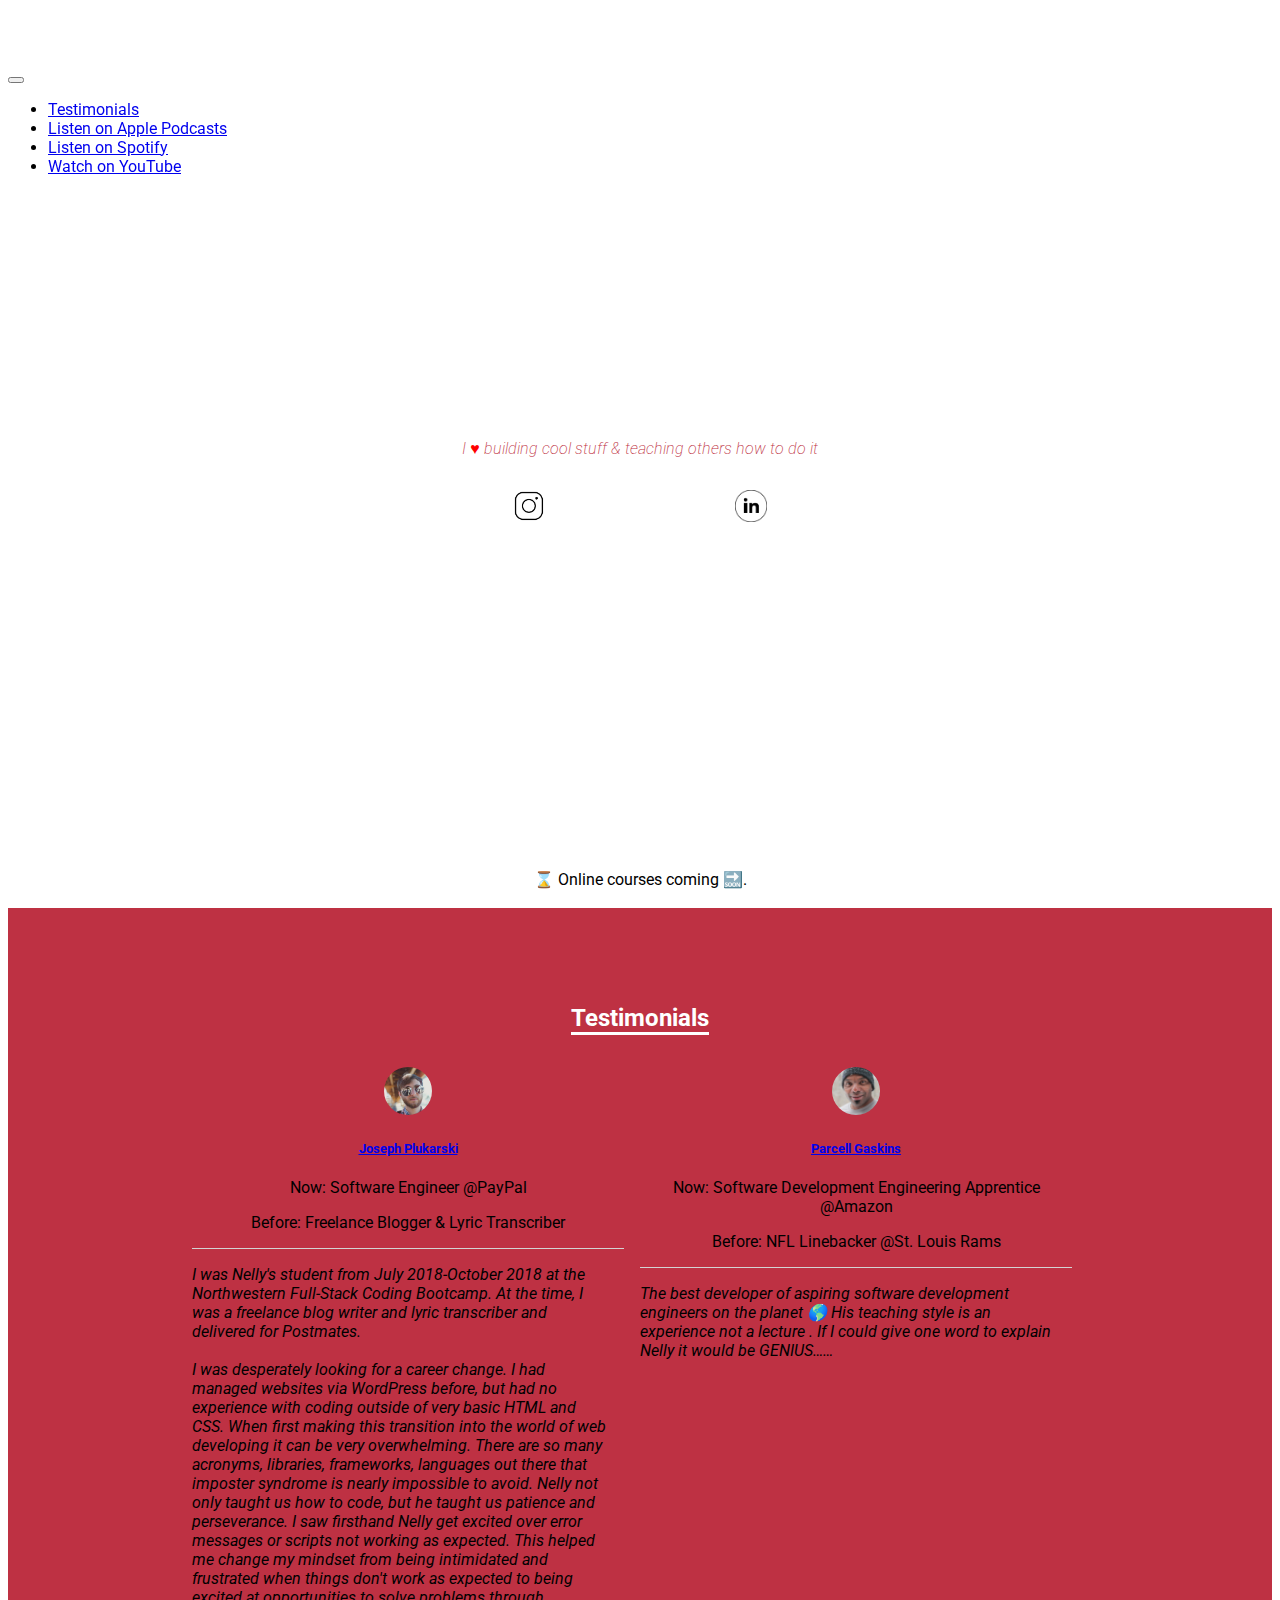
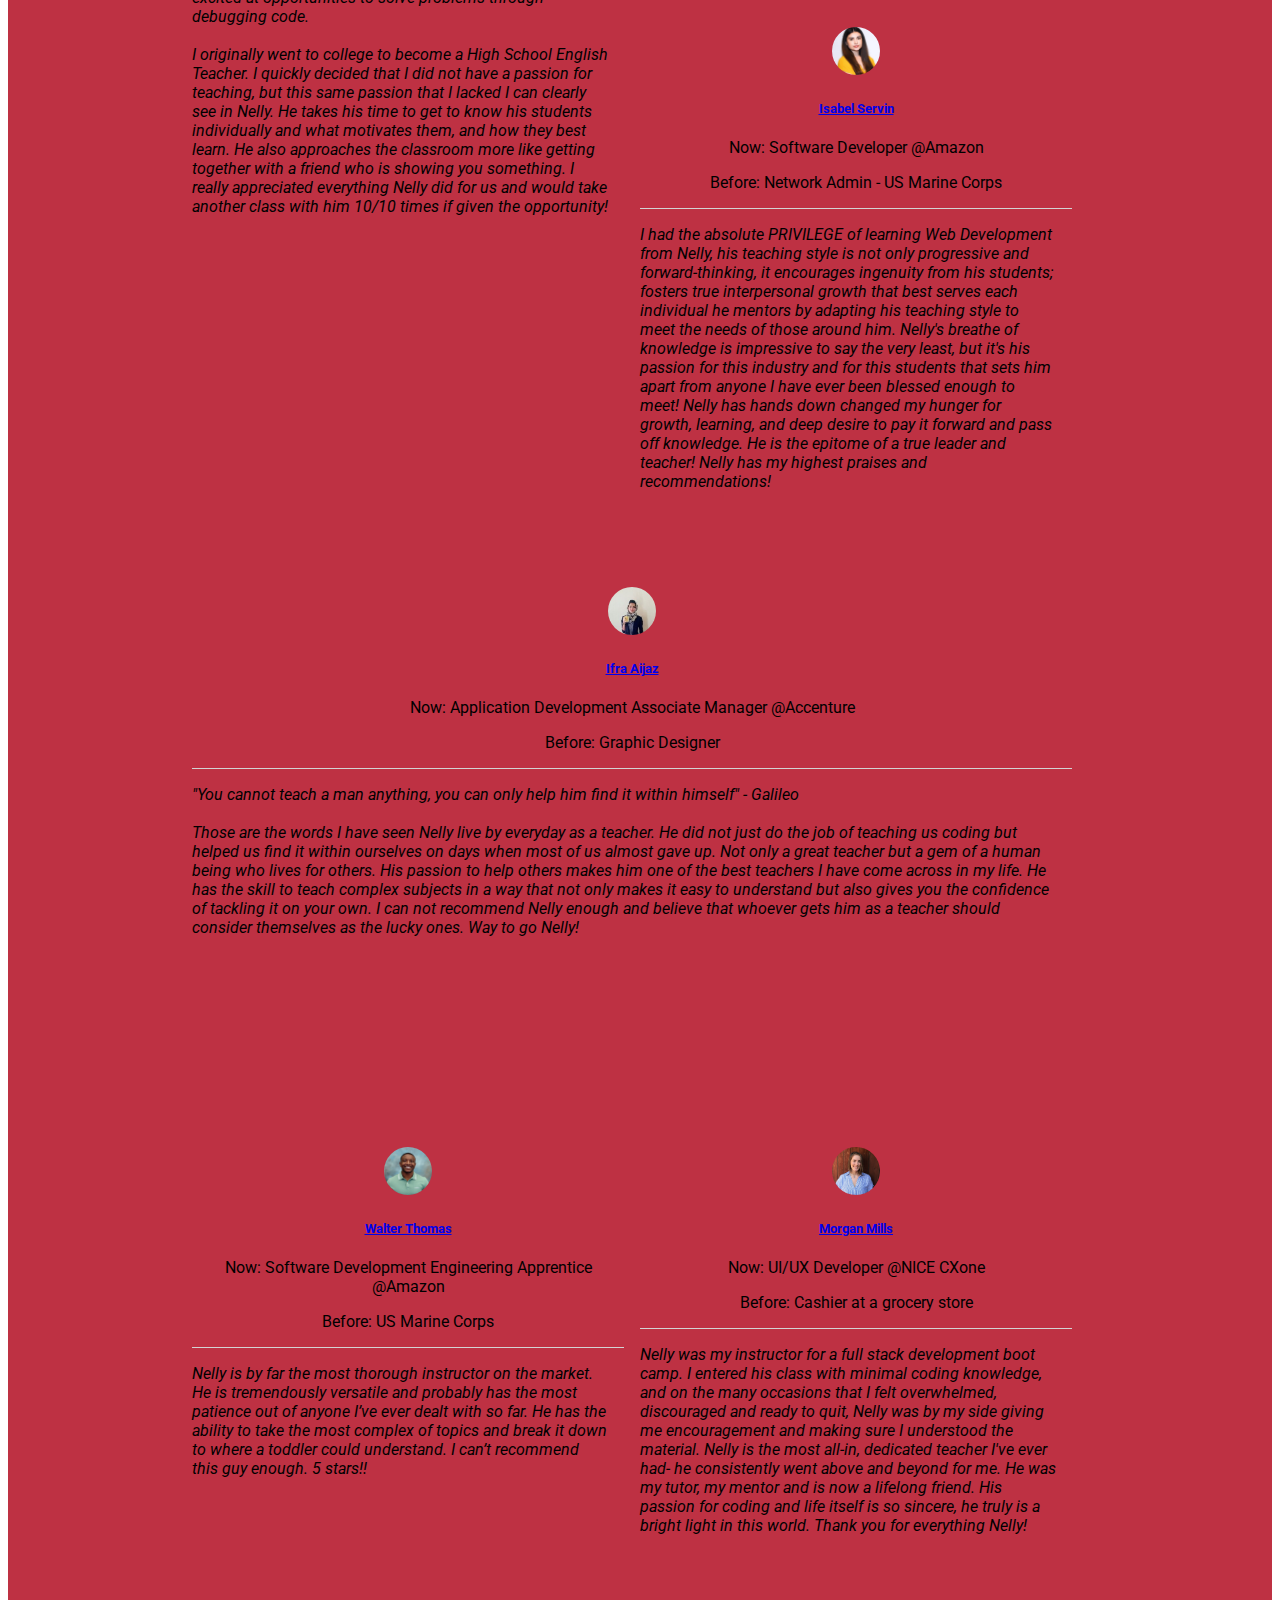
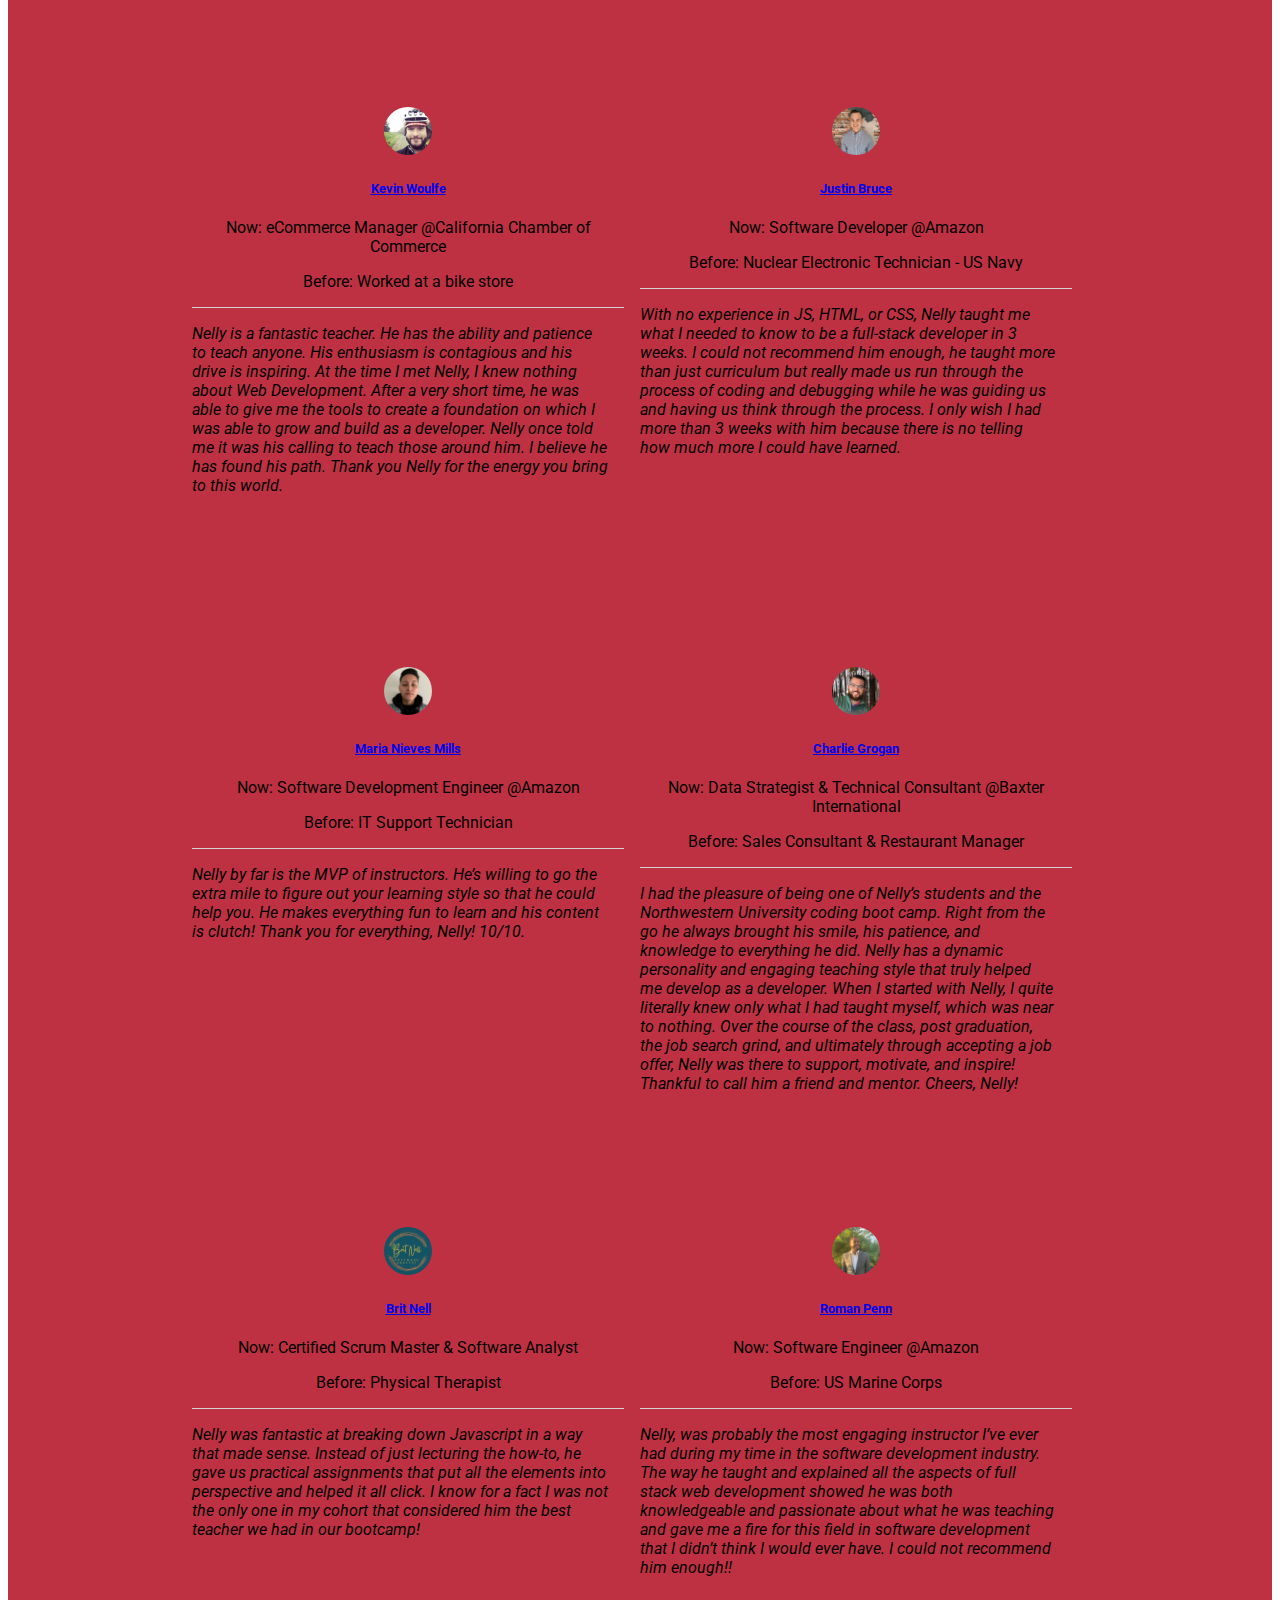
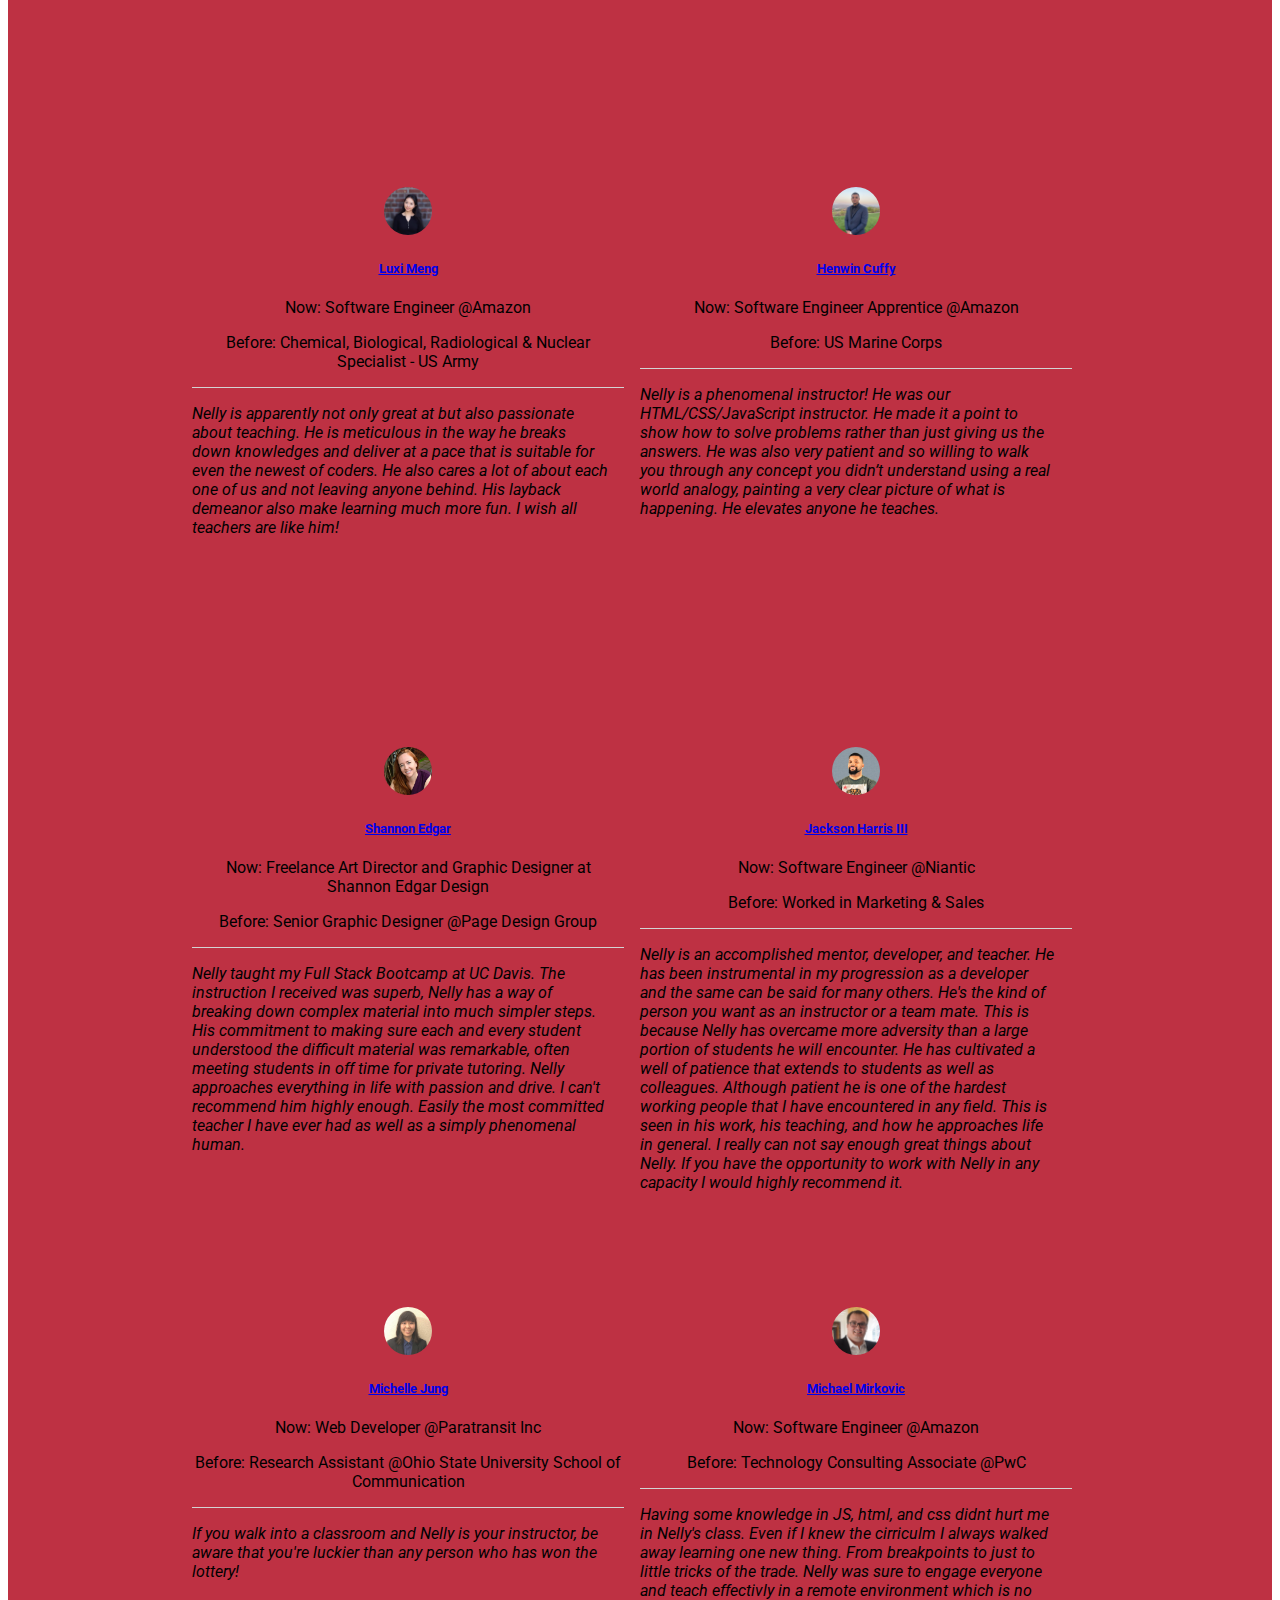
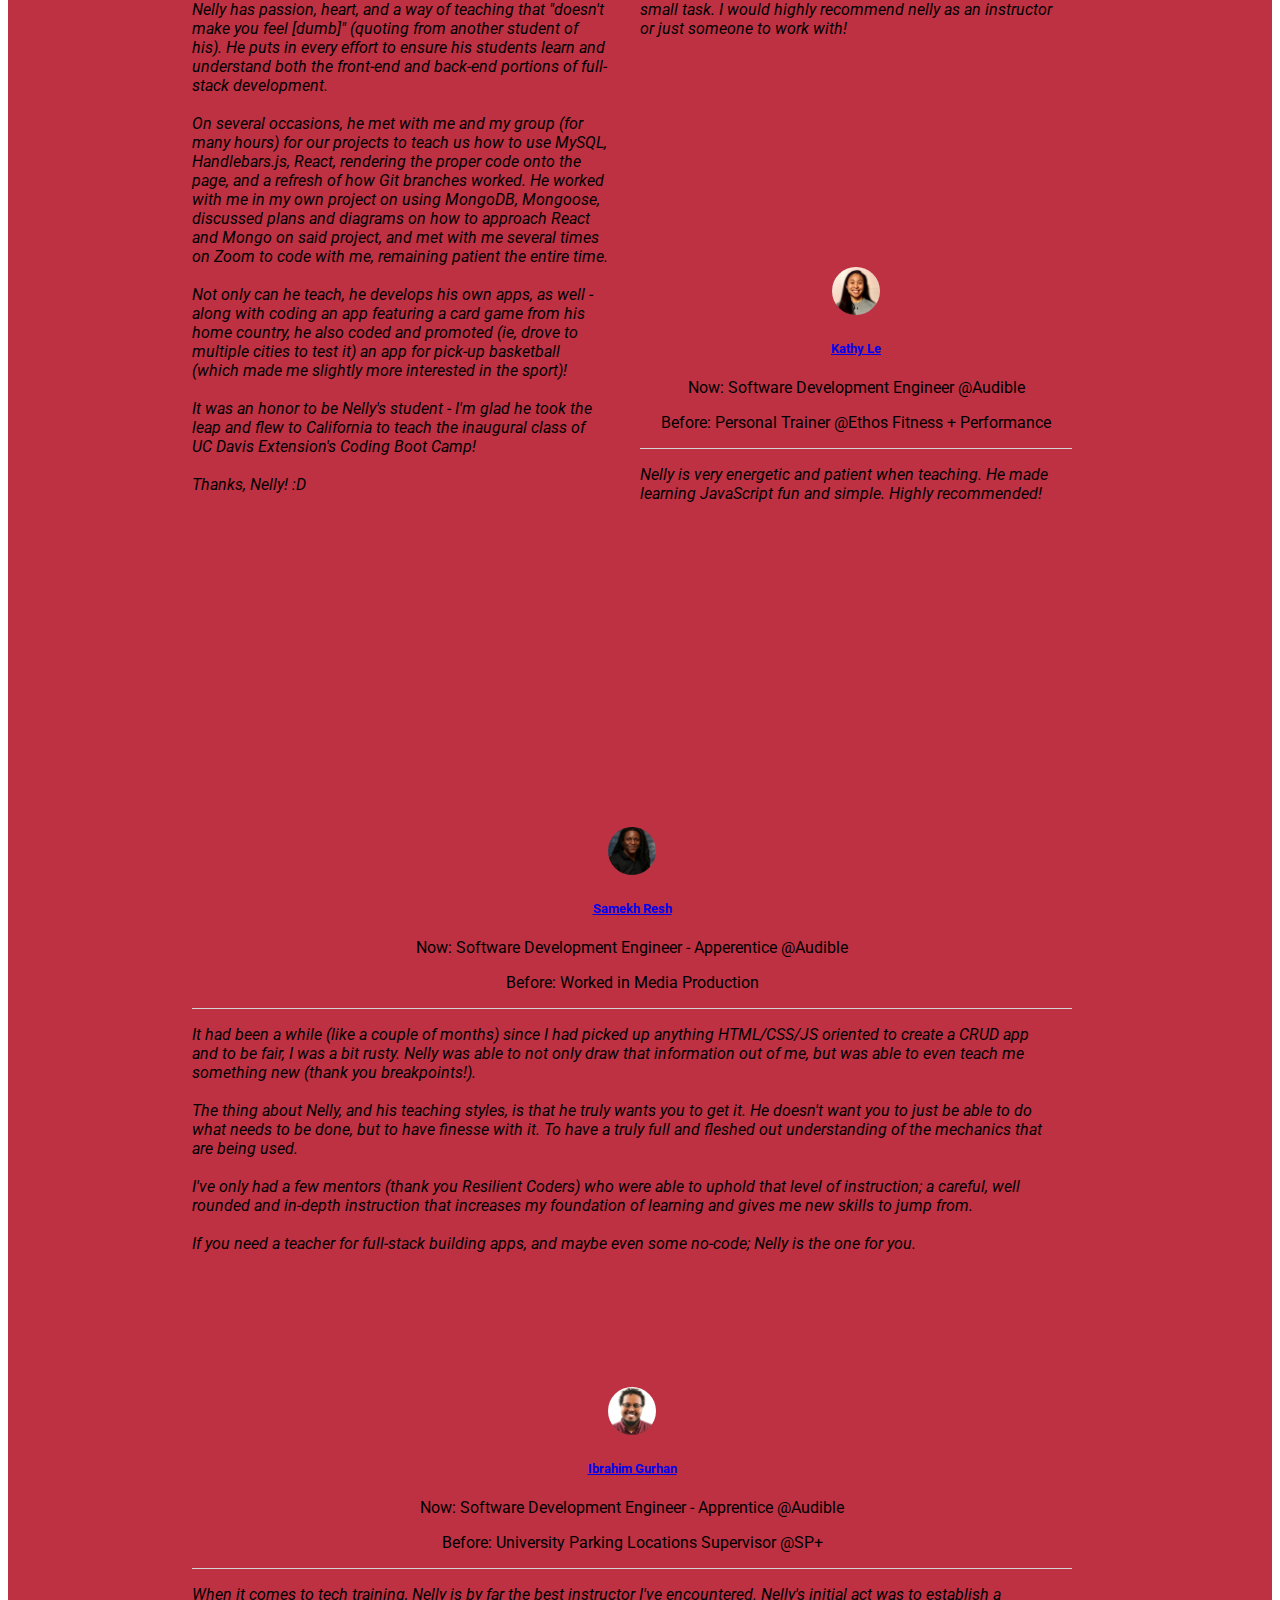
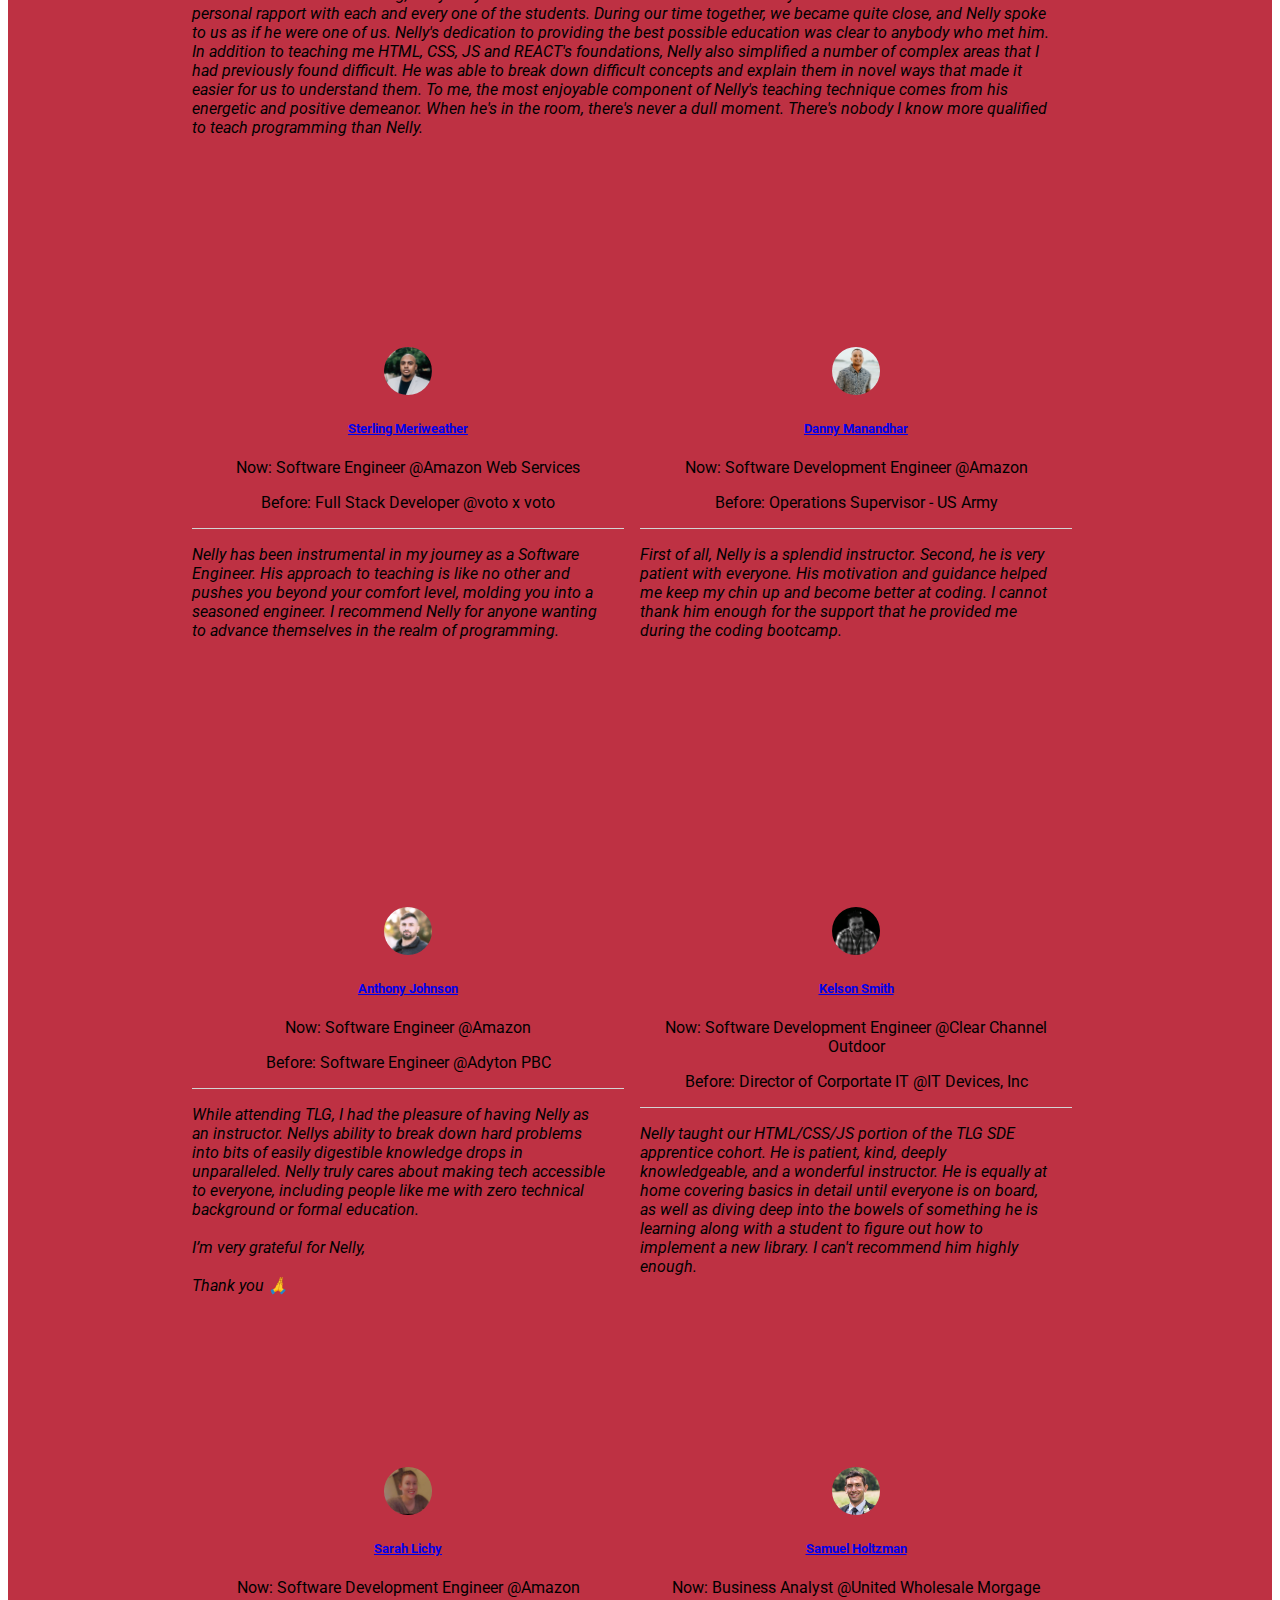
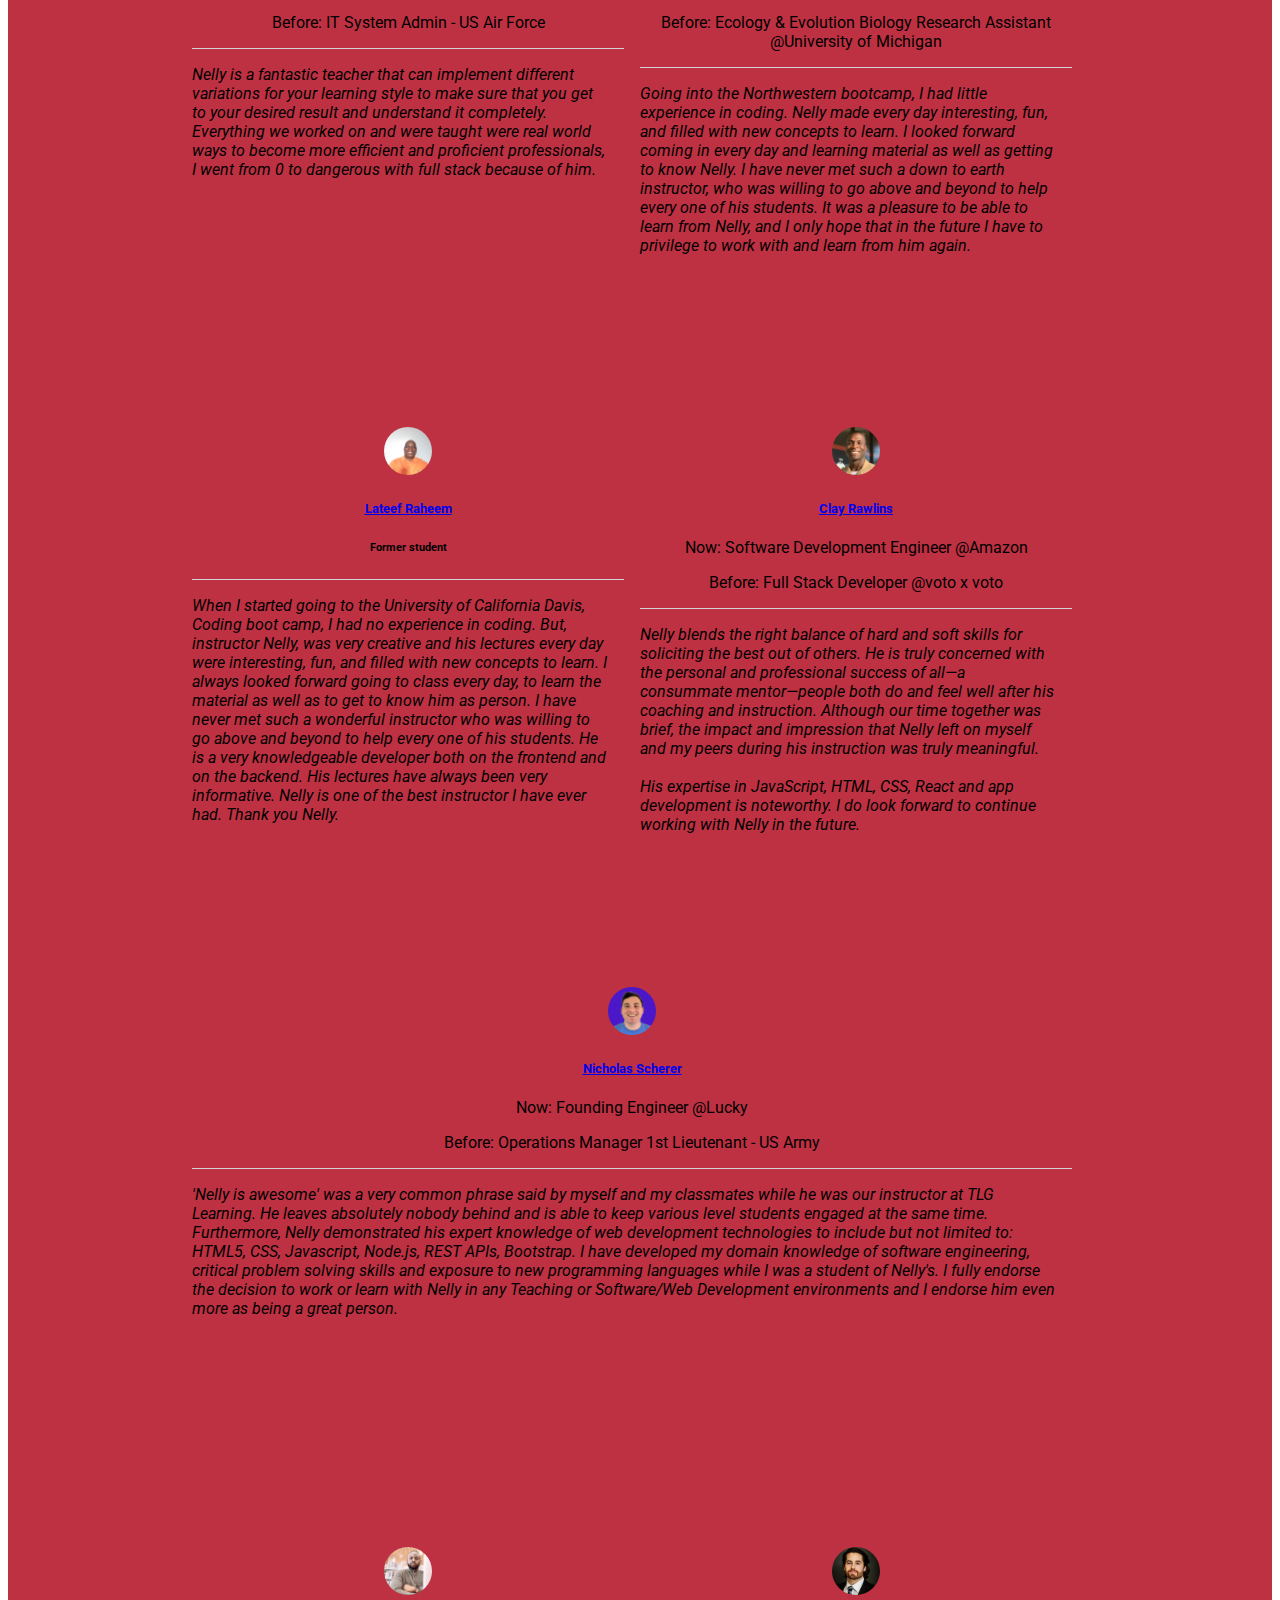
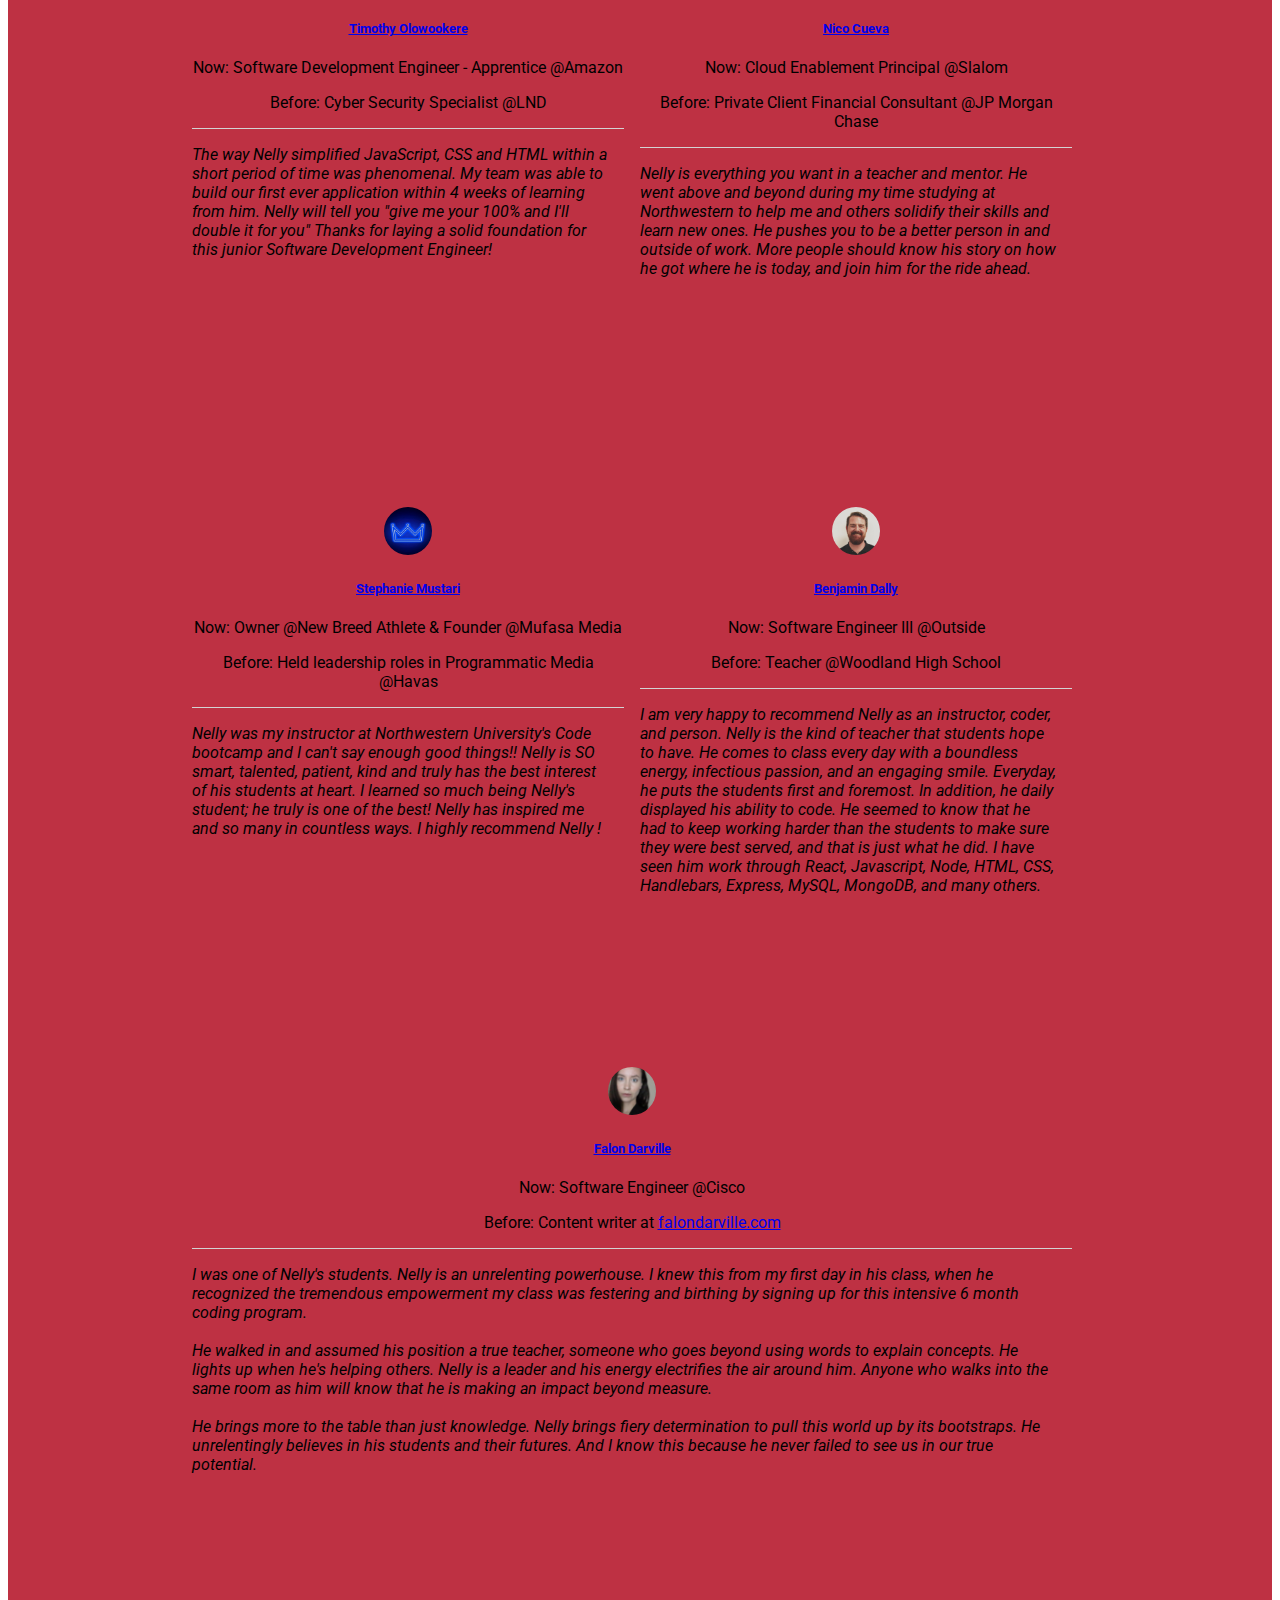
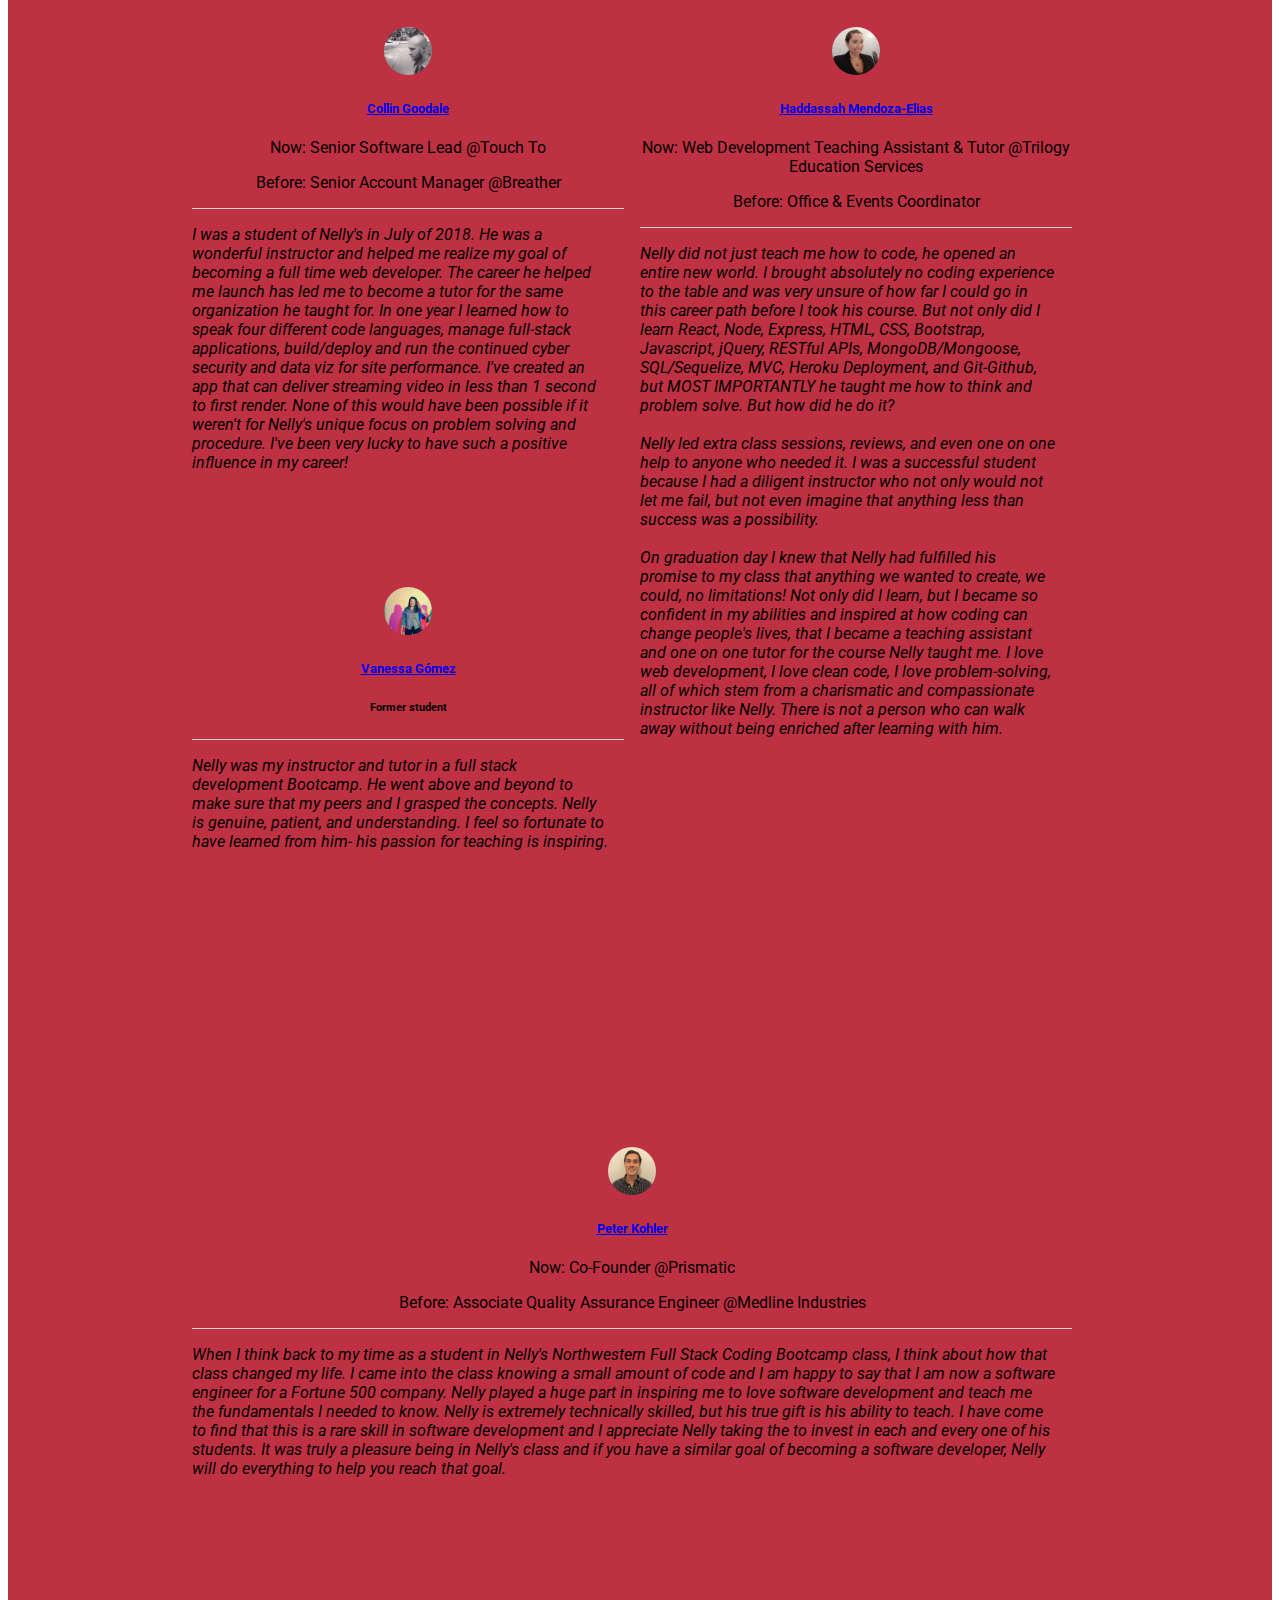
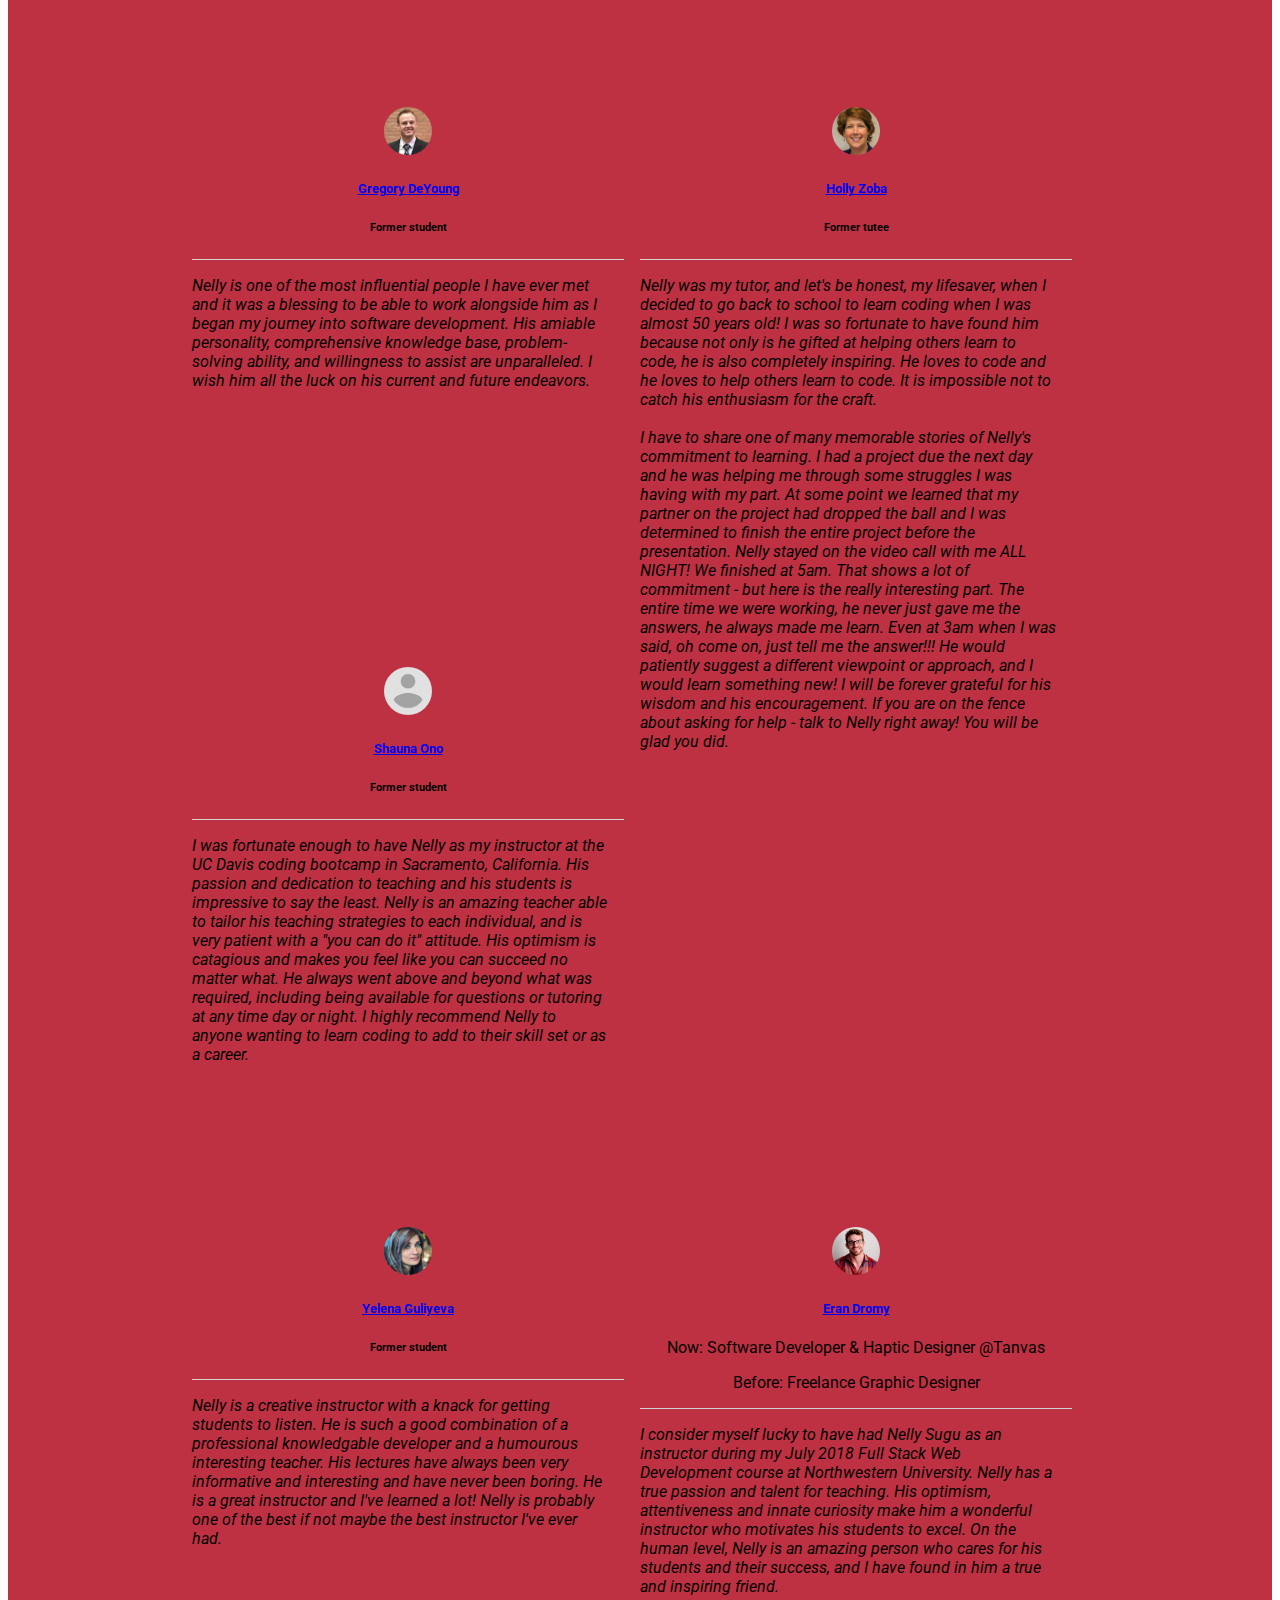
==== index.html @ 80b00a35 "added podcast & yt channel bitly links" ====
<!DOCTYPE html>
<html lang="en">
  <head>
    <meta charset="UTF-8" />
    <meta name="viewport" content="width=device-width, initial-scale=1.0" />
    <meta http-equiv="X-UA-Compatible" content="ie=edge" />

    <!--Bootstrap CSS-->
    <link
      href="https://cdn.jsdelivr.net/npm/bootstrap@5.2.0-beta1/dist/css/bootstrap.min.css"
      rel="stylesheet"
      integrity="sha384-0evHe/X+R7YkIZDRvuzKMRqM+OrBnVFBL6DOitfPri4tjfHxaWutUpFmBp4vmVor"
      crossorigin="anonymous"
    />

    <!--Google Font CSS-->
    <link
      href="https://fonts.googleapis.com/css?family=Raleway+Dots|Roboto&display=swap"
      rel="stylesheet"
    />

    <!--Our own CSS-->
    <link rel="stylesheet" href="styles.css" />

    <title>Nelly Sugu - Web Development Instructor for Beginners</title>
  </head>

  <body>
    <!--Navigation-->
    <nav class="navbar navbar-expand-lg navbar-dark bg-dark" id="nav-bar">
      <div class="navbar-brand" id="brand-container">
        <a style="color: white; text-decoration: none" href="#">
          <p>Nelly Sugu</p>
          <p id="brand-work">Web Development Instructor for Beginners</p>
        </a>
      </div>
      <button
        class="navbar-toggler"
        type="button"
        data-bs-toggle="collapse"
        data-bs-target="#navbarSupportedContent"
        aria-controls="navbarSupportedContent"
        aria-expanded="false"
        aria-label="Toggle navigation"
      >
        <span class="navbar-toggler-icon"></span>
      </button>

      <div class="collapse navbar-collapse justify-content-end menu_items" id="navbarSupportedContent">
        <ul class="navbar-nav ml-auto">
          <!-- <li class="nav-item">
            <a class="nav-link" href="#">About </a>
          </li> -->
          <li class="nav-item">
            <a class="nav-link" href="#testimonials">Testimonials</a>
          </li>
          <li class="nav-item">
            <a class="nav-link" href="https://walkthetalkteacher.nellysugu.com/apple">Listen on Apple Podcasts</a>
          </li>
          <li class="nav-item">
            <a class="nav-link" href="https://walkthetalkteacher.nellysugu.com/spotify">Listen on Spotify</a>
          </li>
          <li class="nav-item">
            <a class="nav-link" href="https://walkthetalkteacher.nellysugu.com/youtube">Watch on YouTube</a>
          </li>
          <!-- <li class="nav-item">
            <a class="nav-link" href="#projects">Projects</a>
          </li> -->

          <!-- <li class="nav-item">
            <a class="nav-link" href="#contact">Contact</a>
          </li> -->
          
        </ul>
      </div>
    </nav>

    <!--About-->
    <section id="about">
<p></p>
      
      <!-- <p class="about-name">Hi,</p>
      <p class="about-name">I am Nelly</p> -->
      <p id="about-tagline">
        I <span id="about-heart">&hearts;</span> building cool stuff & teaching
        others how to do it
      </p>
      <div id="about-social-media">
        <a
          target="_blank"
          rel="noopener noreferrer"
          href="https://www.instagram.com/nellysugu/"
        >
          <img
            class="social-media-icon"
            src="./resources/instagram-logo.png"
            alt="instagram logo"
          />
        </a>
        <a
          target="_blank"
          rel="noopener noreferrer"
          href="https://www.linkedin.com/in/nellysugu/"
        >
          <img
            class="social-media-icon"
            src="./resources/linkedin-logo.png"
            alt="linkedin logo"
            srcset=""
          />
        </a>
      </div>

      <!-- <div class="numbers">
        <div id="total_students">
          <p class="number">250+</p>
          <p class="number_desc">Beginners turned web developers</p>
        </div>
        <div id="amazon_engineers">
          <p class="number">130+</p>
          <p class="number_desc">are now Software Engineers at Amazon</p>
        </div>
      </div> -->
      <div class="cta">
      <div class="alert alert-success" role="alert">
        <strong>&#8987;</strong> Online courses coming &#128284;.
        
      </div>
    </div>

      <!-- <div class="learn_call_to_action">
        <a
          href="#contact"
          class="btn"
          style="
            color: white;
            text-decoration: none;
            margin: 5px;
            border-color: #b1365b;
            background-color: #b1365b;
          "
        >
          Learn how to build websites and apps from scratch with me
        </a> -->
      </div>
    </section>

    <!--Reviews-->
    <section id="testimonials">
      
      <h2 class="section-header">Testimonials</h2>
      <!-- <div class="section-carousel"> -->
        <div id="testimonials-container">
          <!-- Joe Plukarski -->
          <div class="card span_2_row">
            <div class="card-body card_content">
              <div class="reviewer">
                <img
                  class="reviewer-img-thumbnail"
                  src="./resources/joeplukarski.jpeg"
                  alt="Joe profile picture"
                />
                <h5 class="card-title">
                  <a
                    target="_blank"
                    rel="noopener noreferrer"
                    href="https://www.linkedin.com/in/josephplukarski/"
                    >Joseph Plukarski</a
                  >
                </h5>

                <p class="card-subtitle mb-2 fw-bold">
                  Now: Software Engineer @PayPal
                </p>
                <p class="card-subtitle mb-2 text-muted font-monospace">
                  Before: Freelance Blogger & Lyric Transcriber
                </p>
              </div>
              <p class="card-text review-quote">
                I was Nelly's student from July 2018-October 2018 at the
                Northwestern Full-Stack Coding Bootcamp. At the time, I was a
                freelance blog writer and lyric transcriber and delivered for
                Postmates. 
                <br />
                <br />
                I was desperately looking for a career change. I had
                managed websites via WordPress before, but had no experience
                with coding outside of very basic HTML and CSS. When first
                making this transition into the world of web developing it can
                be very overwhelming. There are so many acronyms, libraries,
                frameworks, languages out there that imposter syndrome is nearly
                impossible to avoid. Nelly not only taught us how to code, but
                he taught us patience and perseverance. I saw firsthand Nelly
                get excited over error messages or scripts not working as
                expected. This helped me change my mindset from being
                intimidated and frustrated when things don't work as expected to
                being excited at opportunities to solve problems through
                debugging code.
                <br />
                <br />
                I originally went to college to become a High School English
                Teacher. I quickly decided that I did not have a passion for
                teaching, but this same passion that I lacked I can clearly see
                in Nelly. He takes his time to get to know his students
                individually and what motivates them, and how they best learn.
                He also approaches the classroom more like getting together with
                a friend who is showing you something. I really appreciated
                everything Nelly did for us and would take another class with
                him 10/10 times if given the opportunity!
              </p>
            </div>
          </div>
          <!-- Parcell Gaskins -->
          <div class="card">
            <div class="card-body card_content">
              <div class="reviewer">
                <img
                  class="reviewer-img-thumbnail"
                  src="./resources/percell-gaskins.jpeg"
                  alt="Parcell Gaskins profile picture"
                />
                <h5 class="card-title">
                  <a
                    target="_blank"
                    rel="noopener noreferrer"
                    href="https://www.linkedin.com/in/percell-gaskins-8a644014b/"
                    >Parcell Gaskins</a
                  >
                </h5>

                <p class="card-subtitle mb-2 fw-bold">
                  Now: Software Development Engineering Apprentice @Amazon
                </p>
                <p class="card-subtitle mb-2 text-muted font-monospace">
                  Before: NFL Linebacker @St. Louis Rams
                </p>
              </div>
              <p class="card-text review-quote">
                The best developer of aspiring software development engineers on the planet 🌎 His teaching style is an experience not a lecture . If I could give one word to explain Nelly it would be GENIUS……
              </p>
            </div>
          </div>
          
          <!-- Ifra -->
          <div class="card span_2_col">
            <div class="card-body card_content">
              <div class="reviewer">
                <img
                  class="reviewer-img-thumbnail"
                  src="./resources/ifra.jpeg"
                  alt="Ifra profile picture"
                />
                <h5 class="card-title">
                  <a
                    target="_blank"
                    rel="noopener noreferrer"
                    href="https://www.linkedin.com/in/ifraaijaz/"
                    >Ifra Aijaz</a
                  >
                </h5>

                <p class="card-subtitle mb-2 fw-bold">
                  Now: Application Development Associate Manager @Accenture
                </p>
                <p class="card-subtitle mb-2 text-muted font-monospace">
                  Before: Graphic Designer
                </p>
              </div>
              <p class="card-text review-quote">
                "You cannot teach a man anything, you can only help him find it
                within himself" - Galileo
                <br />
                <br />
                Those are the words I have seen Nelly live by everyday as a
                teacher. He did not just do the job of teaching us coding but
                helped us find it within ourselves on days when most of us
                almost gave up. Not only a great teacher but a gem of a human
                being who lives for others. His passion to help others makes him
                one of the best teachers I have come across in my life. He has
                the skill to teach complex subjects in a way that not only makes
                it easy to understand but also gives you the confidence of
                tackling it on your own. I can not recommend Nelly enough and
                believe that whoever gets him as a teacher should consider
                themselves as the lucky ones. Way to go Nelly!
              </p>
            </div>
          </div>
          
          <!-- Izzy -->
          <div class="card">
            <div class="card-body card_content">
              <div class="reviewer">
                <img
                  class="reviewer-img-thumbnail"
                  src="./resources/izzy.jpeg"
                  alt="Isabel Servin profile picture"
                />
                <h5 class="card-title">
                  <a
                    target="_blank"
                    rel="noopener noreferrer"
                    href="https://www.linkedin.com/in/isabel-servin/"
                    >Isabel Servin</a
                  >
                </h5>

                <p class="card-subtitle mb-2 fw-bold">
                  Now: Software Developer @Amazon
                </p>
                <p class="card-subtitle mb-2 text-muted font-monospace">
                  Before: Network Admin - US Marine Corps
                </p>
              </div>
              <p class="card-text review-quote">
                I had the absolute PRIVILEGE of learning Web Development from
                Nelly, his teaching style is not only progressive and
                forward-thinking, it encourages ingenuity from his students;
                fosters true interpersonal growth that best serves each
                individual he mentors by adapting his teaching style to meet the
                needs of those around him. Nelly's breathe of knowledge is
                impressive to say the very least, but it's his passion for this
                industry and for this students that sets him apart from anyone I
                have ever been blessed enough to meet! Nelly has hands down
                changed my hunger for growth, learning, and deep desire to pay
                it forward and pass off knowledge. He is the epitome of a true
                leader and teacher! Nelly has my highest praises and
                recommendations!
              </p>
            </div>
          </div>
          <!-- Walter -->
          <div class="card">
            <div class="card-body card_content">
              <div class="reviewer">
                <img
                  class="reviewer-img-thumbnail"
                  src="./resources/walter-thomas.jpeg"
                  alt="Walter Thomas profile picture"
                />
                <h5 class="card-title">
                  <a
                    target="_blank"
                    rel="noopener noreferrer"
                    href="https://www.linkedin.com/in/walterlthomas/"
                    >Walter Thomas</a
                  >
                </h5>

                <p class="card-subtitle mb-2 fw-bold">
                  Now: Software Development Engineering Apprentice @Amazon
                </p>
                <p class="card-subtitle mb-2 text-muted font-monospace">
                  Before: US Marine Corps
                </p>
              </div>
              <p class="card-text review-quote">
                Nelly is by far the most thorough instructor on the market. He is tremendously versatile and probably has the most patience out of anyone I’ve ever dealt with so far. He has the ability to take the most complex of topics and break it down to where a toddler could understand. I can’t recommend this guy enough. 5 stars!!
              </p>
            </div>
          </div>
          <!-- Morgan -->
          <div class="card">
            <div class="card-body card_content">
              <div class="reviewer">
                <img
                  class="reviewer-img-thumbnail"
                  src="./resources/morgan.jpeg"
                  alt="Morgan profile picture"
                />
                <h5 class="card-title">
                  <a
                    target="_blank"
                    rel="noopener noreferrer"
                    href="https://www.linkedin.com/in/morganelimills/"
                    >Morgan Mills</a
                  >
                </h5>

                <p class="card-subtitle mb-2 fw-bold">
                  Now: UI/UX Developer @NICE CXone
                </p>
                <p class="card-subtitle mb-2 text-muted font-monospace">
                  Before: Cashier at a grocery store
                </p>
              </div>
              <p class="card-text review-quote">
                Nelly was my instructor for a full stack development boot camp.
                I entered his class with minimal coding knowledge, and on the
                many occasions that I felt overwhelmed, discouraged and ready to
                quit, Nelly was by my side giving me encouragement and making
                sure I understood the material. Nelly is the most all-in,
                dedicated teacher I've ever had- he consistently went above and
                beyond for me. He was my tutor, my mentor and is now a lifelong
                friend. His passion for coding and life itself is so sincere, he
                truly is a bright light in this world. Thank you for everything
                Nelly!
              </p>
            </div>
          </div>

          <!-- Kevin Woulfe -->
          <div class="card">
            <div class="card-body card_content">
              <div class="reviewer">
                <img
                  class="reviewer-img-thumbnail"
                  src="./resources/kevin.jpeg"
                  alt="Kevin profile picture"
                />
                <h5 class="card-title">
                  <a
                    target="_blank"
                    rel="noopener noreferrer"
                    href="https://www.linkedin.com/in/kevin-woulfe/"
                    >Kevin Woulfe</a
                  >
                </h5>

                <p class="card-subtitle mb-2 fw-bold">
                  Now: eCommerce Manager @California Chamber of Commerce
                </p>
                <p class="card-subtitle mb-2 text-muted font-monospace">
                  Before: Worked at a bike store
                </p>
              </div>
              <p class="card-text review-quote">
                Nelly is a fantastic teacher. He has the ability and patience to
                teach anyone. His enthusiasm is contagious and his drive is
                inspiring. At the time I met Nelly, I knew nothing about Web
                Development. After a very short time, he was able to give me the
                tools to create a foundation on which I was able to grow and
                build as a developer. Nelly once told me it was his calling to
                teach those around him. I believe he has found his path. Thank
                you Nelly for the energy you bring to this world.
              </p>
            </div>
          </div>
          <!-- Justin Bruce -->
          <div class="card">
            <div class="card-body card_content">
              <div class="reviewer">
                <img
                  class="reviewer-img-thumbnail"
                  src="./resources/justin-bruce.jpeg"
                  alt="Justin Bruce profile picture"
                />
                <h5 class="card-title">
                  <a
                    target="_blank"
                    rel="noopener noreferrer"
                    href="https://www.linkedin.com/in/justin-n-bruce/"
                    >Justin Bruce</a
                  >
                </h5>

                <p class="card-subtitle mb-2 fw-bold">
                  Now: Software Developer @Amazon
                </p>
                <p class="card-subtitle mb-2 text-muted font-monospace">
                  Before: Nuclear Electronic Technician - US Navy
                </p>
              </div>
              <p class="card-text review-quote">
                With no experience in JS, HTML, or CSS, Nelly taught me what I
                needed to know to be a full-stack developer in 3 weeks. I could
                not recommend him enough, he taught more than just curriculum
                but really made us run through the process of coding and
                debugging while he was guiding us and having us think through
                the process. I only wish I had more than 3 weeks with him
                because there is no telling how much more I could have learned.
              </p>
            </div>
          </div>
          <!-- Maria Neeves -->
          <div class="card">
            <div class="card-body card_content">
              <div class="reviewer">
                <img
                  class="reviewer-img-thumbnail"
                  src="./resources/maria-nieves.jpeg"
                  alt="Maria Nieves profile picture"
                />
                <h5 class="card-title">
                  <a
                    target="_blank"
                    rel="noopener noreferrer"
                    href="https://www.linkedin.com/in/maria-nieves-40b932192/"
                    >Maria Nieves Mills</a
                  >
                </h5>

                <p class="card-subtitle mb-2 fw-bold">
                  Now: Software Development Engineer @Amazon
                </p>
                <p class="card-subtitle mb-2 text-muted font-monospace">
                  Before: IT Support Technician
                </p>
              </div>
              <p class="card-text review-quote">
                Nelly by far is the MVP of instructors. He’s willing to go the extra mile to figure out your learning style so that he could help you. He makes everything fun to learn and his content is clutch! Thank you for everything, Nelly! 10/10.
              </p>
            </div>
          </div>
          <!-- Charlie Grogan -->
          <div class="card">
            <div class="card-body card_content">
              <div class="reviewer">
                <img
                  class="reviewer-img-thumbnail"
                  src="./resources/charlie.jpeg"
                  alt="Charlie profile picture"
                />
                <h5 class="card-title">
                  <a
                    target="_blank"
                    rel="noopener noreferrer"
                    href="https://www.linkedin.com/in/charles-grogan/"
                    >Charlie Grogan</a
                  >
                </h5>

                <p class="card-subtitle mb-2 fw-bold">
                  Now: Data Strategist & Technical Consultant @Baxter International
                </p>
                <p class="card-subtitle mb-2 text-muted font-monospace">
                  Before: Sales Consultant & Restaurant Manager
                </p>
              </div>
              <p class="card-text review-quote">
                I had the pleasure of being one of Nelly’s students and the
                Northwestern University coding boot camp. Right from the go he
                always brought his smile, his patience, and knowledge to
                everything he did. Nelly has a dynamic personality and engaging
                teaching style that truly helped me develop as a developer. When
                I started with Nelly, I quite literally knew only what I had
                taught myself, which was near to nothing. Over the course of the
                class, post graduation, the job search grind, and ultimately
                through accepting a job offer, Nelly was there to support,
                motivate, and inspire! Thankful to call him a friend and mentor.
                Cheers, Nelly!
              </p>
            </div>
          </div>
          
          <!-- Brit Nell -->
          <div class="card">
            <div class="card-body card_content">
              <div class="reviewer">
                <img
                  class="reviewer-img-thumbnail"
                  src="./resources/brit-nell.jpeg"
                  alt="Brit Nell profile picture"
                />
                <h5 class="card-title">
                  <a
                    target="_blank"
                    rel="noopener noreferrer"
                    href="https://www.linkedin.com/in/britnell/"
                    >Brit Nell</a
                  >
                </h5>

                <p class="card-subtitle mb-2 fw-bold">
                  Now: Certified Scrum Master & Software Analyst
                </p>
                <p class="card-subtitle mb-2 text-muted font-monospace">
                  Before: Physical Therapist
                </p>
              </div>
              <p class="card-text review-quote">
                Nelly was fantastic at breaking down Javascript in a way that
                made sense. Instead of just lecturing the how-to, he gave us
                practical assignments that put all the elements into perspective
                and helped it all click. I know for a fact I was not the only
                one in my cohort that considered him the best teacher we had in
                our bootcamp!
              </p>
            </div>
          </div>
          <!-- Roman Penn -->
          <div class="card">
            <div class="card-body card_content">
              <div class="reviewer">
                <img
                  class="reviewer-img-thumbnail"
                  src="./resources/roman-penn.jpeg"
                  alt="Roman Penn profile picture"
                />
                <h5 class="card-title">
                  <a
                    target="_blank"
                    rel="noopener noreferrer"
                    href="https://www.linkedin.com/in/romanpennwebmc/"
                    >Roman Penn</a
                  >
                </h5>

                <p class="card-subtitle mb-2 fw-bold">
                  Now: Software Engineer @Amazon
                </p>
                <p class="card-subtitle mb-2 text-muted font-monospace">
                  Before: US Marine Corps
                </p>
              </div>
              <p class="card-text review-quote">
                Nelly, was probably the most engaging instructor I’ve ever had during my time in the software development industry. The way he taught and explained all the aspects of full stack web development showed he was both knowledgeable and passionate about what he was teaching and gave me a fire for this field in software development that I didn’t think I would ever have. I could not recommend him enough!!  
              </p>
            </div>
          </div>
          <!-- Luxi Meng -->
          <div class="card">
            <div class="card-body card_content">
              <div class="reviewer">
                <img
                  class="reviewer-img-thumbnail"
                  src="./resources/luxi-meng.jpeg"
                  alt="Luxi Meng profile picture"
                />
                <h5 class="card-title">
                  <a
                    target="_blank"
                    rel="noopener noreferrer"
                    href="https://www.linkedin.com/in/luximeng"
                    >Luxi Meng</a
                  >
                </h5>

                <p class="card-subtitle mb-2 fw-bold">
                  Now: Software Engineer @Amazon
                </p>
                <p class="card-subtitle mb-2 text-muted font-monospace">
                  Before: Chemical, Biological, Radiological & Nuclear Specialist - US Army
                </p>
              </div>
              <p class="card-text review-quote">
                Nelly is apparently not only great at but also passionate about teaching. He is meticulous in the way he breaks down knowledges and deliver at a pace that is suitable for even the newest of coders. He also cares a lot of about each one of us and not leaving anyone behind. His layback demeanor also make learning much more fun. I wish all teachers are like him! 
              </p>
            </div>
          </div>

          <!-- Henwin Cuffy -->
          <div class="card">
            <div class="card-body card_content">
              <div class="reviewer">
                <img
                  class="reviewer-img-thumbnail"
                  src="./resources/henwin.jpeg"
                  alt="Henwin Cuffy profile picture"
                />
                <h5 class="card-title">
                  <a
                    target="_blank"
                    rel="noopener noreferrer"
                    href="https://www.linkedin.com/in/henwin-cuffy/"
                    >Henwin Cuffy</a
                  >
                </h5>

                <p class="card-subtitle mb-2 fw-bold">
                  Now: Software Engineer Apprentice @Amazon
                </p>
                <p class="card-subtitle mb-2 text-muted font-monospace">
                  Before: US Marine Corps
                </p>
              </div>
              <p class="card-text review-quote">
                Nelly is a phenomenal instructor! He was our HTML/CSS/JavaScript
                instructor. He made it a point to show how to solve problems
                rather than just giving us the answers. He was also very patient
                and so willing to walk you through any concept you didn’t
                understand using a real world analogy, painting a very clear
                picture of what is happening. He elevates anyone he teaches.
              </p>
            </div>
          </div>
          <!-- Shannon Edgar -->
          <div class="card">
            <div class="card-body card_content">
              <div class="reviewer">
                <img
                  class="reviewer-img-thumbnail"
                  src="./resources/shannon.jpeg"
                  alt="Shannon profile picture"
                />
                <h5 class="card-title">
                  <a
                    target="_blank"
                    rel="noopener noreferrer"
                    href="https://www.linkedin.com/in/shannonleeedgar/"
                    >Shannon Edgar</a
                  >
                </h5>

                <p class="card-subtitle mb-2 fw-bold">
                  Now: Freelance Art Director and Graphic Designer at Shannon Edgar Design
                </p>
                <p class="card-subtitle mb-2 text-muted font-monospace">
                  Before: Senior Graphic Designer @Page Design Group
                </p>
              </div>
              <p class="card-text review-quote">
                Nelly taught my Full Stack Bootcamp at UC Davis. The instruction
                I received was superb, Nelly has a way of breaking down complex
                material into much simpler steps. His commitment to making sure
                each and every student understood the difficult material was
                remarkable, often meeting students in off time for private
                tutoring. Nelly approaches everything in life with passion and
                drive. I can't recommend him highly enough. Easily the most
                committed teacher I have ever had as well as a simply phenomenal
                human.
              </p>
            </div>
          </div>
          <!-- Jackson Harris III -->
          <div class="card">
            <div class="card-body card_content">
              <div class="reviewer">
                <img
                  class="reviewer-img-thumbnail"
                  src="./resources/jackson.jpeg"
                  alt="Jackson profile picture"
                />
                <h5 class="card-title">
                  <a
                    target="_blank"
                    rel="noopener noreferrer"
                    href="https://www.linkedin.com/in/jackson-harris-iii-a2546845/"
                    >Jackson Harris III</a
                  >
                </h5>

                <p class="card-subtitle mb-2 fw-bold">
                  Now: Software Engineer @Niantic
                </p>
                <p class="card-subtitle mb-2 text-muted font-monospace">
                  Before: Worked in Marketing & Sales
                </p>
              </div>
              <p class="card-text review-quote">
                Nelly is an accomplished mentor, developer, and teacher. He has
                been instrumental in my progression as a developer and the same
                can be said for many others. He's the kind of person you want as
                an instructor or a team mate. This is because Nelly has overcame
                more adversity than a large portion of students he will
                encounter. He has cultivated a well of patience that extends to
                students as well as colleagues. Although patient he is one of
                the hardest working people that I have encountered in any field.
                This is seen in his work, his teaching, and how he approaches
                life in general. I really can not say enough great things about
                Nelly. If you have the opportunity to work with Nelly in any
                capacity I would highly recommend it.
              </p>
            </div>
          </div>

          <!-- Michelle Jung -->
          <div class="card span_2_row">
            <div class="card-body card_content">
              <div class="reviewer">
                <img
                  class="reviewer-img-thumbnail"
                  src="./resources/michelle.jpeg"
                  alt="Michelle Jung profile picture"
                />
                <h5 class="card-title">
                  <a
                    target="_blank"
                    rel="noopener noreferrer"
                    href="https://www.linkedin.com/in/hi-michelle/"
                    >Michelle Jung</a
                  >
                </h5>

                <p class="card-subtitle mb-2 fw-bold">
                  Now: Web Developer @Paratransit Inc
                </p>
                <p class="card-subtitle mb-2 text-muted font-monospace">
                  Before: Research Assistant @Ohio State University School of Communication
                </p>
              </div>
              <p class="card-text review-quote">
                If you walk into a classroom and Nelly is your instructor, be
                aware that you're luckier than any person who has won the
                lottery!
                <br />
                <br />
                Nelly has passion, heart, and a way of teaching that "doesn't
                make you feel [dumb]" (quoting from another student of his). He
                puts in every effort to ensure his students learn and understand
                both the front-end and back-end portions of full-stack
                development.
                <br />
                <br />
                On several occasions, he met with me and my group (for many
                hours) for our projects to teach us how to use MySQL,
                Handlebars.js, React, rendering the proper code onto the page,
                and a refresh of how Git branches worked. He worked with me in
                my own project on using MongoDB, Mongoose, discussed plans and
                diagrams on how to approach React and Mongo on said project, and
                met with me several times on Zoom to code with me, remaining
                patient the entire time.
                <br />
                <br />
                Not only can he teach, he develops his own apps, as well - along
                with coding an app featuring a card game from his home country,
                he also coded and promoted (ie, drove to multiple cities to test
                it) an app for pick-up basketball (which made me slightly more
                interested in the sport)!
                <br />
                <br />
                It was an honor to be Nelly's student - I'm glad he took the
                leap and flew to California to teach the inaugural class of UC
                Davis Extension's Coding Boot Camp!
                <br />
                <br />
                Thanks, Nelly! :D
              </p>
            </div>
          </div>
          <!-- Samekh Resh -->
          <div class="card span_2_col">
            <div class="card-body card_content">
              <div class="reviewer">
                <img
                  class="reviewer-img-thumbnail"
                  src="./resources/samekh-resh.jpeg"
                  alt="Samekh Resh profile picture"
                />
                <h5 class="card-title">
                  <a
                    target="_blank"
                    rel="noopener noreferrer"
                    href="https://www.linkedin.com/in/nicolas-nico-cueva-19b4a15a/"
                    >Samekh Resh</a
                  >
                </h5>

                <p class="card-subtitle mb-2 fw-bold">
                  Now: Software Development Engineer - Apperentice @Audible
                </p>
                <p class="card-subtitle mb-2 text-muted font-monospace">
                  Before: Worked in Media Production
                </p>
              </div>
              <p class="card-text review-quote">
                It had been a while (like a couple of months) since I had picked up anything HTML/CSS/JS oriented to create a CRUD app and to be fair, I was a bit rusty. Nelly was able to not only draw that information out of me, but was able to even teach me something new (thank you breakpoints!). 
                <br />
                <br />
                The thing about Nelly, and his teaching styles, is that he truly wants you to get it. He doesn't want you to just be able to do what needs to be done, but to have finesse with it. To have a truly full and fleshed out understanding of the mechanics that are being used.
                <br />
                <br />
                I've only had a few mentors (thank you Resilient Coders) who were able to uphold that level of instruction; a careful, well rounded and in-depth instruction that increases my foundation of learning and gives me new skills to jump from.
                <br />
                <br />
                If you need a teacher for full-stack building apps, and maybe even some no-code; Nelly is the one for you.
              </p>
            </div>
          </div>
          <!-- Michael Mirkovic -->
          <div class="card">
            <div class="card-body card_content">
              <div class="reviewer">
                <img
                  class="reviewer-img-thumbnail"
                  src="./resources/michael-mirk.jpeg"
                  alt="Michael Mirkovic profile picture"
                />
                <h5 class="card-title">
                  <a
                    target="_blank"
                    rel="noopener noreferrer"
                    href="https://www.linkedin.com/in/michael-mirkovic/"
                    >Michael Mirkovic</a
                  >
                </h5>

                <p class="card-subtitle mb-2 fw-bold">
                  Now: Software Engineer @Amazon
                </p>
                <p class="card-subtitle mb-2 text-muted font-monospace">
                  Before: Technology Consulting Associate @PwC
                </p>
              </div>
              <p class="card-text review-quote">
                Having some knowledge in JS, html, and css didnt hurt me in Nelly's class. Even if I knew the cirriculm I always walked away learning one new thing. From breakpoints to just to little tricks of the trade. Nelly was sure to engage everyone and teach effectivly in a remote environment which is no small task. I would highly recommend nelly as an instructor or just someone to work with!
              </p>
            </div>
          </div>
          <!-- Kathy Le -->
          <div class="card">
            <div class="card-body card_content">
              <div class="reviewer">
                <img
                  class="reviewer-img-thumbnail"
                  src="./resources/kathy-le.jpeg"
                  alt="Kathy Le profile picture"
                />
                <h5 class="card-title">
                  <a
                    target="_blank"
                    rel="noopener noreferrer"
                    href="https://www.linkedin.com/in/kathyle-dev/"
                    >Kathy Le</a
                  >
                </h5>

                <p class="card-subtitle mb-2 fw-bold">
                  Now: Software Development Engineer @Audible
                </p>
                <p class="card-subtitle mb-2 text-muted font-monospace">
                  Before: Personal Trainer @Ethos Fitness + Performance
                </p>
              </div>
              <p class="card-text review-quote">
                Nelly is very energetic and patient when teaching. He made learning JavaScript fun and simple. Highly recommended!
              </p>
            </div>
          </div>

          <!-- Ibrahim Gurhan -->
          <div class="card span_2_col">
            <div class="card-body card_content">
              <div class="reviewer">
                <img
                  class="reviewer-img-thumbnail"
                  src="./resources/ibrahim-gurhan.jpeg"
                  alt="Ibrahim Gurhan profile picture"
                />
                <h5 class="card-title">
                  <a
                    target="_blank"
                    rel="noopener noreferrer"
                    href="https://www.linkedin.com/in/ibrahimgurhan/"
                    >Ibrahim Gurhan</a
                  >
                </h5>

                <p class="card-subtitle mb-2 fw-bold">
                  Now: Software Development Engineer - Apprentice @Audible
                </p>
                <p class="card-subtitle mb-2 text-muted font-monospace">
                  Before: University Parking Locations Supervisor @SP+
                </p>
              </div>
              <p class="card-text review-quote">
                When it comes to tech training, Nelly is by far the best instructor I've encountered. Nelly's initial act was to establish a personal rapport with each and every one of the students. During our time together, we became quite close, and Nelly spoke to us as if he were one of us. Nelly's dedication to providing the best possible education was clear to anybody who met him. In addition to teaching me HTML, CSS, JS and REACT's foundations, Nelly also simplified a number of complex areas that I had previously found difficult. He was able to break down difficult concepts and explain them in novel ways that made it easier for us to understand them. To me, the most enjoyable component of Nelly's teaching technique comes from his energetic and positive demeanor. When he's in the room, there's never a dull moment. There's nobody I know more qualified to teach programming than Nelly.
              </p>
            </div>
          </div>

          <!-- Sterling Meriweather -->
          <div class="card">
            <div class="card-body card_content">
              <div class="reviewer">
                <img
                  class="reviewer-img-thumbnail"
                  src="./resources/sterling-meri.jpeg"
                  alt="Sterling Meriweather profile picture"
                />
                <h5 class="card-title">
                  <a
                    target="_blank"
                    rel="noopener noreferrer"
                    href="https://www.linkedin.com/in/sterling-meriweather/"
                    >Sterling Meriweather</a
                  >
                </h5>

                <p class="card-subtitle mb-2 fw-bold">
                  Now: Software Engineer @Amazon Web Services
                </p>
                <p class="card-subtitle mb-2 text-muted font-monospace">
                  Before: Full Stack Developer @voto x voto
                </p>
              </div>
              <p class="card-text review-quote">
                Nelly has been instrumental in my journey as a Software Engineer. His approach to teaching is like no other and pushes you beyond your comfort level, molding you into a seasoned engineer. I recommend Nelly for anyone wanting to advance themselves in the realm of programming.
              </p>
            </div>
          </div>
          <!-- Danny Manandhar -->
          <div class="card">
            <div class="card-body card_content">
              <div class="reviewer">
                <img
                  class="reviewer-img-thumbnail"
                  src="./resources/danny-manandhar.jpeg"
                  alt="Danny Manandhar profile picture"
                />
                <h5 class="card-title">
                  <a
                    target="_blank"
                    rel="noopener noreferrer"
                    href="https://www.linkedin.com/in/dannymanandhar/"
                    >Danny Manandhar</a
                  >
                </h5>

                <p class="card-subtitle mb-2 fw-bold">
                  Now: Software Development Engineer @Amazon
                </p>
                <p class="card-subtitle mb-2 text-muted font-monospace">
                  Before: Operations Supervisor - US Army
                </p>
              </div>
              <p class="card-text review-quote">
                First of all, Nelly is a splendid instructor. Second, he is very patient with everyone. His motivation and guidance helped me keep my chin up and become better at coding. I cannot thank him enough for the support that he provided me during the coding bootcamp. 
              </p>
            </div>
          </div>
          <!-- Anthony Johnson -->
          <div class="card">
            <div class="card-body card_content">
              <div class="reviewer">
                <img
                  class="reviewer-img-thumbnail"
                  src="./resources/anthony-johnson.jpeg"
                  alt="Anthony Johnson profile picture"
                />
                <h5 class="card-title">
                  <a
                    target="_blank"
                    rel="noopener noreferrer"
                    href="https://www.linkedin.com/in/adanieljohnson/"
                    >Anthony Johnson</a
                  >
                </h5>

                <p class="card-subtitle mb-2 fw-bold">
                  Now: Software Engineer @Amazon
                </p>
                <p class="card-subtitle mb-2 text-muted font-monospace">
                  Before: Software Engineer @Adyton PBC
                </p>
              </div>
              <p class="card-text review-quote">
                While attending TLG, I had the pleasure of having Nelly as an instructor. Nellys ability to break down hard problems into bits of easily digestible knowledge drops in unparalleled. Nelly truly cares about making tech accessible to everyone, including people like me with zero technical background or formal education. 
                <br>
                <br>
                I’m very grateful for Nelly,
                <br>
                <br>
                Thank you 🙏 
              </p>
            </div>
          </div>


          <!-- Kelson Smith -->
          <div class="card">
            <div class="card-body card_content">
              <div class="reviewer">
                <img
                  class="reviewer-img-thumbnail"
                  src="./resources/kelson-smith.jpeg"
                  alt="Kelson Smith profile picture"
                />
                <h5 class="card-title">
                  <a
                    target="_blank"
                    rel="noopener noreferrer"
                    href="https://www.linkedin.com/in/kelsonsmith/"
                    >Kelson Smith</a
                  >
                </h5>

                <p class="card-subtitle mb-2 fw-bold">
                  Now: Software Development Engineer @Clear Channel Outdoor
                </p>
                <p class="card-subtitle mb-2 text-muted font-monospace">
                  Before: Director of Corportate IT @IT Devices, Inc
                </p>
              </div>
              <p class="card-text review-quote">
                Nelly taught our HTML/CSS/JS portion of the TLG SDE apprentice cohort. He is patient, kind, deeply knowledgeable, and a wonderful instructor. He is equally at home covering basics in detail until everyone is on board, as well as diving deep into the bowels of something he is learning along with a student to figure out how to implement a new library. I can't recommend him highly enough.
              </p>
            </div>
          </div>
          <!-- Sarah Lichy -->
          <div class="card">
            <div class="card-body card_content">
              <div class="reviewer">
                <img
                  class="reviewer-img-thumbnail"
                  src="./resources/sarah-lichy.jpeg"
                  alt="Sarah Lichy profile picture"
                />
                <h5 class="card-title">
                  <a
                    target="_blank"
                    rel="noopener noreferrer"
                    href="https://www.linkedin.com/in/sarah-lichy-62080118b/"
                    >Sarah Lichy</a
                  >
                </h5>

                <p class="card-subtitle mb-2 fw-bold">
                  Now: Software Development Engineer @Amazon
                </p>
                <p class="card-subtitle mb-2 text-muted font-monospace">
                  Before: IT System Admin - US Air Force
                </p>
              </div>
              <p class="card-text review-quote">
                Nelly is a fantastic teacher that can implement different variations for your learning style to make sure that you get to your desired result and understand it completely. Everything we worked on and were taught were real world ways to become more efficient and proficient professionals, I went from 0 to dangerous with full stack because of him.
              </p>
            </div>
          </div>
          <!-- Samuel Holtzman -->
          <div class="card">
            <div class="card-body card_content">
              <div class="reviewer">
                <img
                  class="reviewer-img-thumbnail"
                  src="./resources/samuel-holtzman.jpeg"
                  alt="Samuel Holtzman profile picture"
                />
                <h5 class="card-title">
                  <a
                    target="_blank"
                    rel="noopener noreferrer"
                    href="https://www.linkedin.com/in/sam-holtzman/"
                    >Samuel Holtzman</a
                  >
                </h5>

                <p class="card-subtitle mb-2 fw-bold">
                  Now: Business Analyst @United Wholesale Morgage
                </p>
                <p class="card-subtitle mb-2 text-muted font-monospace">
                  Before: Ecology & Evolution Biology Research Assistant @University of Michigan
                </p>
              </div>
              <p class="card-text review-quote">
                Going into the Northwestern bootcamp, I had little experience in coding. Nelly made every day interesting, fun, and filled with new concepts to learn. I looked forward coming in every day and learning material as well as getting to know Nelly. I have never met such a down to earth instructor, who was willing to go above and beyond to help every one of his students. It was a pleasure to be able to learn from Nelly, and I only hope that in the future I have to privilege to work with and learn from him again.
              </p>
            </div>
          </div>
          <!-- Lateef Raheem-->
          <div class="card">
            <div class="card-body card_content">
              <div class="reviewer">
                <img
                  class="reviewer-img-thumbnail"
                  src="./resources/lateef.jpeg"
                  alt="Lateef Raheem profile picture"
                />
                <h5 class="card-title">
                  <a
                    target="_blank"
                    rel="noopener noreferrer"
                    href="https://www.linkedin.com/in/lateef-raheem-75577179/"
                    >Lateef Raheem</a
                  >
                </h5>

                <h6 class="card-subtitle mb-2 text-muted">
                  Former student
                </h6>
              </div>
              <p class="card-text review-quote">
                When I started going to the University of California Davis, Coding boot camp, I had no experience in coding. But, instructor Nelly, was very creative and his lectures every day were interesting, fun, and filled with new concepts to learn. I always looked forward going to class every day, to learn the material as well as to get to know him as person. I have never met such a wonderful instructor who was willing to go above and beyond to help every one of his students. He is a very knowledgeable developer both on the frontend and on the backend. His lectures have always been very informative. Nelly is one of the best instructor I have ever had.
Thank you Nelly.
              </p>
            </div>
          </div>

          <!-- Nicholas Scherer -->
          <div class="card span_2_col">
            <div class="card-body card_content">
              <div class="reviewer">
                <img
                  class="reviewer-img-thumbnail"
                  src="./resources/nick-scherer.jpeg"
                  alt="Nicholas Scherer profile picture"
                />
                <h5 class="card-title">
                  <a
                    target="_blank"
                    rel="noopener noreferrer"
                    href="https://www.linkedin.com/in/nicholas-scherer/"
                    >Nicholas Scherer</a
                  >
                </h5>

                <p class="card-subtitle mb-2 fw-bold">
                  Now: Founding Engineer @Lucky
                </p>
                <p class="card-subtitle mb-2 text-muted font-monospace">
                  Before: Operations Manager 1st Lieutenant - US Army
                </p>
              </div>
              <p class="card-text review-quote">
                'Nelly is awesome' was a very common phrase said by myself and my classmates while he was our instructor at TLG Learning. He leaves absolutely nobody behind and is able to keep various level students engaged at the same time. Furthermore, Nelly demonstrated his expert knowledge of web development technologies to include but not limited to: HTML5, CSS, Javascript, Node.js, REST APIs, Bootstrap. I have developed my domain knowledge of software engineering, critical problem solving skills and exposure to new programming languages while I was a student of Nelly's. I fully endorse the decision to work or learn with Nelly in any Teaching or Software/Web Development environments and I endorse him even more as being a great person.
              </p>
            </div>
          </div>
          <!-- Clay Rawlins -->
          <div class="card">
            <div class="card-body card_content">
              <div class="reviewer">
                <img
                  class="reviewer-img-thumbnail"
                  src="./resources/clay-rawlins.jpeg"
                  alt="Clay Rawlins profile picture"
                />
                <h5 class="card-title">
                  <a
                    target="_blank"
                    rel="noopener noreferrer"
                    href="https://www.linkedin.com/in/clayvis-rawlins-28b93b11a/"
                    >Clay Rawlins</a
                  >
                </h5>

                <p class="card-subtitle mb-2 fw-bold">
                  Now: Software Development Engineer @Amazon
                </p>
                <p class="card-subtitle mb-2 text-muted font-monospace">
                  Before: Full Stack Developer @voto x voto
                </p>
              </div>
              <p class="card-text review-quote">
                Nelly blends the right balance of hard and soft skills for soliciting the best out of others. He is truly concerned with the personal and professional success of all—a consummate mentor—people both do and feel well after his coaching and instruction. Although our time together was brief, the impact and impression that Nelly left on myself and my peers during his instruction was truly meaningful. 
                <br>
                <br>
                His expertise in JavaScript, HTML, CSS, React and app development is noteworthy. I do look forward to continue working with Nelly in the future.
              </p>
            </div>
          </div>
          <!-- Timothy Olowookere -->
          <div class="card">
            <div class="card-body card_content">
              <div class="reviewer">
                <img
                  class="reviewer-img-thumbnail"
                  src="./resources/timothy-olo.jpeg"
                  alt="Timothy Olowookere profile picture"
                />
                <h5 class="card-title">
                  <a
                    target="_blank"
                    rel="noopener noreferrer"
                    href="https://www.linkedin.com/in/timothy-olowookere-517265106/"
                    >Timothy Olowookere</a
                  >
                </h5>

                <p class="card-subtitle mb-2 fw-bold">
                  Now: Software Development Engineer - Apprentice @Amazon
                </p>
                <p class="card-subtitle mb-2 text-muted font-monospace">
                  Before: Cyber Security Specialist @LND
                </p>
              </div>
              <p class="card-text review-quote">
                The way Nelly simplified JavaScript, CSS and HTML within a short period of time was phenomenal. My team was able to build our first ever application within 4 weeks of learning from him. Nelly will tell you "give me your 100% and I'll double it for you" Thanks for laying a solid foundation for this junior Software Development Engineer!
              </p>
            </div>
          </div>
          
          

          <!-- Nico Cueva -->
          <div class="card">
            <div class="card-body card_content">
              <div class="reviewer">
                <img
                  class="reviewer-img-thumbnail"
                  src="./resources/nico.jpeg"
                  alt="Nico Cueva profile picture"
                />
                <h5 class="card-title">
                  <a
                    target="_blank"
                    rel="noopener noreferrer"
                    href="https://www.linkedin.com/in/nicolas-nico-cueva-19b4a15a/"
                    >Nico Cueva</a
                  >
                </h5>

                <p class="card-subtitle mb-2 fw-bold">
                  Now: Cloud Enablement Principal @Slalom
                </p>
                <p class="card-subtitle mb-2 text-muted font-monospace">
                  Before: Private Client Financial Consultant @JP Morgan Chase
                </p>
              </div>
              <p class="card-text review-quote">
                Nelly is everything you want in a teacher and mentor. He went
                above and beyond during my time studying at Northwestern to help
                me and others solidify their skills and learn new ones. He
                pushes you to be a better person in and outside of work. More
                people should know his story on how he got where he is today,
                and join him for the ride ahead.
              </p>
            </div>
          </div>
          <!-- Steph -->
          <div class="card">
            <div class="card-body card_content">
              <div class="reviewer">
                <img
                  class="reviewer-img-thumbnail"
                  src="./resources/stephanie.jpeg"
                  alt="Stephanie profile picture"
                />
                <h5 class="card-title">
                  <a
                    target="_blank"
                    rel="noopener noreferrer"
                    href="https://www.linkedin.com/in/mufasaaa/"
                    >Stephanie Mustari</a
                  >
                </h5>

                <p class="card-subtitle mb-2 fw-bold">
                  Now: Owner @New Breed Athlete & Founder @Mufasa Media
                </p>
                <p class="card-subtitle mb-2 text-muted font-monospace">
                  Before: Held leadership roles in Programmatic Media @Havas
                </p>
              </div>
              <p class="card-text review-quote">
                Nelly was my instructor at Northwestern University's Code
                bootcamp and I can't say enough good things!! Nelly is SO smart,
                talented, patient, kind and truly has the best interest of his
                students at heart. I learned so much being Nelly's student; he
                truly is one of the best! Nelly has inspired me and so many in
                countless ways. I highly recommend Nelly !
              </p>
            </div>
          </div>
          
          <!-- Benjamin Dally -->
          <div class="card">
            <div class="card-body card_content">
              <div class="reviewer">
                <img
                  class="reviewer-img-thumbnail"
                  src="./resources/benjamin.jpeg"
                  alt="Benjamin Dally profile picture"
                />
                <h5 class="card-title">
                  <a
                    target="_blank"
                    rel="noopener noreferrer"
                    href="https://www.linkedin.com/in/dallybenjamin/"
                    >Benjamin Dally</a
                  >
                </h5>

                <p class="card-subtitle mb-2 fw-bold">
                  Now: Software Engineer III @Outside
                </p>
                <p class="card-subtitle mb-2 text-muted font-monospace">
                  Before: Teacher @Woodland High School
                </p>
              </div>
              <p class="card-text review-quote">
                I am very happy to recommend Nelly as an instructor, coder, and
                person. Nelly is the kind of teacher that students hope to have.
                He comes to class every day with a boundless energy, infectious
                passion, and an engaging smile. Everyday, he puts the students
                first and foremost. In addition, he daily displayed his ability
                to code. He seemed to know that he had to keep working harder
                than the students to make sure they were best served, and that
                is just what he did. I have seen him work through React,
                Javascript, Node, HTML, CSS, Handlebars, Express, MySQL,
                MongoDB, and many others.
              </p>
            </div>
          </div>
          <!-- Falon -->
          <div class="card span_2_col">
            <div class="card-body card_content">
              <div class="reviewer">
                <img
                  class="reviewer-img-thumbnail"
                  src="./resources/falon.jpeg"
                  alt="Falon profile picture"
                />
                <h5 class="card-title">
                  <a
                    target="_blank"
                    rel="noopener noreferrer"
                    href="https://www.linkedin.com/in/falon-darville/"
                    >Falon Darville</a
                  >
                </h5>

                <p class="card-subtitle mb-2 fw-bold">
                  Now: Software Engineer @Cisco
                </p>
                <p class="card-subtitle mb-2 text-muted font-monospace">
                  Before: Content writer at <a href="https://falondarville.com/" target="_blank" rel="noopener noreferrer">falondarville.com</a>
                </p>
              </div>
              <p class="card-text review-quote">
                I was one of Nelly's students. Nelly is an unrelenting
                powerhouse. I knew this from my first day in his class, when he
                recognized the tremendous empowerment my class was festering and
                birthing by signing up for this intensive 6 month coding
                program.
                <br />
                <br />
                He walked in and assumed his position a true teacher, someone
                who goes beyond using words to explain concepts. He lights up
                when he's helping others. Nelly is a leader and his energy
                electrifies the air around him. Anyone who walks into the same
                room as him will know that he is making an impact beyond
                measure.
                <br />
                <br />
                He brings more to the table than just knowledge. Nelly brings
                fiery determination to pull this world up by its bootstraps. He
                unrelentingly believes in his students and their futures. And I
                know this because he never failed to see us in our true
                potential.
              </p>
            </div>
          </div>

          <!-- Collin Goodale -->
          <div class="card">
            <div class="card-body card_content">
              <div class="reviewer">
                <img
                  class="reviewer-img-thumbnail"
                  src="./resources/colin.jpeg"
                  alt="Collin profile picture"
                />
                <h5 class="card-title">
                  <a
                    target="_blank"
                    rel="noopener noreferrer"
                    href="https://www.linkedin.com/in/colin-g-b551b379/"
                    >Collin Goodale</a
                  >
                </h5>

                <p class="card-subtitle mb-2 fw-bold">
                  Now: Senior Software Lead @Touch To
                </p>
                <p class="card-subtitle mb-2 text-muted font-monospace">
                  Before: Senior Account Manager @Breather
                </p>
              </div>
              <p class="card-text review-quote">
                I was a student of Nelly's in July of 2018. He was a wonderful
                instructor and helped me realize my goal of becoming a full time
                web developer. The career he helped me launch has led me to
                become a tutor for the same organization he taught for. In one
                year I learned how to speak four different code languages,
                manage full-stack applications, build/deploy and run the
                continued cyber security and data viz for site performance. I've
                created an app that can deliver streaming video in less than 1
                second to first render. None of this would have been possible if
                it weren't for Nelly's unique focus on problem solving and
                procedure. I've been very lucky to have such a positive
                influence in my career!
              </p>
            </div>
          </div>
          <!-- Haddassah -->
          <div class="card span_2_row">
            <div class="card-body card_content">
              <div class="reviewer">
                <img
                  class="reviewer-img-thumbnail"
                  src="./resources/haddassah.jpeg"
                  alt="Haddassah profile picture"
                />
                <h5 class="card-title">
                  <a
                    target="_blank"
                    rel="noopener noreferrer"
                    href="https://www.linkedin.com/in/haddassah-mendoza-elias-03273837/"
                    >Haddassah Mendoza-Elias</a
                  >
                </h5>

                <p class="card-subtitle mb-2 fw-bold">
                  Now: Web Development Teaching Assistant & Tutor @Trilogy Education Services
                </p>
                <p class="card-subtitle mb-2 text-muted font-monospace">
                  Before: Office & Events Coordinator
                </p>
              </div>
              <p class="card-text review-quote">
                Nelly did not just teach me how to code, he opened an entire new
                world. I brought absolutely no coding experience to the table
                and was very unsure of how far I could go in this career path
                before I took his course. But not only did I learn React, Node,
                Express, HTML, CSS, Bootstrap, Javascript, jQuery, RESTful APIs,
                MongoDB/Mongoose, SQL/Sequelize, MVC, Heroku Deployment, and
                Git-Github, but MOST IMPORTANTLY he taught me how to think and
                problem solve. But how did he do it?
                <br />
                <br />
                Nelly led extra class sessions, reviews, and even one on one
                help to anyone who needed it. I was a successful student because
                I had a diligent instructor who not only would not let me fail,
                but not even imagine that anything less than success was a
                possibility.
                <br />
                <br />
                On graduation day I knew that Nelly had fulfilled his promise to
                my class that anything we wanted to create, we could, no
                limitations! Not only did I learn, but I became so confident in
                my abilities and inspired at how coding can change people's
                lives, that I became a teaching assistant and one on one tutor
                for the course Nelly taught me. I love web development, I love
                clean code, I love problem-solving, all of which stem from a
                charismatic and compassionate instructor like Nelly. There is
                not a person who can walk away without being enriched after
                learning with him.
              </p>
            </div>
          </div>
          <!-- Peter Kohler -->
          <div class="card span_2_col">
            <div class="card-body card_content">
              <div class="reviewer">
                <img
                  class="reviewer-img-thumbnail"
                  src="./resources/peter.jpeg"
                  alt="Peter profile picture"
                />
                <h5 class="card-title">
                  <a
                    target="_blank"
                    rel="noopener noreferrer"
                    href="https://www.linkedin.com/in/peter-kohler/"
                    >Peter Kohler</a
                  >
                </h5>

                <p class="card-subtitle mb-2 fw-bold">
                  Now: Co-Founder @Prismatic
                </p>
                <p class="card-subtitle mb-2 text-muted font-monospace">
                  Before: Associate Quality Assurance Engineer @Medline Industries
                </p>
              </div>
              <p class="card-text review-quote">
                When I think back to my time as a student in Nelly's
                Northwestern Full Stack Coding Bootcamp class, I think about how
                that class changed my life. I came into the class knowing a
                small amount of code and I am happy to say that I am now a
                software engineer for a Fortune 500 company. Nelly played a huge
                part in inspiring me to love software development and teach me
                the fundamentals I needed to know. Nelly is extremely
                technically skilled, but his true gift is his ability to teach.
                I have come to find that this is a rare skill in software
                development and I appreciate Nelly taking the to invest in each
                and every one of his students. It was truly a pleasure being in
                Nelly's class and if you have a similar goal of becoming a
                software developer, Nelly will do everything to help you reach
                that goal.
              </p>
            </div>
          </div>

          <!-- Vanessa -->
          <div class="card">
            <div class="card-body card_content">
              <div class="reviewer">
                <img
                  class="reviewer-img-thumbnail"
                  src="./resources/vanessa.jpeg"
                  alt="Vanessa profile picture"
                />
                <h5 class="card-title">
                  <a
                    target="_blank"
                    rel="noopener noreferrer"
                    href="https://www.linkedin.com/in/vanessa-g%C3%B3mez-629aa182/"
                    >Vanessa Gómez</a
                  >
                </h5>

                <h6 class="card-subtitle mb-2 text-muted">
                  Former student
                </h6>
              </div>
              <p class="card-text review-quote">
                Nelly was my instructor and tutor in a full stack development
                Bootcamp. He went above and beyond to make sure that my peers
                and I grasped the concepts. Nelly is genuine, patient, and
                understanding. I feel so fortunate to have learned from him- his
                passion for teaching is inspiring.
              </p>
            </div>
          </div>
          <!-- Greg DeYoung -->
          <div class="card">
            <div class="card-body card_content">
              <div class="reviewer">
                <img
                  class="reviewer-img-thumbnail"
                  src="./resources/greg.jpeg"
                  alt="Greg profile picture"
                />
                <h5 class="card-title">
                  <a
                    target="_blank"
                    rel="noopener noreferrer"
                    href="https://www.linkedin.com/in/gregorydeyoung/"
                    >Gregory DeYoung</a
                  >
                </h5>

                <h6 class="card-subtitle mb-2 text-muted">
                  Former student
                </h6>
              </div>
              <p class="card-text review-quote">
                Nelly is one of the most influential people I have ever met and
                it was a blessing to be able to work alongside him as I began my
                journey into software development. His amiable personality,
                comprehensive knowledge base, problem-solving ability, and
                willingness to assist are unparalleled. I wish him all the luck
                on his current and future endeavors.
              </p>
            </div>
          </div>

          <!-- Holly Zoba -->
          <div class="card span_2_row">
            <div class="card-body card_content">
              <div class="reviewer">
                <img
                  class="reviewer-img-thumbnail"
                  src="./resources/hollyzoba.jpeg"
                  alt="Holly profile picture"
                />
                <h5 class="card-title">
                  <a
                    target="_blank"
                    rel="noopener noreferrer"
                    href="https://www.linkedin.com/in/hollyzoba/"
                    >Holly Zoba</a
                  >
                </h5>

                <h6 class="card-subtitle mb-2 text-muted">
                  Former tutee
                </h6>
              </div>
              <p class="card-text review-quote">
                Nelly was my tutor, and let's be honest, my lifesaver, when I
                decided to go back to school to learn coding when I was almost
                50 years old! I was so fortunate to have found him because not
                only is he gifted at helping others learn to code, he is also
                completely inspiring. He loves to code and he loves to help
                others learn to code. It is impossible not to catch his
                enthusiasm for the craft.
                <br />
                <br />
                I have to share one of many memorable stories of Nelly's
                commitment to learning. I had a project due the next day and he
                was helping me through some struggles I was having with my part.
                At some point we learned that my partner on the project had
                dropped the ball and I was determined to finish the entire
                project before the presentation. Nelly stayed on the video call
                with me ALL NIGHT! We finished at 5am. That shows a lot of
                commitment - but here is the really interesting part. The entire
                time we were working, he never just gave me the answers, he
                always made me learn. Even at 3am when I was said, oh come on,
                just tell me the answer!!! He would patiently suggest a
                different viewpoint or approach, and I would learn something
                new! I will be forever grateful for his wisdom and his
                encouragement. If you are on the fence about asking for help -
                talk to Nelly right away! You will be glad you did.
              </p>
            </div>
          </div>
          <!-- Shauna Ono -->
          <div class="card">
            <div class="card-body card_content">
              <div class="reviewer">
                <img
                  class="reviewer-img-thumbnail"
                  src="./resources/placeholder.png"
                  alt="Shauna profile picture"
                />
                <h5 class="card-title">
                  <a
                    target="_blank"
                    rel="noopener noreferrer"
                    href="https://www.linkedin.com/in/shauna-ono-bb410226/"
                    >Shauna Ono</a
                  >
                </h5>

                <h6 class="card-subtitle mb-2 text-muted">
                  Former student
                </h6>
              </div>
              <p class="card-text review-quote">
                I was fortunate enough to have Nelly as my instructor at the UC
                Davis coding bootcamp in Sacramento, California. His passion and
                dedication to teaching and his students is impressive to say the
                least. Nelly is an amazing teacher able to tailor his teaching
                strategies to each individual, and is very patient with a "you
                can do it" attitude. His optimism is catagious and makes you
                feel like you can succeed no matter what. He always went above
                and beyond what was required, including being available for
                questions or tutoring at any time day or night. I highly
                recommend Nelly to anyone wanting to learn coding to add to
                their skill set or as a career.
              </p>
            </div>
          </div>
          <!-- Yelena -->
          <div class="card">
            <div class="card-body card_content">
              <div class="reviewer">
                <img
                  class="reviewer-img-thumbnail"
                  src="./resources/yelena.jpeg"
                  alt="Yelena profile picture"
                />
                <h5 class="card-title">
                  <a
                    target="_blank"
                    rel="noopener noreferrer"
                    href="https://www.linkedin.com/in/yelena-guliyeva/"
                    >Yelena Guliyeva</a
                  >
                </h5>

                <h6 class="card-subtitle mb-2 text-muted">
                  Former student
                </h6>
              </div>
              <p class="card-text review-quote">
                Nelly is a creative instructor with a knack for getting students
                to listen. He is such a good combination of a professional
                knowledgable developer and a humourous interesting teacher. His
                lectures have always been very informative and interesting and
                have never been boring. He is a great instructor and I've
                learned a lot! Nelly is probably one of the best if not maybe
                the best instructor I've ever had.
              </p>
            </div>
          </div>
          <!-- Eran Dromy -->
          <div class="card">
            <div class="card-body card_content">
              <div class="reviewer">
                <img
                  class="reviewer-img-thumbnail"
                  src="./resources/eran.jpeg"
                  alt="Eran profile picture"
                />
                <h5 class="card-title">
                  <a
                    target="_blank"
                    rel="noopener noreferrer"
                    href="https://www.linkedin.com/in/eran-dromy/"
                    >Eran Dromy</a
                  >
                </h5>

                <p class="card-subtitle mb-2 fw-bold">
                  Now: Software Developer & Haptic Designer @Tanvas
                </p>
                <p class="card-subtitle mb-2 text-muted font-monospace">
                  Before: Freelance Graphic Designer
                </p>
              </div>
              <p class="card-text review-quote">
                I consider myself lucky to have had Nelly Sugu as an instructor
                during my July 2018 Full Stack Web Development course at
                Northwestern University. Nelly has a true passion and talent for
                teaching. His optimism, attentiveness and innate curiosity make
                him a wonderful instructor who motivates his students to excel.
                On the human level, Nelly is an amazing person who cares for his
                students and their success, and I have found in him a true and
                inspiring friend.
              </p>
            </div>
          </div>
          <!-- Chris Grant -->
          <div class="card span_2_col">
            <div class="card-body card_content">
              <div class="reviewer">
                <img
                  class="reviewer-img-thumbnail"
                  src="./resources/chrisgrant.jpeg"
                  alt="Chris profile picture"
                />
                <h5 class="card-title">
                  <a
                    target="_blank"
                    rel="noopener noreferrer"
                    href="https://www.linkedin.com/in/chris-grant-8b4314a/"
                    >Chris Grant</a
                  >
                </h5>

                <p class="card-subtitle mb-2 fw-bold">
                  Now: Senior Project Manager @Digital Management, LLC
                </p>
                <p class="card-subtitle mb-2 text-muted font-monospace">
                  Before: Director of Project Management @Dimension Design
                </p>
              </div>
              <p class="card-text review-quote">
                I walked into Northwestern University's Coding Boot Camp in 2018
                with a certain mindset of what kind of experience I should be
                preparing myself for, what I aimed to get out of it, and what I
                expected the next 12 weeks of my life to approximate. Nelly was
                lucky enough to be the point person for me on this experience,
                and he was going to shape what I was able to learn in this
                accelerated time schedule, with very little experience into the
                development world that I was preparing for. Nelly is a great
                teacher, he fundamentally understands what he is trying to help
                you learn (and knows how to search for the answer when he
                doesn't know), and he has the problem solving skills to break
                apart an issue into discrete finite problems that can be solved
                one at a time. Those qualities are to be expected of a great
                teacher, but what made Nelly stand out from anyone else were the
                reasons he chose to stop and spend hours at a time helping you
                solve a single problem. Nelly was able to convince each and
                every one of us, that regardless of your experience, mindset,
                and attitude - everyone was teachable, and everyone could learn.
                The technical details come and go, and search engines go a long
                way - but teachers who leave behind moments are the ones worth
                trusting your time and effort to. Nelly is one of them (thank
                you, Nelly!).
              </p>
            </div>
          </div>
          <!-- Madhav -->
          <div class="card">
            <div class="card-body card_content">
              <div class="reviewer">
                <img
                  class="reviewer-img-thumbnail"
                  src="./resources/madhav.jpeg"
                  alt="Madhav profile picture"
                />
                <h5 class="card-title">
                  <a
                    target="_blank"
                    rel="noopener noreferrer"
                    href="https://www.linkedin.com/in/madhavparekh/"
                    >Madhav Parekh</a
                  >
                </h5>

                <p class="card-subtitle mb-2 fw-bold">
                  Now: Applications Programmer @UC Davis
                </p>
                <p class="card-subtitle mb-2 text-muted font-monospace">
                  Before: Freelance Software Engineer
                </p>
              </div>
              <p class="card-text review-quote">
                As an Instructor, Nelly has amazing ability to break down
                programming languages & concepts, computer technologies, and
                complex algorithms into easy to grasp instructions for entire
                class. I looked forward to attending each and every session and
                learning something new from him. Thank you Nelly.
              </p>
            </div>
          </div>

          <!-- Sherif -->
          <div class="card span_2_col">
            <div class="card-body card_content">
              <div class="reviewer">
                <img
                  class="reviewer-img-thumbnail"
                  src="./resources/sherif.jpeg"
                  alt="Sherif Mahmoud profile picture"
                />
                <h5 class="card-title">
                  <a
                    target="_blank"
                    rel="noopener noreferrer"
                    href="https://www.linkedin.com/in/sherif-mahmoud-93605b2/"
                    >Sherif Mahmoud
                  </a>
                </h5>
                <p class="card-subtitle mb-2 fw-bold">
                  Now: Software Consultant @ThoughtWorks
                </p>
                <p class="card-subtitle mb-2 text-muted font-monospace">
                  Before: Senior Software Engineer @ASSET Technology Group
                </p>
              </div>
              <p class="card-text review-quote">
                Nelly is an amazing Instructor. I was his student for 3 months
                full time camp. I learned a lot from him. He's very
                knowledgeable. He had well thought deep answers to all of my
                questions and my classmates'. He is very patient and thorough
                when it comes to explaining complex material in a simplified
                way. He has a strong ability to keep his students engaged and
                interested in the material he teaches. It was very obvious he
                has a strong deep knowledge of the technologies he taught us and
                of the software development field in general. I worked closely
                with him during my projects and class work and could experience
                how talented he is. He has a very amiable presence and would be
                a great, valuable addition to any place/position he's in. I'm
                grateful to him for all the knowledge he gave me and the hours
                of help he offered me beyond his classroom responsibility. He
                showed the he sincerely cared about us and never left any of us
                no matter what was the level of help we needed.
              </p>
            </div>
          </div>
          <!-- Max -->
          <div class="card">
            <div class="card-body card_content">
              <div class="reviewer">
                <img
                  class="reviewer-img-thumbnail"
                  src="./resources/maksym.jpeg"
                  alt="Max profile picture"
                />
                <h5 class="card-title">
                  <a
                    target="_blank"
                    rel="noopener noreferrer"
                    href="https://www.linkedin.com/in/maksym-galyliak-95464551/"
                    >Maksym Galyliak</a
                  >
                </h5>

                <p class="card-subtitle mb-2 fw-bold">
                  Now: Web Developer @Zennify
                </p>
                <p class="card-subtitle mb-2 text-muted font-monospace">
                  Before: Sales @Toyota
                </p>
              </div>
              <p class="card-text review-quote">
                Nelly has a great ability to teach complex things in
                approachable manner. He explains not only new material, but also
                a way to study it. He is pleasure to work with and I really
                enjoyed being guided and mentored by him.
              </p>
            </div>
          </div>
          <!-- Daniel Feinstat -->
          <div class="card">
            <div class="card-body card_content">
              <div class="reviewer">
                <img
                  class="reviewer-img-thumbnail"
                  src="./resources/dan.jpeg"
                  alt="Daniel Feinstat profile picture"
                />
                <h5 class="card-title">
                  <a
                    target="_blank"
                    rel="noopener noreferrer"
                    href="https://www.linkedin.com/in/daniel-feinstat/"
                    >Daniel Feinstat</a
                  >
                </h5>

                <p class="card-subtitle mb-2 fw-bold">
                  Now: Senior Software Engineer @eHealth, Inc
                </p>
                <p class="card-subtitle mb-2 text-muted font-monospace">
                  Before: College student
                </p>
              </div>
              <p class="card-text review-quote">
                Nelly is a talented teacher and mentor. He has a gift for
                getting others excited about writing code and learning new
                technologies with his infectious positivity and curiosity. They
                say that to teach you have to truly master a skill, and Nelly is
                a skilled teacher of all things web development.
              </p>
            </div>
          </div>

          <!-- Andy Wood -->
          <div class="card">
            <div class="card-body card_content">
              <div class="reviewer">
                <img
                  class="reviewer-img-thumbnail"
                  src="./resources/andywood.jpeg"
                  alt="Andy Wood profile picture"
                />
                <h5 class="card-title">
                  <a
                    target="_blank"
                    rel="noopener noreferrer"
                    href="https://www.linkedin.com/in/andyxwood/"
                    >Andy Wood</a
                  >
                </h5>

                <p class="card-subtitle mb-2 fw-bold">
                  Now: Software Engineer @Audit Sight Inc.
                </p>
                <p class="card-subtitle mb-2 text-muted font-monospace">
                  Before: Genius Bar @Apple
                </p>
              </div>
              <p class="card-text review-quote">
                Nelly was my instructor at Northwestern University's Coding
                Bootcamp, and I couldn't be more grateful for his mentorship and
                expertise. Nelly communicates clearly and effectively, and is
                passionate about the material as well as his students' success.
                Nelly will go above and beyond job requirements to support his
                students, whether it's skipping lunch to work through a problem
                you're having, or helping you via slack late at night.
              </p>
            </div>
          </div>

          <!-- Co-workers -->
          <!-- Joseph Lee -->
          <div class="card span_2_col">
            <div class="card-body card_content">
              <div class="reviewer">
                <img
                  class="reviewer-img-thumbnail"
                  src="./resources/josephlee.jpeg"
                  alt="Joe profile picture"
                />
                <h5 class="card-title">
                  <a
                    target="_blank"
                    rel="noopener noreferrer"
                    href="https://www.linkedin.com/in/josephleecy/"
                    >Joseph Lee</a
                  >
                </h5>

                <h6 class="card-subtitle mb-2 text-muted">
                  Senior Software Engineer @BitSight, former co-worker @Wayfair
                </h6>
              </div>
              <p class="card-text review-quote">
                Nelly is one of the most amicable and inspiring, which are some
                traits of what great instructors need to have, people I have
                ever met. His strong technical background with his outstanding
                communication skills make the most complexed software
                development ideas and methodologies seem simple and fathomable.
                <br />
                <br />
                I was very interested in Full Stack development and did not know
                where to start. Not only did Nelly gave me an abundance of
                resources and directions to get started, but also demonstrated
                creating a web app along with explanations, and he made it seem
                very easy! His interactive and humorous teaching methodologies
                really capture people’s interests and attentions.
                <br />
                <br />
                Therefore, I am very confident that Nelly will be a successful
                engineer, instructor and mentor with his robust technical,
                communication and teaching skills along with his cordial
                personality.
              </p>
            </div>
          </div>

          <!-- Jonathon Hinchley -->
          <div class="card">
            <div class="card-body card_content">
              <div class="reviewer">
                <img
                  class="reviewer-img-thumbnail"
                  src="./resources/jonathon-hinchley.jpeg"
                  alt="Jonathon Hinchley profile picture"
                />
                <h5 class="card-title">
                  <a
                    target="_blank"
                    rel="noopener noreferrer"
                    href="https://www.linkedin.com/in/jonathon-hinchley/"
                    >Jonathon Hinchley</a>
                </h5>

                <h6 class="card-subtitle mb-2 text-muted">
                  Software Engineer 2 @CarMax, former
                  co-worker
                </h6>
              </div>
              <p class="card-text review-quote">
                Nelly is one of the best leaders I have had the pleasure of working for. He is passionate about impacting lives (happy to say I've impacted 35 students through his mentoring) is so inspiring to me. When I first read his story on LinkedIn I knew I wanted the chance to work with him.
                <br>
                <br>
                Nelly really exemplifies the qualities of servant leadership where everything he does is meant to enable the people that work in his teams. I don't really feel like I'm working for Nelly but that we are working on a team that aligns with his vision. Nelly constantly practices a growth mindset and enables instructors and students alike through being open to new ideas and processes. 
              </p>
            </div>
          </div>
          <!-- Stan Crump -->
          <div class="card span_2_col">
            <div class="card-body card_content">
              <div class="reviewer">
                <img
                  class="reviewer-img-thumbnail"
                  src="./resources/stan-crump.jpeg"
                  alt="Stan Crump profile picture"
                />
                <h5 class="card-title">
                  <a
                    target="_blank"
                    rel="noopener noreferrer"
                    href="https://www.linkedin.com/in/stan-crump-freelancer/"
                    >Stan Crump</a>
                </h5>

                <h6 class="card-subtitle mb-2 text-muted">
                  Software Engineer 2 @CarMax, former
                  co-worker
                </h6>
              </div>
              <p class="card-text review-quote">
                I met Nelly a little less than a year ago. He is so energized about life. He seeks accomplishments, not only for himself but for those around him. He sincerely cares about other people and spends his energy building successes.
                <br>
                <br>
                Considering that he is from a country where computers are something others have, he has built a technology (and education) career that surpasses the vast majority of the people I know and work with that grew up around technology. His success comes from the work he's put into learning and sharing with others. 
                He is an living example of "you can do anything you put your mind to".
                He has encouraged me to tackle a new career teaching software development at the college level. My new career comes from Nelly's encouragement and passion for helping others be the best they can be. 
              </p>
            </div>
          </div>

          <!-- Michael Doherty -->
          <div class="card">
            <div class="card-body card_content">
              <div class="reviewer">
                <img
                  class="reviewer-img-thumbnail"
                  src="./resources/placeholder.png"
                  alt="Michael Doherty profile picture"
                />
                <h5 class="card-title">
                  <a
                    target="_blank"
                    rel="noopener noreferrer"
                    href="https://www.linkedin.com/in/michaeldoh/"
                    >Michael Doherty</a>
                </h5>

                <h6 class="card-subtitle mb-2 text-muted">
                  Full Stack Developer & Educator, former
                  co-worker
                </h6>
              </div>
              <p class="card-text review-quote">
                I had the pleasure of working in a support role for Nelly during his time at Northwestern Coding boot camp. Nelly had an amazing ability to engage and energize students. His passion and enthusiasm for code, teaching, and life was absolutely contagious. Nelly played a big part in inspiring me to pursue my own career in teaching. I'm very thankful to have had the opportunity to work with him!
              </p>
            </div>
          </div>
          <!-- Leo -->
          <div class="card">
            <div class="card-body card_content">
              <div class="reviewer">
                <img
                  class="reviewer-img-thumbnail"
                  src="./resources/leoqiu.jpeg"
                  alt="Leo profile picture"
                />
                <h5 class="card-title">
                  <a
                    target="_blank"
                    rel="noopener noreferrer"
                    href="https://www.linkedin.com/in/leo-qiu/"
                    >Leo Qiu</a
                  >
                </h5>

                <h6 class="card-subtitle mb-2 text-muted">
                  Co-Founder @
                  <a
                    href="https://foodnome.com/"
                    target="_blank"
                    rel="noopener noreferrer"
                    >Foodnome</a
                  >, former co-worker
                </h6>
              </div>
              <p class="card-text review-quote">
                I taught under Nelly in a Coding Bootcamp for 6 months, and I
                would say Nelly has the rare talent that glues the entire
                classroom of students together and pushes them forward. He did
                not leave any student behind. He was a great teacher and true
                leader, and any team would be lucky to have him.
              </p>
            </div>
          </div>
          <!-- Treighton -->
          <div class="card">
            <div class="card-body card_content">
              <div class="reviewer">
                <img
                  class="reviewer-img-thumbnail"
                  src="./resources/treighton.jpeg"
                  alt="Treighton profile picture"
                />
                <h5 class="card-title">
                  <a
                    target="_blank"
                    rel="noopener noreferrer"
                    href="https://www.linkedin.com/in/treighton/"
                    >Treighton Mauldin</a
                  >
                </h5>

                <h6 class="card-subtitle mb-2 text-muted">
                  Senior Software Engineer @Pantheon Platform, former
                  co-worker
                </h6>
              </div>
              <p class="card-text review-quote">
                Of all the wonderful things I could say about Nelly, I will only
                say that he was 100% devoted to his role as Instructor, and he
                took to performing his duty of not just lecturing but also
                ensuring that students truly grasped the complex concepts he was
                teaching. Nelly is an amazing teacher, and an even better
                leader.
              </p>
            </div>
          </div>

          <!-- Jordan -->
          <div class="card">
            <div class="card-body card_content">
              <div class="reviewer">
                <img
                  class="reviewer-img-thumbnail"
                  src="./resources/jordan.jpeg"
                  alt="Jordan profile picture"
                />
                <h5 class="card-title">
                  <a
                    target="_blank"
                    rel="noopener noreferrer"
                    href="https://www.linkedin.com/in/carlilejordan/"
                    >Jordan Carlile</a
                  >
                </h5>

                <h6 class="card-subtitle mb-2 text-muted">
                  Software Engineer @Landis, former co-worker
                </h6>
              </div>
              <p class="card-text review-quote">
                Nelly not only has strong technical abilities but is more
                importantly a motivator. He is a very strong and effective
                communicator. This gives him the ability to benefit teams and
                large groups. I believe that Nelly is best placed in leadership
                roles where his skills as a motivator will be most effective.
                Nelly is very ready to share stories of his past experiences and
                provides details and insights that many others are too shy to
                share. This level of transparency and authenticity really helps
                show individuals that they truly do have something to bring to
                the table and urges them to do so. Nelly’s versatility makes him
                a great addition to a variety of teams. I am excited to see what
                he does next!
              </p>
            </div>
          </div>
          <!-- Ryan Canty -->
          <div class="card">
            <div class="card-body card_content">
              <div class="reviewer">
                <img
                  class="reviewer-img-thumbnail"
                  src="./resources/ryancanty.jpeg"
                  alt="Ryan profile picture"
                />
                <h5 class="card-title">
                  <a
                    target="_blank"
                    rel="noopener noreferrer"
                    href="https://www.linkedin.com/in/ryan-canty-a49b9b35/"
                    >Ryan Canty</a
                  >
                </h5>

                <h6 class="card-subtitle mb-2 text-muted">
                  Cloud Security Engineer @Confidential, former classmate
                </h6>
              </div>
              <p class="card-text review-quote">
                Nelly is a very enthusiastic and passionate individual. When he
                is given a task he does everything it takes to go above and
                beyond the requirements. I worked with him on our senior
                capstone project and he has been one of my great friends ever
                since. I would recommend anyone to have Nelly on their team
                because his dedication, eagerness and innovation would benefit
                any project.
              </p>
            </div>
          </div>
        <!-- </div> -->
      <!-- </div> -->
    </section>

    <!-- jQuery JS -->
    <script
      src="https://code.jquery.com/jquery-3.3.1.slim.min.js"
      integrity="sha384-q8i/X+965DzO0rT7abK41JStQIAqVgRVzpbzo5smXKp4YfRvH+8abtTE1Pi6jizo"
      crossorigin="anonymous"
    ></script>
    <!-- Bootstrap JS-->
    <script src="https://cdn.jsdelivr.net/npm/bootstrap@5.2.0-beta1/dist/js/bootstrap.bundle.min.js" integrity="sha384-pprn3073KE6tl6bjs2QrFaJGz5/SUsLqktiwsUTF55Jfv3qYSDhgCecCxMW52nD2" crossorigin="anonymous"></script>

    <script src="./script.js"></script>
  </body>
</html>
---- styles.css ----
* {
  box-sizing: border-box;
}

html {
  scroll-behavior: smooth;
}

body {
  font-family: "Roboto", sans-serif;
}

#nav-bar {
  position: fixed;
  width: 100%;
  z-index: 100;
}

.nav-item {
  border: none;
  outline: none;
  /* padding: 10px 16px;
    background-color: #f1f1f1; */
  cursor: pointer;
  margin-right: 0.5rem;
}

.active,
.nav-item:hover {
  background-color: #666;
  color: white;
}

#brand-container {
  line-height: 0.5;
  margin-left: 20px;
}

.menu_items {
  margin-right: 20px;
}

#brand-work {
  font-size: 0.7em;
}

#about {
  display: flex;
  flex-direction: column;
  justify-content: center;
  align-items: center;
  width: 100%;
  height: 100vh;
  background-color: white;
}

.about-name {
  font-family: "Raleway Dots", cursive;
  font-size: 5rem;
  text-align: center;
}

#about-heart {
  color: red;
}

#about-tagline {
  font-weight: 200;
  font-style: italic;
  color: #be3143;
}

#about-social-media {
  display: flex;
  flex-direction: row;
  justify-content: space-evenly;
  margin-top: 1rem;
  width: 50%;
}

.social-media-icon {
  width: 2rem;
  height: 2rem;
}

.cta {
  position: absolute;
  height: fit-content;
  bottom: 0;
  margin: 0.7rem auto;
  border-color: white;
  display: flex;
  justify-content: space-evenly;
  width: 100%;
}

.number {
  width: 100px;
  height: 100px;
  margin: 0 auto;
  border-radius: 50%;
  border: 1px solid;
  display: flex;
  justify-content: center;
  align-items: center;
}

.number_desc {
  text-align: center;
}

#testimonials,
#projects,
#contact,
#mentor {
  text-align: center;
  padding: 6rem 0rem 2rem 0rem;
  height: fit-content;
}

#testimonials {
  background-color: #be3143;
}

#projects {
  background: #45567d;
}

.section-header {
  color: white;
  width: fit-content;
  margin: 0 auto 2rem auto;
  border-bottom: 0.2rem solid white;
}

.section-carousel {
  width: 100%;
  overflow-x: scroll;
}

#testimonials-container {
  display: grid;
  grid-template-columns: repeat(auto-fit, 28rem);
  grid-auto-flow: dense;
  grid-auto-rows: 35rem;
  justify-content: center;
}

#projects-container {
  display: flex;
  flex-direction: row;
  width: fit-content;
  min-width: 100%;
  justify-content: center;
}

#testimonials-container .card,
#projects-container .card {
  margin-bottom: 2rem;
  margin-right: 1rem;
}

.span_2_col {
  grid-column: span 2;
}

.span_2_row {
  grid-row: span 2;
}

.reviewer {
  border-bottom: 0.1rem solid lightgray;
}

.review-quote {
  margin-top: 1rem;
  padding-bottom: 1rem;
  padding-right: 1rem;
  font-style: italic;
  /* height: 20rem;
  overflow-y: scroll; */
  text-align: start;
}

.reviewer-img-thumbnail {
  width: 3rem;
  height: 3rem;
  border-radius: 50%;
}

.project-title {
  font-size: 1rem;
}

.project-description {
  font-size: 0.8rem;
  padding-bottom: 0.5rem;
}

.project-call-to-action {
  position: absolute;
  bottom: 1rem;
  width: 100%;
  left: 0;
}

#contact {
  background-color: #5a5f73;
}

#mentor {
  background-color: teal;
}

#contact-container,
#mentor-container {
  display: flex;
  justify-content: center;
}

@media only screen and (max-width: 910px) {
  #testimonials-container {
    display: flex;
    flex-wrap: wrap;
    padding: 20px;
  }
}
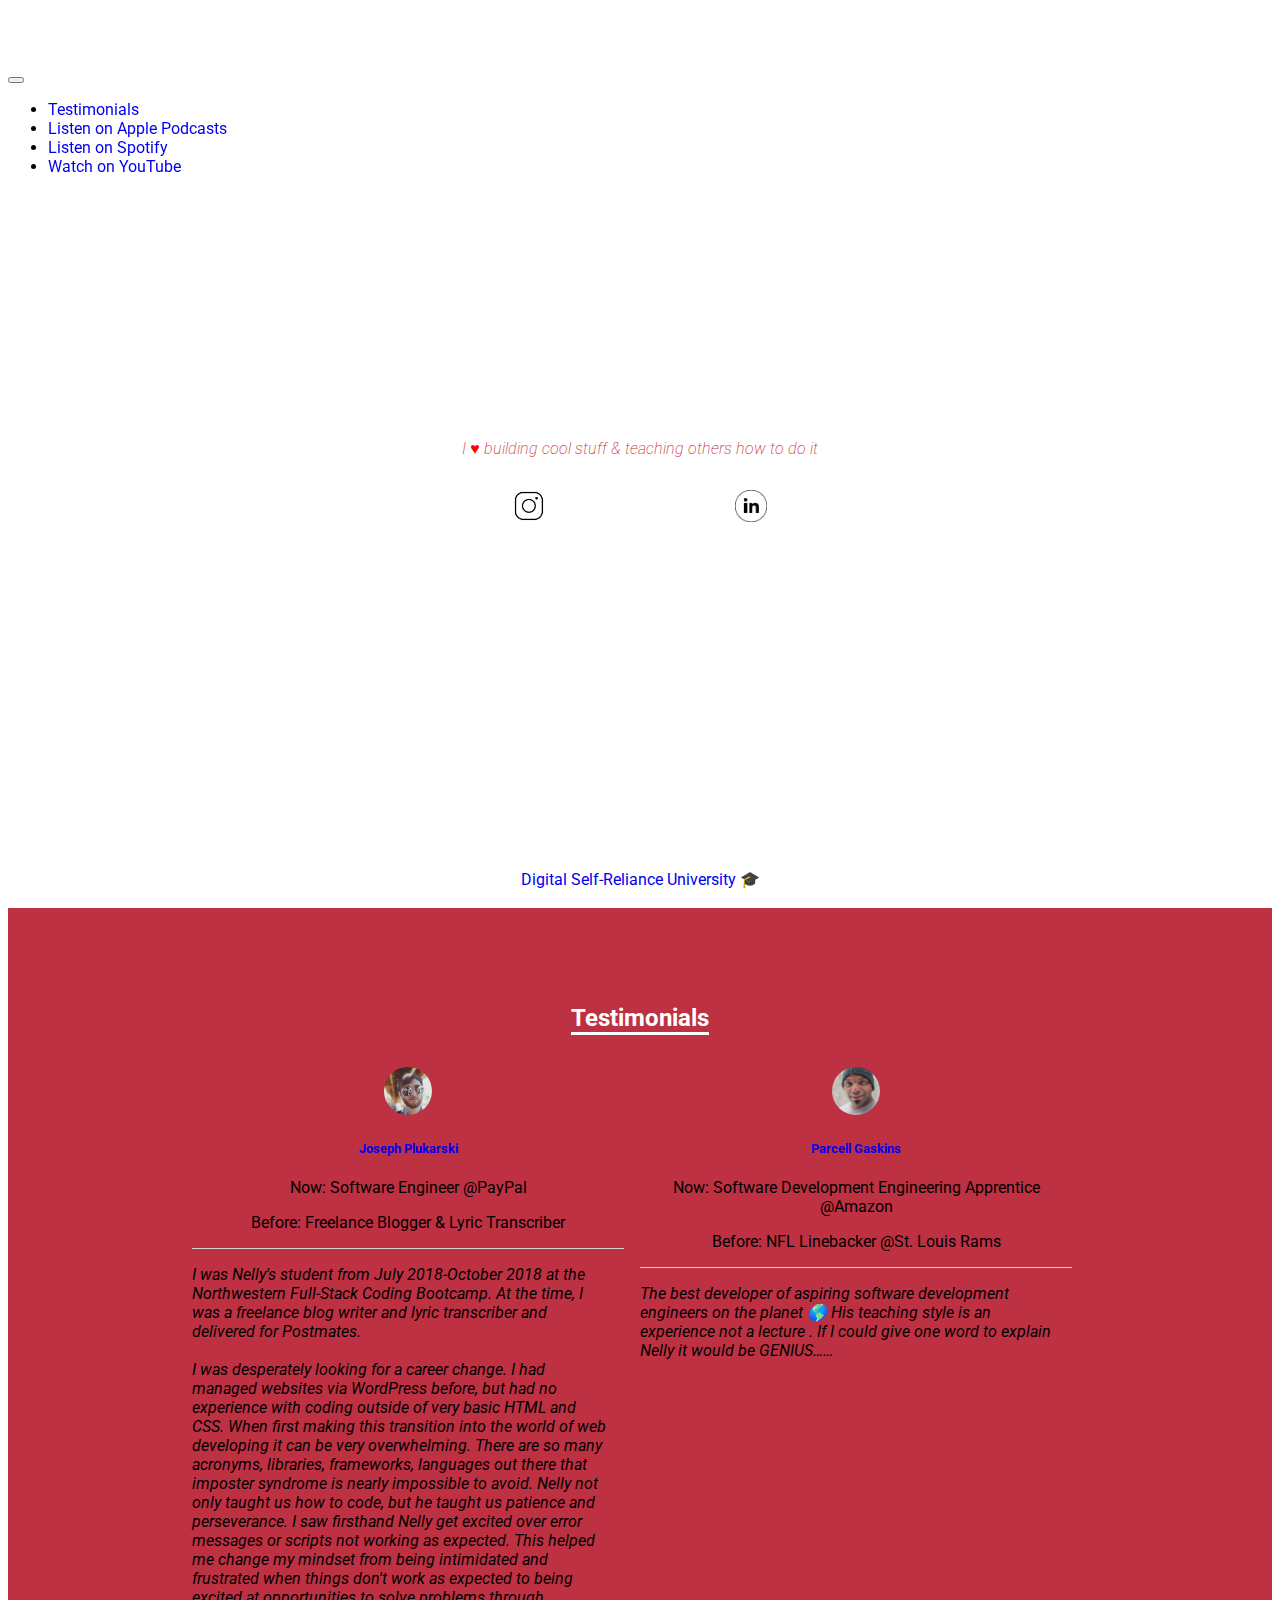
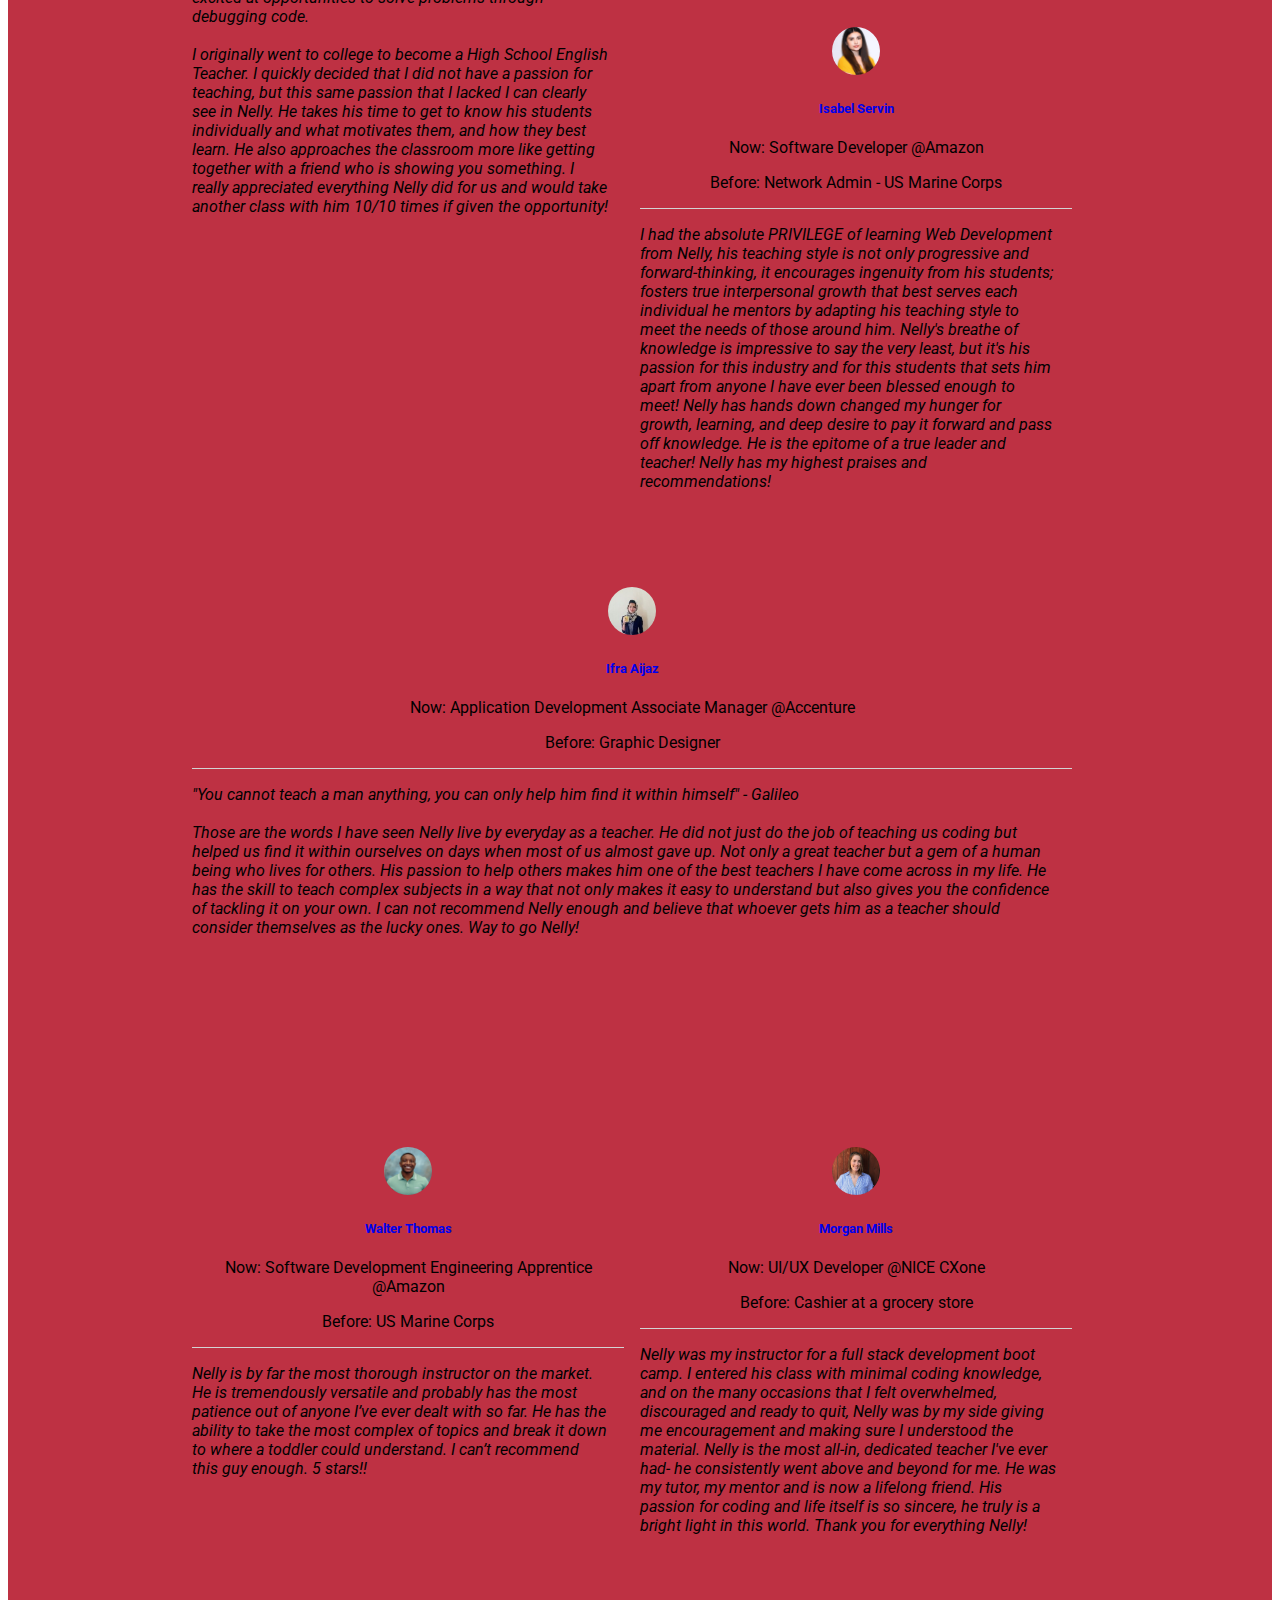
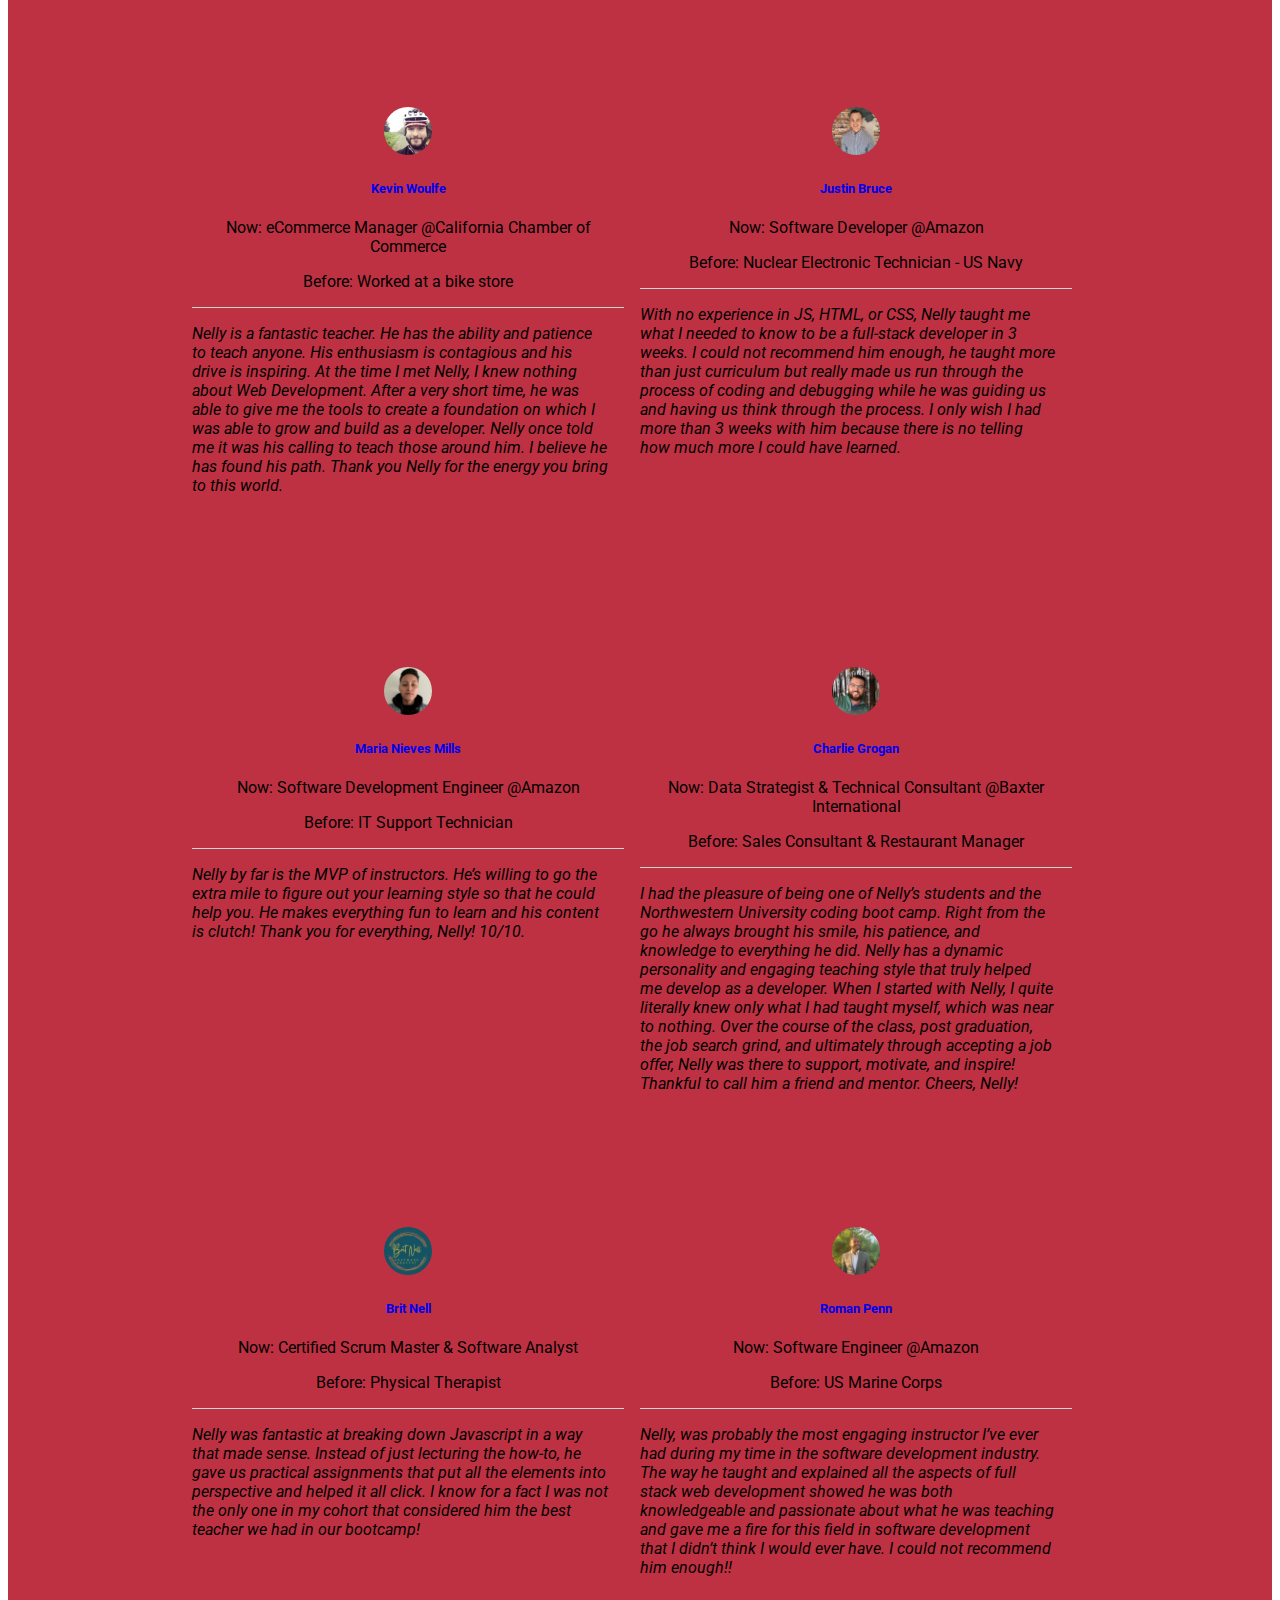
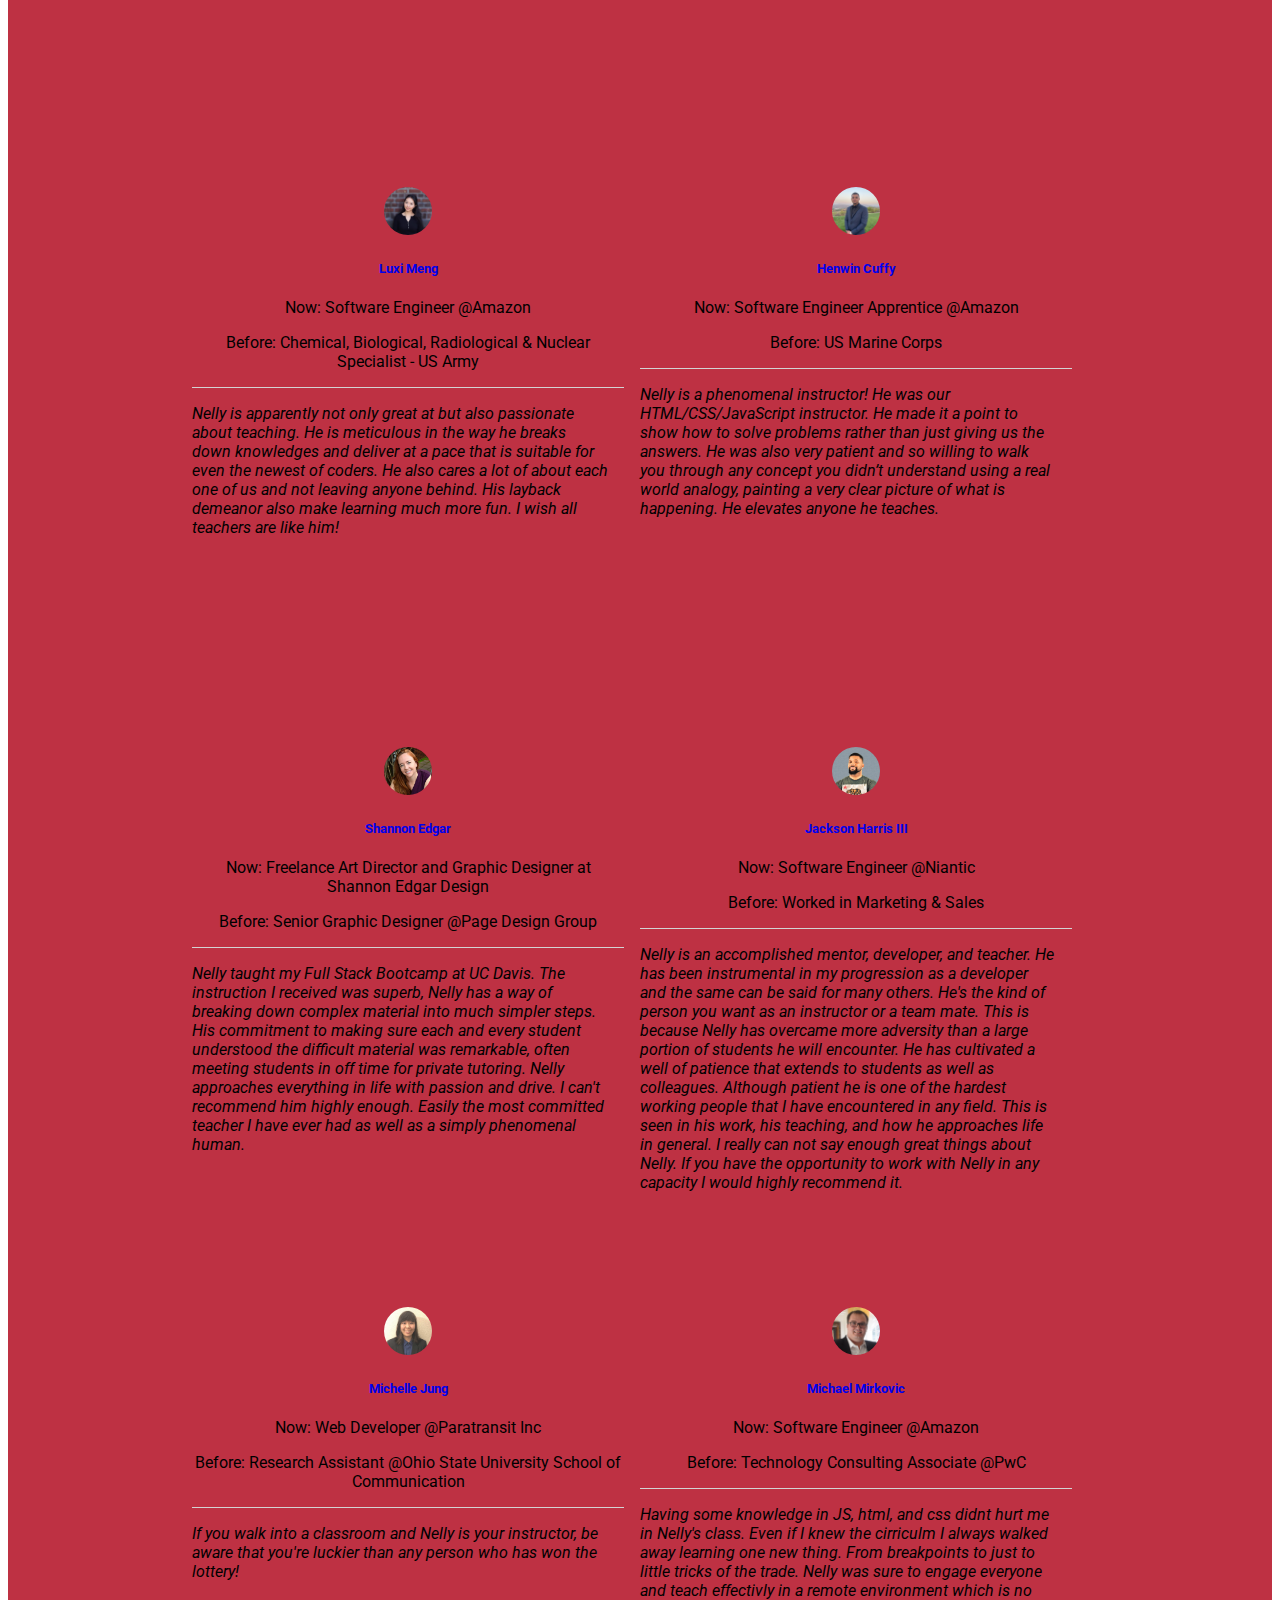
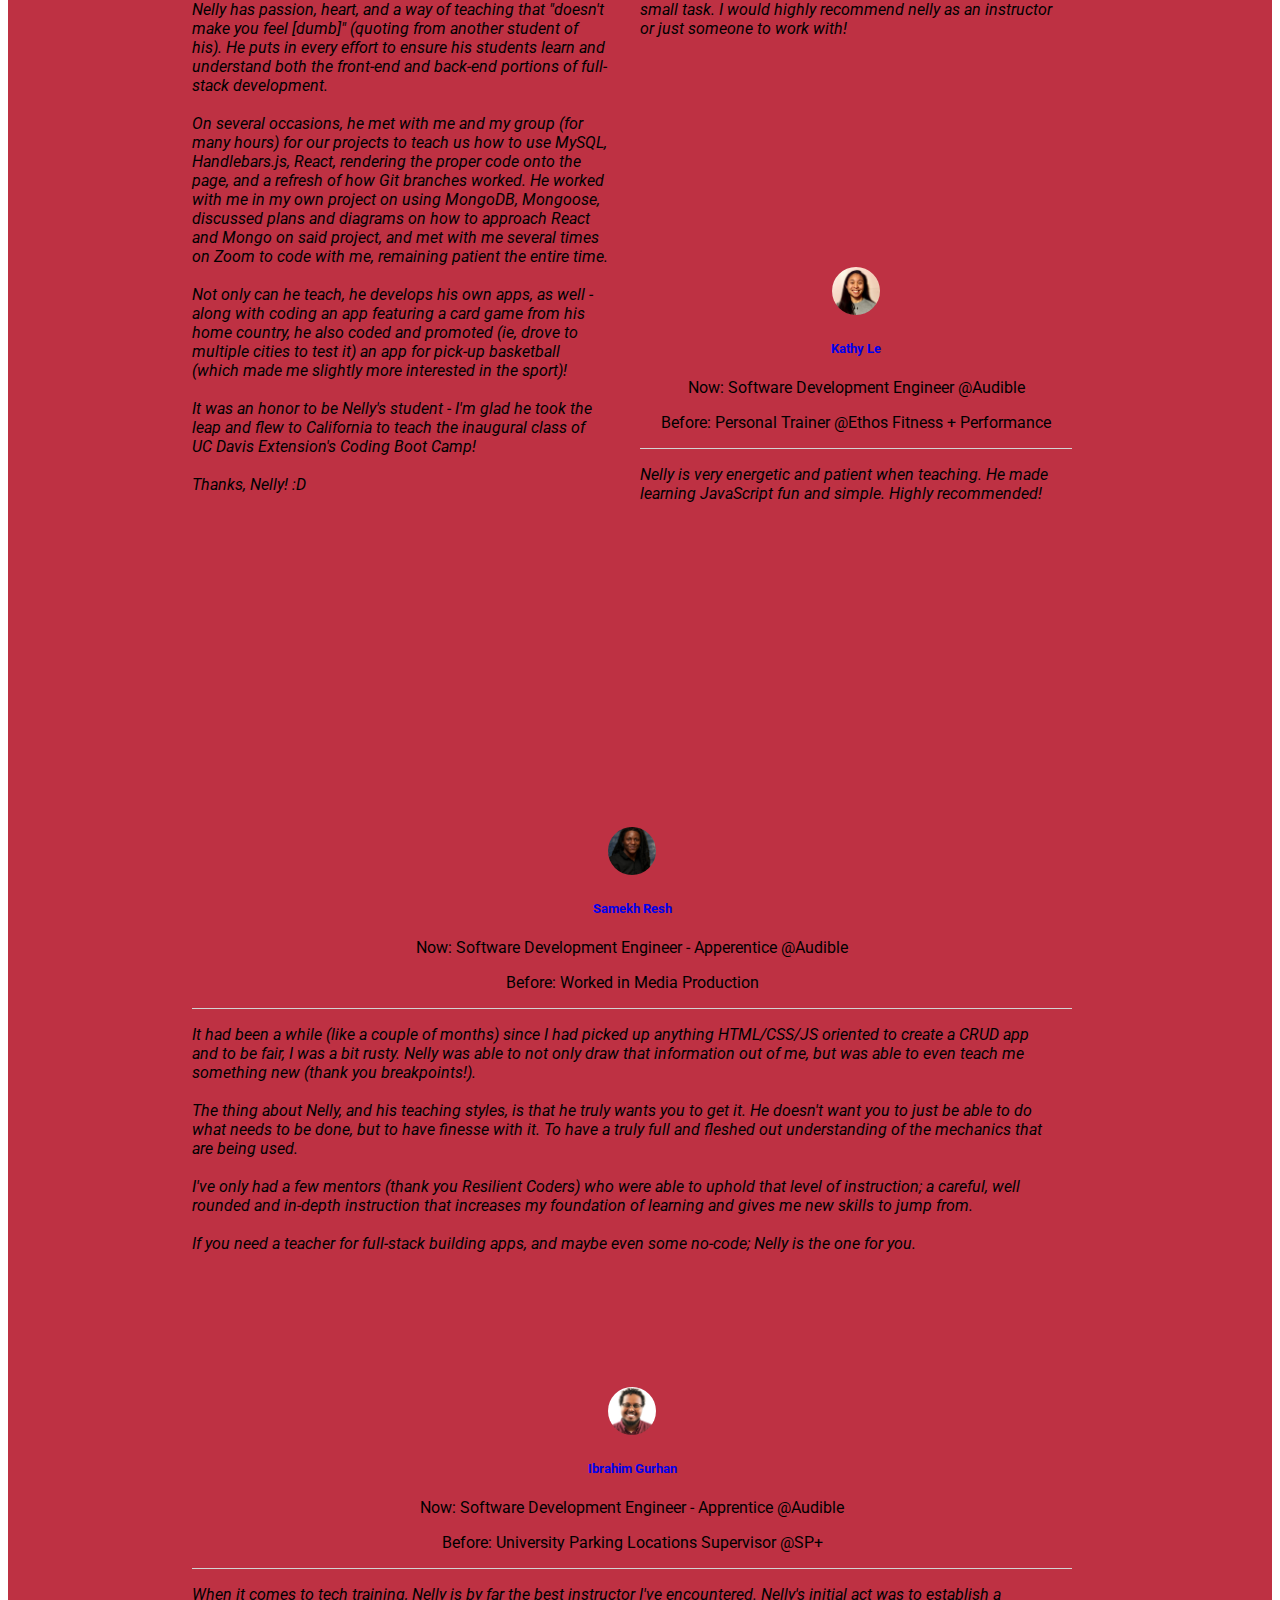
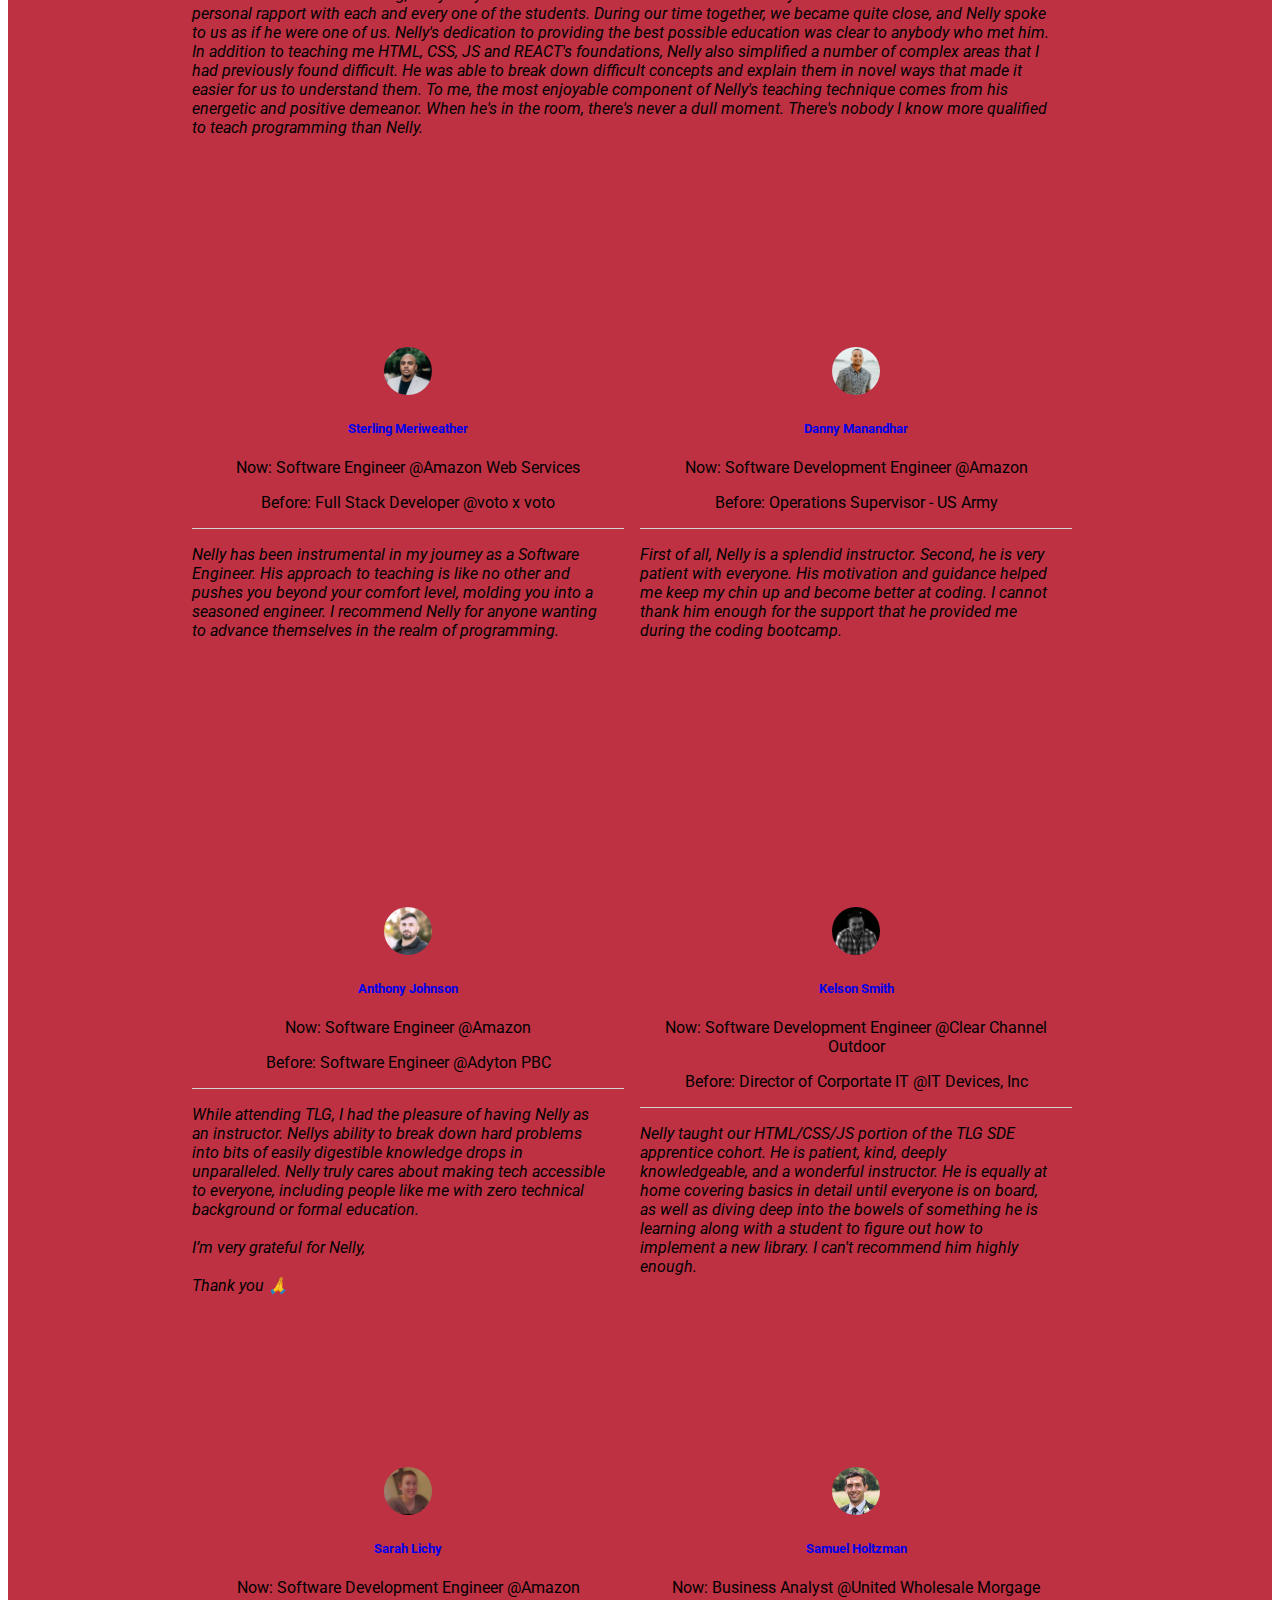
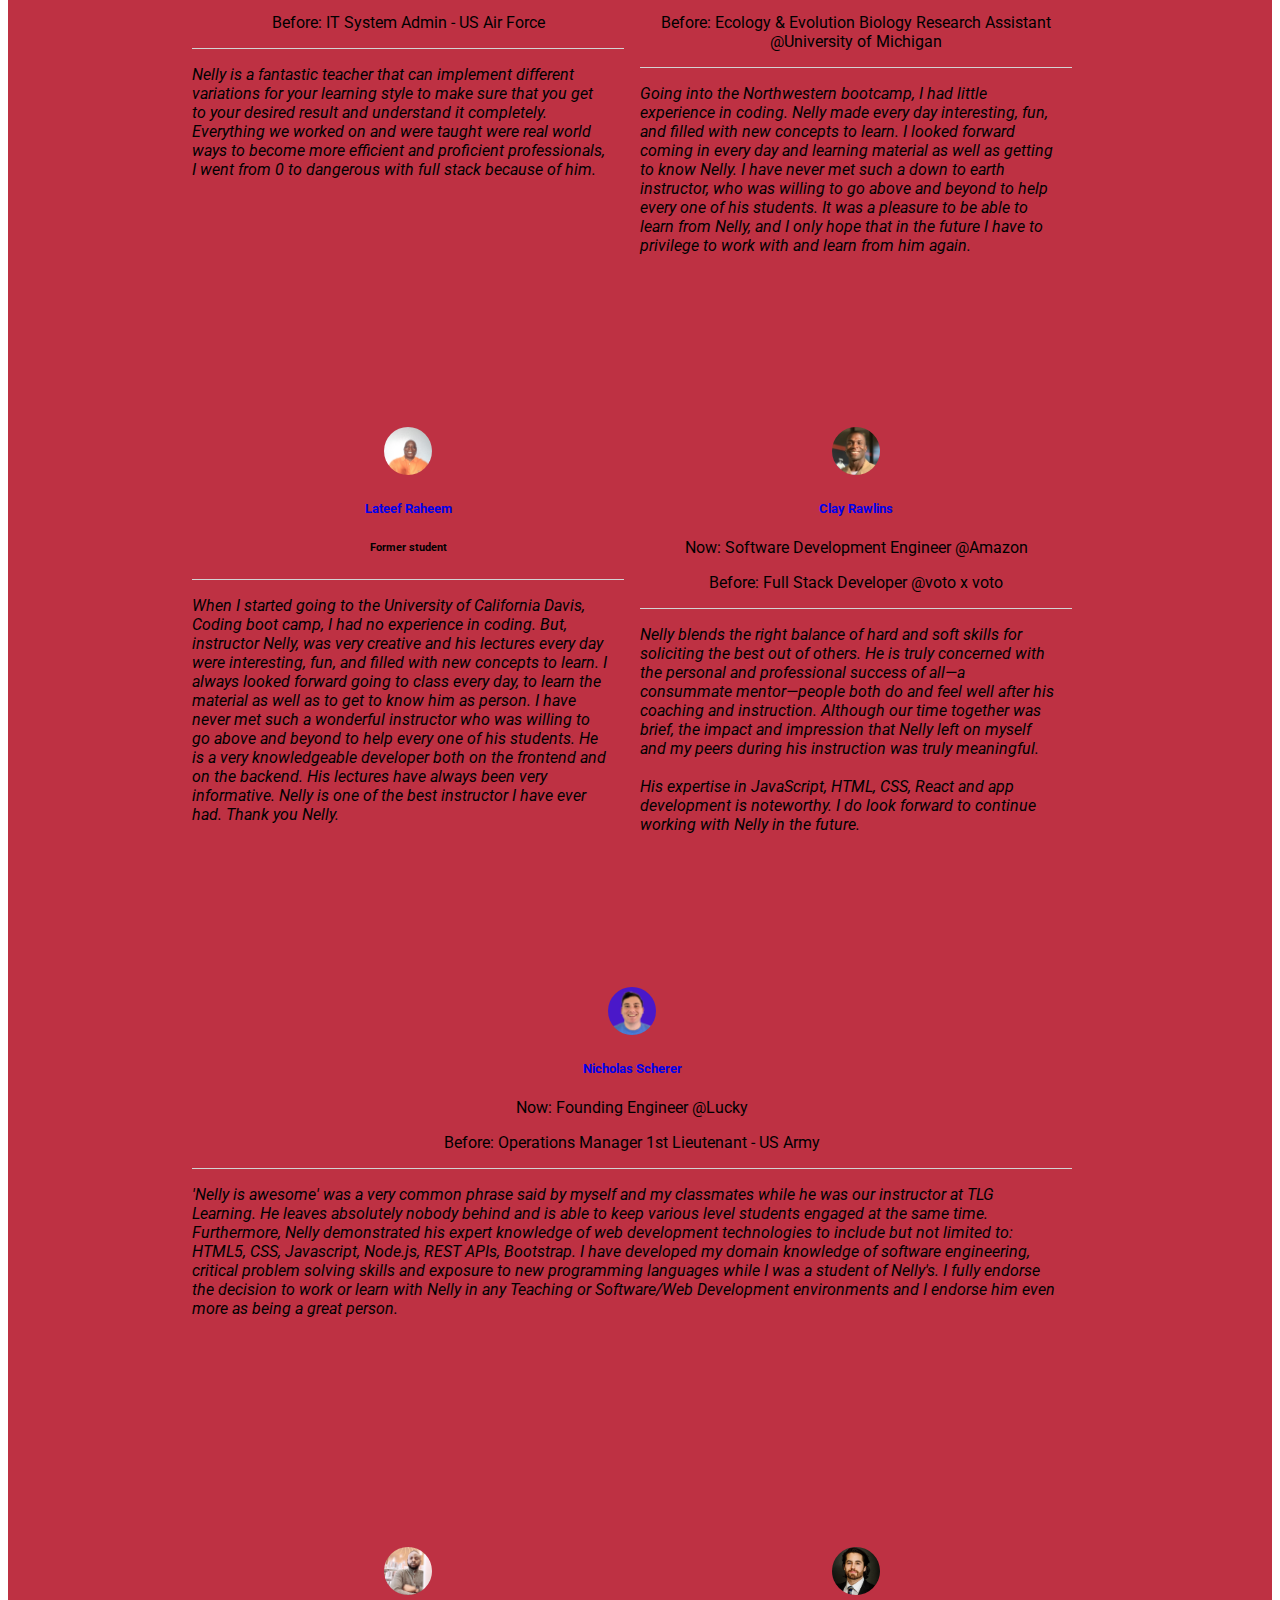
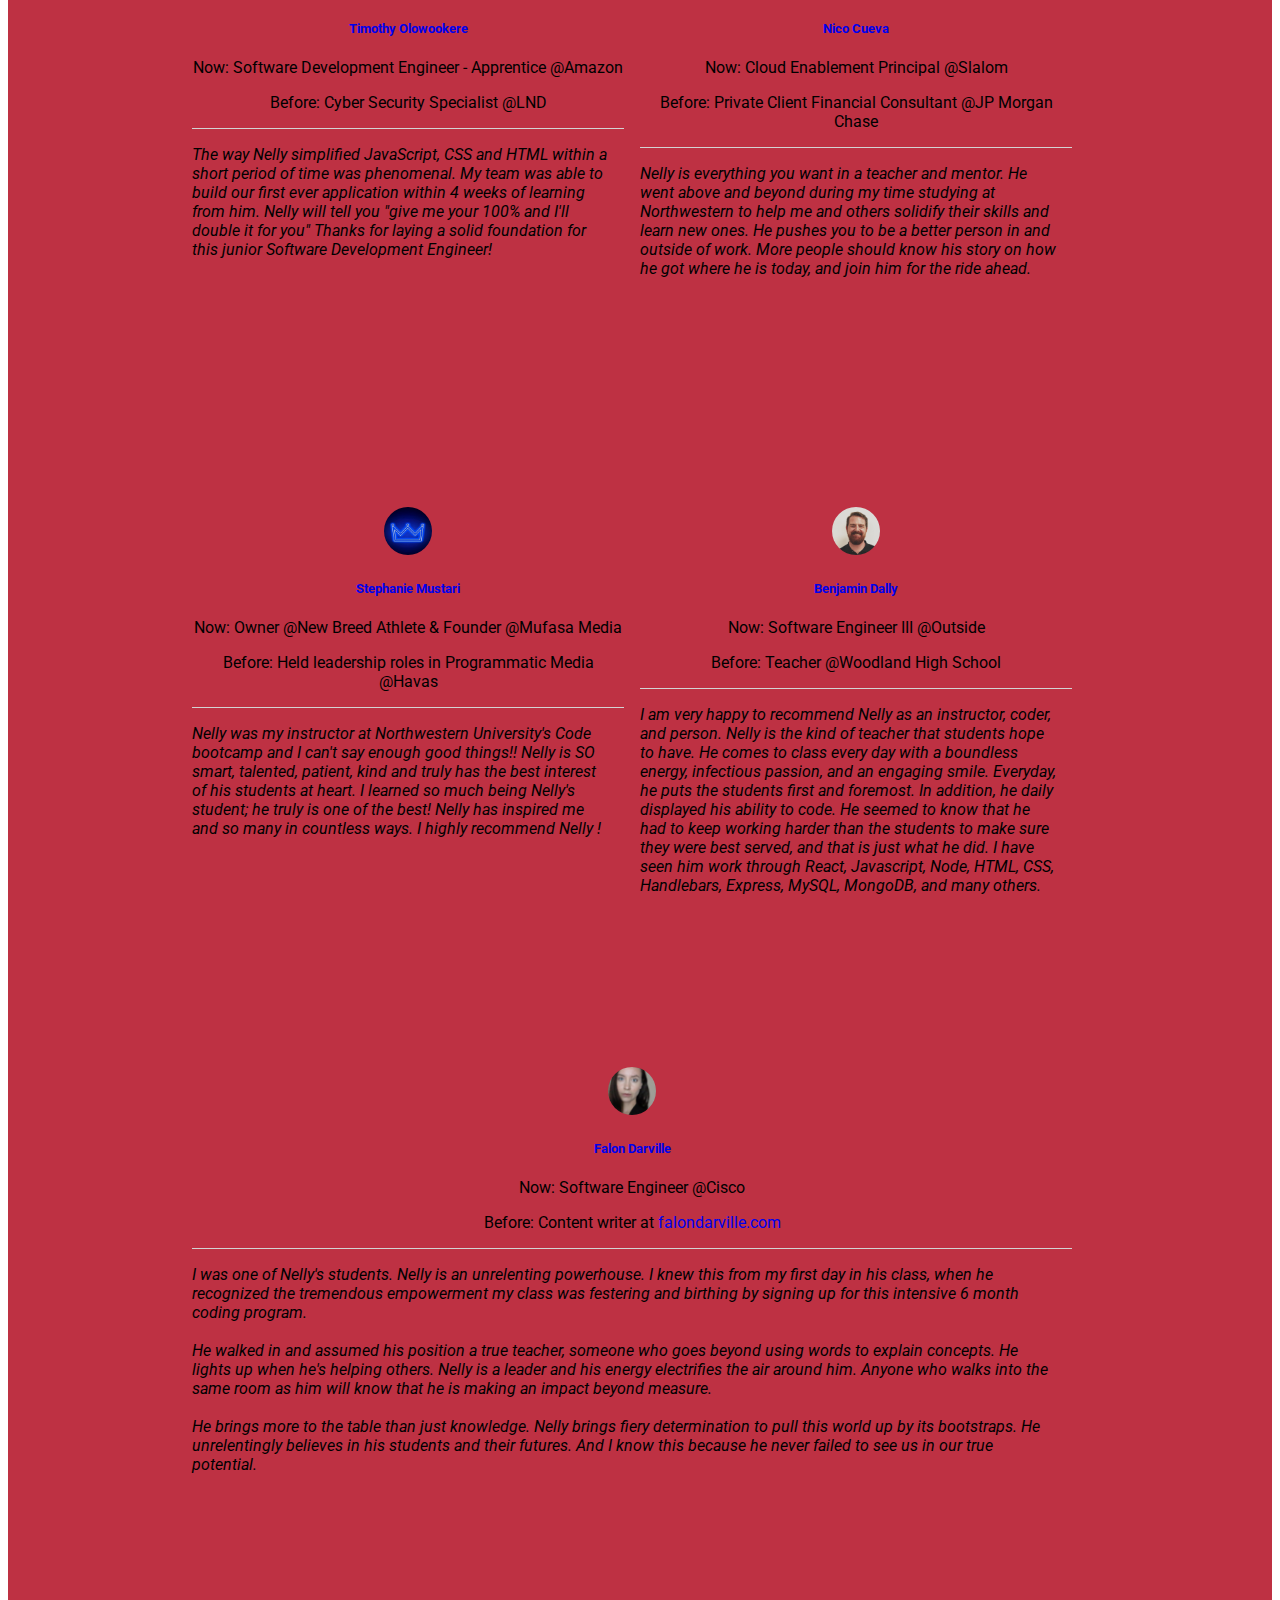
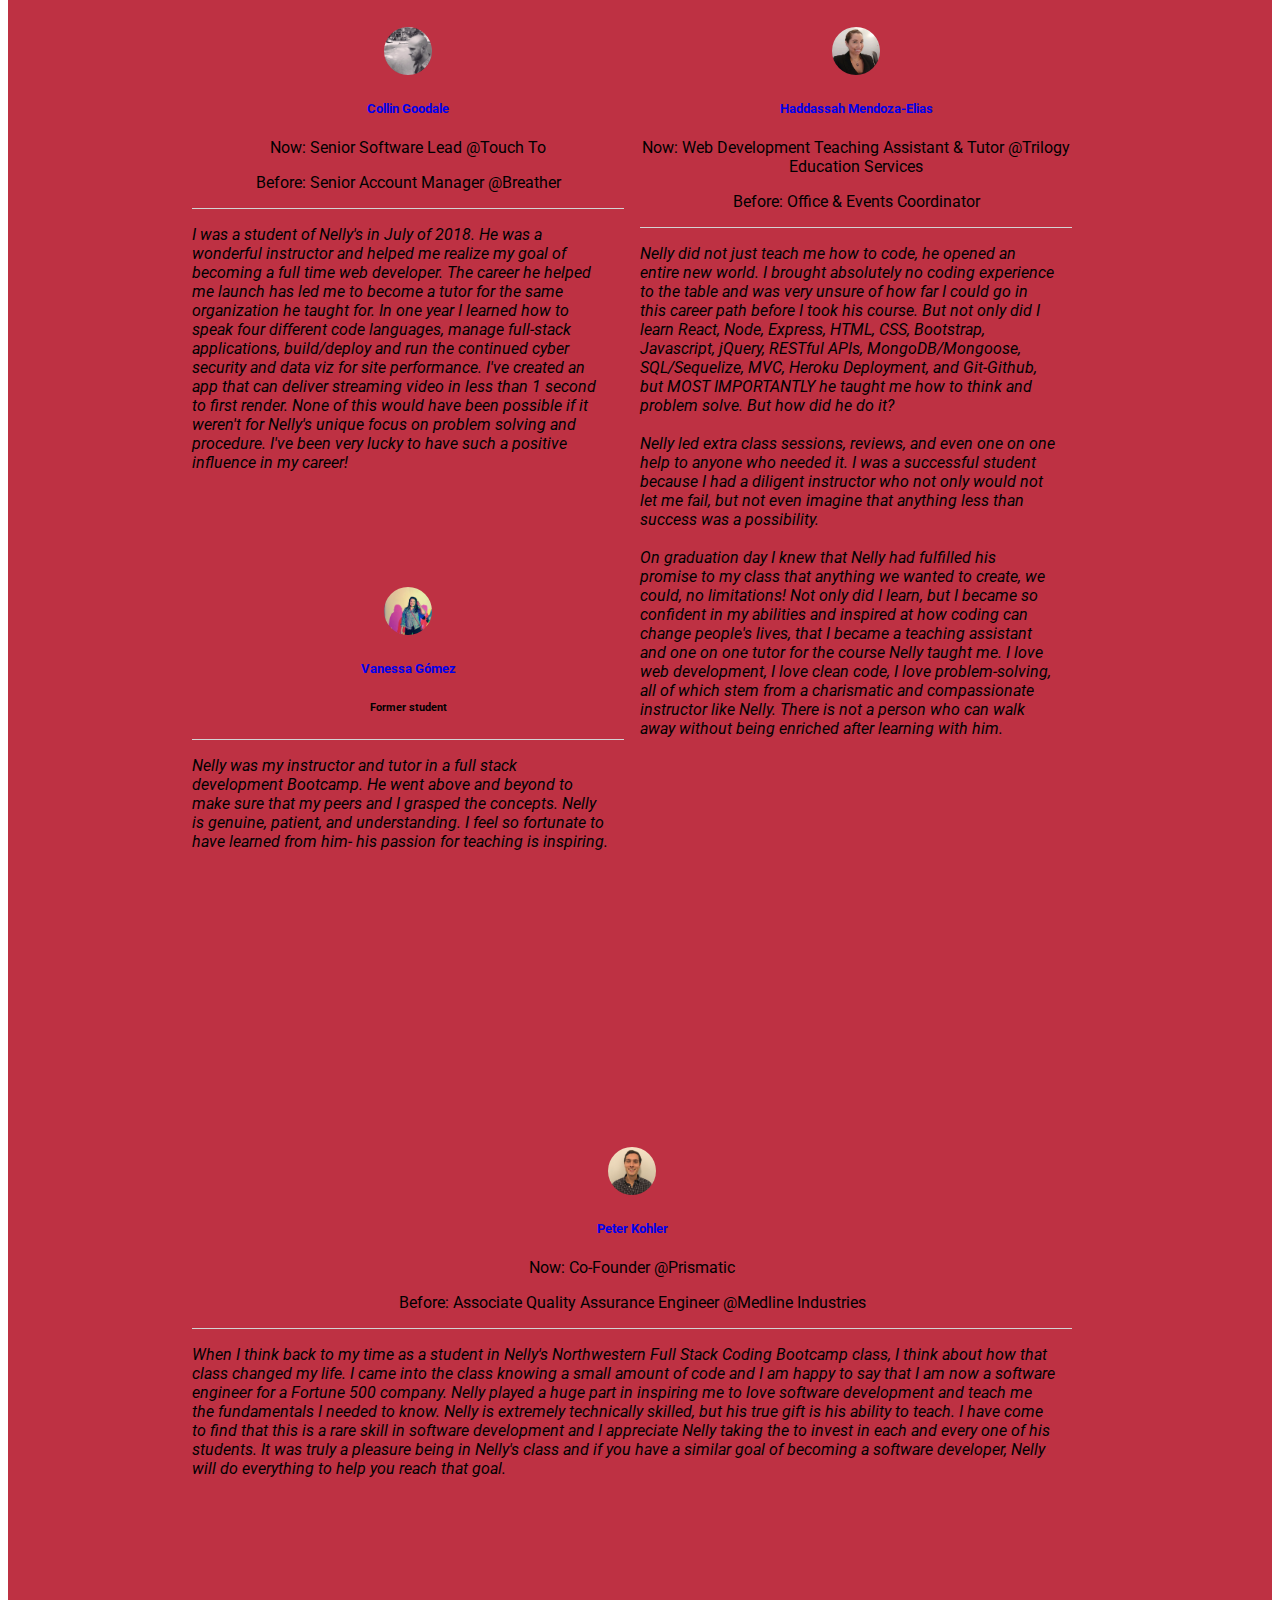
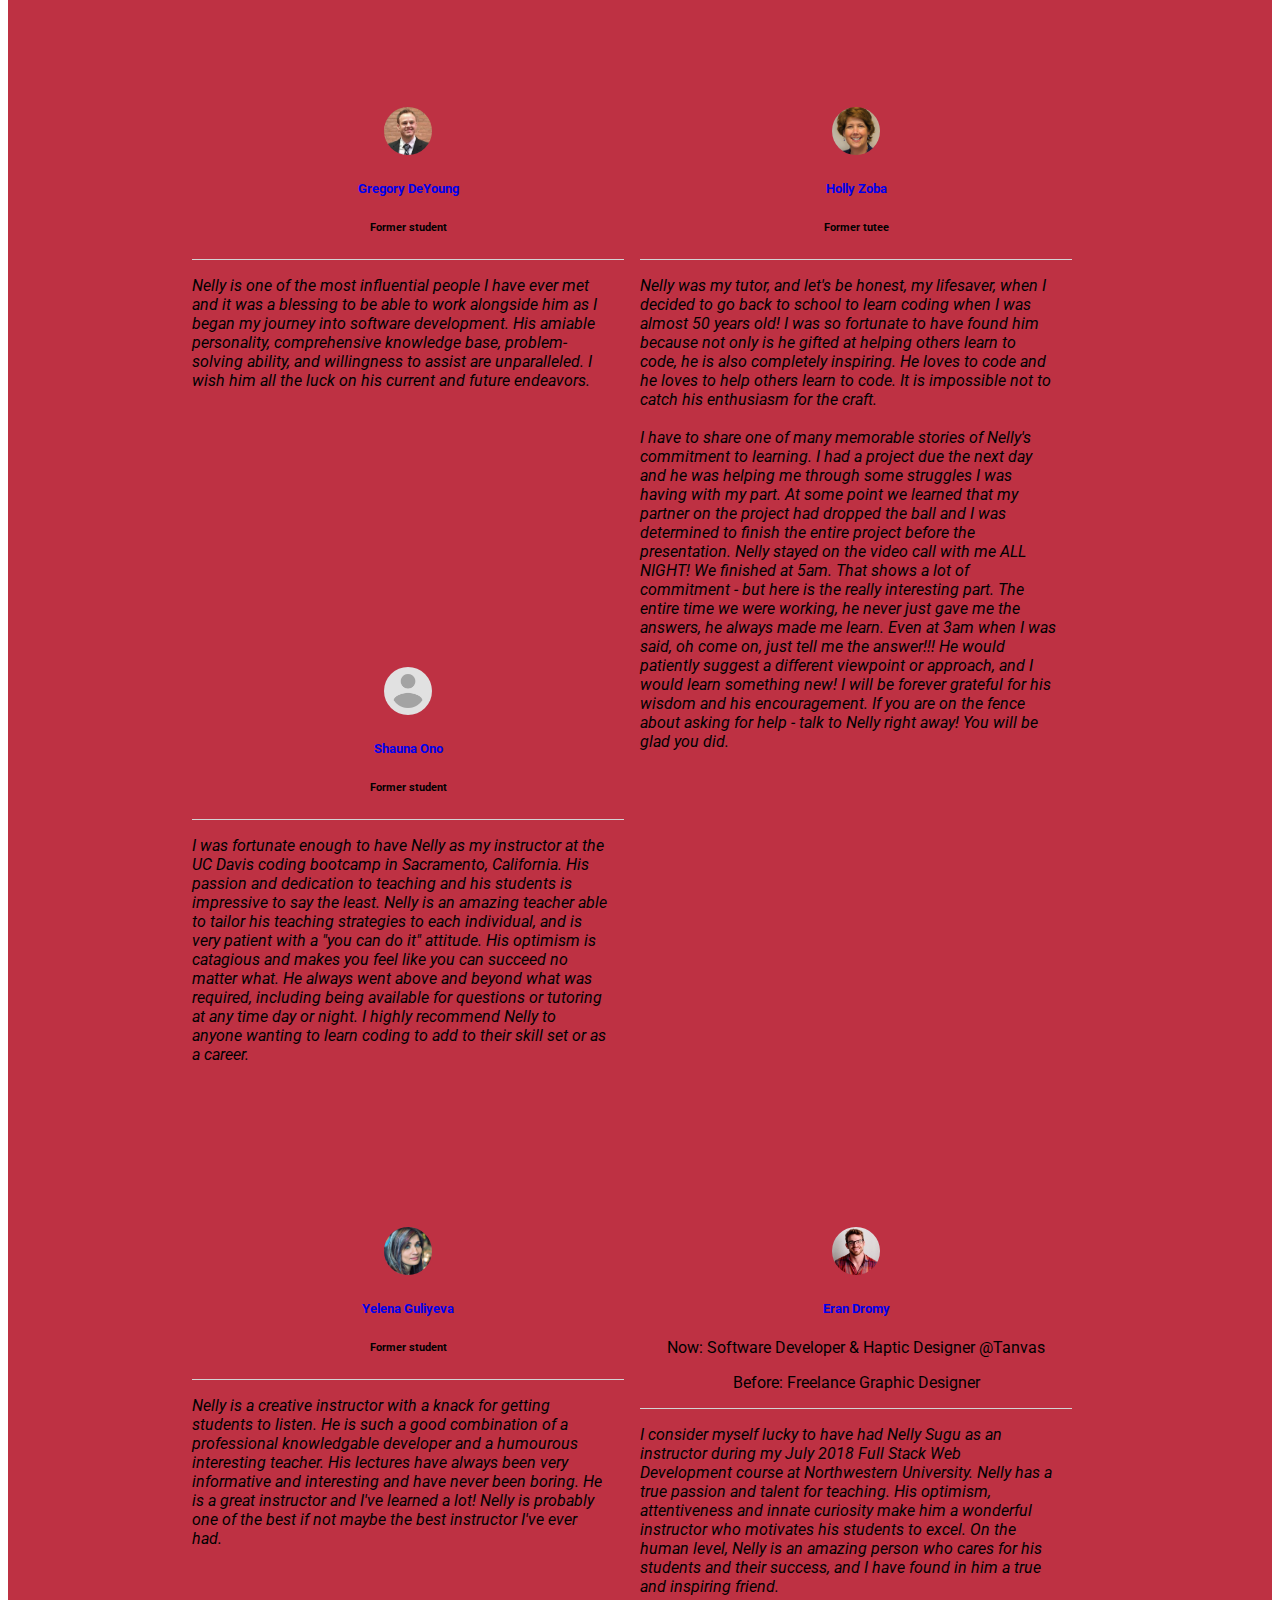
==== commit 6dc98e09: "brand update" ====
--- a/index.html
+++ b/index.html
@@ -22,7 +22,7 @@
     <!--Our own CSS-->
     <link rel="stylesheet" href="styles.css" />
 
-    <title>Nelly Sugu - Web Development Instructor for Beginners</title>
+    <title>👁Nelly👋🏾. U🪨 </title>
   </head>
 
   <body>
@@ -31,7 +31,7 @@
       <div class="navbar-brand" id="brand-container">
         <a style="color: white; text-decoration: none" href="#">
           <p>Nelly Sugu</p>
-          <p id="brand-work">Web Development Instructor for Beginners</p>
+          <p id="brand-work">Digital Self-Reliance Coach</p>
         </a>
       </div>
       <button
@@ -123,7 +123,8 @@
       </div> -->
       <div class="cta">
       <div class="alert alert-success" role="alert">
-        <strong>&#8987;</strong> Online courses coming &#128284;.
+        <a href="https://walkthetalkteacher.nellysugu.com/digital-self-reliance-university" target="_blank" rel="noopener noreferrer">Digital Self-Reliance University 🎓</a>
+        
         
       </div>
     </div>
--- a/styles.css
+++ b/styles.css
@@ -1,5 +1,9 @@
 * {
   box-sizing: border-box;
+  --bs-alert-color: white !important;
+  --bs-alert-bg: #fc9c84 !important;
+  --bs-alert-border-color: #fc9c84 !important;
+  --bs-link-color: white !important;
 }
 
 html {
@@ -8,6 +12,10 @@
 
 body {
   font-family: "Roboto", sans-serif;
+}
+
+a {
+  text-decoration: none;
 }
 
 #nav-bar {
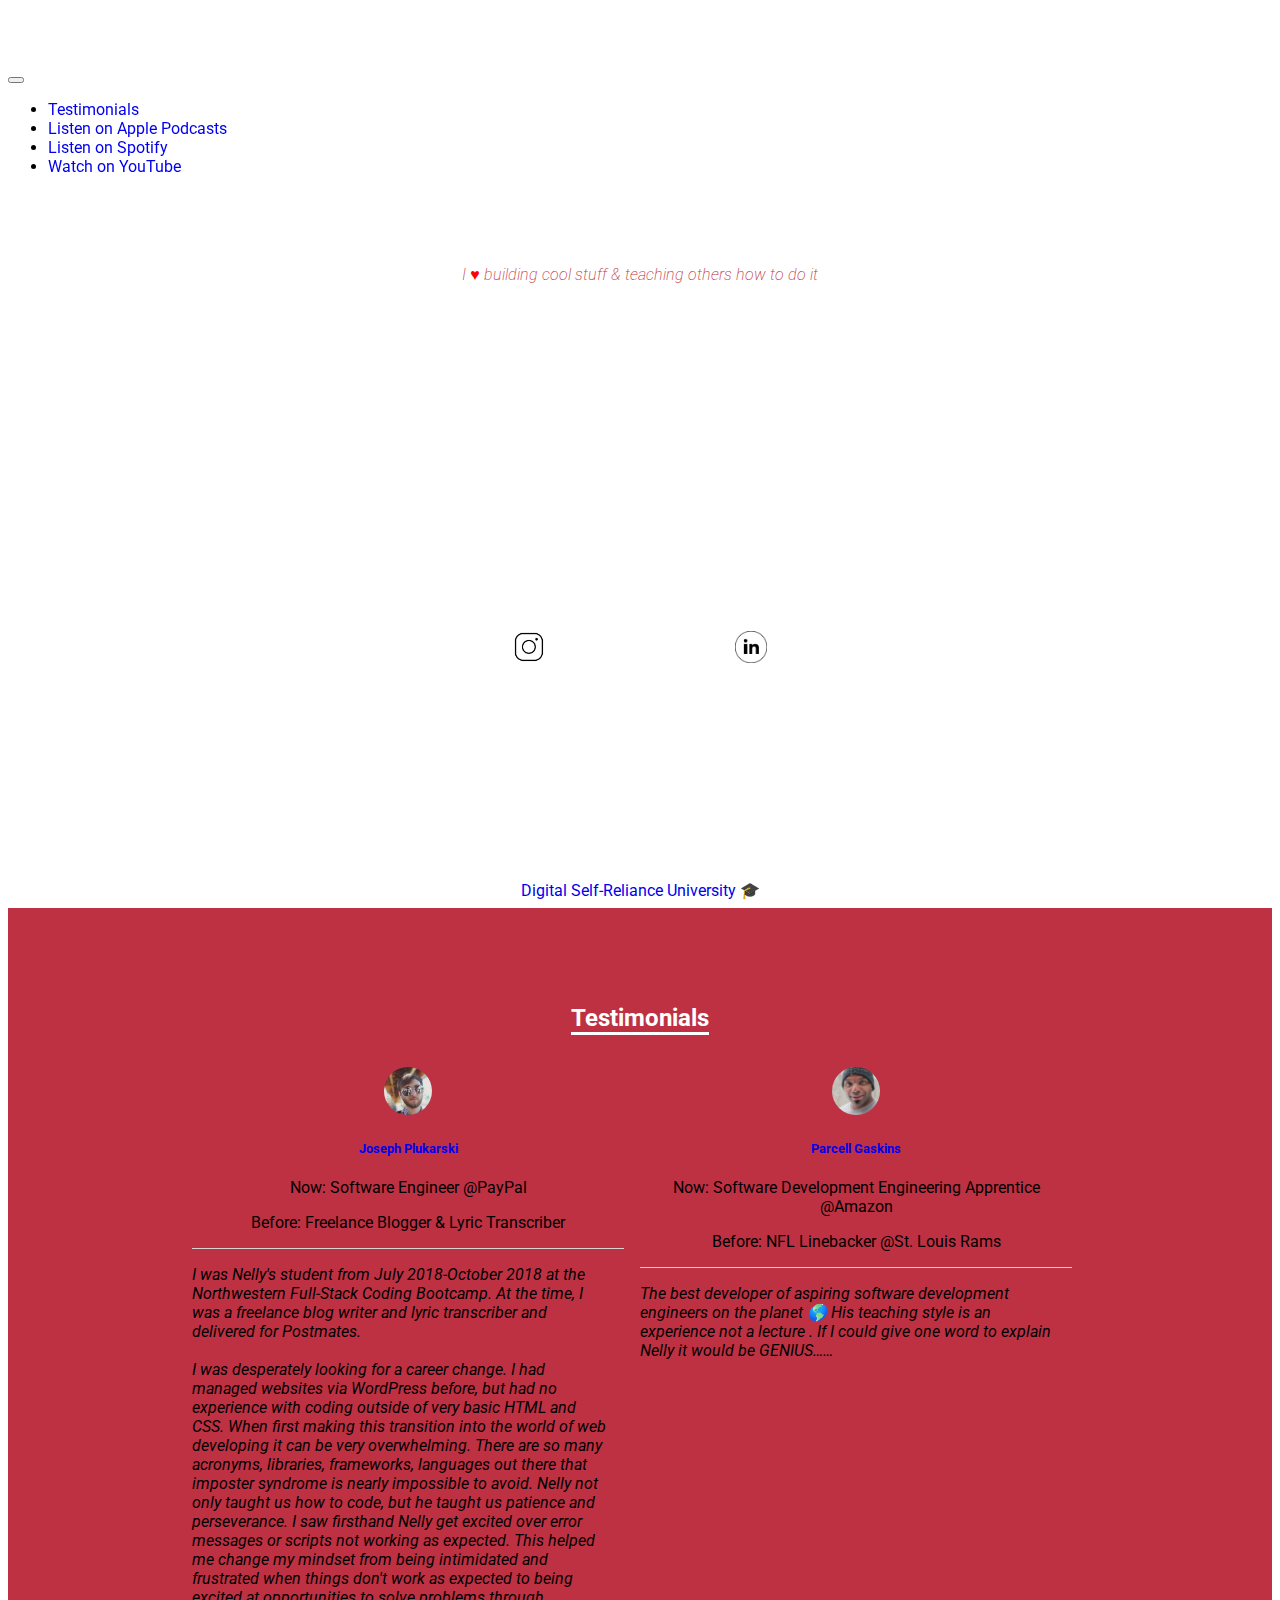
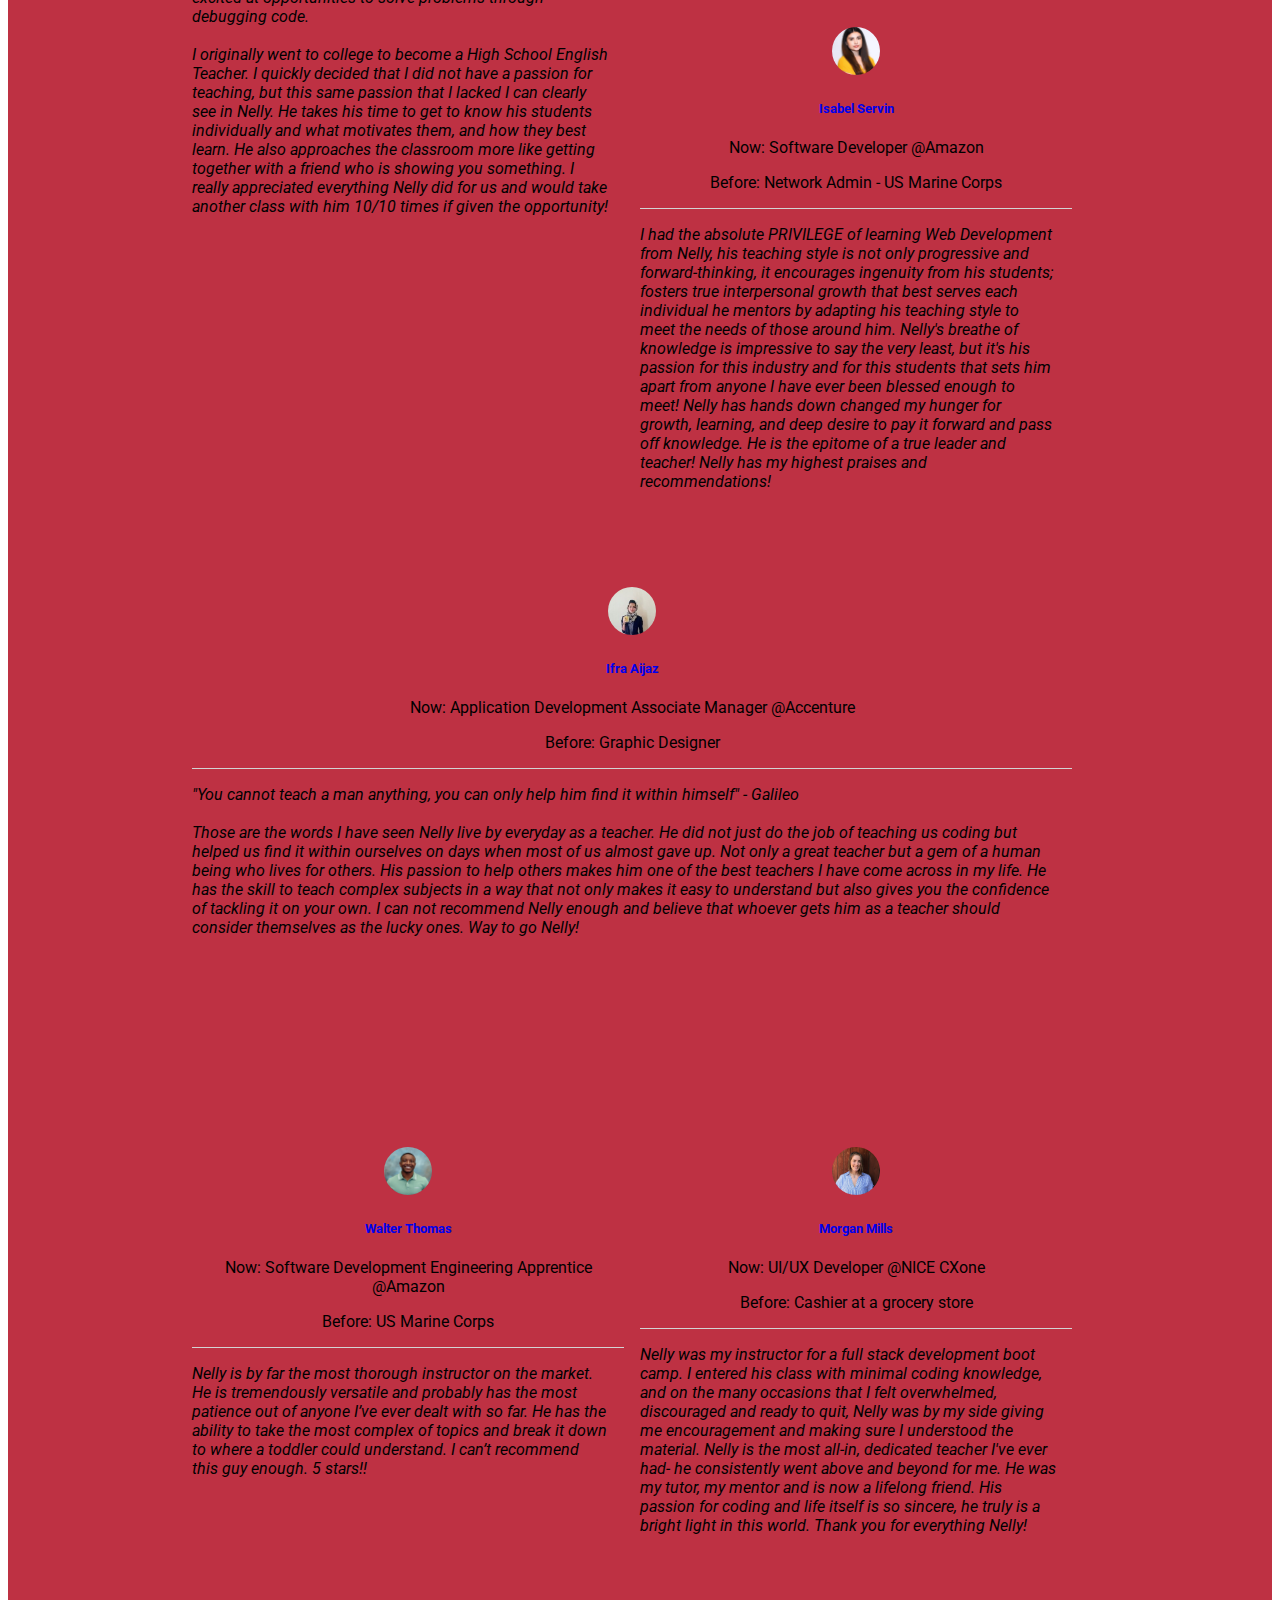
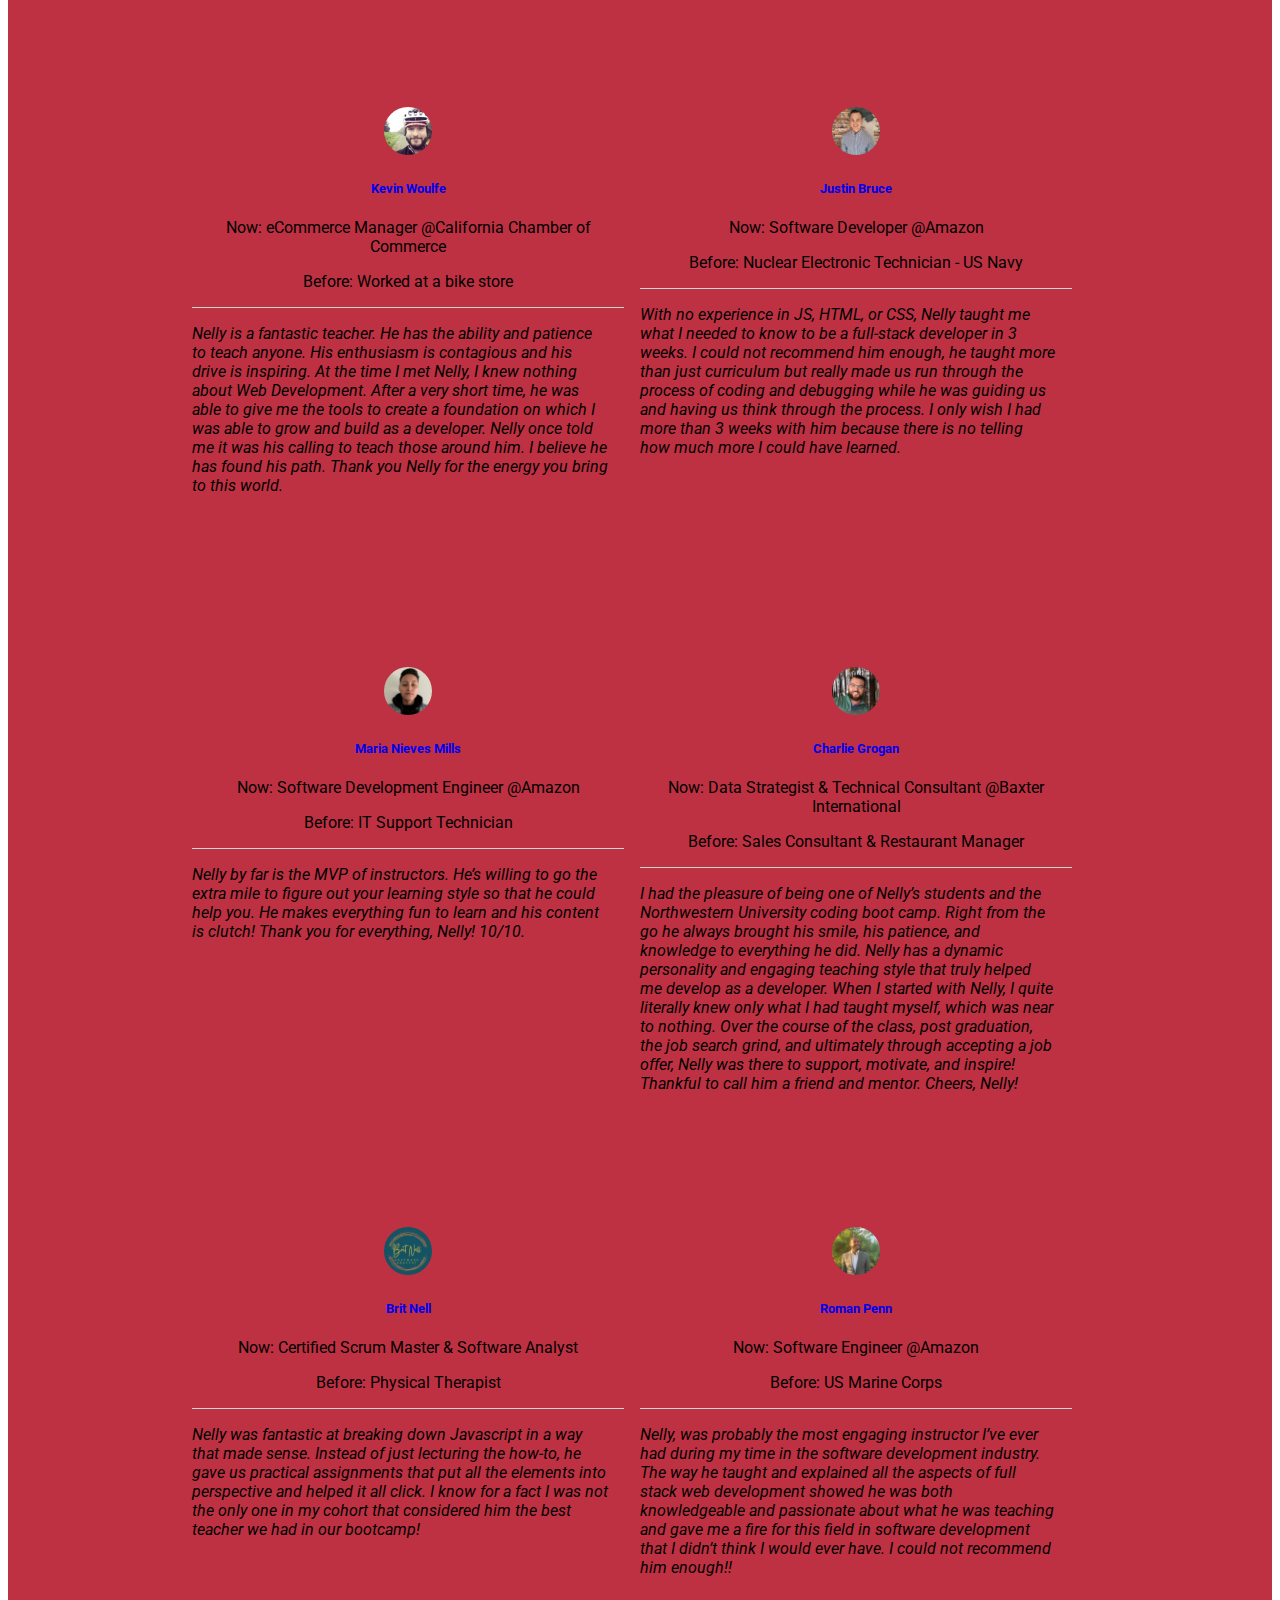
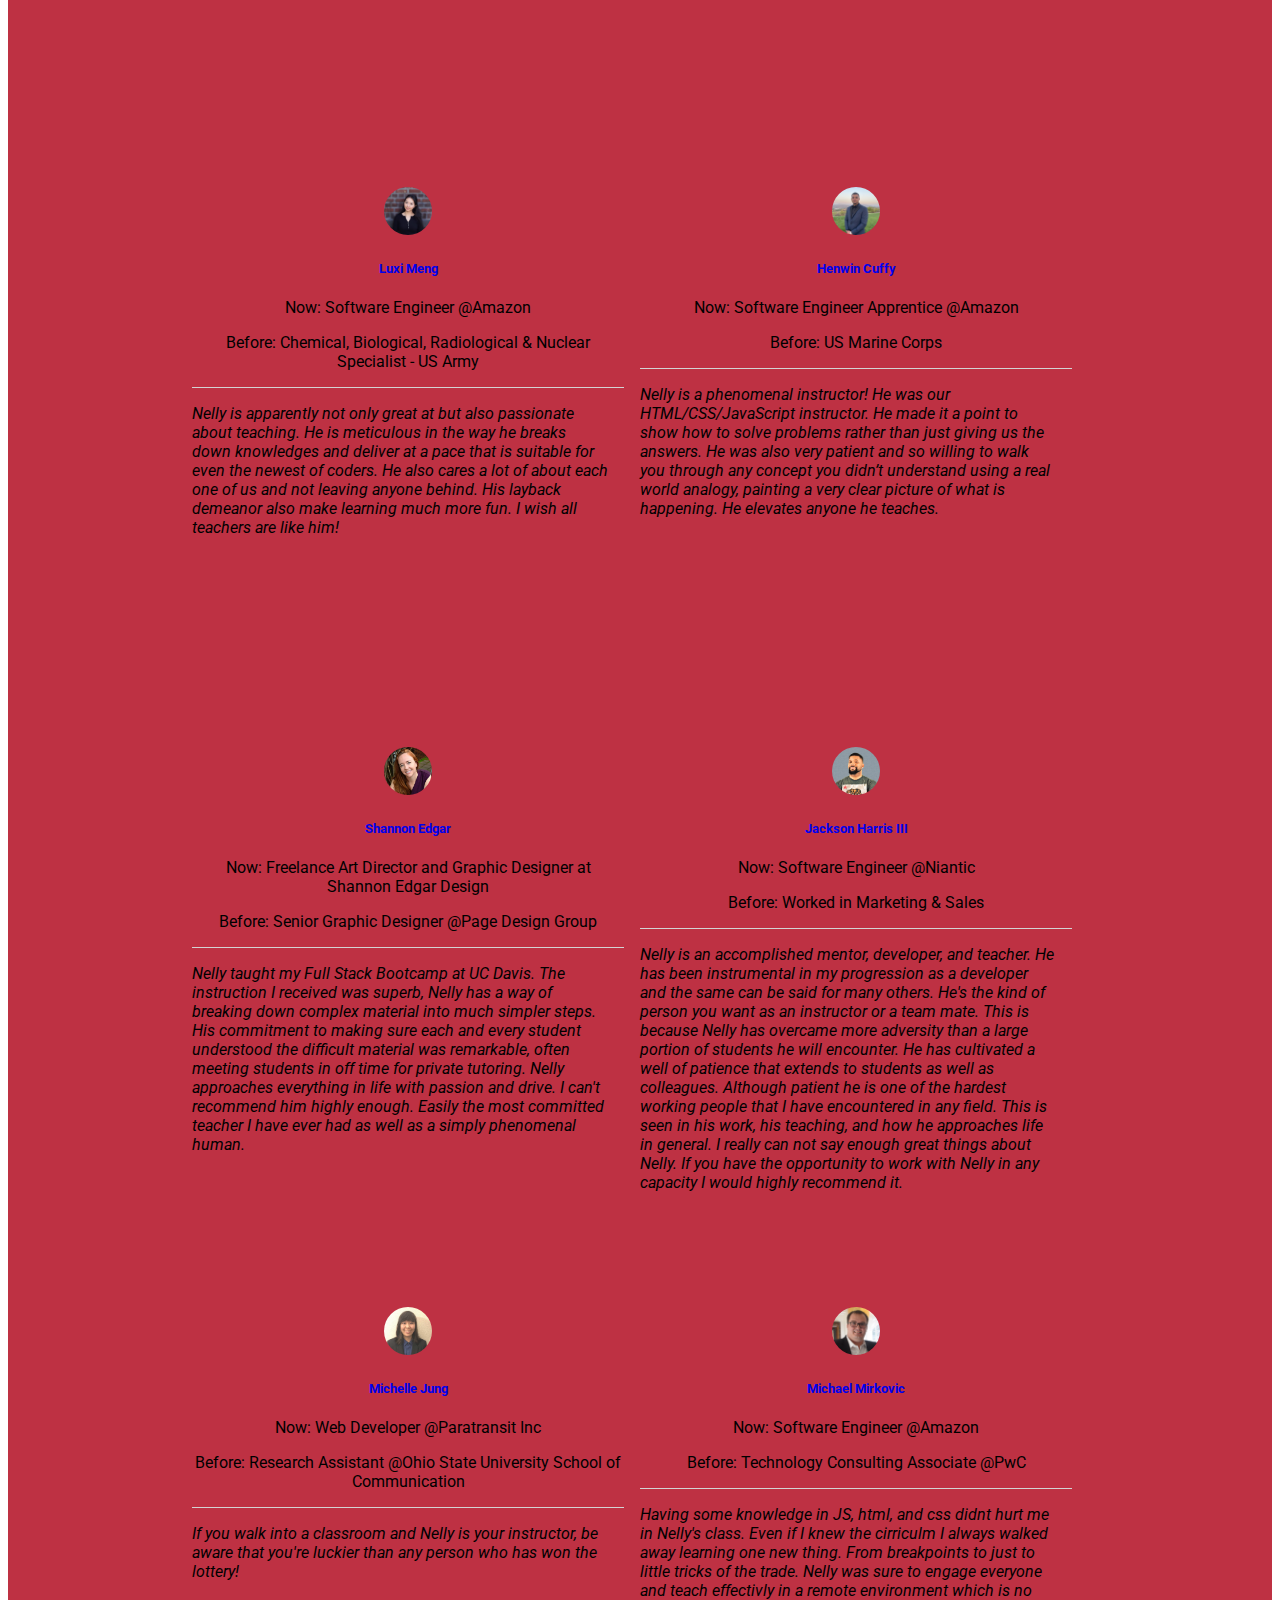
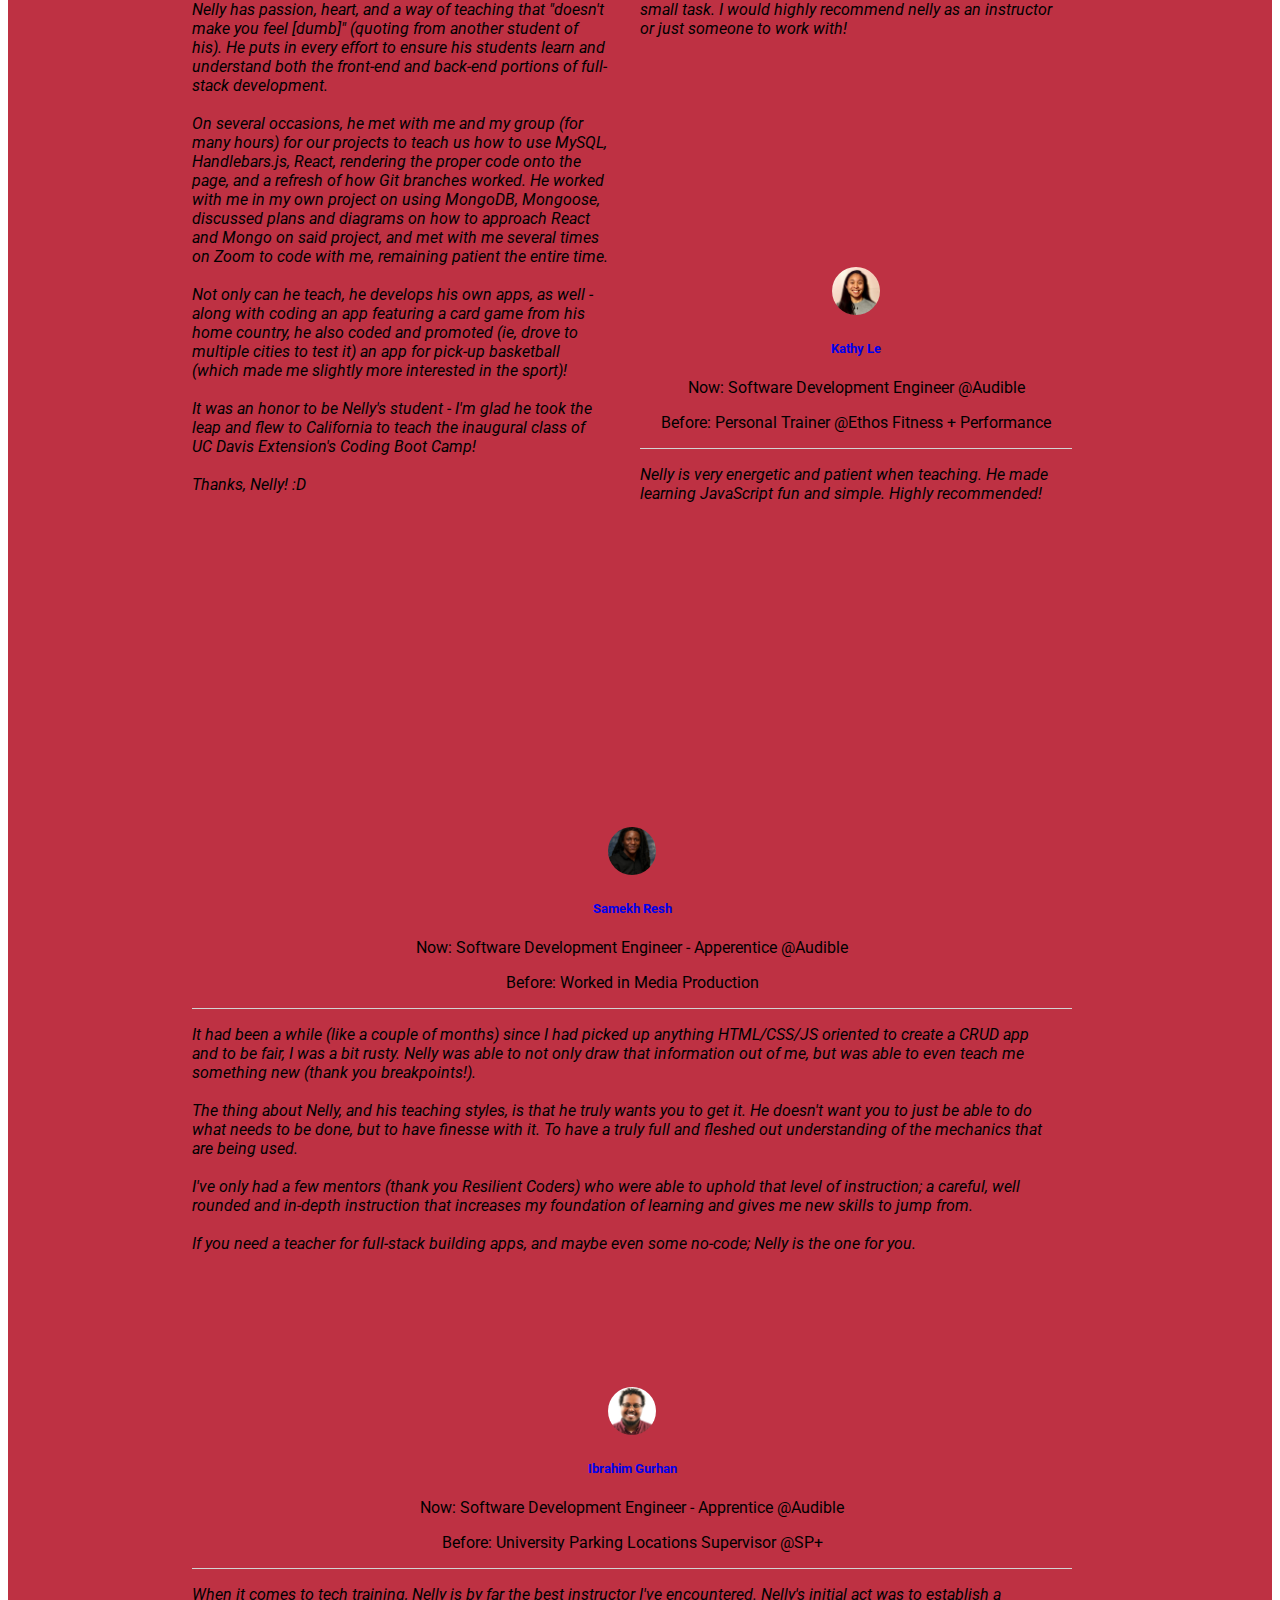
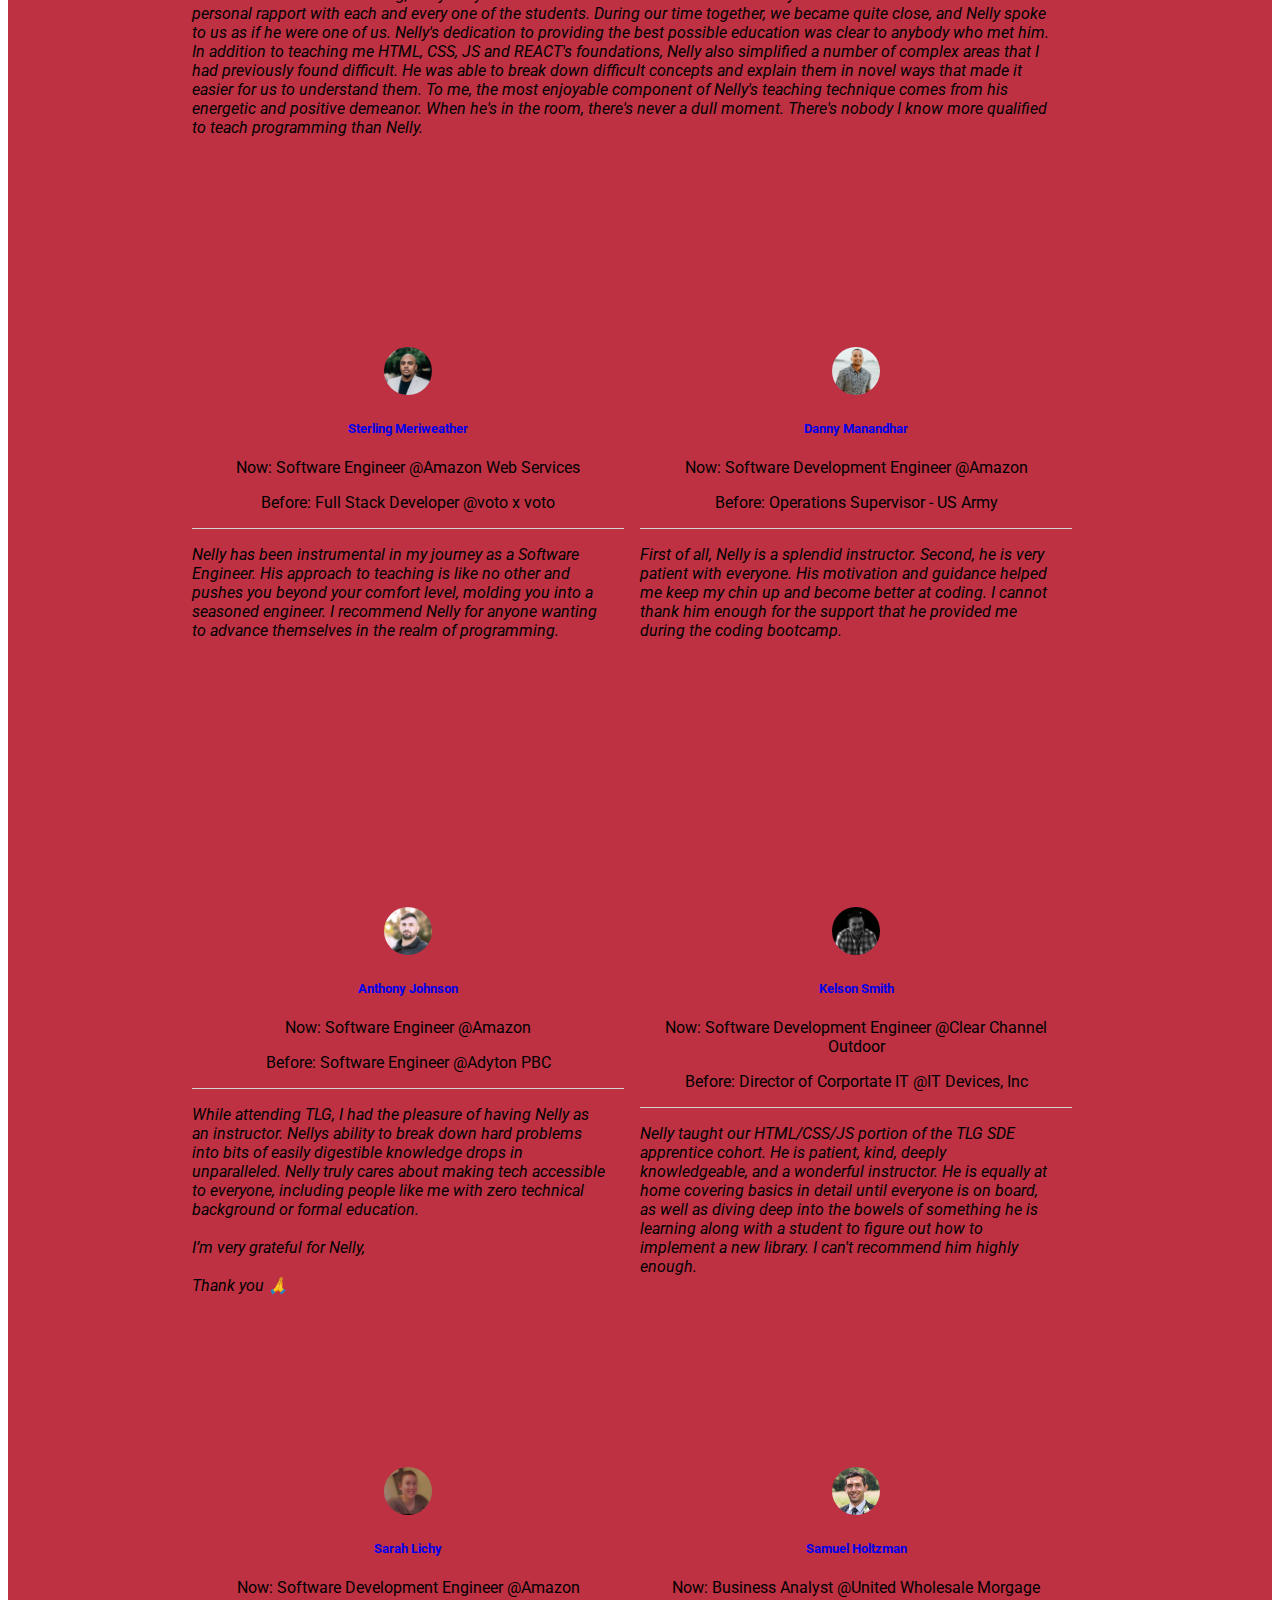
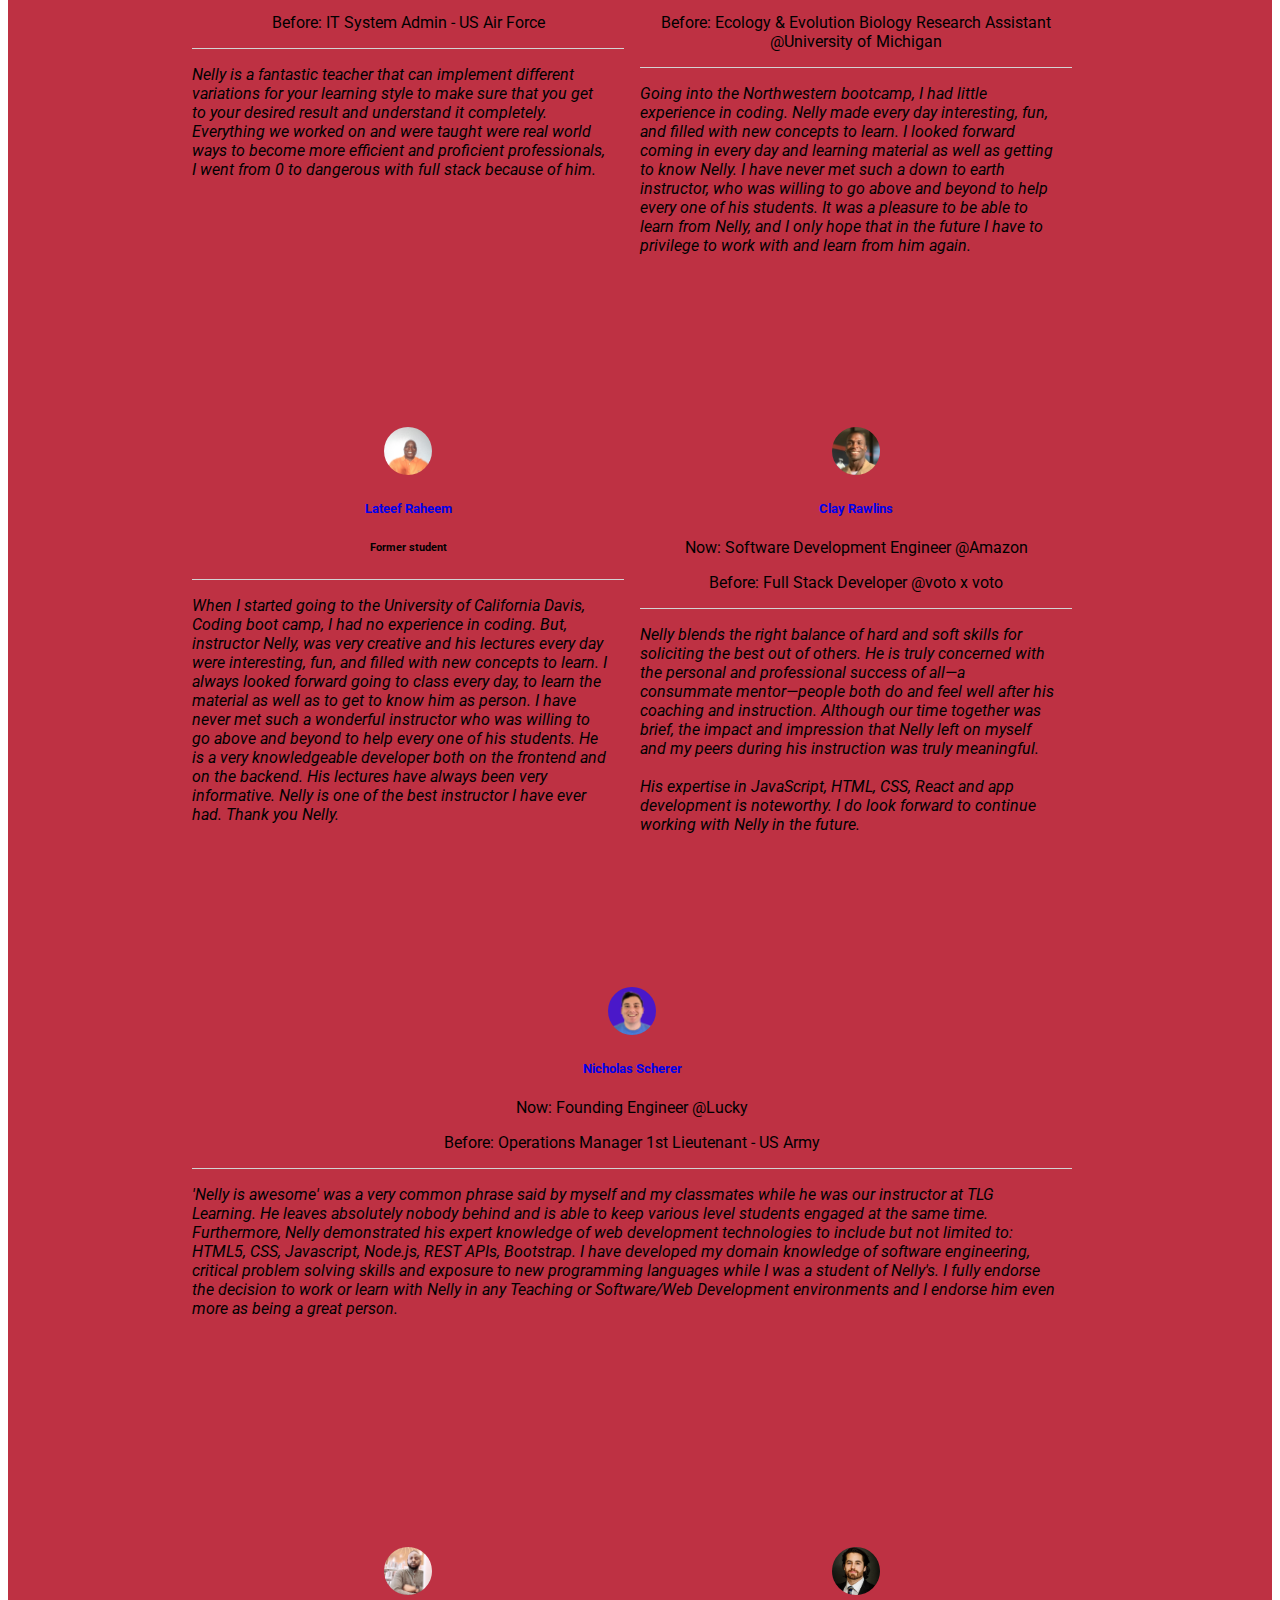
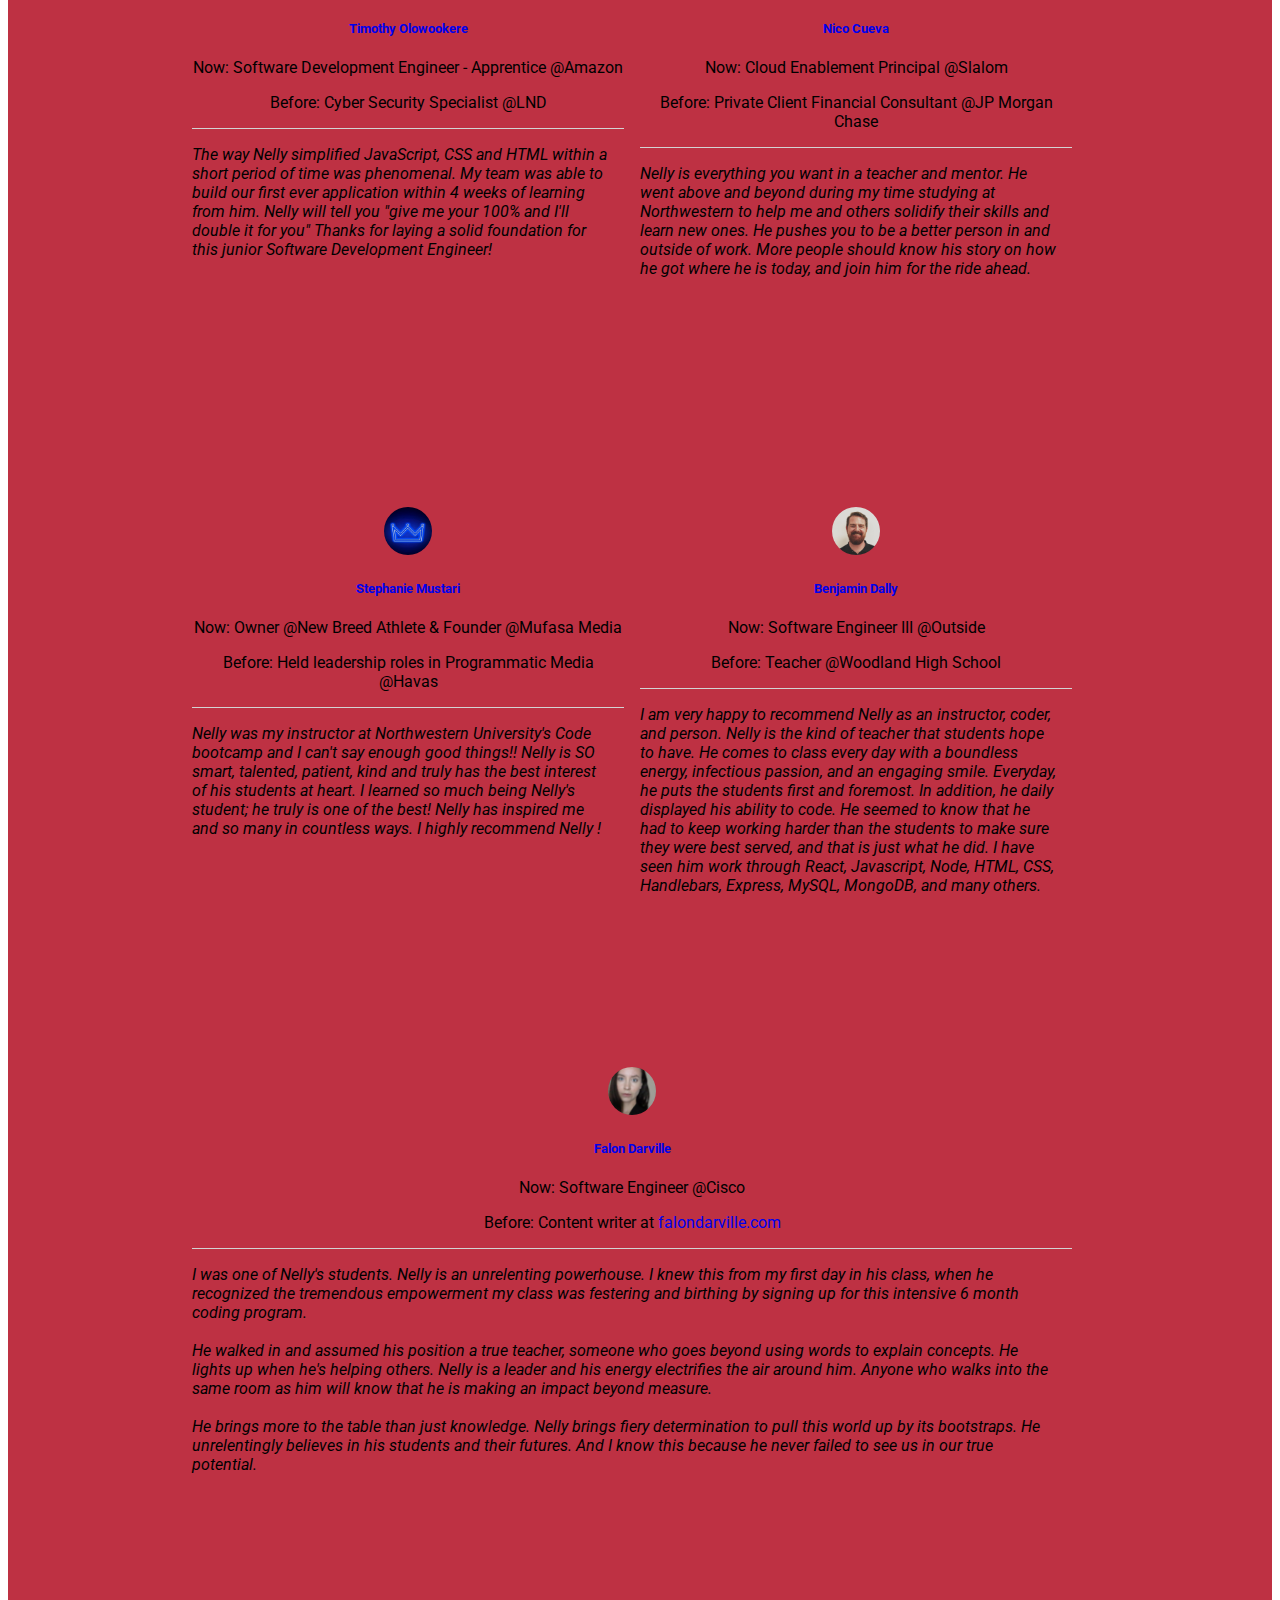
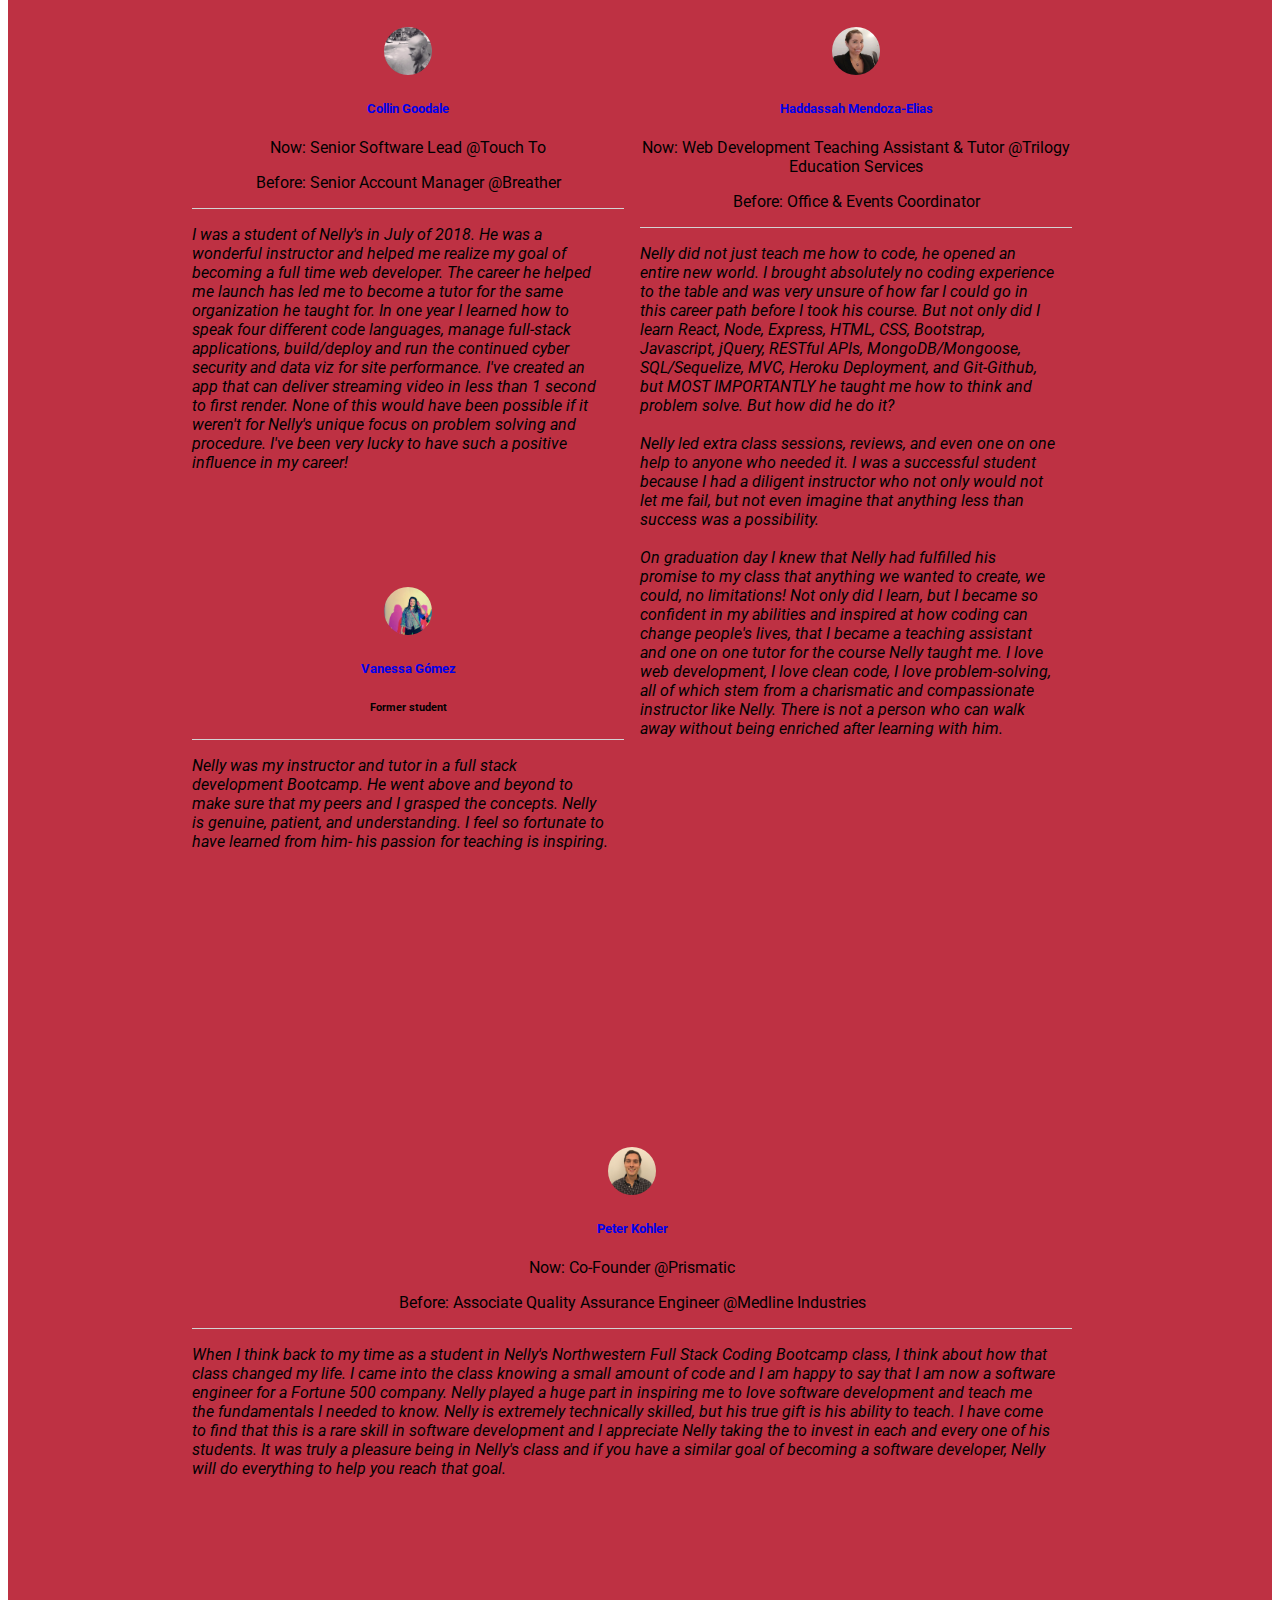
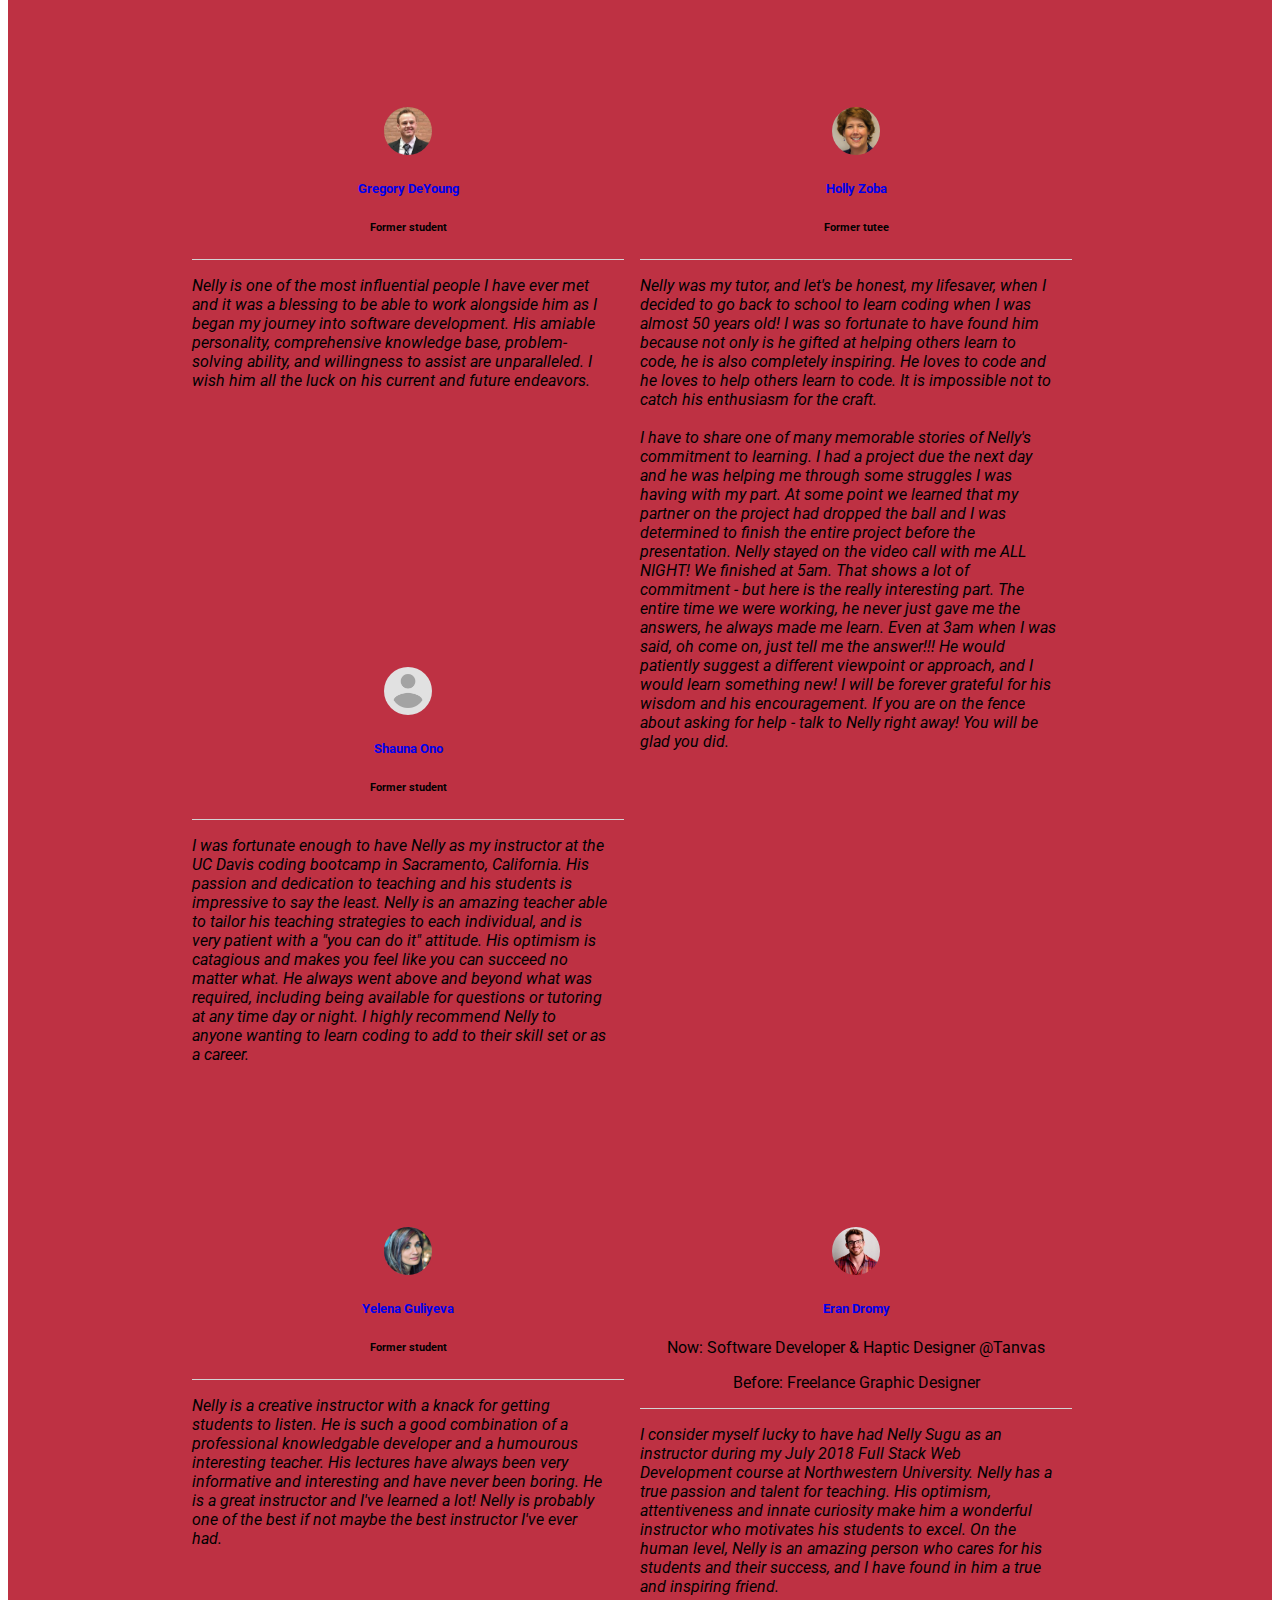
==== commit 4ed04fdd: "added iframe and set up analytics" ====
--- a/index.html
+++ b/index.html
@@ -1,6 +1,20 @@
 <!DOCTYPE html>
 <html lang="en">
   <head>
+    <!-- Google tag (gtag.js) -->
+    <script
+      async
+      src="https://www.googletagmanager.com/gtag/js?id=G-L8W0S4E5SK"
+    ></script>
+    <script>
+      window.dataLayer = window.dataLayer || [];
+      function gtag() {
+        dataLayer.push(arguments);
+      }
+      gtag("js", new Date());
+
+      gtag("config", "G-L8W0S4E5SK");
+    </script>
     <meta charset="UTF-8" />
     <meta name="viewport" content="width=device-width, initial-scale=1.0" />
     <meta http-equiv="X-UA-Compatible" content="ie=edge" />
@@ -22,7 +36,7 @@
     <!--Our own CSS-->
     <link rel="stylesheet" href="styles.css" />
 
-    <title>👁Nelly👋🏾. U🪨 </title>
+    <title>👁Nelly👋🏾. U🪨</title>
   </head>
 
   <body>
@@ -46,7 +60,10 @@
         <span class="navbar-toggler-icon"></span>
       </button>
 
-      <div class="collapse navbar-collapse justify-content-end menu_items" id="navbarSupportedContent">
+      <div
+        class="collapse navbar-collapse justify-content-end menu_items"
+        id="navbarSupportedContent"
+      >
         <ul class="navbar-nav ml-auto">
           <!-- <li class="nav-item">
             <a class="nav-link" href="#">About </a>
@@ -55,13 +72,25 @@
             <a class="nav-link" href="#testimonials">Testimonials</a>
           </li>
           <li class="nav-item">
-            <a class="nav-link" href="https://walkthetalkteacher.nellysugu.com/apple">Listen on Apple Podcasts</a>
+            <a
+              class="nav-link"
+              href="https://walkthetalkteacher.nellysugu.com/apple"
+              >Listen on Apple Podcasts</a
+            >
           </li>
           <li class="nav-item">
-            <a class="nav-link" href="https://walkthetalkteacher.nellysugu.com/spotify">Listen on Spotify</a>
+            <a
+              class="nav-link"
+              href="https://walkthetalkteacher.nellysugu.com/spotify"
+              >Listen on Spotify</a
+            >
           </li>
           <li class="nav-item">
-            <a class="nav-link" href="https://walkthetalkteacher.nellysugu.com/youtube">Watch on YouTube</a>
+            <a
+              class="nav-link"
+              href="https://walkthetalkteacher.nellysugu.com/youtube"
+              >Watch on YouTube</a
+            >
           </li>
           <!-- <li class="nav-item">
             <a class="nav-link" href="#projects">Projects</a>
@@ -70,21 +99,29 @@
           <!-- <li class="nav-item">
             <a class="nav-link" href="#contact">Contact</a>
           </li> -->
-          
         </ul>
       </div>
     </nav>
 
     <!--About-->
     <section id="about">
-<p></p>
-      
       <!-- <p class="about-name">Hi,</p>
       <p class="about-name">I am Nelly</p> -->
       <p id="about-tagline">
         I <span id="about-heart">&hearts;</span> building cool stuff & teaching
         others how to do it
       </p>
+
+      <iframe
+        width="560"
+        height="315"
+        src="https://walkthetalkteacher.nellysugu.com/visit-rwanda-vr"
+        title="YouTube video player"
+        frameborder="0"
+        allow="accelerometer; autoplay; clipboard-write; encrypted-media; gyroscope; picture-in-picture"
+        allowfullscreen
+      ></iframe>
+
       <div id="about-social-media">
         <a
           target="_blank"
@@ -122,12 +159,15 @@
         </div>
       </div> -->
       <div class="cta">
-      <div class="alert alert-success" role="alert">
-        <a href="https://walkthetalkteacher.nellysugu.com/digital-self-reliance-university" target="_blank" rel="noopener noreferrer">Digital Self-Reliance University 🎓</a>
-        
-        
+        <div class="alert alert-success" role="alert">
+          <a
+            href="https://walkthetalkteacher.nellysugu.com/digital-self-reliance-university"
+            target="_blank"
+            rel="noopener noreferrer"
+            >Digital Self-Reliance University 🎓</a
+          >
+        </div>
       </div>
-    </div>
 
       <!-- <div class="learn_call_to_action">
         <a
@@ -142,2163 +182,2279 @@
           "
         >
           Learn how to build websites and apps from scratch with me
-        </a> -->
+        </a> 
       </div>
+      -->
     </section>
 
     <!--Reviews-->
     <section id="testimonials">
-      
       <h2 class="section-header">Testimonials</h2>
       <!-- <div class="section-carousel"> -->
-        <div id="testimonials-container">
-          <!-- Joe Plukarski -->
-          <div class="card span_2_row">
-            <div class="card-body card_content">
-              <div class="reviewer">
-                <img
-                  class="reviewer-img-thumbnail"
-                  src="./resources/joeplukarski.jpeg"
-                  alt="Joe profile picture"
-                />
-                <h5 class="card-title">
-                  <a
-                    target="_blank"
-                    rel="noopener noreferrer"
-                    href="https://www.linkedin.com/in/josephplukarski/"
-                    >Joseph Plukarski</a
-                  >
-                </h5>
-
-                <p class="card-subtitle mb-2 fw-bold">
-                  Now: Software Engineer @PayPal
-                </p>
-                <p class="card-subtitle mb-2 text-muted font-monospace">
-                  Before: Freelance Blogger & Lyric Transcriber
-                </p>
-              </div>
-              <p class="card-text review-quote">
-                I was Nelly's student from July 2018-October 2018 at the
-                Northwestern Full-Stack Coding Bootcamp. At the time, I was a
-                freelance blog writer and lyric transcriber and delivered for
-                Postmates. 
-                <br />
-                <br />
-                I was desperately looking for a career change. I had
-                managed websites via WordPress before, but had no experience
-                with coding outside of very basic HTML and CSS. When first
-                making this transition into the world of web developing it can
-                be very overwhelming. There are so many acronyms, libraries,
-                frameworks, languages out there that imposter syndrome is nearly
-                impossible to avoid. Nelly not only taught us how to code, but
-                he taught us patience and perseverance. I saw firsthand Nelly
-                get excited over error messages or scripts not working as
-                expected. This helped me change my mindset from being
-                intimidated and frustrated when things don't work as expected to
-                being excited at opportunities to solve problems through
-                debugging code.
-                <br />
-                <br />
-                I originally went to college to become a High School English
-                Teacher. I quickly decided that I did not have a passion for
-                teaching, but this same passion that I lacked I can clearly see
-                in Nelly. He takes his time to get to know his students
-                individually and what motivates them, and how they best learn.
-                He also approaches the classroom more like getting together with
-                a friend who is showing you something. I really appreciated
-                everything Nelly did for us and would take another class with
-                him 10/10 times if given the opportunity!
-              </p>
-            </div>
-          </div>
-          <!-- Parcell Gaskins -->
-          <div class="card">
-            <div class="card-body card_content">
-              <div class="reviewer">
-                <img
-                  class="reviewer-img-thumbnail"
-                  src="./resources/percell-gaskins.jpeg"
-                  alt="Parcell Gaskins profile picture"
-                />
-                <h5 class="card-title">
-                  <a
-                    target="_blank"
-                    rel="noopener noreferrer"
-                    href="https://www.linkedin.com/in/percell-gaskins-8a644014b/"
-                    >Parcell Gaskins</a
-                  >
-                </h5>
-
-                <p class="card-subtitle mb-2 fw-bold">
-                  Now: Software Development Engineering Apprentice @Amazon
-                </p>
-                <p class="card-subtitle mb-2 text-muted font-monospace">
-                  Before: NFL Linebacker @St. Louis Rams
-                </p>
-              </div>
-              <p class="card-text review-quote">
-                The best developer of aspiring software development engineers on the planet 🌎 His teaching style is an experience not a lecture . If I could give one word to explain Nelly it would be GENIUS……
-              </p>
-            </div>
-          </div>
-          
-          <!-- Ifra -->
-          <div class="card span_2_col">
-            <div class="card-body card_content">
-              <div class="reviewer">
-                <img
-                  class="reviewer-img-thumbnail"
-                  src="./resources/ifra.jpeg"
-                  alt="Ifra profile picture"
-                />
-                <h5 class="card-title">
-                  <a
-                    target="_blank"
-                    rel="noopener noreferrer"
-                    href="https://www.linkedin.com/in/ifraaijaz/"
-                    >Ifra Aijaz</a
-                  >
-                </h5>
-
-                <p class="card-subtitle mb-2 fw-bold">
-                  Now: Application Development Associate Manager @Accenture
-                </p>
-                <p class="card-subtitle mb-2 text-muted font-monospace">
-                  Before: Graphic Designer
-                </p>
-              </div>
-              <p class="card-text review-quote">
-                "You cannot teach a man anything, you can only help him find it
-                within himself" - Galileo
-                <br />
-                <br />
-                Those are the words I have seen Nelly live by everyday as a
-                teacher. He did not just do the job of teaching us coding but
-                helped us find it within ourselves on days when most of us
-                almost gave up. Not only a great teacher but a gem of a human
-                being who lives for others. His passion to help others makes him
-                one of the best teachers I have come across in my life. He has
-                the skill to teach complex subjects in a way that not only makes
-                it easy to understand but also gives you the confidence of
-                tackling it on your own. I can not recommend Nelly enough and
-                believe that whoever gets him as a teacher should consider
-                themselves as the lucky ones. Way to go Nelly!
-              </p>
-            </div>
-          </div>
-          
-          <!-- Izzy -->
-          <div class="card">
-            <div class="card-body card_content">
-              <div class="reviewer">
-                <img
-                  class="reviewer-img-thumbnail"
-                  src="./resources/izzy.jpeg"
-                  alt="Isabel Servin profile picture"
-                />
-                <h5 class="card-title">
-                  <a
-                    target="_blank"
-                    rel="noopener noreferrer"
-                    href="https://www.linkedin.com/in/isabel-servin/"
-                    >Isabel Servin</a
-                  >
-                </h5>
-
-                <p class="card-subtitle mb-2 fw-bold">
-                  Now: Software Developer @Amazon
-                </p>
-                <p class="card-subtitle mb-2 text-muted font-monospace">
-                  Before: Network Admin - US Marine Corps
-                </p>
-              </div>
-              <p class="card-text review-quote">
-                I had the absolute PRIVILEGE of learning Web Development from
-                Nelly, his teaching style is not only progressive and
-                forward-thinking, it encourages ingenuity from his students;
-                fosters true interpersonal growth that best serves each
-                individual he mentors by adapting his teaching style to meet the
-                needs of those around him. Nelly's breathe of knowledge is
-                impressive to say the very least, but it's his passion for this
-                industry and for this students that sets him apart from anyone I
-                have ever been blessed enough to meet! Nelly has hands down
-                changed my hunger for growth, learning, and deep desire to pay
-                it forward and pass off knowledge. He is the epitome of a true
-                leader and teacher! Nelly has my highest praises and
-                recommendations!
-              </p>
-            </div>
-          </div>
-          <!-- Walter -->
-          <div class="card">
-            <div class="card-body card_content">
-              <div class="reviewer">
-                <img
-                  class="reviewer-img-thumbnail"
-                  src="./resources/walter-thomas.jpeg"
-                  alt="Walter Thomas profile picture"
-                />
-                <h5 class="card-title">
-                  <a
-                    target="_blank"
-                    rel="noopener noreferrer"
-                    href="https://www.linkedin.com/in/walterlthomas/"
-                    >Walter Thomas</a
-                  >
-                </h5>
-
-                <p class="card-subtitle mb-2 fw-bold">
-                  Now: Software Development Engineering Apprentice @Amazon
-                </p>
-                <p class="card-subtitle mb-2 text-muted font-monospace">
-                  Before: US Marine Corps
-                </p>
-              </div>
-              <p class="card-text review-quote">
-                Nelly is by far the most thorough instructor on the market. He is tremendously versatile and probably has the most patience out of anyone I’ve ever dealt with so far. He has the ability to take the most complex of topics and break it down to where a toddler could understand. I can’t recommend this guy enough. 5 stars!!
-              </p>
-            </div>
-          </div>
-          <!-- Morgan -->
-          <div class="card">
-            <div class="card-body card_content">
-              <div class="reviewer">
-                <img
-                  class="reviewer-img-thumbnail"
-                  src="./resources/morgan.jpeg"
-                  alt="Morgan profile picture"
-                />
-                <h5 class="card-title">
-                  <a
-                    target="_blank"
-                    rel="noopener noreferrer"
-                    href="https://www.linkedin.com/in/morganelimills/"
-                    >Morgan Mills</a
-                  >
-                </h5>
-
-                <p class="card-subtitle mb-2 fw-bold">
-                  Now: UI/UX Developer @NICE CXone
-                </p>
-                <p class="card-subtitle mb-2 text-muted font-monospace">
-                  Before: Cashier at a grocery store
-                </p>
-              </div>
-              <p class="card-text review-quote">
-                Nelly was my instructor for a full stack development boot camp.
-                I entered his class with minimal coding knowledge, and on the
-                many occasions that I felt overwhelmed, discouraged and ready to
-                quit, Nelly was by my side giving me encouragement and making
-                sure I understood the material. Nelly is the most all-in,
-                dedicated teacher I've ever had- he consistently went above and
-                beyond for me. He was my tutor, my mentor and is now a lifelong
-                friend. His passion for coding and life itself is so sincere, he
-                truly is a bright light in this world. Thank you for everything
-                Nelly!
-              </p>
-            </div>
-          </div>
-
-          <!-- Kevin Woulfe -->
-          <div class="card">
-            <div class="card-body card_content">
-              <div class="reviewer">
-                <img
-                  class="reviewer-img-thumbnail"
-                  src="./resources/kevin.jpeg"
-                  alt="Kevin profile picture"
-                />
-                <h5 class="card-title">
-                  <a
-                    target="_blank"
-                    rel="noopener noreferrer"
-                    href="https://www.linkedin.com/in/kevin-woulfe/"
-                    >Kevin Woulfe</a
-                  >
-                </h5>
-
-                <p class="card-subtitle mb-2 fw-bold">
-                  Now: eCommerce Manager @California Chamber of Commerce
-                </p>
-                <p class="card-subtitle mb-2 text-muted font-monospace">
-                  Before: Worked at a bike store
-                </p>
-              </div>
-              <p class="card-text review-quote">
-                Nelly is a fantastic teacher. He has the ability and patience to
-                teach anyone. His enthusiasm is contagious and his drive is
-                inspiring. At the time I met Nelly, I knew nothing about Web
-                Development. After a very short time, he was able to give me the
-                tools to create a foundation on which I was able to grow and
-                build as a developer. Nelly once told me it was his calling to
-                teach those around him. I believe he has found his path. Thank
-                you Nelly for the energy you bring to this world.
-              </p>
-            </div>
-          </div>
-          <!-- Justin Bruce -->
-          <div class="card">
-            <div class="card-body card_content">
-              <div class="reviewer">
-                <img
-                  class="reviewer-img-thumbnail"
-                  src="./resources/justin-bruce.jpeg"
-                  alt="Justin Bruce profile picture"
-                />
-                <h5 class="card-title">
-                  <a
-                    target="_blank"
-                    rel="noopener noreferrer"
-                    href="https://www.linkedin.com/in/justin-n-bruce/"
-                    >Justin Bruce</a
-                  >
-                </h5>
-
-                <p class="card-subtitle mb-2 fw-bold">
-                  Now: Software Developer @Amazon
-                </p>
-                <p class="card-subtitle mb-2 text-muted font-monospace">
-                  Before: Nuclear Electronic Technician - US Navy
-                </p>
-              </div>
-              <p class="card-text review-quote">
-                With no experience in JS, HTML, or CSS, Nelly taught me what I
-                needed to know to be a full-stack developer in 3 weeks. I could
-                not recommend him enough, he taught more than just curriculum
-                but really made us run through the process of coding and
-                debugging while he was guiding us and having us think through
-                the process. I only wish I had more than 3 weeks with him
-                because there is no telling how much more I could have learned.
-              </p>
-            </div>
-          </div>
-          <!-- Maria Neeves -->
-          <div class="card">
-            <div class="card-body card_content">
-              <div class="reviewer">
-                <img
-                  class="reviewer-img-thumbnail"
-                  src="./resources/maria-nieves.jpeg"
-                  alt="Maria Nieves profile picture"
-                />
-                <h5 class="card-title">
-                  <a
-                    target="_blank"
-                    rel="noopener noreferrer"
-                    href="https://www.linkedin.com/in/maria-nieves-40b932192/"
-                    >Maria Nieves Mills</a
-                  >
-                </h5>
-
-                <p class="card-subtitle mb-2 fw-bold">
-                  Now: Software Development Engineer @Amazon
-                </p>
-                <p class="card-subtitle mb-2 text-muted font-monospace">
-                  Before: IT Support Technician
-                </p>
-              </div>
-              <p class="card-text review-quote">
-                Nelly by far is the MVP of instructors. He’s willing to go the extra mile to figure out your learning style so that he could help you. He makes everything fun to learn and his content is clutch! Thank you for everything, Nelly! 10/10.
-              </p>
-            </div>
-          </div>
-          <!-- Charlie Grogan -->
-          <div class="card">
-            <div class="card-body card_content">
-              <div class="reviewer">
-                <img
-                  class="reviewer-img-thumbnail"
-                  src="./resources/charlie.jpeg"
-                  alt="Charlie profile picture"
-                />
-                <h5 class="card-title">
-                  <a
-                    target="_blank"
-                    rel="noopener noreferrer"
-                    href="https://www.linkedin.com/in/charles-grogan/"
-                    >Charlie Grogan</a
-                  >
-                </h5>
-
-                <p class="card-subtitle mb-2 fw-bold">
-                  Now: Data Strategist & Technical Consultant @Baxter International
-                </p>
-                <p class="card-subtitle mb-2 text-muted font-monospace">
-                  Before: Sales Consultant & Restaurant Manager
-                </p>
-              </div>
-              <p class="card-text review-quote">
-                I had the pleasure of being one of Nelly’s students and the
-                Northwestern University coding boot camp. Right from the go he
-                always brought his smile, his patience, and knowledge to
-                everything he did. Nelly has a dynamic personality and engaging
-                teaching style that truly helped me develop as a developer. When
-                I started with Nelly, I quite literally knew only what I had
-                taught myself, which was near to nothing. Over the course of the
-                class, post graduation, the job search grind, and ultimately
-                through accepting a job offer, Nelly was there to support,
-                motivate, and inspire! Thankful to call him a friend and mentor.
-                Cheers, Nelly!
-              </p>
-            </div>
-          </div>
-          
-          <!-- Brit Nell -->
-          <div class="card">
-            <div class="card-body card_content">
-              <div class="reviewer">
-                <img
-                  class="reviewer-img-thumbnail"
-                  src="./resources/brit-nell.jpeg"
-                  alt="Brit Nell profile picture"
-                />
-                <h5 class="card-title">
-                  <a
-                    target="_blank"
-                    rel="noopener noreferrer"
-                    href="https://www.linkedin.com/in/britnell/"
-                    >Brit Nell</a
-                  >
-                </h5>
-
-                <p class="card-subtitle mb-2 fw-bold">
-                  Now: Certified Scrum Master & Software Analyst
-                </p>
-                <p class="card-subtitle mb-2 text-muted font-monospace">
-                  Before: Physical Therapist
-                </p>
-              </div>
-              <p class="card-text review-quote">
-                Nelly was fantastic at breaking down Javascript in a way that
-                made sense. Instead of just lecturing the how-to, he gave us
-                practical assignments that put all the elements into perspective
-                and helped it all click. I know for a fact I was not the only
-                one in my cohort that considered him the best teacher we had in
-                our bootcamp!
-              </p>
-            </div>
-          </div>
-          <!-- Roman Penn -->
-          <div class="card">
-            <div class="card-body card_content">
-              <div class="reviewer">
-                <img
-                  class="reviewer-img-thumbnail"
-                  src="./resources/roman-penn.jpeg"
-                  alt="Roman Penn profile picture"
-                />
-                <h5 class="card-title">
-                  <a
-                    target="_blank"
-                    rel="noopener noreferrer"
-                    href="https://www.linkedin.com/in/romanpennwebmc/"
-                    >Roman Penn</a
-                  >
-                </h5>
-
-                <p class="card-subtitle mb-2 fw-bold">
-                  Now: Software Engineer @Amazon
-                </p>
-                <p class="card-subtitle mb-2 text-muted font-monospace">
-                  Before: US Marine Corps
-                </p>
-              </div>
-              <p class="card-text review-quote">
-                Nelly, was probably the most engaging instructor I’ve ever had during my time in the software development industry. The way he taught and explained all the aspects of full stack web development showed he was both knowledgeable and passionate about what he was teaching and gave me a fire for this field in software development that I didn’t think I would ever have. I could not recommend him enough!!  
-              </p>
-            </div>
-          </div>
-          <!-- Luxi Meng -->
-          <div class="card">
-            <div class="card-body card_content">
-              <div class="reviewer">
-                <img
-                  class="reviewer-img-thumbnail"
-                  src="./resources/luxi-meng.jpeg"
-                  alt="Luxi Meng profile picture"
-                />
-                <h5 class="card-title">
-                  <a
-                    target="_blank"
-                    rel="noopener noreferrer"
-                    href="https://www.linkedin.com/in/luximeng"
-                    >Luxi Meng</a
-                  >
-                </h5>
-
-                <p class="card-subtitle mb-2 fw-bold">
-                  Now: Software Engineer @Amazon
-                </p>
-                <p class="card-subtitle mb-2 text-muted font-monospace">
-                  Before: Chemical, Biological, Radiological & Nuclear Specialist - US Army
-                </p>
-              </div>
-              <p class="card-text review-quote">
-                Nelly is apparently not only great at but also passionate about teaching. He is meticulous in the way he breaks down knowledges and deliver at a pace that is suitable for even the newest of coders. He also cares a lot of about each one of us and not leaving anyone behind. His layback demeanor also make learning much more fun. I wish all teachers are like him! 
-              </p>
-            </div>
-          </div>
-
-          <!-- Henwin Cuffy -->
-          <div class="card">
-            <div class="card-body card_content">
-              <div class="reviewer">
-                <img
-                  class="reviewer-img-thumbnail"
-                  src="./resources/henwin.jpeg"
-                  alt="Henwin Cuffy profile picture"
-                />
-                <h5 class="card-title">
-                  <a
-                    target="_blank"
-                    rel="noopener noreferrer"
-                    href="https://www.linkedin.com/in/henwin-cuffy/"
-                    >Henwin Cuffy</a
-                  >
-                </h5>
-
-                <p class="card-subtitle mb-2 fw-bold">
-                  Now: Software Engineer Apprentice @Amazon
-                </p>
-                <p class="card-subtitle mb-2 text-muted font-monospace">
-                  Before: US Marine Corps
-                </p>
-              </div>
-              <p class="card-text review-quote">
-                Nelly is a phenomenal instructor! He was our HTML/CSS/JavaScript
-                instructor. He made it a point to show how to solve problems
-                rather than just giving us the answers. He was also very patient
-                and so willing to walk you through any concept you didn’t
-                understand using a real world analogy, painting a very clear
-                picture of what is happening. He elevates anyone he teaches.
-              </p>
-            </div>
-          </div>
-          <!-- Shannon Edgar -->
-          <div class="card">
-            <div class="card-body card_content">
-              <div class="reviewer">
-                <img
-                  class="reviewer-img-thumbnail"
-                  src="./resources/shannon.jpeg"
-                  alt="Shannon profile picture"
-                />
-                <h5 class="card-title">
-                  <a
-                    target="_blank"
-                    rel="noopener noreferrer"
-                    href="https://www.linkedin.com/in/shannonleeedgar/"
-                    >Shannon Edgar</a
-                  >
-                </h5>
-
-                <p class="card-subtitle mb-2 fw-bold">
-                  Now: Freelance Art Director and Graphic Designer at Shannon Edgar Design
-                </p>
-                <p class="card-subtitle mb-2 text-muted font-monospace">
-                  Before: Senior Graphic Designer @Page Design Group
-                </p>
-              </div>
-              <p class="card-text review-quote">
-                Nelly taught my Full Stack Bootcamp at UC Davis. The instruction
-                I received was superb, Nelly has a way of breaking down complex
-                material into much simpler steps. His commitment to making sure
-                each and every student understood the difficult material was
-                remarkable, often meeting students in off time for private
-                tutoring. Nelly approaches everything in life with passion and
-                drive. I can't recommend him highly enough. Easily the most
-                committed teacher I have ever had as well as a simply phenomenal
-                human.
-              </p>
-            </div>
-          </div>
-          <!-- Jackson Harris III -->
-          <div class="card">
-            <div class="card-body card_content">
-              <div class="reviewer">
-                <img
-                  class="reviewer-img-thumbnail"
-                  src="./resources/jackson.jpeg"
-                  alt="Jackson profile picture"
-                />
-                <h5 class="card-title">
-                  <a
-                    target="_blank"
-                    rel="noopener noreferrer"
-                    href="https://www.linkedin.com/in/jackson-harris-iii-a2546845/"
-                    >Jackson Harris III</a
-                  >
-                </h5>
-
-                <p class="card-subtitle mb-2 fw-bold">
-                  Now: Software Engineer @Niantic
-                </p>
-                <p class="card-subtitle mb-2 text-muted font-monospace">
-                  Before: Worked in Marketing & Sales
-                </p>
-              </div>
-              <p class="card-text review-quote">
-                Nelly is an accomplished mentor, developer, and teacher. He has
-                been instrumental in my progression as a developer and the same
-                can be said for many others. He's the kind of person you want as
-                an instructor or a team mate. This is because Nelly has overcame
-                more adversity than a large portion of students he will
-                encounter. He has cultivated a well of patience that extends to
-                students as well as colleagues. Although patient he is one of
-                the hardest working people that I have encountered in any field.
-                This is seen in his work, his teaching, and how he approaches
-                life in general. I really can not say enough great things about
-                Nelly. If you have the opportunity to work with Nelly in any
-                capacity I would highly recommend it.
-              </p>
-            </div>
-          </div>
-
-          <!-- Michelle Jung -->
-          <div class="card span_2_row">
-            <div class="card-body card_content">
-              <div class="reviewer">
-                <img
-                  class="reviewer-img-thumbnail"
-                  src="./resources/michelle.jpeg"
-                  alt="Michelle Jung profile picture"
-                />
-                <h5 class="card-title">
-                  <a
-                    target="_blank"
-                    rel="noopener noreferrer"
-                    href="https://www.linkedin.com/in/hi-michelle/"
-                    >Michelle Jung</a
-                  >
-                </h5>
-
-                <p class="card-subtitle mb-2 fw-bold">
-                  Now: Web Developer @Paratransit Inc
-                </p>
-                <p class="card-subtitle mb-2 text-muted font-monospace">
-                  Before: Research Assistant @Ohio State University School of Communication
-                </p>
-              </div>
-              <p class="card-text review-quote">
-                If you walk into a classroom and Nelly is your instructor, be
-                aware that you're luckier than any person who has won the
-                lottery!
-                <br />
-                <br />
-                Nelly has passion, heart, and a way of teaching that "doesn't
-                make you feel [dumb]" (quoting from another student of his). He
-                puts in every effort to ensure his students learn and understand
-                both the front-end and back-end portions of full-stack
-                development.
-                <br />
-                <br />
-                On several occasions, he met with me and my group (for many
-                hours) for our projects to teach us how to use MySQL,
-                Handlebars.js, React, rendering the proper code onto the page,
-                and a refresh of how Git branches worked. He worked with me in
-                my own project on using MongoDB, Mongoose, discussed plans and
-                diagrams on how to approach React and Mongo on said project, and
-                met with me several times on Zoom to code with me, remaining
-                patient the entire time.
-                <br />
-                <br />
-                Not only can he teach, he develops his own apps, as well - along
-                with coding an app featuring a card game from his home country,
-                he also coded and promoted (ie, drove to multiple cities to test
-                it) an app for pick-up basketball (which made me slightly more
-                interested in the sport)!
-                <br />
-                <br />
-                It was an honor to be Nelly's student - I'm glad he took the
-                leap and flew to California to teach the inaugural class of UC
-                Davis Extension's Coding Boot Camp!
-                <br />
-                <br />
-                Thanks, Nelly! :D
-              </p>
-            </div>
-          </div>
-          <!-- Samekh Resh -->
-          <div class="card span_2_col">
-            <div class="card-body card_content">
-              <div class="reviewer">
-                <img
-                  class="reviewer-img-thumbnail"
-                  src="./resources/samekh-resh.jpeg"
-                  alt="Samekh Resh profile picture"
-                />
-                <h5 class="card-title">
-                  <a
-                    target="_blank"
-                    rel="noopener noreferrer"
-                    href="https://www.linkedin.com/in/nicolas-nico-cueva-19b4a15a/"
-                    >Samekh Resh</a
-                  >
-                </h5>
-
-                <p class="card-subtitle mb-2 fw-bold">
-                  Now: Software Development Engineer - Apperentice @Audible
-                </p>
-                <p class="card-subtitle mb-2 text-muted font-monospace">
-                  Before: Worked in Media Production
-                </p>
-              </div>
-              <p class="card-text review-quote">
-                It had been a while (like a couple of months) since I had picked up anything HTML/CSS/JS oriented to create a CRUD app and to be fair, I was a bit rusty. Nelly was able to not only draw that information out of me, but was able to even teach me something new (thank you breakpoints!). 
-                <br />
-                <br />
-                The thing about Nelly, and his teaching styles, is that he truly wants you to get it. He doesn't want you to just be able to do what needs to be done, but to have finesse with it. To have a truly full and fleshed out understanding of the mechanics that are being used.
-                <br />
-                <br />
-                I've only had a few mentors (thank you Resilient Coders) who were able to uphold that level of instruction; a careful, well rounded and in-depth instruction that increases my foundation of learning and gives me new skills to jump from.
-                <br />
-                <br />
-                If you need a teacher for full-stack building apps, and maybe even some no-code; Nelly is the one for you.
-              </p>
-            </div>
-          </div>
-          <!-- Michael Mirkovic -->
-          <div class="card">
-            <div class="card-body card_content">
-              <div class="reviewer">
-                <img
-                  class="reviewer-img-thumbnail"
-                  src="./resources/michael-mirk.jpeg"
-                  alt="Michael Mirkovic profile picture"
-                />
-                <h5 class="card-title">
-                  <a
-                    target="_blank"
-                    rel="noopener noreferrer"
-                    href="https://www.linkedin.com/in/michael-mirkovic/"
-                    >Michael Mirkovic</a
-                  >
-                </h5>
-
-                <p class="card-subtitle mb-2 fw-bold">
-                  Now: Software Engineer @Amazon
-                </p>
-                <p class="card-subtitle mb-2 text-muted font-monospace">
-                  Before: Technology Consulting Associate @PwC
-                </p>
-              </div>
-              <p class="card-text review-quote">
-                Having some knowledge in JS, html, and css didnt hurt me in Nelly's class. Even if I knew the cirriculm I always walked away learning one new thing. From breakpoints to just to little tricks of the trade. Nelly was sure to engage everyone and teach effectivly in a remote environment which is no small task. I would highly recommend nelly as an instructor or just someone to work with!
-              </p>
-            </div>
-          </div>
-          <!-- Kathy Le -->
-          <div class="card">
-            <div class="card-body card_content">
-              <div class="reviewer">
-                <img
-                  class="reviewer-img-thumbnail"
-                  src="./resources/kathy-le.jpeg"
-                  alt="Kathy Le profile picture"
-                />
-                <h5 class="card-title">
-                  <a
-                    target="_blank"
-                    rel="noopener noreferrer"
-                    href="https://www.linkedin.com/in/kathyle-dev/"
-                    >Kathy Le</a
-                  >
-                </h5>
-
-                <p class="card-subtitle mb-2 fw-bold">
-                  Now: Software Development Engineer @Audible
-                </p>
-                <p class="card-subtitle mb-2 text-muted font-monospace">
-                  Before: Personal Trainer @Ethos Fitness + Performance
-                </p>
-              </div>
-              <p class="card-text review-quote">
-                Nelly is very energetic and patient when teaching. He made learning JavaScript fun and simple. Highly recommended!
-              </p>
-            </div>
-          </div>
-
-          <!-- Ibrahim Gurhan -->
-          <div class="card span_2_col">
-            <div class="card-body card_content">
-              <div class="reviewer">
-                <img
-                  class="reviewer-img-thumbnail"
-                  src="./resources/ibrahim-gurhan.jpeg"
-                  alt="Ibrahim Gurhan profile picture"
-                />
-                <h5 class="card-title">
-                  <a
-                    target="_blank"
-                    rel="noopener noreferrer"
-                    href="https://www.linkedin.com/in/ibrahimgurhan/"
-                    >Ibrahim Gurhan</a
-                  >
-                </h5>
-
-                <p class="card-subtitle mb-2 fw-bold">
-                  Now: Software Development Engineer - Apprentice @Audible
-                </p>
-                <p class="card-subtitle mb-2 text-muted font-monospace">
-                  Before: University Parking Locations Supervisor @SP+
-                </p>
-              </div>
-              <p class="card-text review-quote">
-                When it comes to tech training, Nelly is by far the best instructor I've encountered. Nelly's initial act was to establish a personal rapport with each and every one of the students. During our time together, we became quite close, and Nelly spoke to us as if he were one of us. Nelly's dedication to providing the best possible education was clear to anybody who met him. In addition to teaching me HTML, CSS, JS and REACT's foundations, Nelly also simplified a number of complex areas that I had previously found difficult. He was able to break down difficult concepts and explain them in novel ways that made it easier for us to understand them. To me, the most enjoyable component of Nelly's teaching technique comes from his energetic and positive demeanor. When he's in the room, there's never a dull moment. There's nobody I know more qualified to teach programming than Nelly.
-              </p>
-            </div>
-          </div>
-
-          <!-- Sterling Meriweather -->
-          <div class="card">
-            <div class="card-body card_content">
-              <div class="reviewer">
-                <img
-                  class="reviewer-img-thumbnail"
-                  src="./resources/sterling-meri.jpeg"
-                  alt="Sterling Meriweather profile picture"
-                />
-                <h5 class="card-title">
-                  <a
-                    target="_blank"
-                    rel="noopener noreferrer"
-                    href="https://www.linkedin.com/in/sterling-meriweather/"
-                    >Sterling Meriweather</a
-                  >
-                </h5>
-
-                <p class="card-subtitle mb-2 fw-bold">
-                  Now: Software Engineer @Amazon Web Services
-                </p>
-                <p class="card-subtitle mb-2 text-muted font-monospace">
-                  Before: Full Stack Developer @voto x voto
-                </p>
-              </div>
-              <p class="card-text review-quote">
-                Nelly has been instrumental in my journey as a Software Engineer. His approach to teaching is like no other and pushes you beyond your comfort level, molding you into a seasoned engineer. I recommend Nelly for anyone wanting to advance themselves in the realm of programming.
-              </p>
-            </div>
-          </div>
-          <!-- Danny Manandhar -->
-          <div class="card">
-            <div class="card-body card_content">
-              <div class="reviewer">
-                <img
-                  class="reviewer-img-thumbnail"
-                  src="./resources/danny-manandhar.jpeg"
-                  alt="Danny Manandhar profile picture"
-                />
-                <h5 class="card-title">
-                  <a
-                    target="_blank"
-                    rel="noopener noreferrer"
-                    href="https://www.linkedin.com/in/dannymanandhar/"
-                    >Danny Manandhar</a
-                  >
-                </h5>
-
-                <p class="card-subtitle mb-2 fw-bold">
-                  Now: Software Development Engineer @Amazon
-                </p>
-                <p class="card-subtitle mb-2 text-muted font-monospace">
-                  Before: Operations Supervisor - US Army
-                </p>
-              </div>
-              <p class="card-text review-quote">
-                First of all, Nelly is a splendid instructor. Second, he is very patient with everyone. His motivation and guidance helped me keep my chin up and become better at coding. I cannot thank him enough for the support that he provided me during the coding bootcamp. 
-              </p>
-            </div>
-          </div>
-          <!-- Anthony Johnson -->
-          <div class="card">
-            <div class="card-body card_content">
-              <div class="reviewer">
-                <img
-                  class="reviewer-img-thumbnail"
-                  src="./resources/anthony-johnson.jpeg"
-                  alt="Anthony Johnson profile picture"
-                />
-                <h5 class="card-title">
-                  <a
-                    target="_blank"
-                    rel="noopener noreferrer"
-                    href="https://www.linkedin.com/in/adanieljohnson/"
-                    >Anthony Johnson</a
-                  >
-                </h5>
-
-                <p class="card-subtitle mb-2 fw-bold">
-                  Now: Software Engineer @Amazon
-                </p>
-                <p class="card-subtitle mb-2 text-muted font-monospace">
-                  Before: Software Engineer @Adyton PBC
-                </p>
-              </div>
-              <p class="card-text review-quote">
-                While attending TLG, I had the pleasure of having Nelly as an instructor. Nellys ability to break down hard problems into bits of easily digestible knowledge drops in unparalleled. Nelly truly cares about making tech accessible to everyone, including people like me with zero technical background or formal education. 
-                <br>
-                <br>
-                I’m very grateful for Nelly,
-                <br>
-                <br>
-                Thank you 🙏 
-              </p>
-            </div>
-          </div>
-
-
-          <!-- Kelson Smith -->
-          <div class="card">
-            <div class="card-body card_content">
-              <div class="reviewer">
-                <img
-                  class="reviewer-img-thumbnail"
-                  src="./resources/kelson-smith.jpeg"
-                  alt="Kelson Smith profile picture"
-                />
-                <h5 class="card-title">
-                  <a
-                    target="_blank"
-                    rel="noopener noreferrer"
-                    href="https://www.linkedin.com/in/kelsonsmith/"
-                    >Kelson Smith</a
-                  >
-                </h5>
-
-                <p class="card-subtitle mb-2 fw-bold">
-                  Now: Software Development Engineer @Clear Channel Outdoor
-                </p>
-                <p class="card-subtitle mb-2 text-muted font-monospace">
-                  Before: Director of Corportate IT @IT Devices, Inc
-                </p>
-              </div>
-              <p class="card-text review-quote">
-                Nelly taught our HTML/CSS/JS portion of the TLG SDE apprentice cohort. He is patient, kind, deeply knowledgeable, and a wonderful instructor. He is equally at home covering basics in detail until everyone is on board, as well as diving deep into the bowels of something he is learning along with a student to figure out how to implement a new library. I can't recommend him highly enough.
-              </p>
-            </div>
-          </div>
-          <!-- Sarah Lichy -->
-          <div class="card">
-            <div class="card-body card_content">
-              <div class="reviewer">
-                <img
-                  class="reviewer-img-thumbnail"
-                  src="./resources/sarah-lichy.jpeg"
-                  alt="Sarah Lichy profile picture"
-                />
-                <h5 class="card-title">
-                  <a
-                    target="_blank"
-                    rel="noopener noreferrer"
-                    href="https://www.linkedin.com/in/sarah-lichy-62080118b/"
-                    >Sarah Lichy</a
-                  >
-                </h5>
-
-                <p class="card-subtitle mb-2 fw-bold">
-                  Now: Software Development Engineer @Amazon
-                </p>
-                <p class="card-subtitle mb-2 text-muted font-monospace">
-                  Before: IT System Admin - US Air Force
-                </p>
-              </div>
-              <p class="card-text review-quote">
-                Nelly is a fantastic teacher that can implement different variations for your learning style to make sure that you get to your desired result and understand it completely. Everything we worked on and were taught were real world ways to become more efficient and proficient professionals, I went from 0 to dangerous with full stack because of him.
-              </p>
-            </div>
-          </div>
-          <!-- Samuel Holtzman -->
-          <div class="card">
-            <div class="card-body card_content">
-              <div class="reviewer">
-                <img
-                  class="reviewer-img-thumbnail"
-                  src="./resources/samuel-holtzman.jpeg"
-                  alt="Samuel Holtzman profile picture"
-                />
-                <h5 class="card-title">
-                  <a
-                    target="_blank"
-                    rel="noopener noreferrer"
-                    href="https://www.linkedin.com/in/sam-holtzman/"
-                    >Samuel Holtzman</a
-                  >
-                </h5>
-
-                <p class="card-subtitle mb-2 fw-bold">
-                  Now: Business Analyst @United Wholesale Morgage
-                </p>
-                <p class="card-subtitle mb-2 text-muted font-monospace">
-                  Before: Ecology & Evolution Biology Research Assistant @University of Michigan
-                </p>
-              </div>
-              <p class="card-text review-quote">
-                Going into the Northwestern bootcamp, I had little experience in coding. Nelly made every day interesting, fun, and filled with new concepts to learn. I looked forward coming in every day and learning material as well as getting to know Nelly. I have never met such a down to earth instructor, who was willing to go above and beyond to help every one of his students. It was a pleasure to be able to learn from Nelly, and I only hope that in the future I have to privilege to work with and learn from him again.
-              </p>
-            </div>
-          </div>
-          <!-- Lateef Raheem-->
-          <div class="card">
-            <div class="card-body card_content">
-              <div class="reviewer">
-                <img
-                  class="reviewer-img-thumbnail"
-                  src="./resources/lateef.jpeg"
-                  alt="Lateef Raheem profile picture"
-                />
-                <h5 class="card-title">
-                  <a
-                    target="_blank"
-                    rel="noopener noreferrer"
-                    href="https://www.linkedin.com/in/lateef-raheem-75577179/"
-                    >Lateef Raheem</a
-                  >
-                </h5>
-
-                <h6 class="card-subtitle mb-2 text-muted">
-                  Former student
-                </h6>
-              </div>
-              <p class="card-text review-quote">
-                When I started going to the University of California Davis, Coding boot camp, I had no experience in coding. But, instructor Nelly, was very creative and his lectures every day were interesting, fun, and filled with new concepts to learn. I always looked forward going to class every day, to learn the material as well as to get to know him as person. I have never met such a wonderful instructor who was willing to go above and beyond to help every one of his students. He is a very knowledgeable developer both on the frontend and on the backend. His lectures have always been very informative. Nelly is one of the best instructor I have ever had.
-Thank you Nelly.
-              </p>
-            </div>
-          </div>
-
-          <!-- Nicholas Scherer -->
-          <div class="card span_2_col">
-            <div class="card-body card_content">
-              <div class="reviewer">
-                <img
-                  class="reviewer-img-thumbnail"
-                  src="./resources/nick-scherer.jpeg"
-                  alt="Nicholas Scherer profile picture"
-                />
-                <h5 class="card-title">
-                  <a
-                    target="_blank"
-                    rel="noopener noreferrer"
-                    href="https://www.linkedin.com/in/nicholas-scherer/"
-                    >Nicholas Scherer</a
-                  >
-                </h5>
-
-                <p class="card-subtitle mb-2 fw-bold">
-                  Now: Founding Engineer @Lucky
-                </p>
-                <p class="card-subtitle mb-2 text-muted font-monospace">
-                  Before: Operations Manager 1st Lieutenant - US Army
-                </p>
-              </div>
-              <p class="card-text review-quote">
-                'Nelly is awesome' was a very common phrase said by myself and my classmates while he was our instructor at TLG Learning. He leaves absolutely nobody behind and is able to keep various level students engaged at the same time. Furthermore, Nelly demonstrated his expert knowledge of web development technologies to include but not limited to: HTML5, CSS, Javascript, Node.js, REST APIs, Bootstrap. I have developed my domain knowledge of software engineering, critical problem solving skills and exposure to new programming languages while I was a student of Nelly's. I fully endorse the decision to work or learn with Nelly in any Teaching or Software/Web Development environments and I endorse him even more as being a great person.
-              </p>
-            </div>
-          </div>
-          <!-- Clay Rawlins -->
-          <div class="card">
-            <div class="card-body card_content">
-              <div class="reviewer">
-                <img
-                  class="reviewer-img-thumbnail"
-                  src="./resources/clay-rawlins.jpeg"
-                  alt="Clay Rawlins profile picture"
-                />
-                <h5 class="card-title">
-                  <a
-                    target="_blank"
-                    rel="noopener noreferrer"
-                    href="https://www.linkedin.com/in/clayvis-rawlins-28b93b11a/"
-                    >Clay Rawlins</a
-                  >
-                </h5>
-
-                <p class="card-subtitle mb-2 fw-bold">
-                  Now: Software Development Engineer @Amazon
-                </p>
-                <p class="card-subtitle mb-2 text-muted font-monospace">
-                  Before: Full Stack Developer @voto x voto
-                </p>
-              </div>
-              <p class="card-text review-quote">
-                Nelly blends the right balance of hard and soft skills for soliciting the best out of others. He is truly concerned with the personal and professional success of all—a consummate mentor—people both do and feel well after his coaching and instruction. Although our time together was brief, the impact and impression that Nelly left on myself and my peers during his instruction was truly meaningful. 
-                <br>
-                <br>
-                His expertise in JavaScript, HTML, CSS, React and app development is noteworthy. I do look forward to continue working with Nelly in the future.
-              </p>
-            </div>
-          </div>
-          <!-- Timothy Olowookere -->
-          <div class="card">
-            <div class="card-body card_content">
-              <div class="reviewer">
-                <img
-                  class="reviewer-img-thumbnail"
-                  src="./resources/timothy-olo.jpeg"
-                  alt="Timothy Olowookere profile picture"
-                />
-                <h5 class="card-title">
-                  <a
-                    target="_blank"
-                    rel="noopener noreferrer"
-                    href="https://www.linkedin.com/in/timothy-olowookere-517265106/"
-                    >Timothy Olowookere</a
-                  >
-                </h5>
-
-                <p class="card-subtitle mb-2 fw-bold">
-                  Now: Software Development Engineer - Apprentice @Amazon
-                </p>
-                <p class="card-subtitle mb-2 text-muted font-monospace">
-                  Before: Cyber Security Specialist @LND
-                </p>
-              </div>
-              <p class="card-text review-quote">
-                The way Nelly simplified JavaScript, CSS and HTML within a short period of time was phenomenal. My team was able to build our first ever application within 4 weeks of learning from him. Nelly will tell you "give me your 100% and I'll double it for you" Thanks for laying a solid foundation for this junior Software Development Engineer!
-              </p>
-            </div>
-          </div>
-          
-          
-
-          <!-- Nico Cueva -->
-          <div class="card">
-            <div class="card-body card_content">
-              <div class="reviewer">
-                <img
-                  class="reviewer-img-thumbnail"
-                  src="./resources/nico.jpeg"
-                  alt="Nico Cueva profile picture"
-                />
-                <h5 class="card-title">
-                  <a
-                    target="_blank"
-                    rel="noopener noreferrer"
-                    href="https://www.linkedin.com/in/nicolas-nico-cueva-19b4a15a/"
-                    >Nico Cueva</a
-                  >
-                </h5>
-
-                <p class="card-subtitle mb-2 fw-bold">
-                  Now: Cloud Enablement Principal @Slalom
-                </p>
-                <p class="card-subtitle mb-2 text-muted font-monospace">
-                  Before: Private Client Financial Consultant @JP Morgan Chase
-                </p>
-              </div>
-              <p class="card-text review-quote">
-                Nelly is everything you want in a teacher and mentor. He went
-                above and beyond during my time studying at Northwestern to help
-                me and others solidify their skills and learn new ones. He
-                pushes you to be a better person in and outside of work. More
-                people should know his story on how he got where he is today,
-                and join him for the ride ahead.
-              </p>
-            </div>
-          </div>
-          <!-- Steph -->
-          <div class="card">
-            <div class="card-body card_content">
-              <div class="reviewer">
-                <img
-                  class="reviewer-img-thumbnail"
-                  src="./resources/stephanie.jpeg"
-                  alt="Stephanie profile picture"
-                />
-                <h5 class="card-title">
-                  <a
-                    target="_blank"
-                    rel="noopener noreferrer"
-                    href="https://www.linkedin.com/in/mufasaaa/"
-                    >Stephanie Mustari</a
-                  >
-                </h5>
-
-                <p class="card-subtitle mb-2 fw-bold">
-                  Now: Owner @New Breed Athlete & Founder @Mufasa Media
-                </p>
-                <p class="card-subtitle mb-2 text-muted font-monospace">
-                  Before: Held leadership roles in Programmatic Media @Havas
-                </p>
-              </div>
-              <p class="card-text review-quote">
-                Nelly was my instructor at Northwestern University's Code
-                bootcamp and I can't say enough good things!! Nelly is SO smart,
-                talented, patient, kind and truly has the best interest of his
-                students at heart. I learned so much being Nelly's student; he
-                truly is one of the best! Nelly has inspired me and so many in
-                countless ways. I highly recommend Nelly !
-              </p>
-            </div>
-          </div>
-          
-          <!-- Benjamin Dally -->
-          <div class="card">
-            <div class="card-body card_content">
-              <div class="reviewer">
-                <img
-                  class="reviewer-img-thumbnail"
-                  src="./resources/benjamin.jpeg"
-                  alt="Benjamin Dally profile picture"
-                />
-                <h5 class="card-title">
-                  <a
-                    target="_blank"
-                    rel="noopener noreferrer"
-                    href="https://www.linkedin.com/in/dallybenjamin/"
-                    >Benjamin Dally</a
-                  >
-                </h5>
-
-                <p class="card-subtitle mb-2 fw-bold">
-                  Now: Software Engineer III @Outside
-                </p>
-                <p class="card-subtitle mb-2 text-muted font-monospace">
-                  Before: Teacher @Woodland High School
-                </p>
-              </div>
-              <p class="card-text review-quote">
-                I am very happy to recommend Nelly as an instructor, coder, and
-                person. Nelly is the kind of teacher that students hope to have.
-                He comes to class every day with a boundless energy, infectious
-                passion, and an engaging smile. Everyday, he puts the students
-                first and foremost. In addition, he daily displayed his ability
-                to code. He seemed to know that he had to keep working harder
-                than the students to make sure they were best served, and that
-                is just what he did. I have seen him work through React,
-                Javascript, Node, HTML, CSS, Handlebars, Express, MySQL,
-                MongoDB, and many others.
-              </p>
-            </div>
-          </div>
-          <!-- Falon -->
-          <div class="card span_2_col">
-            <div class="card-body card_content">
-              <div class="reviewer">
-                <img
-                  class="reviewer-img-thumbnail"
-                  src="./resources/falon.jpeg"
-                  alt="Falon profile picture"
-                />
-                <h5 class="card-title">
-                  <a
-                    target="_blank"
-                    rel="noopener noreferrer"
-                    href="https://www.linkedin.com/in/falon-darville/"
-                    >Falon Darville</a
-                  >
-                </h5>
-
-                <p class="card-subtitle mb-2 fw-bold">
-                  Now: Software Engineer @Cisco
-                </p>
-                <p class="card-subtitle mb-2 text-muted font-monospace">
-                  Before: Content writer at <a href="https://falondarville.com/" target="_blank" rel="noopener noreferrer">falondarville.com</a>
-                </p>
-              </div>
-              <p class="card-text review-quote">
-                I was one of Nelly's students. Nelly is an unrelenting
-                powerhouse. I knew this from my first day in his class, when he
-                recognized the tremendous empowerment my class was festering and
-                birthing by signing up for this intensive 6 month coding
-                program.
-                <br />
-                <br />
-                He walked in and assumed his position a true teacher, someone
-                who goes beyond using words to explain concepts. He lights up
-                when he's helping others. Nelly is a leader and his energy
-                electrifies the air around him. Anyone who walks into the same
-                room as him will know that he is making an impact beyond
-                measure.
-                <br />
-                <br />
-                He brings more to the table than just knowledge. Nelly brings
-                fiery determination to pull this world up by its bootstraps. He
-                unrelentingly believes in his students and their futures. And I
-                know this because he never failed to see us in our true
-                potential.
-              </p>
-            </div>
-          </div>
-
-          <!-- Collin Goodale -->
-          <div class="card">
-            <div class="card-body card_content">
-              <div class="reviewer">
-                <img
-                  class="reviewer-img-thumbnail"
-                  src="./resources/colin.jpeg"
-                  alt="Collin profile picture"
-                />
-                <h5 class="card-title">
-                  <a
-                    target="_blank"
-                    rel="noopener noreferrer"
-                    href="https://www.linkedin.com/in/colin-g-b551b379/"
-                    >Collin Goodale</a
-                  >
-                </h5>
-
-                <p class="card-subtitle mb-2 fw-bold">
-                  Now: Senior Software Lead @Touch To
-                </p>
-                <p class="card-subtitle mb-2 text-muted font-monospace">
-                  Before: Senior Account Manager @Breather
-                </p>
-              </div>
-              <p class="card-text review-quote">
-                I was a student of Nelly's in July of 2018. He was a wonderful
-                instructor and helped me realize my goal of becoming a full time
-                web developer. The career he helped me launch has led me to
-                become a tutor for the same organization he taught for. In one
-                year I learned how to speak four different code languages,
-                manage full-stack applications, build/deploy and run the
-                continued cyber security and data viz for site performance. I've
-                created an app that can deliver streaming video in less than 1
-                second to first render. None of this would have been possible if
-                it weren't for Nelly's unique focus on problem solving and
-                procedure. I've been very lucky to have such a positive
-                influence in my career!
-              </p>
-            </div>
-          </div>
-          <!-- Haddassah -->
-          <div class="card span_2_row">
-            <div class="card-body card_content">
-              <div class="reviewer">
-                <img
-                  class="reviewer-img-thumbnail"
-                  src="./resources/haddassah.jpeg"
-                  alt="Haddassah profile picture"
-                />
-                <h5 class="card-title">
-                  <a
-                    target="_blank"
-                    rel="noopener noreferrer"
-                    href="https://www.linkedin.com/in/haddassah-mendoza-elias-03273837/"
-                    >Haddassah Mendoza-Elias</a
-                  >
-                </h5>
-
-                <p class="card-subtitle mb-2 fw-bold">
-                  Now: Web Development Teaching Assistant & Tutor @Trilogy Education Services
-                </p>
-                <p class="card-subtitle mb-2 text-muted font-monospace">
-                  Before: Office & Events Coordinator
-                </p>
-              </div>
-              <p class="card-text review-quote">
-                Nelly did not just teach me how to code, he opened an entire new
-                world. I brought absolutely no coding experience to the table
-                and was very unsure of how far I could go in this career path
-                before I took his course. But not only did I learn React, Node,
-                Express, HTML, CSS, Bootstrap, Javascript, jQuery, RESTful APIs,
-                MongoDB/Mongoose, SQL/Sequelize, MVC, Heroku Deployment, and
-                Git-Github, but MOST IMPORTANTLY he taught me how to think and
-                problem solve. But how did he do it?
-                <br />
-                <br />
-                Nelly led extra class sessions, reviews, and even one on one
-                help to anyone who needed it. I was a successful student because
-                I had a diligent instructor who not only would not let me fail,
-                but not even imagine that anything less than success was a
-                possibility.
-                <br />
-                <br />
-                On graduation day I knew that Nelly had fulfilled his promise to
-                my class that anything we wanted to create, we could, no
-                limitations! Not only did I learn, but I became so confident in
-                my abilities and inspired at how coding can change people's
-                lives, that I became a teaching assistant and one on one tutor
-                for the course Nelly taught me. I love web development, I love
-                clean code, I love problem-solving, all of which stem from a
-                charismatic and compassionate instructor like Nelly. There is
-                not a person who can walk away without being enriched after
-                learning with him.
-              </p>
-            </div>
-          </div>
-          <!-- Peter Kohler -->
-          <div class="card span_2_col">
-            <div class="card-body card_content">
-              <div class="reviewer">
-                <img
-                  class="reviewer-img-thumbnail"
-                  src="./resources/peter.jpeg"
-                  alt="Peter profile picture"
-                />
-                <h5 class="card-title">
-                  <a
-                    target="_blank"
-                    rel="noopener noreferrer"
-                    href="https://www.linkedin.com/in/peter-kohler/"
-                    >Peter Kohler</a
-                  >
-                </h5>
-
-                <p class="card-subtitle mb-2 fw-bold">
-                  Now: Co-Founder @Prismatic
-                </p>
-                <p class="card-subtitle mb-2 text-muted font-monospace">
-                  Before: Associate Quality Assurance Engineer @Medline Industries
-                </p>
-              </div>
-              <p class="card-text review-quote">
-                When I think back to my time as a student in Nelly's
-                Northwestern Full Stack Coding Bootcamp class, I think about how
-                that class changed my life. I came into the class knowing a
-                small amount of code and I am happy to say that I am now a
-                software engineer for a Fortune 500 company. Nelly played a huge
-                part in inspiring me to love software development and teach me
-                the fundamentals I needed to know. Nelly is extremely
-                technically skilled, but his true gift is his ability to teach.
-                I have come to find that this is a rare skill in software
-                development and I appreciate Nelly taking the to invest in each
-                and every one of his students. It was truly a pleasure being in
-                Nelly's class and if you have a similar goal of becoming a
-                software developer, Nelly will do everything to help you reach
-                that goal.
-              </p>
-            </div>
-          </div>
-
-          <!-- Vanessa -->
-          <div class="card">
-            <div class="card-body card_content">
-              <div class="reviewer">
-                <img
-                  class="reviewer-img-thumbnail"
-                  src="./resources/vanessa.jpeg"
-                  alt="Vanessa profile picture"
-                />
-                <h5 class="card-title">
-                  <a
-                    target="_blank"
-                    rel="noopener noreferrer"
-                    href="https://www.linkedin.com/in/vanessa-g%C3%B3mez-629aa182/"
-                    >Vanessa Gómez</a
-                  >
-                </h5>
-
-                <h6 class="card-subtitle mb-2 text-muted">
-                  Former student
-                </h6>
-              </div>
-              <p class="card-text review-quote">
-                Nelly was my instructor and tutor in a full stack development
-                Bootcamp. He went above and beyond to make sure that my peers
-                and I grasped the concepts. Nelly is genuine, patient, and
-                understanding. I feel so fortunate to have learned from him- his
-                passion for teaching is inspiring.
-              </p>
-            </div>
-          </div>
-          <!-- Greg DeYoung -->
-          <div class="card">
-            <div class="card-body card_content">
-              <div class="reviewer">
-                <img
-                  class="reviewer-img-thumbnail"
-                  src="./resources/greg.jpeg"
-                  alt="Greg profile picture"
-                />
-                <h5 class="card-title">
-                  <a
-                    target="_blank"
-                    rel="noopener noreferrer"
-                    href="https://www.linkedin.com/in/gregorydeyoung/"
-                    >Gregory DeYoung</a
-                  >
-                </h5>
-
-                <h6 class="card-subtitle mb-2 text-muted">
-                  Former student
-                </h6>
-              </div>
-              <p class="card-text review-quote">
-                Nelly is one of the most influential people I have ever met and
-                it was a blessing to be able to work alongside him as I began my
-                journey into software development. His amiable personality,
-                comprehensive knowledge base, problem-solving ability, and
-                willingness to assist are unparalleled. I wish him all the luck
-                on his current and future endeavors.
-              </p>
-            </div>
-          </div>
-
-          <!-- Holly Zoba -->
-          <div class="card span_2_row">
-            <div class="card-body card_content">
-              <div class="reviewer">
-                <img
-                  class="reviewer-img-thumbnail"
-                  src="./resources/hollyzoba.jpeg"
-                  alt="Holly profile picture"
-                />
-                <h5 class="card-title">
-                  <a
-                    target="_blank"
-                    rel="noopener noreferrer"
-                    href="https://www.linkedin.com/in/hollyzoba/"
-                    >Holly Zoba</a
-                  >
-                </h5>
-
-                <h6 class="card-subtitle mb-2 text-muted">
-                  Former tutee
-                </h6>
-              </div>
-              <p class="card-text review-quote">
-                Nelly was my tutor, and let's be honest, my lifesaver, when I
-                decided to go back to school to learn coding when I was almost
-                50 years old! I was so fortunate to have found him because not
-                only is he gifted at helping others learn to code, he is also
-                completely inspiring. He loves to code and he loves to help
-                others learn to code. It is impossible not to catch his
-                enthusiasm for the craft.
-                <br />
-                <br />
-                I have to share one of many memorable stories of Nelly's
-                commitment to learning. I had a project due the next day and he
-                was helping me through some struggles I was having with my part.
-                At some point we learned that my partner on the project had
-                dropped the ball and I was determined to finish the entire
-                project before the presentation. Nelly stayed on the video call
-                with me ALL NIGHT! We finished at 5am. That shows a lot of
-                commitment - but here is the really interesting part. The entire
-                time we were working, he never just gave me the answers, he
-                always made me learn. Even at 3am when I was said, oh come on,
-                just tell me the answer!!! He would patiently suggest a
-                different viewpoint or approach, and I would learn something
-                new! I will be forever grateful for his wisdom and his
-                encouragement. If you are on the fence about asking for help -
-                talk to Nelly right away! You will be glad you did.
-              </p>
-            </div>
-          </div>
-          <!-- Shauna Ono -->
-          <div class="card">
-            <div class="card-body card_content">
-              <div class="reviewer">
-                <img
-                  class="reviewer-img-thumbnail"
-                  src="./resources/placeholder.png"
-                  alt="Shauna profile picture"
-                />
-                <h5 class="card-title">
-                  <a
-                    target="_blank"
-                    rel="noopener noreferrer"
-                    href="https://www.linkedin.com/in/shauna-ono-bb410226/"
-                    >Shauna Ono</a
-                  >
-                </h5>
-
-                <h6 class="card-subtitle mb-2 text-muted">
-                  Former student
-                </h6>
-              </div>
-              <p class="card-text review-quote">
-                I was fortunate enough to have Nelly as my instructor at the UC
-                Davis coding bootcamp in Sacramento, California. His passion and
-                dedication to teaching and his students is impressive to say the
-                least. Nelly is an amazing teacher able to tailor his teaching
-                strategies to each individual, and is very patient with a "you
-                can do it" attitude. His optimism is catagious and makes you
-                feel like you can succeed no matter what. He always went above
-                and beyond what was required, including being available for
-                questions or tutoring at any time day or night. I highly
-                recommend Nelly to anyone wanting to learn coding to add to
-                their skill set or as a career.
-              </p>
-            </div>
-          </div>
-          <!-- Yelena -->
-          <div class="card">
-            <div class="card-body card_content">
-              <div class="reviewer">
-                <img
-                  class="reviewer-img-thumbnail"
-                  src="./resources/yelena.jpeg"
-                  alt="Yelena profile picture"
-                />
-                <h5 class="card-title">
-                  <a
-                    target="_blank"
-                    rel="noopener noreferrer"
-                    href="https://www.linkedin.com/in/yelena-guliyeva/"
-                    >Yelena Guliyeva</a
-                  >
-                </h5>
-
-                <h6 class="card-subtitle mb-2 text-muted">
-                  Former student
-                </h6>
-              </div>
-              <p class="card-text review-quote">
-                Nelly is a creative instructor with a knack for getting students
-                to listen. He is such a good combination of a professional
-                knowledgable developer and a humourous interesting teacher. His
-                lectures have always been very informative and interesting and
-                have never been boring. He is a great instructor and I've
-                learned a lot! Nelly is probably one of the best if not maybe
-                the best instructor I've ever had.
-              </p>
-            </div>
-          </div>
-          <!-- Eran Dromy -->
-          <div class="card">
-            <div class="card-body card_content">
-              <div class="reviewer">
-                <img
-                  class="reviewer-img-thumbnail"
-                  src="./resources/eran.jpeg"
-                  alt="Eran profile picture"
-                />
-                <h5 class="card-title">
-                  <a
-                    target="_blank"
-                    rel="noopener noreferrer"
-                    href="https://www.linkedin.com/in/eran-dromy/"
-                    >Eran Dromy</a
-                  >
-                </h5>
-
-                <p class="card-subtitle mb-2 fw-bold">
-                  Now: Software Developer & Haptic Designer @Tanvas
-                </p>
-                <p class="card-subtitle mb-2 text-muted font-monospace">
-                  Before: Freelance Graphic Designer
-                </p>
-              </div>
-              <p class="card-text review-quote">
-                I consider myself lucky to have had Nelly Sugu as an instructor
-                during my July 2018 Full Stack Web Development course at
-                Northwestern University. Nelly has a true passion and talent for
-                teaching. His optimism, attentiveness and innate curiosity make
-                him a wonderful instructor who motivates his students to excel.
-                On the human level, Nelly is an amazing person who cares for his
-                students and their success, and I have found in him a true and
-                inspiring friend.
-              </p>
-            </div>
-          </div>
-          <!-- Chris Grant -->
-          <div class="card span_2_col">
-            <div class="card-body card_content">
-              <div class="reviewer">
-                <img
-                  class="reviewer-img-thumbnail"
-                  src="./resources/chrisgrant.jpeg"
-                  alt="Chris profile picture"
-                />
-                <h5 class="card-title">
-                  <a
-                    target="_blank"
-                    rel="noopener noreferrer"
-                    href="https://www.linkedin.com/in/chris-grant-8b4314a/"
-                    >Chris Grant</a
-                  >
-                </h5>
-
-                <p class="card-subtitle mb-2 fw-bold">
-                  Now: Senior Project Manager @Digital Management, LLC
-                </p>
-                <p class="card-subtitle mb-2 text-muted font-monospace">
-                  Before: Director of Project Management @Dimension Design
-                </p>
-              </div>
-              <p class="card-text review-quote">
-                I walked into Northwestern University's Coding Boot Camp in 2018
-                with a certain mindset of what kind of experience I should be
-                preparing myself for, what I aimed to get out of it, and what I
-                expected the next 12 weeks of my life to approximate. Nelly was
-                lucky enough to be the point person for me on this experience,
-                and he was going to shape what I was able to learn in this
-                accelerated time schedule, with very little experience into the
-                development world that I was preparing for. Nelly is a great
-                teacher, he fundamentally understands what he is trying to help
-                you learn (and knows how to search for the answer when he
-                doesn't know), and he has the problem solving skills to break
-                apart an issue into discrete finite problems that can be solved
-                one at a time. Those qualities are to be expected of a great
-                teacher, but what made Nelly stand out from anyone else were the
-                reasons he chose to stop and spend hours at a time helping you
-                solve a single problem. Nelly was able to convince each and
-                every one of us, that regardless of your experience, mindset,
-                and attitude - everyone was teachable, and everyone could learn.
-                The technical details come and go, and search engines go a long
-                way - but teachers who leave behind moments are the ones worth
-                trusting your time and effort to. Nelly is one of them (thank
-                you, Nelly!).
-              </p>
-            </div>
-          </div>
-          <!-- Madhav -->
-          <div class="card">
-            <div class="card-body card_content">
-              <div class="reviewer">
-                <img
-                  class="reviewer-img-thumbnail"
-                  src="./resources/madhav.jpeg"
-                  alt="Madhav profile picture"
-                />
-                <h5 class="card-title">
-                  <a
-                    target="_blank"
-                    rel="noopener noreferrer"
-                    href="https://www.linkedin.com/in/madhavparekh/"
-                    >Madhav Parekh</a
-                  >
-                </h5>
-
-                <p class="card-subtitle mb-2 fw-bold">
-                  Now: Applications Programmer @UC Davis
-                </p>
-                <p class="card-subtitle mb-2 text-muted font-monospace">
-                  Before: Freelance Software Engineer
-                </p>
-              </div>
-              <p class="card-text review-quote">
-                As an Instructor, Nelly has amazing ability to break down
-                programming languages & concepts, computer technologies, and
-                complex algorithms into easy to grasp instructions for entire
-                class. I looked forward to attending each and every session and
-                learning something new from him. Thank you Nelly.
-              </p>
-            </div>
-          </div>
-
-          <!-- Sherif -->
-          <div class="card span_2_col">
-            <div class="card-body card_content">
-              <div class="reviewer">
-                <img
-                  class="reviewer-img-thumbnail"
-                  src="./resources/sherif.jpeg"
-                  alt="Sherif Mahmoud profile picture"
-                />
-                <h5 class="card-title">
-                  <a
-                    target="_blank"
-                    rel="noopener noreferrer"
-                    href="https://www.linkedin.com/in/sherif-mahmoud-93605b2/"
-                    >Sherif Mahmoud
-                  </a>
-                </h5>
-                <p class="card-subtitle mb-2 fw-bold">
-                  Now: Software Consultant @ThoughtWorks
-                </p>
-                <p class="card-subtitle mb-2 text-muted font-monospace">
-                  Before: Senior Software Engineer @ASSET Technology Group
-                </p>
-              </div>
-              <p class="card-text review-quote">
-                Nelly is an amazing Instructor. I was his student for 3 months
-                full time camp. I learned a lot from him. He's very
-                knowledgeable. He had well thought deep answers to all of my
-                questions and my classmates'. He is very patient and thorough
-                when it comes to explaining complex material in a simplified
-                way. He has a strong ability to keep his students engaged and
-                interested in the material he teaches. It was very obvious he
-                has a strong deep knowledge of the technologies he taught us and
-                of the software development field in general. I worked closely
-                with him during my projects and class work and could experience
-                how talented he is. He has a very amiable presence and would be
-                a great, valuable addition to any place/position he's in. I'm
-                grateful to him for all the knowledge he gave me and the hours
-                of help he offered me beyond his classroom responsibility. He
-                showed the he sincerely cared about us and never left any of us
-                no matter what was the level of help we needed.
-              </p>
-            </div>
-          </div>
-          <!-- Max -->
-          <div class="card">
-            <div class="card-body card_content">
-              <div class="reviewer">
-                <img
-                  class="reviewer-img-thumbnail"
-                  src="./resources/maksym.jpeg"
-                  alt="Max profile picture"
-                />
-                <h5 class="card-title">
-                  <a
-                    target="_blank"
-                    rel="noopener noreferrer"
-                    href="https://www.linkedin.com/in/maksym-galyliak-95464551/"
-                    >Maksym Galyliak</a
-                  >
-                </h5>
-
-                <p class="card-subtitle mb-2 fw-bold">
-                  Now: Web Developer @Zennify
-                </p>
-                <p class="card-subtitle mb-2 text-muted font-monospace">
-                  Before: Sales @Toyota
-                </p>
-              </div>
-              <p class="card-text review-quote">
-                Nelly has a great ability to teach complex things in
-                approachable manner. He explains not only new material, but also
-                a way to study it. He is pleasure to work with and I really
-                enjoyed being guided and mentored by him.
-              </p>
-            </div>
-          </div>
-          <!-- Daniel Feinstat -->
-          <div class="card">
-            <div class="card-body card_content">
-              <div class="reviewer">
-                <img
-                  class="reviewer-img-thumbnail"
-                  src="./resources/dan.jpeg"
-                  alt="Daniel Feinstat profile picture"
-                />
-                <h5 class="card-title">
-                  <a
-                    target="_blank"
-                    rel="noopener noreferrer"
-                    href="https://www.linkedin.com/in/daniel-feinstat/"
-                    >Daniel Feinstat</a
-                  >
-                </h5>
-
-                <p class="card-subtitle mb-2 fw-bold">
-                  Now: Senior Software Engineer @eHealth, Inc
-                </p>
-                <p class="card-subtitle mb-2 text-muted font-monospace">
-                  Before: College student
-                </p>
-              </div>
-              <p class="card-text review-quote">
-                Nelly is a talented teacher and mentor. He has a gift for
-                getting others excited about writing code and learning new
-                technologies with his infectious positivity and curiosity. They
-                say that to teach you have to truly master a skill, and Nelly is
-                a skilled teacher of all things web development.
-              </p>
-            </div>
-          </div>
-
-          <!-- Andy Wood -->
-          <div class="card">
-            <div class="card-body card_content">
-              <div class="reviewer">
-                <img
-                  class="reviewer-img-thumbnail"
-                  src="./resources/andywood.jpeg"
-                  alt="Andy Wood profile picture"
-                />
-                <h5 class="card-title">
-                  <a
-                    target="_blank"
-                    rel="noopener noreferrer"
-                    href="https://www.linkedin.com/in/andyxwood/"
-                    >Andy Wood</a
-                  >
-                </h5>
-
-                <p class="card-subtitle mb-2 fw-bold">
-                  Now: Software Engineer @Audit Sight Inc.
-                </p>
-                <p class="card-subtitle mb-2 text-muted font-monospace">
-                  Before: Genius Bar @Apple
-                </p>
-              </div>
-              <p class="card-text review-quote">
-                Nelly was my instructor at Northwestern University's Coding
-                Bootcamp, and I couldn't be more grateful for his mentorship and
-                expertise. Nelly communicates clearly and effectively, and is
-                passionate about the material as well as his students' success.
-                Nelly will go above and beyond job requirements to support his
-                students, whether it's skipping lunch to work through a problem
-                you're having, or helping you via slack late at night.
-              </p>
-            </div>
-          </div>
-
-          <!-- Co-workers -->
-          <!-- Joseph Lee -->
-          <div class="card span_2_col">
-            <div class="card-body card_content">
-              <div class="reviewer">
-                <img
-                  class="reviewer-img-thumbnail"
-                  src="./resources/josephlee.jpeg"
-                  alt="Joe profile picture"
-                />
-                <h5 class="card-title">
-                  <a
-                    target="_blank"
-                    rel="noopener noreferrer"
-                    href="https://www.linkedin.com/in/josephleecy/"
-                    >Joseph Lee</a
-                  >
-                </h5>
-
-                <h6 class="card-subtitle mb-2 text-muted">
-                  Senior Software Engineer @BitSight, former co-worker @Wayfair
-                </h6>
-              </div>
-              <p class="card-text review-quote">
-                Nelly is one of the most amicable and inspiring, which are some
-                traits of what great instructors need to have, people I have
-                ever met. His strong technical background with his outstanding
-                communication skills make the most complexed software
-                development ideas and methodologies seem simple and fathomable.
-                <br />
-                <br />
-                I was very interested in Full Stack development and did not know
-                where to start. Not only did Nelly gave me an abundance of
-                resources and directions to get started, but also demonstrated
-                creating a web app along with explanations, and he made it seem
-                very easy! His interactive and humorous teaching methodologies
-                really capture people’s interests and attentions.
-                <br />
-                <br />
-                Therefore, I am very confident that Nelly will be a successful
-                engineer, instructor and mentor with his robust technical,
-                communication and teaching skills along with his cordial
-                personality.
-              </p>
-            </div>
-          </div>
-
-          <!-- Jonathon Hinchley -->
-          <div class="card">
-            <div class="card-body card_content">
-              <div class="reviewer">
-                <img
-                  class="reviewer-img-thumbnail"
-                  src="./resources/jonathon-hinchley.jpeg"
-                  alt="Jonathon Hinchley profile picture"
-                />
-                <h5 class="card-title">
-                  <a
-                    target="_blank"
-                    rel="noopener noreferrer"
-                    href="https://www.linkedin.com/in/jonathon-hinchley/"
-                    >Jonathon Hinchley</a>
-                </h5>
-
-                <h6 class="card-subtitle mb-2 text-muted">
-                  Software Engineer 2 @CarMax, former
-                  co-worker
-                </h6>
-              </div>
-              <p class="card-text review-quote">
-                Nelly is one of the best leaders I have had the pleasure of working for. He is passionate about impacting lives (happy to say I've impacted 35 students through his mentoring) is so inspiring to me. When I first read his story on LinkedIn I knew I wanted the chance to work with him.
-                <br>
-                <br>
-                Nelly really exemplifies the qualities of servant leadership where everything he does is meant to enable the people that work in his teams. I don't really feel like I'm working for Nelly but that we are working on a team that aligns with his vision. Nelly constantly practices a growth mindset and enables instructors and students alike through being open to new ideas and processes. 
-              </p>
-            </div>
-          </div>
-          <!-- Stan Crump -->
-          <div class="card span_2_col">
-            <div class="card-body card_content">
-              <div class="reviewer">
-                <img
-                  class="reviewer-img-thumbnail"
-                  src="./resources/stan-crump.jpeg"
-                  alt="Stan Crump profile picture"
-                />
-                <h5 class="card-title">
-                  <a
-                    target="_blank"
-                    rel="noopener noreferrer"
-                    href="https://www.linkedin.com/in/stan-crump-freelancer/"
-                    >Stan Crump</a>
-                </h5>
-
-                <h6 class="card-subtitle mb-2 text-muted">
-                  Software Engineer 2 @CarMax, former
-                  co-worker
-                </h6>
-              </div>
-              <p class="card-text review-quote">
-                I met Nelly a little less than a year ago. He is so energized about life. He seeks accomplishments, not only for himself but for those around him. He sincerely cares about other people and spends his energy building successes.
-                <br>
-                <br>
-                Considering that he is from a country where computers are something others have, he has built a technology (and education) career that surpasses the vast majority of the people I know and work with that grew up around technology. His success comes from the work he's put into learning and sharing with others. 
-                He is an living example of "you can do anything you put your mind to".
-                He has encouraged me to tackle a new career teaching software development at the college level. My new career comes from Nelly's encouragement and passion for helping others be the best they can be. 
-              </p>
-            </div>
-          </div>
-
-          <!-- Michael Doherty -->
-          <div class="card">
-            <div class="card-body card_content">
-              <div class="reviewer">
-                <img
-                  class="reviewer-img-thumbnail"
-                  src="./resources/placeholder.png"
-                  alt="Michael Doherty profile picture"
-                />
-                <h5 class="card-title">
-                  <a
-                    target="_blank"
-                    rel="noopener noreferrer"
-                    href="https://www.linkedin.com/in/michaeldoh/"
-                    >Michael Doherty</a>
-                </h5>
-
-                <h6 class="card-subtitle mb-2 text-muted">
-                  Full Stack Developer & Educator, former
-                  co-worker
-                </h6>
-              </div>
-              <p class="card-text review-quote">
-                I had the pleasure of working in a support role for Nelly during his time at Northwestern Coding boot camp. Nelly had an amazing ability to engage and energize students. His passion and enthusiasm for code, teaching, and life was absolutely contagious. Nelly played a big part in inspiring me to pursue my own career in teaching. I'm very thankful to have had the opportunity to work with him!
-              </p>
-            </div>
-          </div>
-          <!-- Leo -->
-          <div class="card">
-            <div class="card-body card_content">
-              <div class="reviewer">
-                <img
-                  class="reviewer-img-thumbnail"
-                  src="./resources/leoqiu.jpeg"
-                  alt="Leo profile picture"
-                />
-                <h5 class="card-title">
-                  <a
-                    target="_blank"
-                    rel="noopener noreferrer"
-                    href="https://www.linkedin.com/in/leo-qiu/"
-                    >Leo Qiu</a
-                  >
-                </h5>
-
-                <h6 class="card-subtitle mb-2 text-muted">
-                  Co-Founder @
-                  <a
-                    href="https://foodnome.com/"
-                    target="_blank"
-                    rel="noopener noreferrer"
-                    >Foodnome</a
-                  >, former co-worker
-                </h6>
-              </div>
-              <p class="card-text review-quote">
-                I taught under Nelly in a Coding Bootcamp for 6 months, and I
-                would say Nelly has the rare talent that glues the entire
-                classroom of students together and pushes them forward. He did
-                not leave any student behind. He was a great teacher and true
-                leader, and any team would be lucky to have him.
-              </p>
-            </div>
-          </div>
-          <!-- Treighton -->
-          <div class="card">
-            <div class="card-body card_content">
-              <div class="reviewer">
-                <img
-                  class="reviewer-img-thumbnail"
-                  src="./resources/treighton.jpeg"
-                  alt="Treighton profile picture"
-                />
-                <h5 class="card-title">
-                  <a
-                    target="_blank"
-                    rel="noopener noreferrer"
-                    href="https://www.linkedin.com/in/treighton/"
-                    >Treighton Mauldin</a
-                  >
-                </h5>
-
-                <h6 class="card-subtitle mb-2 text-muted">
-                  Senior Software Engineer @Pantheon Platform, former
-                  co-worker
-                </h6>
-              </div>
-              <p class="card-text review-quote">
-                Of all the wonderful things I could say about Nelly, I will only
-                say that he was 100% devoted to his role as Instructor, and he
-                took to performing his duty of not just lecturing but also
-                ensuring that students truly grasped the complex concepts he was
-                teaching. Nelly is an amazing teacher, and an even better
-                leader.
-              </p>
-            </div>
-          </div>
-
-          <!-- Jordan -->
-          <div class="card">
-            <div class="card-body card_content">
-              <div class="reviewer">
-                <img
-                  class="reviewer-img-thumbnail"
-                  src="./resources/jordan.jpeg"
-                  alt="Jordan profile picture"
-                />
-                <h5 class="card-title">
-                  <a
-                    target="_blank"
-                    rel="noopener noreferrer"
-                    href="https://www.linkedin.com/in/carlilejordan/"
-                    >Jordan Carlile</a
-                  >
-                </h5>
-
-                <h6 class="card-subtitle mb-2 text-muted">
-                  Software Engineer @Landis, former co-worker
-                </h6>
-              </div>
-              <p class="card-text review-quote">
-                Nelly not only has strong technical abilities but is more
-                importantly a motivator. He is a very strong and effective
-                communicator. This gives him the ability to benefit teams and
-                large groups. I believe that Nelly is best placed in leadership
-                roles where his skills as a motivator will be most effective.
-                Nelly is very ready to share stories of his past experiences and
-                provides details and insights that many others are too shy to
-                share. This level of transparency and authenticity really helps
-                show individuals that they truly do have something to bring to
-                the table and urges them to do so. Nelly’s versatility makes him
-                a great addition to a variety of teams. I am excited to see what
-                he does next!
-              </p>
-            </div>
-          </div>
-          <!-- Ryan Canty -->
-          <div class="card">
-            <div class="card-body card_content">
-              <div class="reviewer">
-                <img
-                  class="reviewer-img-thumbnail"
-                  src="./resources/ryancanty.jpeg"
-                  alt="Ryan profile picture"
-                />
-                <h5 class="card-title">
-                  <a
-                    target="_blank"
-                    rel="noopener noreferrer"
-                    href="https://www.linkedin.com/in/ryan-canty-a49b9b35/"
-                    >Ryan Canty</a
-                  >
-                </h5>
-
-                <h6 class="card-subtitle mb-2 text-muted">
-                  Cloud Security Engineer @Confidential, former classmate
-                </h6>
-              </div>
-              <p class="card-text review-quote">
-                Nelly is a very enthusiastic and passionate individual. When he
-                is given a task he does everything it takes to go above and
-                beyond the requirements. I worked with him on our senior
-                capstone project and he has been one of my great friends ever
-                since. I would recommend anyone to have Nelly on their team
-                because his dedication, eagerness and innovation would benefit
-                any project.
-              </p>
-            </div>
-          </div>
-        <!-- </div> -->
+      <div id="testimonials-container">
+        <!-- Joe Plukarski -->
+        <div class="card span_2_row">
+          <div class="card-body card_content">
+            <div class="reviewer">
+              <img
+                class="reviewer-img-thumbnail"
+                src="./resources/joeplukarski.jpeg"
+                alt="Joe profile picture"
+              />
+              <h5 class="card-title">
+                <a
+                  target="_blank"
+                  rel="noopener noreferrer"
+                  href="https://www.linkedin.com/in/josephplukarski/"
+                  >Joseph Plukarski</a
+                >
+              </h5>
+
+              <p class="card-subtitle mb-2 fw-bold">
+                Now: Software Engineer @PayPal
+              </p>
+              <p class="card-subtitle mb-2 text-muted font-monospace">
+                Before: Freelance Blogger & Lyric Transcriber
+              </p>
+            </div>
+            <p class="card-text review-quote">
+              I was Nelly's student from July 2018-October 2018 at the
+              Northwestern Full-Stack Coding Bootcamp. At the time, I was a
+              freelance blog writer and lyric transcriber and delivered for
+              Postmates.
+              <br />
+              <br />
+              I was desperately looking for a career change. I had managed
+              websites via WordPress before, but had no experience with coding
+              outside of very basic HTML and CSS. When first making this
+              transition into the world of web developing it can be very
+              overwhelming. There are so many acronyms, libraries, frameworks,
+              languages out there that imposter syndrome is nearly impossible to
+              avoid. Nelly not only taught us how to code, but he taught us
+              patience and perseverance. I saw firsthand Nelly get excited over
+              error messages or scripts not working as expected. This helped me
+              change my mindset from being intimidated and frustrated when
+              things don't work as expected to being excited at opportunities to
+              solve problems through debugging code.
+              <br />
+              <br />
+              I originally went to college to become a High School English
+              Teacher. I quickly decided that I did not have a passion for
+              teaching, but this same passion that I lacked I can clearly see in
+              Nelly. He takes his time to get to know his students individually
+              and what motivates them, and how they best learn. He also
+              approaches the classroom more like getting together with a friend
+              who is showing you something. I really appreciated everything
+              Nelly did for us and would take another class with him 10/10 times
+              if given the opportunity!
+            </p>
+          </div>
+        </div>
+        <!-- Parcell Gaskins -->
+        <div class="card">
+          <div class="card-body card_content">
+            <div class="reviewer">
+              <img
+                class="reviewer-img-thumbnail"
+                src="./resources/percell-gaskins.jpeg"
+                alt="Parcell Gaskins profile picture"
+              />
+              <h5 class="card-title">
+                <a
+                  target="_blank"
+                  rel="noopener noreferrer"
+                  href="https://www.linkedin.com/in/percell-gaskins-8a644014b/"
+                  >Parcell Gaskins</a
+                >
+              </h5>
+
+              <p class="card-subtitle mb-2 fw-bold">
+                Now: Software Development Engineering Apprentice @Amazon
+              </p>
+              <p class="card-subtitle mb-2 text-muted font-monospace">
+                Before: NFL Linebacker @St. Louis Rams
+              </p>
+            </div>
+            <p class="card-text review-quote">
+              The best developer of aspiring software development engineers on
+              the planet 🌎 His teaching style is an experience not a lecture .
+              If I could give one word to explain Nelly it would be GENIUS……
+            </p>
+          </div>
+        </div>
+
+        <!-- Ifra -->
+        <div class="card span_2_col">
+          <div class="card-body card_content">
+            <div class="reviewer">
+              <img
+                class="reviewer-img-thumbnail"
+                src="./resources/ifra.jpeg"
+                alt="Ifra profile picture"
+              />
+              <h5 class="card-title">
+                <a
+                  target="_blank"
+                  rel="noopener noreferrer"
+                  href="https://www.linkedin.com/in/ifraaijaz/"
+                  >Ifra Aijaz</a
+                >
+              </h5>
+
+              <p class="card-subtitle mb-2 fw-bold">
+                Now: Application Development Associate Manager @Accenture
+              </p>
+              <p class="card-subtitle mb-2 text-muted font-monospace">
+                Before: Graphic Designer
+              </p>
+            </div>
+            <p class="card-text review-quote">
+              "You cannot teach a man anything, you can only help him find it
+              within himself" - Galileo
+              <br />
+              <br />
+              Those are the words I have seen Nelly live by everyday as a
+              teacher. He did not just do the job of teaching us coding but
+              helped us find it within ourselves on days when most of us almost
+              gave up. Not only a great teacher but a gem of a human being who
+              lives for others. His passion to help others makes him one of the
+              best teachers I have come across in my life. He has the skill to
+              teach complex subjects in a way that not only makes it easy to
+              understand but also gives you the confidence of tackling it on
+              your own. I can not recommend Nelly enough and believe that
+              whoever gets him as a teacher should consider themselves as the
+              lucky ones. Way to go Nelly!
+            </p>
+          </div>
+        </div>
+
+        <!-- Izzy -->
+        <div class="card">
+          <div class="card-body card_content">
+            <div class="reviewer">
+              <img
+                class="reviewer-img-thumbnail"
+                src="./resources/izzy.jpeg"
+                alt="Isabel Servin profile picture"
+              />
+              <h5 class="card-title">
+                <a
+                  target="_blank"
+                  rel="noopener noreferrer"
+                  href="https://www.linkedin.com/in/isabel-servin/"
+                  >Isabel Servin</a
+                >
+              </h5>
+
+              <p class="card-subtitle mb-2 fw-bold">
+                Now: Software Developer @Amazon
+              </p>
+              <p class="card-subtitle mb-2 text-muted font-monospace">
+                Before: Network Admin - US Marine Corps
+              </p>
+            </div>
+            <p class="card-text review-quote">
+              I had the absolute PRIVILEGE of learning Web Development from
+              Nelly, his teaching style is not only progressive and
+              forward-thinking, it encourages ingenuity from his students;
+              fosters true interpersonal growth that best serves each individual
+              he mentors by adapting his teaching style to meet the needs of
+              those around him. Nelly's breathe of knowledge is impressive to
+              say the very least, but it's his passion for this industry and for
+              this students that sets him apart from anyone I have ever been
+              blessed enough to meet! Nelly has hands down changed my hunger for
+              growth, learning, and deep desire to pay it forward and pass off
+              knowledge. He is the epitome of a true leader and teacher! Nelly
+              has my highest praises and recommendations!
+            </p>
+          </div>
+        </div>
+        <!-- Walter -->
+        <div class="card">
+          <div class="card-body card_content">
+            <div class="reviewer">
+              <img
+                class="reviewer-img-thumbnail"
+                src="./resources/walter-thomas.jpeg"
+                alt="Walter Thomas profile picture"
+              />
+              <h5 class="card-title">
+                <a
+                  target="_blank"
+                  rel="noopener noreferrer"
+                  href="https://www.linkedin.com/in/walterlthomas/"
+                  >Walter Thomas</a
+                >
+              </h5>
+
+              <p class="card-subtitle mb-2 fw-bold">
+                Now: Software Development Engineering Apprentice @Amazon
+              </p>
+              <p class="card-subtitle mb-2 text-muted font-monospace">
+                Before: US Marine Corps
+              </p>
+            </div>
+            <p class="card-text review-quote">
+              Nelly is by far the most thorough instructor on the market. He is
+              tremendously versatile and probably has the most patience out of
+              anyone I’ve ever dealt with so far. He has the ability to take the
+              most complex of topics and break it down to where a toddler could
+              understand. I can’t recommend this guy enough. 5 stars!!
+            </p>
+          </div>
+        </div>
+        <!-- Morgan -->
+        <div class="card">
+          <div class="card-body card_content">
+            <div class="reviewer">
+              <img
+                class="reviewer-img-thumbnail"
+                src="./resources/morgan.jpeg"
+                alt="Morgan profile picture"
+              />
+              <h5 class="card-title">
+                <a
+                  target="_blank"
+                  rel="noopener noreferrer"
+                  href="https://www.linkedin.com/in/morganelimills/"
+                  >Morgan Mills</a
+                >
+              </h5>
+
+              <p class="card-subtitle mb-2 fw-bold">
+                Now: UI/UX Developer @NICE CXone
+              </p>
+              <p class="card-subtitle mb-2 text-muted font-monospace">
+                Before: Cashier at a grocery store
+              </p>
+            </div>
+            <p class="card-text review-quote">
+              Nelly was my instructor for a full stack development boot camp. I
+              entered his class with minimal coding knowledge, and on the many
+              occasions that I felt overwhelmed, discouraged and ready to quit,
+              Nelly was by my side giving me encouragement and making sure I
+              understood the material. Nelly is the most all-in, dedicated
+              teacher I've ever had- he consistently went above and beyond for
+              me. He was my tutor, my mentor and is now a lifelong friend. His
+              passion for coding and life itself is so sincere, he truly is a
+              bright light in this world. Thank you for everything Nelly!
+            </p>
+          </div>
+        </div>
+
+        <!-- Kevin Woulfe -->
+        <div class="card">
+          <div class="card-body card_content">
+            <div class="reviewer">
+              <img
+                class="reviewer-img-thumbnail"
+                src="./resources/kevin.jpeg"
+                alt="Kevin profile picture"
+              />
+              <h5 class="card-title">
+                <a
+                  target="_blank"
+                  rel="noopener noreferrer"
+                  href="https://www.linkedin.com/in/kevin-woulfe/"
+                  >Kevin Woulfe</a
+                >
+              </h5>
+
+              <p class="card-subtitle mb-2 fw-bold">
+                Now: eCommerce Manager @California Chamber of Commerce
+              </p>
+              <p class="card-subtitle mb-2 text-muted font-monospace">
+                Before: Worked at a bike store
+              </p>
+            </div>
+            <p class="card-text review-quote">
+              Nelly is a fantastic teacher. He has the ability and patience to
+              teach anyone. His enthusiasm is contagious and his drive is
+              inspiring. At the time I met Nelly, I knew nothing about Web
+              Development. After a very short time, he was able to give me the
+              tools to create a foundation on which I was able to grow and build
+              as a developer. Nelly once told me it was his calling to teach
+              those around him. I believe he has found his path. Thank you Nelly
+              for the energy you bring to this world.
+            </p>
+          </div>
+        </div>
+        <!-- Justin Bruce -->
+        <div class="card">
+          <div class="card-body card_content">
+            <div class="reviewer">
+              <img
+                class="reviewer-img-thumbnail"
+                src="./resources/justin-bruce.jpeg"
+                alt="Justin Bruce profile picture"
+              />
+              <h5 class="card-title">
+                <a
+                  target="_blank"
+                  rel="noopener noreferrer"
+                  href="https://www.linkedin.com/in/justin-n-bruce/"
+                  >Justin Bruce</a
+                >
+              </h5>
+
+              <p class="card-subtitle mb-2 fw-bold">
+                Now: Software Developer @Amazon
+              </p>
+              <p class="card-subtitle mb-2 text-muted font-monospace">
+                Before: Nuclear Electronic Technician - US Navy
+              </p>
+            </div>
+            <p class="card-text review-quote">
+              With no experience in JS, HTML, or CSS, Nelly taught me what I
+              needed to know to be a full-stack developer in 3 weeks. I could
+              not recommend him enough, he taught more than just curriculum but
+              really made us run through the process of coding and debugging
+              while he was guiding us and having us think through the process. I
+              only wish I had more than 3 weeks with him because there is no
+              telling how much more I could have learned.
+            </p>
+          </div>
+        </div>
+        <!-- Maria Neeves -->
+        <div class="card">
+          <div class="card-body card_content">
+            <div class="reviewer">
+              <img
+                class="reviewer-img-thumbnail"
+                src="./resources/maria-nieves.jpeg"
+                alt="Maria Nieves profile picture"
+              />
+              <h5 class="card-title">
+                <a
+                  target="_blank"
+                  rel="noopener noreferrer"
+                  href="https://www.linkedin.com/in/maria-nieves-40b932192/"
+                  >Maria Nieves Mills</a
+                >
+              </h5>
+
+              <p class="card-subtitle mb-2 fw-bold">
+                Now: Software Development Engineer @Amazon
+              </p>
+              <p class="card-subtitle mb-2 text-muted font-monospace">
+                Before: IT Support Technician
+              </p>
+            </div>
+            <p class="card-text review-quote">
+              Nelly by far is the MVP of instructors. He’s willing to go the
+              extra mile to figure out your learning style so that he could help
+              you. He makes everything fun to learn and his content is clutch!
+              Thank you for everything, Nelly! 10/10.
+            </p>
+          </div>
+        </div>
+        <!-- Charlie Grogan -->
+        <div class="card">
+          <div class="card-body card_content">
+            <div class="reviewer">
+              <img
+                class="reviewer-img-thumbnail"
+                src="./resources/charlie.jpeg"
+                alt="Charlie profile picture"
+              />
+              <h5 class="card-title">
+                <a
+                  target="_blank"
+                  rel="noopener noreferrer"
+                  href="https://www.linkedin.com/in/charles-grogan/"
+                  >Charlie Grogan</a
+                >
+              </h5>
+
+              <p class="card-subtitle mb-2 fw-bold">
+                Now: Data Strategist & Technical Consultant @Baxter
+                International
+              </p>
+              <p class="card-subtitle mb-2 text-muted font-monospace">
+                Before: Sales Consultant & Restaurant Manager
+              </p>
+            </div>
+            <p class="card-text review-quote">
+              I had the pleasure of being one of Nelly’s students and the
+              Northwestern University coding boot camp. Right from the go he
+              always brought his smile, his patience, and knowledge to
+              everything he did. Nelly has a dynamic personality and engaging
+              teaching style that truly helped me develop as a developer. When I
+              started with Nelly, I quite literally knew only what I had taught
+              myself, which was near to nothing. Over the course of the class,
+              post graduation, the job search grind, and ultimately through
+              accepting a job offer, Nelly was there to support, motivate, and
+              inspire! Thankful to call him a friend and mentor. Cheers, Nelly!
+            </p>
+          </div>
+        </div>
+
+        <!-- Brit Nell -->
+        <div class="card">
+          <div class="card-body card_content">
+            <div class="reviewer">
+              <img
+                class="reviewer-img-thumbnail"
+                src="./resources/brit-nell.jpeg"
+                alt="Brit Nell profile picture"
+              />
+              <h5 class="card-title">
+                <a
+                  target="_blank"
+                  rel="noopener noreferrer"
+                  href="https://www.linkedin.com/in/britnell/"
+                  >Brit Nell</a
+                >
+              </h5>
+
+              <p class="card-subtitle mb-2 fw-bold">
+                Now: Certified Scrum Master & Software Analyst
+              </p>
+              <p class="card-subtitle mb-2 text-muted font-monospace">
+                Before: Physical Therapist
+              </p>
+            </div>
+            <p class="card-text review-quote">
+              Nelly was fantastic at breaking down Javascript in a way that made
+              sense. Instead of just lecturing the how-to, he gave us practical
+              assignments that put all the elements into perspective and helped
+              it all click. I know for a fact I was not the only one in my
+              cohort that considered him the best teacher we had in our
+              bootcamp!
+            </p>
+          </div>
+        </div>
+        <!-- Roman Penn -->
+        <div class="card">
+          <div class="card-body card_content">
+            <div class="reviewer">
+              <img
+                class="reviewer-img-thumbnail"
+                src="./resources/roman-penn.jpeg"
+                alt="Roman Penn profile picture"
+              />
+              <h5 class="card-title">
+                <a
+                  target="_blank"
+                  rel="noopener noreferrer"
+                  href="https://www.linkedin.com/in/romanpennwebmc/"
+                  >Roman Penn</a
+                >
+              </h5>
+
+              <p class="card-subtitle mb-2 fw-bold">
+                Now: Software Engineer @Amazon
+              </p>
+              <p class="card-subtitle mb-2 text-muted font-monospace">
+                Before: US Marine Corps
+              </p>
+            </div>
+            <p class="card-text review-quote">
+              Nelly, was probably the most engaging instructor I’ve ever had
+              during my time in the software development industry. The way he
+              taught and explained all the aspects of full stack web development
+              showed he was both knowledgeable and passionate about what he was
+              teaching and gave me a fire for this field in software development
+              that I didn’t think I would ever have. I could not recommend him
+              enough!!
+            </p>
+          </div>
+        </div>
+        <!-- Luxi Meng -->
+        <div class="card">
+          <div class="card-body card_content">
+            <div class="reviewer">
+              <img
+                class="reviewer-img-thumbnail"
+                src="./resources/luxi-meng.jpeg"
+                alt="Luxi Meng profile picture"
+              />
+              <h5 class="card-title">
+                <a
+                  target="_blank"
+                  rel="noopener noreferrer"
+                  href="https://www.linkedin.com/in/luximeng"
+                  >Luxi Meng</a
+                >
+              </h5>
+
+              <p class="card-subtitle mb-2 fw-bold">
+                Now: Software Engineer @Amazon
+              </p>
+              <p class="card-subtitle mb-2 text-muted font-monospace">
+                Before: Chemical, Biological, Radiological & Nuclear Specialist
+                - US Army
+              </p>
+            </div>
+            <p class="card-text review-quote">
+              Nelly is apparently not only great at but also passionate about
+              teaching. He is meticulous in the way he breaks down knowledges
+              and deliver at a pace that is suitable for even the newest of
+              coders. He also cares a lot of about each one of us and not
+              leaving anyone behind. His layback demeanor also make learning
+              much more fun. I wish all teachers are like him!
+            </p>
+          </div>
+        </div>
+
+        <!-- Henwin Cuffy -->
+        <div class="card">
+          <div class="card-body card_content">
+            <div class="reviewer">
+              <img
+                class="reviewer-img-thumbnail"
+                src="./resources/henwin.jpeg"
+                alt="Henwin Cuffy profile picture"
+              />
+              <h5 class="card-title">
+                <a
+                  target="_blank"
+                  rel="noopener noreferrer"
+                  href="https://www.linkedin.com/in/henwin-cuffy/"
+                  >Henwin Cuffy</a
+                >
+              </h5>
+
+              <p class="card-subtitle mb-2 fw-bold">
+                Now: Software Engineer Apprentice @Amazon
+              </p>
+              <p class="card-subtitle mb-2 text-muted font-monospace">
+                Before: US Marine Corps
+              </p>
+            </div>
+            <p class="card-text review-quote">
+              Nelly is a phenomenal instructor! He was our HTML/CSS/JavaScript
+              instructor. He made it a point to show how to solve problems
+              rather than just giving us the answers. He was also very patient
+              and so willing to walk you through any concept you didn’t
+              understand using a real world analogy, painting a very clear
+              picture of what is happening. He elevates anyone he teaches.
+            </p>
+          </div>
+        </div>
+        <!-- Shannon Edgar -->
+        <div class="card">
+          <div class="card-body card_content">
+            <div class="reviewer">
+              <img
+                class="reviewer-img-thumbnail"
+                src="./resources/shannon.jpeg"
+                alt="Shannon profile picture"
+              />
+              <h5 class="card-title">
+                <a
+                  target="_blank"
+                  rel="noopener noreferrer"
+                  href="https://www.linkedin.com/in/shannonleeedgar/"
+                  >Shannon Edgar</a
+                >
+              </h5>
+
+              <p class="card-subtitle mb-2 fw-bold">
+                Now: Freelance Art Director and Graphic Designer at Shannon
+                Edgar Design
+              </p>
+              <p class="card-subtitle mb-2 text-muted font-monospace">
+                Before: Senior Graphic Designer @Page Design Group
+              </p>
+            </div>
+            <p class="card-text review-quote">
+              Nelly taught my Full Stack Bootcamp at UC Davis. The instruction I
+              received was superb, Nelly has a way of breaking down complex
+              material into much simpler steps. His commitment to making sure
+              each and every student understood the difficult material was
+              remarkable, often meeting students in off time for private
+              tutoring. Nelly approaches everything in life with passion and
+              drive. I can't recommend him highly enough. Easily the most
+              committed teacher I have ever had as well as a simply phenomenal
+              human.
+            </p>
+          </div>
+        </div>
+        <!-- Jackson Harris III -->
+        <div class="card">
+          <div class="card-body card_content">
+            <div class="reviewer">
+              <img
+                class="reviewer-img-thumbnail"
+                src="./resources/jackson.jpeg"
+                alt="Jackson profile picture"
+              />
+              <h5 class="card-title">
+                <a
+                  target="_blank"
+                  rel="noopener noreferrer"
+                  href="https://www.linkedin.com/in/jackson-harris-iii-a2546845/"
+                  >Jackson Harris III</a
+                >
+              </h5>
+
+              <p class="card-subtitle mb-2 fw-bold">
+                Now: Software Engineer @Niantic
+              </p>
+              <p class="card-subtitle mb-2 text-muted font-monospace">
+                Before: Worked in Marketing & Sales
+              </p>
+            </div>
+            <p class="card-text review-quote">
+              Nelly is an accomplished mentor, developer, and teacher. He has
+              been instrumental in my progression as a developer and the same
+              can be said for many others. He's the kind of person you want as
+              an instructor or a team mate. This is because Nelly has overcame
+              more adversity than a large portion of students he will encounter.
+              He has cultivated a well of patience that extends to students as
+              well as colleagues. Although patient he is one of the hardest
+              working people that I have encountered in any field. This is seen
+              in his work, his teaching, and how he approaches life in general.
+              I really can not say enough great things about Nelly. If you have
+              the opportunity to work with Nelly in any capacity I would highly
+              recommend it.
+            </p>
+          </div>
+        </div>
+
+        <!-- Michelle Jung -->
+        <div class="card span_2_row">
+          <div class="card-body card_content">
+            <div class="reviewer">
+              <img
+                class="reviewer-img-thumbnail"
+                src="./resources/michelle.jpeg"
+                alt="Michelle Jung profile picture"
+              />
+              <h5 class="card-title">
+                <a
+                  target="_blank"
+                  rel="noopener noreferrer"
+                  href="https://www.linkedin.com/in/hi-michelle/"
+                  >Michelle Jung</a
+                >
+              </h5>
+
+              <p class="card-subtitle mb-2 fw-bold">
+                Now: Web Developer @Paratransit Inc
+              </p>
+              <p class="card-subtitle mb-2 text-muted font-monospace">
+                Before: Research Assistant @Ohio State University School of
+                Communication
+              </p>
+            </div>
+            <p class="card-text review-quote">
+              If you walk into a classroom and Nelly is your instructor, be
+              aware that you're luckier than any person who has won the lottery!
+              <br />
+              <br />
+              Nelly has passion, heart, and a way of teaching that "doesn't make
+              you feel [dumb]" (quoting from another student of his). He puts in
+              every effort to ensure his students learn and understand both the
+              front-end and back-end portions of full-stack development.
+              <br />
+              <br />
+              On several occasions, he met with me and my group (for many hours)
+              for our projects to teach us how to use MySQL, Handlebars.js,
+              React, rendering the proper code onto the page, and a refresh of
+              how Git branches worked. He worked with me in my own project on
+              using MongoDB, Mongoose, discussed plans and diagrams on how to
+              approach React and Mongo on said project, and met with me several
+              times on Zoom to code with me, remaining patient the entire time.
+              <br />
+              <br />
+              Not only can he teach, he develops his own apps, as well - along
+              with coding an app featuring a card game from his home country, he
+              also coded and promoted (ie, drove to multiple cities to test it)
+              an app for pick-up basketball (which made me slightly more
+              interested in the sport)!
+              <br />
+              <br />
+              It was an honor to be Nelly's student - I'm glad he took the leap
+              and flew to California to teach the inaugural class of UC Davis
+              Extension's Coding Boot Camp!
+              <br />
+              <br />
+              Thanks, Nelly! :D
+            </p>
+          </div>
+        </div>
+        <!-- Samekh Resh -->
+        <div class="card span_2_col">
+          <div class="card-body card_content">
+            <div class="reviewer">
+              <img
+                class="reviewer-img-thumbnail"
+                src="./resources/samekh-resh.jpeg"
+                alt="Samekh Resh profile picture"
+              />
+              <h5 class="card-title">
+                <a
+                  target="_blank"
+                  rel="noopener noreferrer"
+                  href="https://www.linkedin.com/in/nicolas-nico-cueva-19b4a15a/"
+                  >Samekh Resh</a
+                >
+              </h5>
+
+              <p class="card-subtitle mb-2 fw-bold">
+                Now: Software Development Engineer - Apperentice @Audible
+              </p>
+              <p class="card-subtitle mb-2 text-muted font-monospace">
+                Before: Worked in Media Production
+              </p>
+            </div>
+            <p class="card-text review-quote">
+              It had been a while (like a couple of months) since I had picked
+              up anything HTML/CSS/JS oriented to create a CRUD app and to be
+              fair, I was a bit rusty. Nelly was able to not only draw that
+              information out of me, but was able to even teach me something new
+              (thank you breakpoints!).
+              <br />
+              <br />
+              The thing about Nelly, and his teaching styles, is that he truly
+              wants you to get it. He doesn't want you to just be able to do
+              what needs to be done, but to have finesse with it. To have a
+              truly full and fleshed out understanding of the mechanics that are
+              being used.
+              <br />
+              <br />
+              I've only had a few mentors (thank you Resilient Coders) who were
+              able to uphold that level of instruction; a careful, well rounded
+              and in-depth instruction that increases my foundation of learning
+              and gives me new skills to jump from.
+              <br />
+              <br />
+              If you need a teacher for full-stack building apps, and maybe even
+              some no-code; Nelly is the one for you.
+            </p>
+          </div>
+        </div>
+        <!-- Michael Mirkovic -->
+        <div class="card">
+          <div class="card-body card_content">
+            <div class="reviewer">
+              <img
+                class="reviewer-img-thumbnail"
+                src="./resources/michael-mirk.jpeg"
+                alt="Michael Mirkovic profile picture"
+              />
+              <h5 class="card-title">
+                <a
+                  target="_blank"
+                  rel="noopener noreferrer"
+                  href="https://www.linkedin.com/in/michael-mirkovic/"
+                  >Michael Mirkovic</a
+                >
+              </h5>
+
+              <p class="card-subtitle mb-2 fw-bold">
+                Now: Software Engineer @Amazon
+              </p>
+              <p class="card-subtitle mb-2 text-muted font-monospace">
+                Before: Technology Consulting Associate @PwC
+              </p>
+            </div>
+            <p class="card-text review-quote">
+              Having some knowledge in JS, html, and css didnt hurt me in
+              Nelly's class. Even if I knew the cirriculm I always walked away
+              learning one new thing. From breakpoints to just to little tricks
+              of the trade. Nelly was sure to engage everyone and teach
+              effectivly in a remote environment which is no small task. I would
+              highly recommend nelly as an instructor or just someone to work
+              with!
+            </p>
+          </div>
+        </div>
+        <!-- Kathy Le -->
+        <div class="card">
+          <div class="card-body card_content">
+            <div class="reviewer">
+              <img
+                class="reviewer-img-thumbnail"
+                src="./resources/kathy-le.jpeg"
+                alt="Kathy Le profile picture"
+              />
+              <h5 class="card-title">
+                <a
+                  target="_blank"
+                  rel="noopener noreferrer"
+                  href="https://www.linkedin.com/in/kathyle-dev/"
+                  >Kathy Le</a
+                >
+              </h5>
+
+              <p class="card-subtitle mb-2 fw-bold">
+                Now: Software Development Engineer @Audible
+              </p>
+              <p class="card-subtitle mb-2 text-muted font-monospace">
+                Before: Personal Trainer @Ethos Fitness + Performance
+              </p>
+            </div>
+            <p class="card-text review-quote">
+              Nelly is very energetic and patient when teaching. He made
+              learning JavaScript fun and simple. Highly recommended!
+            </p>
+          </div>
+        </div>
+
+        <!-- Ibrahim Gurhan -->
+        <div class="card span_2_col">
+          <div class="card-body card_content">
+            <div class="reviewer">
+              <img
+                class="reviewer-img-thumbnail"
+                src="./resources/ibrahim-gurhan.jpeg"
+                alt="Ibrahim Gurhan profile picture"
+              />
+              <h5 class="card-title">
+                <a
+                  target="_blank"
+                  rel="noopener noreferrer"
+                  href="https://www.linkedin.com/in/ibrahimgurhan/"
+                  >Ibrahim Gurhan</a
+                >
+              </h5>
+
+              <p class="card-subtitle mb-2 fw-bold">
+                Now: Software Development Engineer - Apprentice @Audible
+              </p>
+              <p class="card-subtitle mb-2 text-muted font-monospace">
+                Before: University Parking Locations Supervisor @SP+
+              </p>
+            </div>
+            <p class="card-text review-quote">
+              When it comes to tech training, Nelly is by far the best
+              instructor I've encountered. Nelly's initial act was to establish
+              a personal rapport with each and every one of the students. During
+              our time together, we became quite close, and Nelly spoke to us as
+              if he were one of us. Nelly's dedication to providing the best
+              possible education was clear to anybody who met him. In addition
+              to teaching me HTML, CSS, JS and REACT's foundations, Nelly also
+              simplified a number of complex areas that I had previously found
+              difficult. He was able to break down difficult concepts and
+              explain them in novel ways that made it easier for us to
+              understand them. To me, the most enjoyable component of Nelly's
+              teaching technique comes from his energetic and positive demeanor.
+              When he's in the room, there's never a dull moment. There's nobody
+              I know more qualified to teach programming than Nelly.
+            </p>
+          </div>
+        </div>
+
+        <!-- Sterling Meriweather -->
+        <div class="card">
+          <div class="card-body card_content">
+            <div class="reviewer">
+              <img
+                class="reviewer-img-thumbnail"
+                src="./resources/sterling-meri.jpeg"
+                alt="Sterling Meriweather profile picture"
+              />
+              <h5 class="card-title">
+                <a
+                  target="_blank"
+                  rel="noopener noreferrer"
+                  href="https://www.linkedin.com/in/sterling-meriweather/"
+                  >Sterling Meriweather</a
+                >
+              </h5>
+
+              <p class="card-subtitle mb-2 fw-bold">
+                Now: Software Engineer @Amazon Web Services
+              </p>
+              <p class="card-subtitle mb-2 text-muted font-monospace">
+                Before: Full Stack Developer @voto x voto
+              </p>
+            </div>
+            <p class="card-text review-quote">
+              Nelly has been instrumental in my journey as a Software Engineer.
+              His approach to teaching is like no other and pushes you beyond
+              your comfort level, molding you into a seasoned engineer. I
+              recommend Nelly for anyone wanting to advance themselves in the
+              realm of programming.
+            </p>
+          </div>
+        </div>
+        <!-- Danny Manandhar -->
+        <div class="card">
+          <div class="card-body card_content">
+            <div class="reviewer">
+              <img
+                class="reviewer-img-thumbnail"
+                src="./resources/danny-manandhar.jpeg"
+                alt="Danny Manandhar profile picture"
+              />
+              <h5 class="card-title">
+                <a
+                  target="_blank"
+                  rel="noopener noreferrer"
+                  href="https://www.linkedin.com/in/dannymanandhar/"
+                  >Danny Manandhar</a
+                >
+              </h5>
+
+              <p class="card-subtitle mb-2 fw-bold">
+                Now: Software Development Engineer @Amazon
+              </p>
+              <p class="card-subtitle mb-2 text-muted font-monospace">
+                Before: Operations Supervisor - US Army
+              </p>
+            </div>
+            <p class="card-text review-quote">
+              First of all, Nelly is a splendid instructor. Second, he is very
+              patient with everyone. His motivation and guidance helped me keep
+              my chin up and become better at coding. I cannot thank him enough
+              for the support that he provided me during the coding bootcamp.
+            </p>
+          </div>
+        </div>
+        <!-- Anthony Johnson -->
+        <div class="card">
+          <div class="card-body card_content">
+            <div class="reviewer">
+              <img
+                class="reviewer-img-thumbnail"
+                src="./resources/anthony-johnson.jpeg"
+                alt="Anthony Johnson profile picture"
+              />
+              <h5 class="card-title">
+                <a
+                  target="_blank"
+                  rel="noopener noreferrer"
+                  href="https://www.linkedin.com/in/adanieljohnson/"
+                  >Anthony Johnson</a
+                >
+              </h5>
+
+              <p class="card-subtitle mb-2 fw-bold">
+                Now: Software Engineer @Amazon
+              </p>
+              <p class="card-subtitle mb-2 text-muted font-monospace">
+                Before: Software Engineer @Adyton PBC
+              </p>
+            </div>
+            <p class="card-text review-quote">
+              While attending TLG, I had the pleasure of having Nelly as an
+              instructor. Nellys ability to break down hard problems into bits
+              of easily digestible knowledge drops in unparalleled. Nelly truly
+              cares about making tech accessible to everyone, including people
+              like me with zero technical background or formal education.
+              <br />
+              <br />
+              I’m very grateful for Nelly,
+              <br />
+              <br />
+              Thank you 🙏
+            </p>
+          </div>
+        </div>
+
+        <!-- Kelson Smith -->
+        <div class="card">
+          <div class="card-body card_content">
+            <div class="reviewer">
+              <img
+                class="reviewer-img-thumbnail"
+                src="./resources/kelson-smith.jpeg"
+                alt="Kelson Smith profile picture"
+              />
+              <h5 class="card-title">
+                <a
+                  target="_blank"
+                  rel="noopener noreferrer"
+                  href="https://www.linkedin.com/in/kelsonsmith/"
+                  >Kelson Smith</a
+                >
+              </h5>
+
+              <p class="card-subtitle mb-2 fw-bold">
+                Now: Software Development Engineer @Clear Channel Outdoor
+              </p>
+              <p class="card-subtitle mb-2 text-muted font-monospace">
+                Before: Director of Corportate IT @IT Devices, Inc
+              </p>
+            </div>
+            <p class="card-text review-quote">
+              Nelly taught our HTML/CSS/JS portion of the TLG SDE apprentice
+              cohort. He is patient, kind, deeply knowledgeable, and a wonderful
+              instructor. He is equally at home covering basics in detail until
+              everyone is on board, as well as diving deep into the bowels of
+              something he is learning along with a student to figure out how to
+              implement a new library. I can't recommend him highly enough.
+            </p>
+          </div>
+        </div>
+        <!-- Sarah Lichy -->
+        <div class="card">
+          <div class="card-body card_content">
+            <div class="reviewer">
+              <img
+                class="reviewer-img-thumbnail"
+                src="./resources/sarah-lichy.jpeg"
+                alt="Sarah Lichy profile picture"
+              />
+              <h5 class="card-title">
+                <a
+                  target="_blank"
+                  rel="noopener noreferrer"
+                  href="https://www.linkedin.com/in/sarah-lichy-62080118b/"
+                  >Sarah Lichy</a
+                >
+              </h5>
+
+              <p class="card-subtitle mb-2 fw-bold">
+                Now: Software Development Engineer @Amazon
+              </p>
+              <p class="card-subtitle mb-2 text-muted font-monospace">
+                Before: IT System Admin - US Air Force
+              </p>
+            </div>
+            <p class="card-text review-quote">
+              Nelly is a fantastic teacher that can implement different
+              variations for your learning style to make sure that you get to
+              your desired result and understand it completely. Everything we
+              worked on and were taught were real world ways to become more
+              efficient and proficient professionals, I went from 0 to dangerous
+              with full stack because of him.
+            </p>
+          </div>
+        </div>
+        <!-- Samuel Holtzman -->
+        <div class="card">
+          <div class="card-body card_content">
+            <div class="reviewer">
+              <img
+                class="reviewer-img-thumbnail"
+                src="./resources/samuel-holtzman.jpeg"
+                alt="Samuel Holtzman profile picture"
+              />
+              <h5 class="card-title">
+                <a
+                  target="_blank"
+                  rel="noopener noreferrer"
+                  href="https://www.linkedin.com/in/sam-holtzman/"
+                  >Samuel Holtzman</a
+                >
+              </h5>
+
+              <p class="card-subtitle mb-2 fw-bold">
+                Now: Business Analyst @United Wholesale Morgage
+              </p>
+              <p class="card-subtitle mb-2 text-muted font-monospace">
+                Before: Ecology & Evolution Biology Research Assistant
+                @University of Michigan
+              </p>
+            </div>
+            <p class="card-text review-quote">
+              Going into the Northwestern bootcamp, I had little experience in
+              coding. Nelly made every day interesting, fun, and filled with new
+              concepts to learn. I looked forward coming in every day and
+              learning material as well as getting to know Nelly. I have never
+              met such a down to earth instructor, who was willing to go above
+              and beyond to help every one of his students. It was a pleasure to
+              be able to learn from Nelly, and I only hope that in the future I
+              have to privilege to work with and learn from him again.
+            </p>
+          </div>
+        </div>
+        <!-- Lateef Raheem-->
+        <div class="card">
+          <div class="card-body card_content">
+            <div class="reviewer">
+              <img
+                class="reviewer-img-thumbnail"
+                src="./resources/lateef.jpeg"
+                alt="Lateef Raheem profile picture"
+              />
+              <h5 class="card-title">
+                <a
+                  target="_blank"
+                  rel="noopener noreferrer"
+                  href="https://www.linkedin.com/in/lateef-raheem-75577179/"
+                  >Lateef Raheem</a
+                >
+              </h5>
+
+              <h6 class="card-subtitle mb-2 text-muted">Former student</h6>
+            </div>
+            <p class="card-text review-quote">
+              When I started going to the University of California Davis, Coding
+              boot camp, I had no experience in coding. But, instructor Nelly,
+              was very creative and his lectures every day were interesting,
+              fun, and filled with new concepts to learn. I always looked
+              forward going to class every day, to learn the material as well as
+              to get to know him as person. I have never met such a wonderful
+              instructor who was willing to go above and beyond to help every
+              one of his students. He is a very knowledgeable developer both on
+              the frontend and on the backend. His lectures have always been
+              very informative. Nelly is one of the best instructor I have ever
+              had. Thank you Nelly.
+            </p>
+          </div>
+        </div>
+
+        <!-- Nicholas Scherer -->
+        <div class="card span_2_col">
+          <div class="card-body card_content">
+            <div class="reviewer">
+              <img
+                class="reviewer-img-thumbnail"
+                src="./resources/nick-scherer.jpeg"
+                alt="Nicholas Scherer profile picture"
+              />
+              <h5 class="card-title">
+                <a
+                  target="_blank"
+                  rel="noopener noreferrer"
+                  href="https://www.linkedin.com/in/nicholas-scherer/"
+                  >Nicholas Scherer</a
+                >
+              </h5>
+
+              <p class="card-subtitle mb-2 fw-bold">
+                Now: Founding Engineer @Lucky
+              </p>
+              <p class="card-subtitle mb-2 text-muted font-monospace">
+                Before: Operations Manager 1st Lieutenant - US Army
+              </p>
+            </div>
+            <p class="card-text review-quote">
+              'Nelly is awesome' was a very common phrase said by myself and my
+              classmates while he was our instructor at TLG Learning. He leaves
+              absolutely nobody behind and is able to keep various level
+              students engaged at the same time. Furthermore, Nelly demonstrated
+              his expert knowledge of web development technologies to include
+              but not limited to: HTML5, CSS, Javascript, Node.js, REST APIs,
+              Bootstrap. I have developed my domain knowledge of software
+              engineering, critical problem solving skills and exposure to new
+              programming languages while I was a student of Nelly's. I fully
+              endorse the decision to work or learn with Nelly in any Teaching
+              or Software/Web Development environments and I endorse him even
+              more as being a great person.
+            </p>
+          </div>
+        </div>
+        <!-- Clay Rawlins -->
+        <div class="card">
+          <div class="card-body card_content">
+            <div class="reviewer">
+              <img
+                class="reviewer-img-thumbnail"
+                src="./resources/clay-rawlins.jpeg"
+                alt="Clay Rawlins profile picture"
+              />
+              <h5 class="card-title">
+                <a
+                  target="_blank"
+                  rel="noopener noreferrer"
+                  href="https://www.linkedin.com/in/clayvis-rawlins-28b93b11a/"
+                  >Clay Rawlins</a
+                >
+              </h5>
+
+              <p class="card-subtitle mb-2 fw-bold">
+                Now: Software Development Engineer @Amazon
+              </p>
+              <p class="card-subtitle mb-2 text-muted font-monospace">
+                Before: Full Stack Developer @voto x voto
+              </p>
+            </div>
+            <p class="card-text review-quote">
+              Nelly blends the right balance of hard and soft skills for
+              soliciting the best out of others. He is truly concerned with the
+              personal and professional success of all—a consummate
+              mentor—people both do and feel well after his coaching and
+              instruction. Although our time together was brief, the impact and
+              impression that Nelly left on myself and my peers during his
+              instruction was truly meaningful.
+              <br />
+              <br />
+              His expertise in JavaScript, HTML, CSS, React and app development
+              is noteworthy. I do look forward to continue working with Nelly in
+              the future.
+            </p>
+          </div>
+        </div>
+        <!-- Timothy Olowookere -->
+        <div class="card">
+          <div class="card-body card_content">
+            <div class="reviewer">
+              <img
+                class="reviewer-img-thumbnail"
+                src="./resources/timothy-olo.jpeg"
+                alt="Timothy Olowookere profile picture"
+              />
+              <h5 class="card-title">
+                <a
+                  target="_blank"
+                  rel="noopener noreferrer"
+                  href="https://www.linkedin.com/in/timothy-olowookere-517265106/"
+                  >Timothy Olowookere</a
+                >
+              </h5>
+
+              <p class="card-subtitle mb-2 fw-bold">
+                Now: Software Development Engineer - Apprentice @Amazon
+              </p>
+              <p class="card-subtitle mb-2 text-muted font-monospace">
+                Before: Cyber Security Specialist @LND
+              </p>
+            </div>
+            <p class="card-text review-quote">
+              The way Nelly simplified JavaScript, CSS and HTML within a short
+              period of time was phenomenal. My team was able to build our first
+              ever application within 4 weeks of learning from him. Nelly will
+              tell you "give me your 100% and I'll double it for you" Thanks for
+              laying a solid foundation for this junior Software Development
+              Engineer!
+            </p>
+          </div>
+        </div>
+
+        <!-- Nico Cueva -->
+        <div class="card">
+          <div class="card-body card_content">
+            <div class="reviewer">
+              <img
+                class="reviewer-img-thumbnail"
+                src="./resources/nico.jpeg"
+                alt="Nico Cueva profile picture"
+              />
+              <h5 class="card-title">
+                <a
+                  target="_blank"
+                  rel="noopener noreferrer"
+                  href="https://www.linkedin.com/in/nicolas-nico-cueva-19b4a15a/"
+                  >Nico Cueva</a
+                >
+              </h5>
+
+              <p class="card-subtitle mb-2 fw-bold">
+                Now: Cloud Enablement Principal @Slalom
+              </p>
+              <p class="card-subtitle mb-2 text-muted font-monospace">
+                Before: Private Client Financial Consultant @JP Morgan Chase
+              </p>
+            </div>
+            <p class="card-text review-quote">
+              Nelly is everything you want in a teacher and mentor. He went
+              above and beyond during my time studying at Northwestern to help
+              me and others solidify their skills and learn new ones. He pushes
+              you to be a better person in and outside of work. More people
+              should know his story on how he got where he is today, and join
+              him for the ride ahead.
+            </p>
+          </div>
+        </div>
+        <!-- Steph -->
+        <div class="card">
+          <div class="card-body card_content">
+            <div class="reviewer">
+              <img
+                class="reviewer-img-thumbnail"
+                src="./resources/stephanie.jpeg"
+                alt="Stephanie profile picture"
+              />
+              <h5 class="card-title">
+                <a
+                  target="_blank"
+                  rel="noopener noreferrer"
+                  href="https://www.linkedin.com/in/mufasaaa/"
+                  >Stephanie Mustari</a
+                >
+              </h5>
+
+              <p class="card-subtitle mb-2 fw-bold">
+                Now: Owner @New Breed Athlete & Founder @Mufasa Media
+              </p>
+              <p class="card-subtitle mb-2 text-muted font-monospace">
+                Before: Held leadership roles in Programmatic Media @Havas
+              </p>
+            </div>
+            <p class="card-text review-quote">
+              Nelly was my instructor at Northwestern University's Code bootcamp
+              and I can't say enough good things!! Nelly is SO smart, talented,
+              patient, kind and truly has the best interest of his students at
+              heart. I learned so much being Nelly's student; he truly is one of
+              the best! Nelly has inspired me and so many in countless ways. I
+              highly recommend Nelly !
+            </p>
+          </div>
+        </div>
+
+        <!-- Benjamin Dally -->
+        <div class="card">
+          <div class="card-body card_content">
+            <div class="reviewer">
+              <img
+                class="reviewer-img-thumbnail"
+                src="./resources/benjamin.jpeg"
+                alt="Benjamin Dally profile picture"
+              />
+              <h5 class="card-title">
+                <a
+                  target="_blank"
+                  rel="noopener noreferrer"
+                  href="https://www.linkedin.com/in/dallybenjamin/"
+                  >Benjamin Dally</a
+                >
+              </h5>
+
+              <p class="card-subtitle mb-2 fw-bold">
+                Now: Software Engineer III @Outside
+              </p>
+              <p class="card-subtitle mb-2 text-muted font-monospace">
+                Before: Teacher @Woodland High School
+              </p>
+            </div>
+            <p class="card-text review-quote">
+              I am very happy to recommend Nelly as an instructor, coder, and
+              person. Nelly is the kind of teacher that students hope to have.
+              He comes to class every day with a boundless energy, infectious
+              passion, and an engaging smile. Everyday, he puts the students
+              first and foremost. In addition, he daily displayed his ability to
+              code. He seemed to know that he had to keep working harder than
+              the students to make sure they were best served, and that is just
+              what he did. I have seen him work through React, Javascript, Node,
+              HTML, CSS, Handlebars, Express, MySQL, MongoDB, and many others.
+            </p>
+          </div>
+        </div>
+        <!-- Falon -->
+        <div class="card span_2_col">
+          <div class="card-body card_content">
+            <div class="reviewer">
+              <img
+                class="reviewer-img-thumbnail"
+                src="./resources/falon.jpeg"
+                alt="Falon profile picture"
+              />
+              <h5 class="card-title">
+                <a
+                  target="_blank"
+                  rel="noopener noreferrer"
+                  href="https://www.linkedin.com/in/falon-darville/"
+                  >Falon Darville</a
+                >
+              </h5>
+
+              <p class="card-subtitle mb-2 fw-bold">
+                Now: Software Engineer @Cisco
+              </p>
+              <p class="card-subtitle mb-2 text-muted font-monospace">
+                Before: Content writer at
+                <a
+                  href="https://falondarville.com/"
+                  target="_blank"
+                  rel="noopener noreferrer"
+                  >falondarville.com</a
+                >
+              </p>
+            </div>
+            <p class="card-text review-quote">
+              I was one of Nelly's students. Nelly is an unrelenting powerhouse.
+              I knew this from my first day in his class, when he recognized the
+              tremendous empowerment my class was festering and birthing by
+              signing up for this intensive 6 month coding program.
+              <br />
+              <br />
+              He walked in and assumed his position a true teacher, someone who
+              goes beyond using words to explain concepts. He lights up when
+              he's helping others. Nelly is a leader and his energy electrifies
+              the air around him. Anyone who walks into the same room as him
+              will know that he is making an impact beyond measure.
+              <br />
+              <br />
+              He brings more to the table than just knowledge. Nelly brings
+              fiery determination to pull this world up by its bootstraps. He
+              unrelentingly believes in his students and their futures. And I
+              know this because he never failed to see us in our true potential.
+            </p>
+          </div>
+        </div>
+
+        <!-- Collin Goodale -->
+        <div class="card">
+          <div class="card-body card_content">
+            <div class="reviewer">
+              <img
+                class="reviewer-img-thumbnail"
+                src="./resources/colin.jpeg"
+                alt="Collin profile picture"
+              />
+              <h5 class="card-title">
+                <a
+                  target="_blank"
+                  rel="noopener noreferrer"
+                  href="https://www.linkedin.com/in/colin-g-b551b379/"
+                  >Collin Goodale</a
+                >
+              </h5>
+
+              <p class="card-subtitle mb-2 fw-bold">
+                Now: Senior Software Lead @Touch To
+              </p>
+              <p class="card-subtitle mb-2 text-muted font-monospace">
+                Before: Senior Account Manager @Breather
+              </p>
+            </div>
+            <p class="card-text review-quote">
+              I was a student of Nelly's in July of 2018. He was a wonderful
+              instructor and helped me realize my goal of becoming a full time
+              web developer. The career he helped me launch has led me to become
+              a tutor for the same organization he taught for. In one year I
+              learned how to speak four different code languages, manage
+              full-stack applications, build/deploy and run the continued cyber
+              security and data viz for site performance. I've created an app
+              that can deliver streaming video in less than 1 second to first
+              render. None of this would have been possible if it weren't for
+              Nelly's unique focus on problem solving and procedure. I've been
+              very lucky to have such a positive influence in my career!
+            </p>
+          </div>
+        </div>
+        <!-- Haddassah -->
+        <div class="card span_2_row">
+          <div class="card-body card_content">
+            <div class="reviewer">
+              <img
+                class="reviewer-img-thumbnail"
+                src="./resources/haddassah.jpeg"
+                alt="Haddassah profile picture"
+              />
+              <h5 class="card-title">
+                <a
+                  target="_blank"
+                  rel="noopener noreferrer"
+                  href="https://www.linkedin.com/in/haddassah-mendoza-elias-03273837/"
+                  >Haddassah Mendoza-Elias</a
+                >
+              </h5>
+
+              <p class="card-subtitle mb-2 fw-bold">
+                Now: Web Development Teaching Assistant & Tutor @Trilogy
+                Education Services
+              </p>
+              <p class="card-subtitle mb-2 text-muted font-monospace">
+                Before: Office & Events Coordinator
+              </p>
+            </div>
+            <p class="card-text review-quote">
+              Nelly did not just teach me how to code, he opened an entire new
+              world. I brought absolutely no coding experience to the table and
+              was very unsure of how far I could go in this career path before I
+              took his course. But not only did I learn React, Node, Express,
+              HTML, CSS, Bootstrap, Javascript, jQuery, RESTful APIs,
+              MongoDB/Mongoose, SQL/Sequelize, MVC, Heroku Deployment, and
+              Git-Github, but MOST IMPORTANTLY he taught me how to think and
+              problem solve. But how did he do it?
+              <br />
+              <br />
+              Nelly led extra class sessions, reviews, and even one on one help
+              to anyone who needed it. I was a successful student because I had
+              a diligent instructor who not only would not let me fail, but not
+              even imagine that anything less than success was a possibility.
+              <br />
+              <br />
+              On graduation day I knew that Nelly had fulfilled his promise to
+              my class that anything we wanted to create, we could, no
+              limitations! Not only did I learn, but I became so confident in my
+              abilities and inspired at how coding can change people's lives,
+              that I became a teaching assistant and one on one tutor for the
+              course Nelly taught me. I love web development, I love clean code,
+              I love problem-solving, all of which stem from a charismatic and
+              compassionate instructor like Nelly. There is not a person who can
+              walk away without being enriched after learning with him.
+            </p>
+          </div>
+        </div>
+        <!-- Peter Kohler -->
+        <div class="card span_2_col">
+          <div class="card-body card_content">
+            <div class="reviewer">
+              <img
+                class="reviewer-img-thumbnail"
+                src="./resources/peter.jpeg"
+                alt="Peter profile picture"
+              />
+              <h5 class="card-title">
+                <a
+                  target="_blank"
+                  rel="noopener noreferrer"
+                  href="https://www.linkedin.com/in/peter-kohler/"
+                  >Peter Kohler</a
+                >
+              </h5>
+
+              <p class="card-subtitle mb-2 fw-bold">
+                Now: Co-Founder @Prismatic
+              </p>
+              <p class="card-subtitle mb-2 text-muted font-monospace">
+                Before: Associate Quality Assurance Engineer @Medline Industries
+              </p>
+            </div>
+            <p class="card-text review-quote">
+              When I think back to my time as a student in Nelly's Northwestern
+              Full Stack Coding Bootcamp class, I think about how that class
+              changed my life. I came into the class knowing a small amount of
+              code and I am happy to say that I am now a software engineer for a
+              Fortune 500 company. Nelly played a huge part in inspiring me to
+              love software development and teach me the fundamentals I needed
+              to know. Nelly is extremely technically skilled, but his true gift
+              is his ability to teach. I have come to find that this is a rare
+              skill in software development and I appreciate Nelly taking the to
+              invest in each and every one of his students. It was truly a
+              pleasure being in Nelly's class and if you have a similar goal of
+              becoming a software developer, Nelly will do everything to help
+              you reach that goal.
+            </p>
+          </div>
+        </div>
+
+        <!-- Vanessa -->
+        <div class="card">
+          <div class="card-body card_content">
+            <div class="reviewer">
+              <img
+                class="reviewer-img-thumbnail"
+                src="./resources/vanessa.jpeg"
+                alt="Vanessa profile picture"
+              />
+              <h5 class="card-title">
+                <a
+                  target="_blank"
+                  rel="noopener noreferrer"
+                  href="https://www.linkedin.com/in/vanessa-g%C3%B3mez-629aa182/"
+                  >Vanessa Gómez</a
+                >
+              </h5>
+
+              <h6 class="card-subtitle mb-2 text-muted">Former student</h6>
+            </div>
+            <p class="card-text review-quote">
+              Nelly was my instructor and tutor in a full stack development
+              Bootcamp. He went above and beyond to make sure that my peers and
+              I grasped the concepts. Nelly is genuine, patient, and
+              understanding. I feel so fortunate to have learned from him- his
+              passion for teaching is inspiring.
+            </p>
+          </div>
+        </div>
+        <!-- Greg DeYoung -->
+        <div class="card">
+          <div class="card-body card_content">
+            <div class="reviewer">
+              <img
+                class="reviewer-img-thumbnail"
+                src="./resources/greg.jpeg"
+                alt="Greg profile picture"
+              />
+              <h5 class="card-title">
+                <a
+                  target="_blank"
+                  rel="noopener noreferrer"
+                  href="https://www.linkedin.com/in/gregorydeyoung/"
+                  >Gregory DeYoung</a
+                >
+              </h5>
+
+              <h6 class="card-subtitle mb-2 text-muted">Former student</h6>
+            </div>
+            <p class="card-text review-quote">
+              Nelly is one of the most influential people I have ever met and it
+              was a blessing to be able to work alongside him as I began my
+              journey into software development. His amiable personality,
+              comprehensive knowledge base, problem-solving ability, and
+              willingness to assist are unparalleled. I wish him all the luck on
+              his current and future endeavors.
+            </p>
+          </div>
+        </div>
+
+        <!-- Holly Zoba -->
+        <div class="card span_2_row">
+          <div class="card-body card_content">
+            <div class="reviewer">
+              <img
+                class="reviewer-img-thumbnail"
+                src="./resources/hollyzoba.jpeg"
+                alt="Holly profile picture"
+              />
+              <h5 class="card-title">
+                <a
+                  target="_blank"
+                  rel="noopener noreferrer"
+                  href="https://www.linkedin.com/in/hollyzoba/"
+                  >Holly Zoba</a
+                >
+              </h5>
+
+              <h6 class="card-subtitle mb-2 text-muted">Former tutee</h6>
+            </div>
+            <p class="card-text review-quote">
+              Nelly was my tutor, and let's be honest, my lifesaver, when I
+              decided to go back to school to learn coding when I was almost 50
+              years old! I was so fortunate to have found him because not only
+              is he gifted at helping others learn to code, he is also
+              completely inspiring. He loves to code and he loves to help others
+              learn to code. It is impossible not to catch his enthusiasm for
+              the craft.
+              <br />
+              <br />
+              I have to share one of many memorable stories of Nelly's
+              commitment to learning. I had a project due the next day and he
+              was helping me through some struggles I was having with my part.
+              At some point we learned that my partner on the project had
+              dropped the ball and I was determined to finish the entire project
+              before the presentation. Nelly stayed on the video call with me
+              ALL NIGHT! We finished at 5am. That shows a lot of commitment -
+              but here is the really interesting part. The entire time we were
+              working, he never just gave me the answers, he always made me
+              learn. Even at 3am when I was said, oh come on, just tell me the
+              answer!!! He would patiently suggest a different viewpoint or
+              approach, and I would learn something new! I will be forever
+              grateful for his wisdom and his encouragement. If you are on the
+              fence about asking for help - talk to Nelly right away! You will
+              be glad you did.
+            </p>
+          </div>
+        </div>
+        <!-- Shauna Ono -->
+        <div class="card">
+          <div class="card-body card_content">
+            <div class="reviewer">
+              <img
+                class="reviewer-img-thumbnail"
+                src="./resources/placeholder.png"
+                alt="Shauna profile picture"
+              />
+              <h5 class="card-title">
+                <a
+                  target="_blank"
+                  rel="noopener noreferrer"
+                  href="https://www.linkedin.com/in/shauna-ono-bb410226/"
+                  >Shauna Ono</a
+                >
+              </h5>
+
+              <h6 class="card-subtitle mb-2 text-muted">Former student</h6>
+            </div>
+            <p class="card-text review-quote">
+              I was fortunate enough to have Nelly as my instructor at the UC
+              Davis coding bootcamp in Sacramento, California. His passion and
+              dedication to teaching and his students is impressive to say the
+              least. Nelly is an amazing teacher able to tailor his teaching
+              strategies to each individual, and is very patient with a "you can
+              do it" attitude. His optimism is catagious and makes you feel like
+              you can succeed no matter what. He always went above and beyond
+              what was required, including being available for questions or
+              tutoring at any time day or night. I highly recommend Nelly to
+              anyone wanting to learn coding to add to their skill set or as a
+              career.
+            </p>
+          </div>
+        </div>
+        <!-- Yelena -->
+        <div class="card">
+          <div class="card-body card_content">
+            <div class="reviewer">
+              <img
+                class="reviewer-img-thumbnail"
+                src="./resources/yelena.jpeg"
+                alt="Yelena profile picture"
+              />
+              <h5 class="card-title">
+                <a
+                  target="_blank"
+                  rel="noopener noreferrer"
+                  href="https://www.linkedin.com/in/yelena-guliyeva/"
+                  >Yelena Guliyeva</a
+                >
+              </h5>
+
+              <h6 class="card-subtitle mb-2 text-muted">Former student</h6>
+            </div>
+            <p class="card-text review-quote">
+              Nelly is a creative instructor with a knack for getting students
+              to listen. He is such a good combination of a professional
+              knowledgable developer and a humourous interesting teacher. His
+              lectures have always been very informative and interesting and
+              have never been boring. He is a great instructor and I've learned
+              a lot! Nelly is probably one of the best if not maybe the best
+              instructor I've ever had.
+            </p>
+          </div>
+        </div>
+        <!-- Eran Dromy -->
+        <div class="card">
+          <div class="card-body card_content">
+            <div class="reviewer">
+              <img
+                class="reviewer-img-thumbnail"
+                src="./resources/eran.jpeg"
+                alt="Eran profile picture"
+              />
+              <h5 class="card-title">
+                <a
+                  target="_blank"
+                  rel="noopener noreferrer"
+                  href="https://www.linkedin.com/in/eran-dromy/"
+                  >Eran Dromy</a
+                >
+              </h5>
+
+              <p class="card-subtitle mb-2 fw-bold">
+                Now: Software Developer & Haptic Designer @Tanvas
+              </p>
+              <p class="card-subtitle mb-2 text-muted font-monospace">
+                Before: Freelance Graphic Designer
+              </p>
+            </div>
+            <p class="card-text review-quote">
+              I consider myself lucky to have had Nelly Sugu as an instructor
+              during my July 2018 Full Stack Web Development course at
+              Northwestern University. Nelly has a true passion and talent for
+              teaching. His optimism, attentiveness and innate curiosity make
+              him a wonderful instructor who motivates his students to excel. On
+              the human level, Nelly is an amazing person who cares for his
+              students and their success, and I have found in him a true and
+              inspiring friend.
+            </p>
+          </div>
+        </div>
+        <!-- Chris Grant -->
+        <div class="card span_2_col">
+          <div class="card-body card_content">
+            <div class="reviewer">
+              <img
+                class="reviewer-img-thumbnail"
+                src="./resources/chrisgrant.jpeg"
+                alt="Chris profile picture"
+              />
+              <h5 class="card-title">
+                <a
+                  target="_blank"
+                  rel="noopener noreferrer"
+                  href="https://www.linkedin.com/in/chris-grant-8b4314a/"
+                  >Chris Grant</a
+                >
+              </h5>
+
+              <p class="card-subtitle mb-2 fw-bold">
+                Now: Senior Project Manager @Digital Management, LLC
+              </p>
+              <p class="card-subtitle mb-2 text-muted font-monospace">
+                Before: Director of Project Management @Dimension Design
+              </p>
+            </div>
+            <p class="card-text review-quote">
+              I walked into Northwestern University's Coding Boot Camp in 2018
+              with a certain mindset of what kind of experience I should be
+              preparing myself for, what I aimed to get out of it, and what I
+              expected the next 12 weeks of my life to approximate. Nelly was
+              lucky enough to be the point person for me on this experience, and
+              he was going to shape what I was able to learn in this accelerated
+              time schedule, with very little experience into the development
+              world that I was preparing for. Nelly is a great teacher, he
+              fundamentally understands what he is trying to help you learn (and
+              knows how to search for the answer when he doesn't know), and he
+              has the problem solving skills to break apart an issue into
+              discrete finite problems that can be solved one at a time. Those
+              qualities are to be expected of a great teacher, but what made
+              Nelly stand out from anyone else were the reasons he chose to stop
+              and spend hours at a time helping you solve a single problem.
+              Nelly was able to convince each and every one of us, that
+              regardless of your experience, mindset, and attitude - everyone
+              was teachable, and everyone could learn. The technical details
+              come and go, and search engines go a long way - but teachers who
+              leave behind moments are the ones worth trusting your time and
+              effort to. Nelly is one of them (thank you, Nelly!).
+            </p>
+          </div>
+        </div>
+        <!-- Madhav -->
+        <div class="card">
+          <div class="card-body card_content">
+            <div class="reviewer">
+              <img
+                class="reviewer-img-thumbnail"
+                src="./resources/madhav.jpeg"
+                alt="Madhav profile picture"
+              />
+              <h5 class="card-title">
+                <a
+                  target="_blank"
+                  rel="noopener noreferrer"
+                  href="https://www.linkedin.com/in/madhavparekh/"
+                  >Madhav Parekh</a
+                >
+              </h5>
+
+              <p class="card-subtitle mb-2 fw-bold">
+                Now: Applications Programmer @UC Davis
+              </p>
+              <p class="card-subtitle mb-2 text-muted font-monospace">
+                Before: Freelance Software Engineer
+              </p>
+            </div>
+            <p class="card-text review-quote">
+              As an Instructor, Nelly has amazing ability to break down
+              programming languages & concepts, computer technologies, and
+              complex algorithms into easy to grasp instructions for entire
+              class. I looked forward to attending each and every session and
+              learning something new from him. Thank you Nelly.
+            </p>
+          </div>
+        </div>
+
+        <!-- Sherif -->
+        <div class="card span_2_col">
+          <div class="card-body card_content">
+            <div class="reviewer">
+              <img
+                class="reviewer-img-thumbnail"
+                src="./resources/sherif.jpeg"
+                alt="Sherif Mahmoud profile picture"
+              />
+              <h5 class="card-title">
+                <a
+                  target="_blank"
+                  rel="noopener noreferrer"
+                  href="https://www.linkedin.com/in/sherif-mahmoud-93605b2/"
+                  >Sherif Mahmoud
+                </a>
+              </h5>
+              <p class="card-subtitle mb-2 fw-bold">
+                Now: Software Consultant @ThoughtWorks
+              </p>
+              <p class="card-subtitle mb-2 text-muted font-monospace">
+                Before: Senior Software Engineer @ASSET Technology Group
+              </p>
+            </div>
+            <p class="card-text review-quote">
+              Nelly is an amazing Instructor. I was his student for 3 months
+              full time camp. I learned a lot from him. He's very knowledgeable.
+              He had well thought deep answers to all of my questions and my
+              classmates'. He is very patient and thorough when it comes to
+              explaining complex material in a simplified way. He has a strong
+              ability to keep his students engaged and interested in the
+              material he teaches. It was very obvious he has a strong deep
+              knowledge of the technologies he taught us and of the software
+              development field in general. I worked closely with him during my
+              projects and class work and could experience how talented he is.
+              He has a very amiable presence and would be a great, valuable
+              addition to any place/position he's in. I'm grateful to him for
+              all the knowledge he gave me and the hours of help he offered me
+              beyond his classroom responsibility. He showed the he sincerely
+              cared about us and never left any of us no matter what was the
+              level of help we needed.
+            </p>
+          </div>
+        </div>
+        <!-- Max -->
+        <div class="card">
+          <div class="card-body card_content">
+            <div class="reviewer">
+              <img
+                class="reviewer-img-thumbnail"
+                src="./resources/maksym.jpeg"
+                alt="Max profile picture"
+              />
+              <h5 class="card-title">
+                <a
+                  target="_blank"
+                  rel="noopener noreferrer"
+                  href="https://www.linkedin.com/in/maksym-galyliak-95464551/"
+                  >Maksym Galyliak</a
+                >
+              </h5>
+
+              <p class="card-subtitle mb-2 fw-bold">
+                Now: Web Developer @Zennify
+              </p>
+              <p class="card-subtitle mb-2 text-muted font-monospace">
+                Before: Sales @Toyota
+              </p>
+            </div>
+            <p class="card-text review-quote">
+              Nelly has a great ability to teach complex things in approachable
+              manner. He explains not only new material, but also a way to study
+              it. He is pleasure to work with and I really enjoyed being guided
+              and mentored by him.
+            </p>
+          </div>
+        </div>
+        <!-- Daniel Feinstat -->
+        <div class="card">
+          <div class="card-body card_content">
+            <div class="reviewer">
+              <img
+                class="reviewer-img-thumbnail"
+                src="./resources/dan.jpeg"
+                alt="Daniel Feinstat profile picture"
+              />
+              <h5 class="card-title">
+                <a
+                  target="_blank"
+                  rel="noopener noreferrer"
+                  href="https://www.linkedin.com/in/daniel-feinstat/"
+                  >Daniel Feinstat</a
+                >
+              </h5>
+
+              <p class="card-subtitle mb-2 fw-bold">
+                Now: Senior Software Engineer @eHealth, Inc
+              </p>
+              <p class="card-subtitle mb-2 text-muted font-monospace">
+                Before: College student
+              </p>
+            </div>
+            <p class="card-text review-quote">
+              Nelly is a talented teacher and mentor. He has a gift for getting
+              others excited about writing code and learning new technologies
+              with his infectious positivity and curiosity. They say that to
+              teach you have to truly master a skill, and Nelly is a skilled
+              teacher of all things web development.
+            </p>
+          </div>
+        </div>
+
+        <!-- Andy Wood -->
+        <div class="card">
+          <div class="card-body card_content">
+            <div class="reviewer">
+              <img
+                class="reviewer-img-thumbnail"
+                src="./resources/andywood.jpeg"
+                alt="Andy Wood profile picture"
+              />
+              <h5 class="card-title">
+                <a
+                  target="_blank"
+                  rel="noopener noreferrer"
+                  href="https://www.linkedin.com/in/andyxwood/"
+                  >Andy Wood</a
+                >
+              </h5>
+
+              <p class="card-subtitle mb-2 fw-bold">
+                Now: Software Engineer @Audit Sight Inc.
+              </p>
+              <p class="card-subtitle mb-2 text-muted font-monospace">
+                Before: Genius Bar @Apple
+              </p>
+            </div>
+            <p class="card-text review-quote">
+              Nelly was my instructor at Northwestern University's Coding
+              Bootcamp, and I couldn't be more grateful for his mentorship and
+              expertise. Nelly communicates clearly and effectively, and is
+              passionate about the material as well as his students' success.
+              Nelly will go above and beyond job requirements to support his
+              students, whether it's skipping lunch to work through a problem
+              you're having, or helping you via slack late at night.
+            </p>
+          </div>
+        </div>
+
+        <!-- Co-workers -->
+        <!-- Joseph Lee -->
+        <div class="card span_2_col">
+          <div class="card-body card_content">
+            <div class="reviewer">
+              <img
+                class="reviewer-img-thumbnail"
+                src="./resources/josephlee.jpeg"
+                alt="Joe profile picture"
+              />
+              <h5 class="card-title">
+                <a
+                  target="_blank"
+                  rel="noopener noreferrer"
+                  href="https://www.linkedin.com/in/josephleecy/"
+                  >Joseph Lee</a
+                >
+              </h5>
+
+              <h6 class="card-subtitle mb-2 text-muted">
+                Senior Software Engineer @BitSight, former co-worker @Wayfair
+              </h6>
+            </div>
+            <p class="card-text review-quote">
+              Nelly is one of the most amicable and inspiring, which are some
+              traits of what great instructors need to have, people I have ever
+              met. His strong technical background with his outstanding
+              communication skills make the most complexed software development
+              ideas and methodologies seem simple and fathomable.
+              <br />
+              <br />
+              I was very interested in Full Stack development and did not know
+              where to start. Not only did Nelly gave me an abundance of
+              resources and directions to get started, but also demonstrated
+              creating a web app along with explanations, and he made it seem
+              very easy! His interactive and humorous teaching methodologies
+              really capture people’s interests and attentions.
+              <br />
+              <br />
+              Therefore, I am very confident that Nelly will be a successful
+              engineer, instructor and mentor with his robust technical,
+              communication and teaching skills along with his cordial
+              personality.
+            </p>
+          </div>
+        </div>
+
+        <!-- Jonathon Hinchley -->
+        <div class="card">
+          <div class="card-body card_content">
+            <div class="reviewer">
+              <img
+                class="reviewer-img-thumbnail"
+                src="./resources/jonathon-hinchley.jpeg"
+                alt="Jonathon Hinchley profile picture"
+              />
+              <h5 class="card-title">
+                <a
+                  target="_blank"
+                  rel="noopener noreferrer"
+                  href="https://www.linkedin.com/in/jonathon-hinchley/"
+                  >Jonathon Hinchley</a
+                >
+              </h5>
+
+              <h6 class="card-subtitle mb-2 text-muted">
+                Software Engineer 2 @CarMax, former co-worker
+              </h6>
+            </div>
+            <p class="card-text review-quote">
+              Nelly is one of the best leaders I have had the pleasure of
+              working for. He is passionate about impacting lives (happy to say
+              I've impacted 35 students through his mentoring) is so inspiring
+              to me. When I first read his story on LinkedIn I knew I wanted the
+              chance to work with him.
+              <br />
+              <br />
+              Nelly really exemplifies the qualities of servant leadership where
+              everything he does is meant to enable the people that work in his
+              teams. I don't really feel like I'm working for Nelly but that we
+              are working on a team that aligns with his vision. Nelly
+              constantly practices a growth mindset and enables instructors and
+              students alike through being open to new ideas and processes.
+            </p>
+          </div>
+        </div>
+        <!-- Stan Crump -->
+        <div class="card span_2_col">
+          <div class="card-body card_content">
+            <div class="reviewer">
+              <img
+                class="reviewer-img-thumbnail"
+                src="./resources/stan-crump.jpeg"
+                alt="Stan Crump profile picture"
+              />
+              <h5 class="card-title">
+                <a
+                  target="_blank"
+                  rel="noopener noreferrer"
+                  href="https://www.linkedin.com/in/stan-crump-freelancer/"
+                  >Stan Crump</a
+                >
+              </h5>
+
+              <h6 class="card-subtitle mb-2 text-muted">
+                Software Engineer 2 @CarMax, former co-worker
+              </h6>
+            </div>
+            <p class="card-text review-quote">
+              I met Nelly a little less than a year ago. He is so energized
+              about life. He seeks accomplishments, not only for himself but for
+              those around him. He sincerely cares about other people and spends
+              his energy building successes.
+              <br />
+              <br />
+              Considering that he is from a country where computers are
+              something others have, he has built a technology (and education)
+              career that surpasses the vast majority of the people I know and
+              work with that grew up around technology. His success comes from
+              the work he's put into learning and sharing with others. He is an
+              living example of "you can do anything you put your mind to". He
+              has encouraged me to tackle a new career teaching software
+              development at the college level. My new career comes from Nelly's
+              encouragement and passion for helping others be the best they can
+              be.
+            </p>
+          </div>
+        </div>
+
+        <!-- Michael Doherty -->
+        <div class="card">
+          <div class="card-body card_content">
+            <div class="reviewer">
+              <img
+                class="reviewer-img-thumbnail"
+                src="./resources/placeholder.png"
+                alt="Michael Doherty profile picture"
+              />
+              <h5 class="card-title">
+                <a
+                  target="_blank"
+                  rel="noopener noreferrer"
+                  href="https://www.linkedin.com/in/michaeldoh/"
+                  >Michael Doherty</a
+                >
+              </h5>
+
+              <h6 class="card-subtitle mb-2 text-muted">
+                Full Stack Developer & Educator, former co-worker
+              </h6>
+            </div>
+            <p class="card-text review-quote">
+              I had the pleasure of working in a support role for Nelly during
+              his time at Northwestern Coding boot camp. Nelly had an amazing
+              ability to engage and energize students. His passion and
+              enthusiasm for code, teaching, and life was absolutely contagious.
+              Nelly played a big part in inspiring me to pursue my own career in
+              teaching. I'm very thankful to have had the opportunity to work
+              with him!
+            </p>
+          </div>
+        </div>
+        <!-- Leo -->
+        <div class="card">
+          <div class="card-body card_content">
+            <div class="reviewer">
+              <img
+                class="reviewer-img-thumbnail"
+                src="./resources/leoqiu.jpeg"
+                alt="Leo profile picture"
+              />
+              <h5 class="card-title">
+                <a
+                  target="_blank"
+                  rel="noopener noreferrer"
+                  href="https://www.linkedin.com/in/leo-qiu/"
+                  >Leo Qiu</a
+                >
+              </h5>
+
+              <h6 class="card-subtitle mb-2 text-muted">
+                Co-Founder @
+                <a
+                  href="https://foodnome.com/"
+                  target="_blank"
+                  rel="noopener noreferrer"
+                  >Foodnome</a
+                >, former co-worker
+              </h6>
+            </div>
+            <p class="card-text review-quote">
+              I taught under Nelly in a Coding Bootcamp for 6 months, and I
+              would say Nelly has the rare talent that glues the entire
+              classroom of students together and pushes them forward. He did not
+              leave any student behind. He was a great teacher and true leader,
+              and any team would be lucky to have him.
+            </p>
+          </div>
+        </div>
+        <!-- Treighton -->
+        <div class="card">
+          <div class="card-body card_content">
+            <div class="reviewer">
+              <img
+                class="reviewer-img-thumbnail"
+                src="./resources/treighton.jpeg"
+                alt="Treighton profile picture"
+              />
+              <h5 class="card-title">
+                <a
+                  target="_blank"
+                  rel="noopener noreferrer"
+                  href="https://www.linkedin.com/in/treighton/"
+                  >Treighton Mauldin</a
+                >
+              </h5>
+
+              <h6 class="card-subtitle mb-2 text-muted">
+                Senior Software Engineer @Pantheon Platform, former co-worker
+              </h6>
+            </div>
+            <p class="card-text review-quote">
+              Of all the wonderful things I could say about Nelly, I will only
+              say that he was 100% devoted to his role as Instructor, and he
+              took to performing his duty of not just lecturing but also
+              ensuring that students truly grasped the complex concepts he was
+              teaching. Nelly is an amazing teacher, and an even better leader.
+            </p>
+          </div>
+        </div>
+
+        <!-- Jordan -->
+        <div class="card">
+          <div class="card-body card_content">
+            <div class="reviewer">
+              <img
+                class="reviewer-img-thumbnail"
+                src="./resources/jordan.jpeg"
+                alt="Jordan profile picture"
+              />
+              <h5 class="card-title">
+                <a
+                  target="_blank"
+                  rel="noopener noreferrer"
+                  href="https://www.linkedin.com/in/carlilejordan/"
+                  >Jordan Carlile</a
+                >
+              </h5>
+
+              <h6 class="card-subtitle mb-2 text-muted">
+                Software Engineer @Landis, former co-worker
+              </h6>
+            </div>
+            <p class="card-text review-quote">
+              Nelly not only has strong technical abilities but is more
+              importantly a motivator. He is a very strong and effective
+              communicator. This gives him the ability to benefit teams and
+              large groups. I believe that Nelly is best placed in leadership
+              roles where his skills as a motivator will be most effective.
+              Nelly is very ready to share stories of his past experiences and
+              provides details and insights that many others are too shy to
+              share. This level of transparency and authenticity really helps
+              show individuals that they truly do have something to bring to the
+              table and urges them to do so. Nelly’s versatility makes him a
+              great addition to a variety of teams. I am excited to see what he
+              does next!
+            </p>
+          </div>
+        </div>
+        <!-- Ryan Canty -->
+        <div class="card">
+          <div class="card-body card_content">
+            <div class="reviewer">
+              <img
+                class="reviewer-img-thumbnail"
+                src="./resources/ryancanty.jpeg"
+                alt="Ryan profile picture"
+              />
+              <h5 class="card-title">
+                <a
+                  target="_blank"
+                  rel="noopener noreferrer"
+                  href="https://www.linkedin.com/in/ryan-canty-a49b9b35/"
+                  >Ryan Canty</a
+                >
+              </h5>
+
+              <h6 class="card-subtitle mb-2 text-muted">
+                Cloud Security Engineer @Confidential, former classmate
+              </h6>
+            </div>
+            <p class="card-text review-quote">
+              Nelly is a very enthusiastic and passionate individual. When he is
+              given a task he does everything it takes to go above and beyond
+              the requirements. I worked with him on our senior capstone project
+              and he has been one of my great friends ever since. I would
+              recommend anyone to have Nelly on their team because his
+              dedication, eagerness and innovation would benefit any project.
+            </p>
+          </div>
+        </div>
+      </div>
       <!-- </div> -->
     </section>
 
@@ -2309,7 +2465,11 @@
       crossorigin="anonymous"
     ></script>
     <!-- Bootstrap JS-->
-    <script src="https://cdn.jsdelivr.net/npm/bootstrap@5.2.0-beta1/dist/js/bootstrap.bundle.min.js" integrity="sha384-pprn3073KE6tl6bjs2QrFaJGz5/SUsLqktiwsUTF55Jfv3qYSDhgCecCxMW52nD2" crossorigin="anonymous"></script>
+    <script
+      src="https://cdn.jsdelivr.net/npm/bootstrap@5.2.0-beta1/dist/js/bootstrap.bundle.min.js"
+      integrity="sha384-pprn3073KE6tl6bjs2QrFaJGz5/SUsLqktiwsUTF55Jfv3qYSDhgCecCxMW52nD2"
+      crossorigin="anonymous"
+    ></script>
 
     <script src="./script.js"></script>
   </body>
--- a/styles.css
+++ b/styles.css
@@ -95,7 +95,7 @@
   position: absolute;
   height: fit-content;
   bottom: 0;
-  margin: 0.7rem auto;
+  margin: auto;
   border-color: white;
   display: flex;
   justify-content: space-evenly;
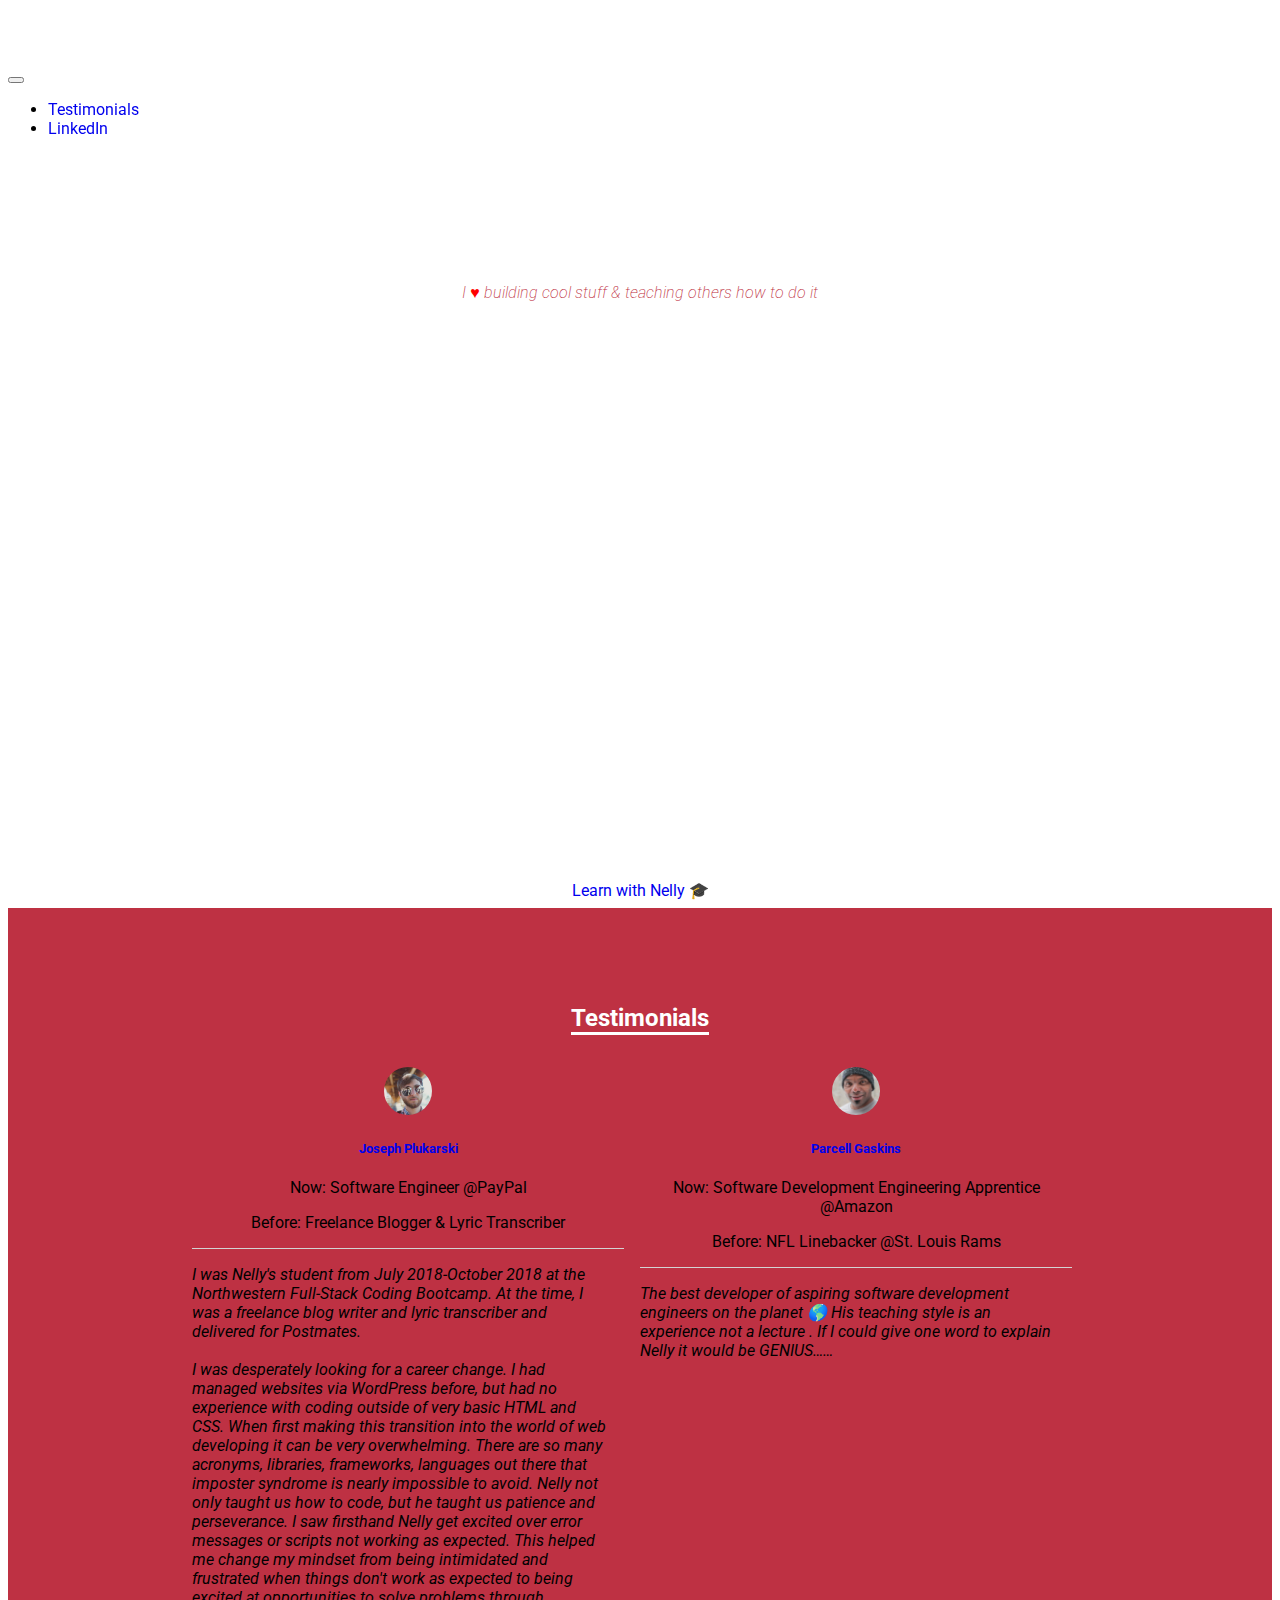
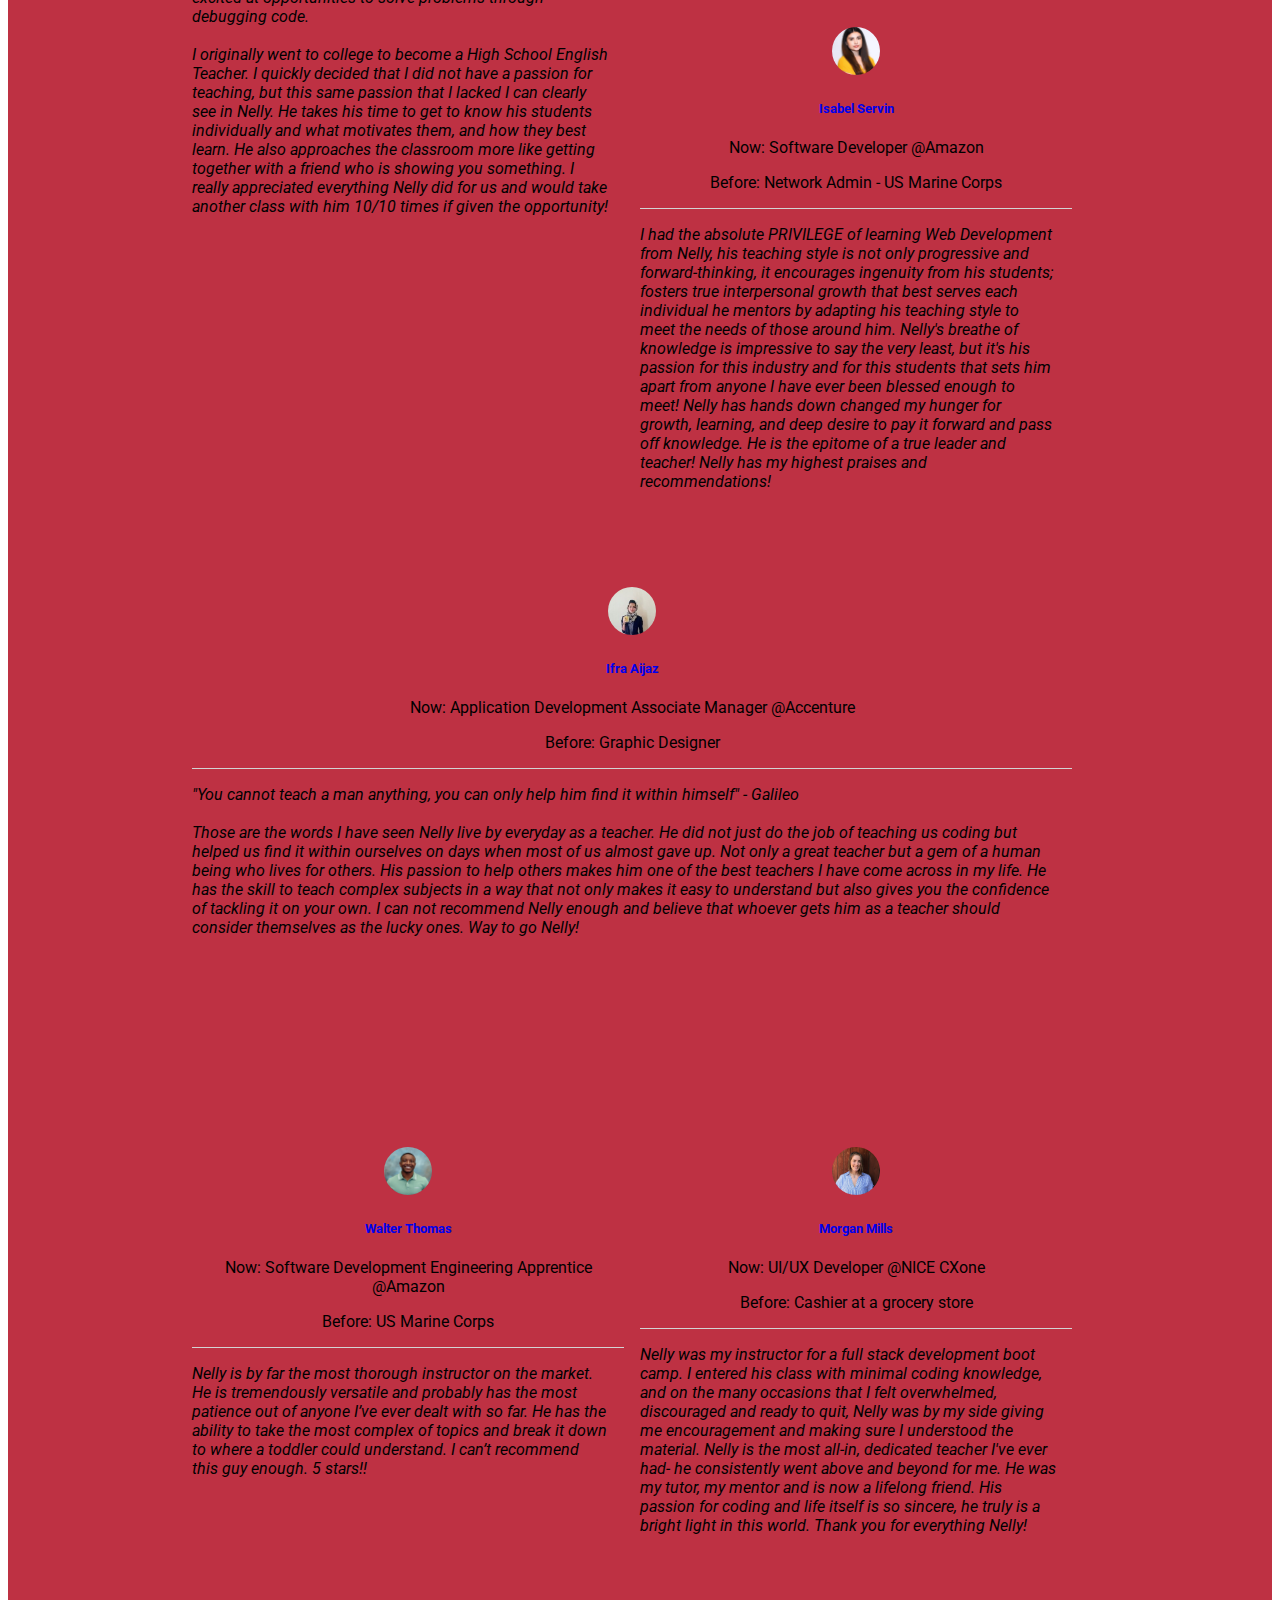
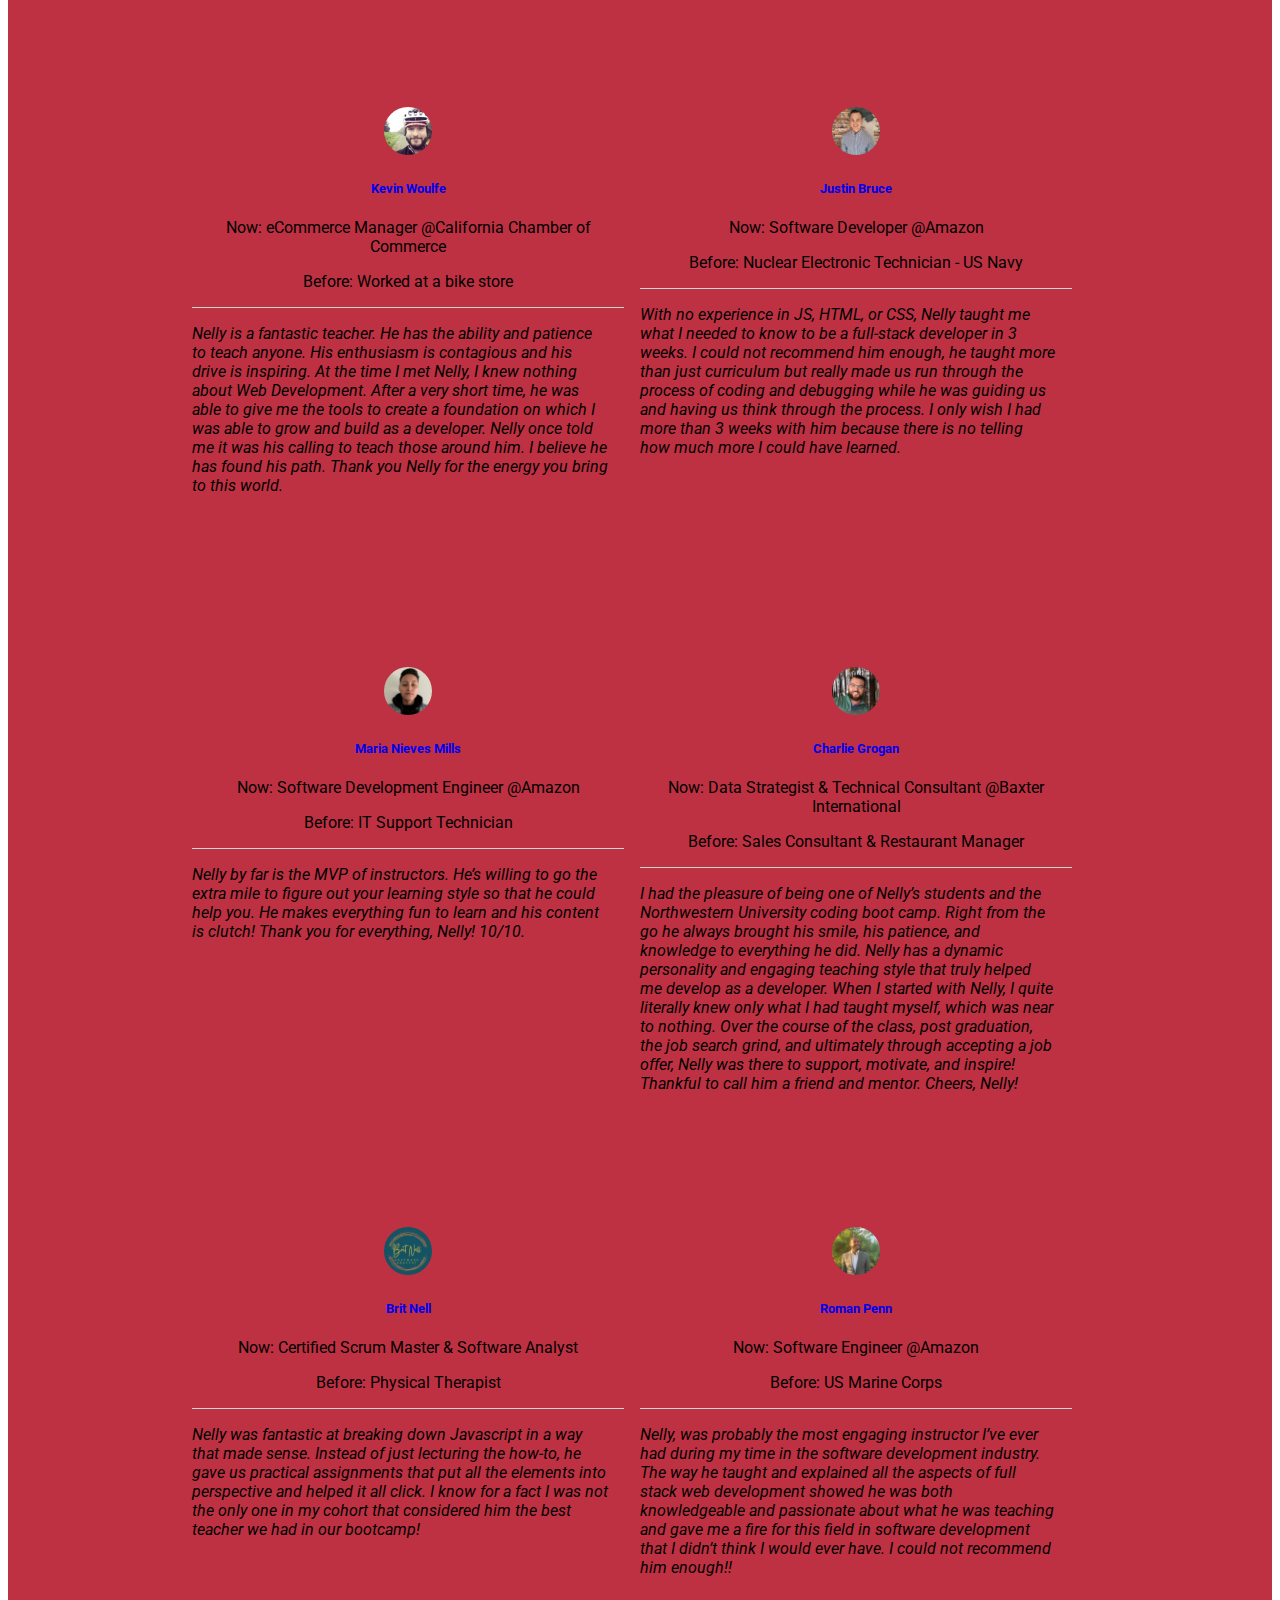
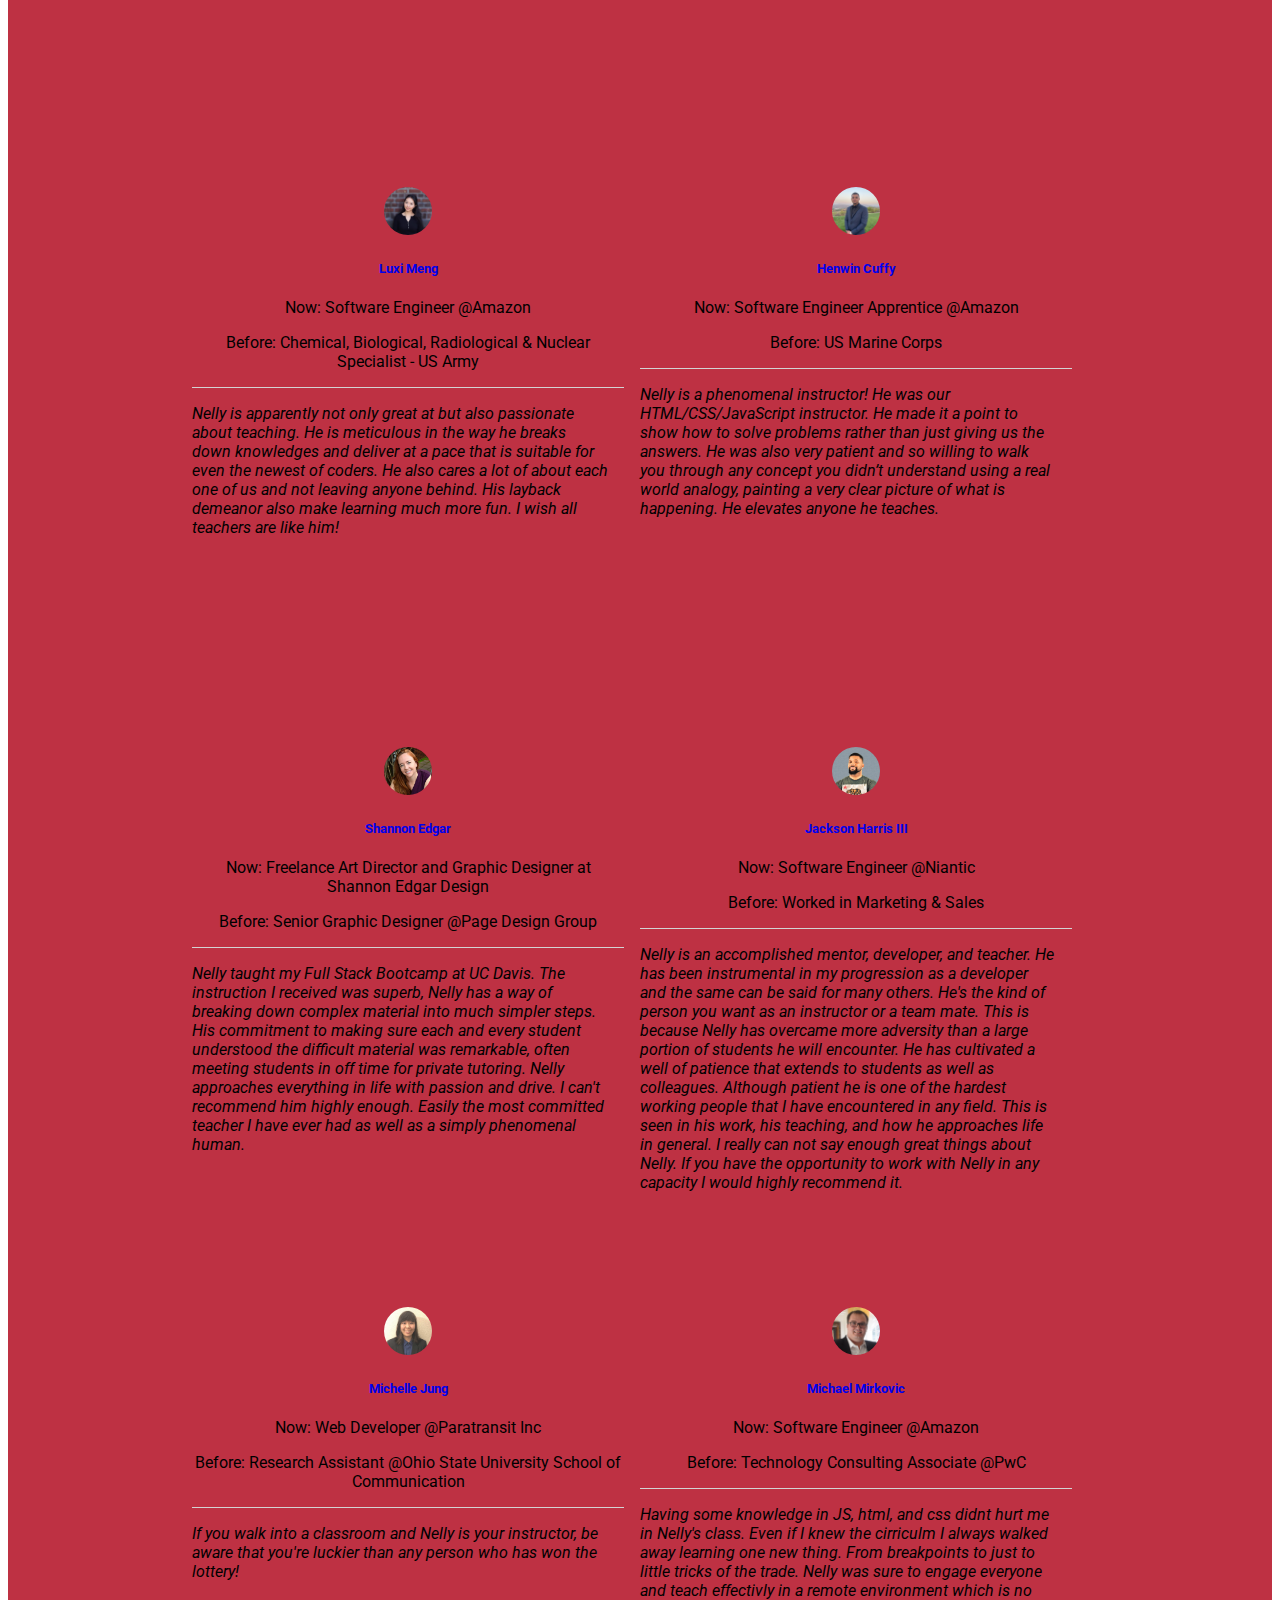
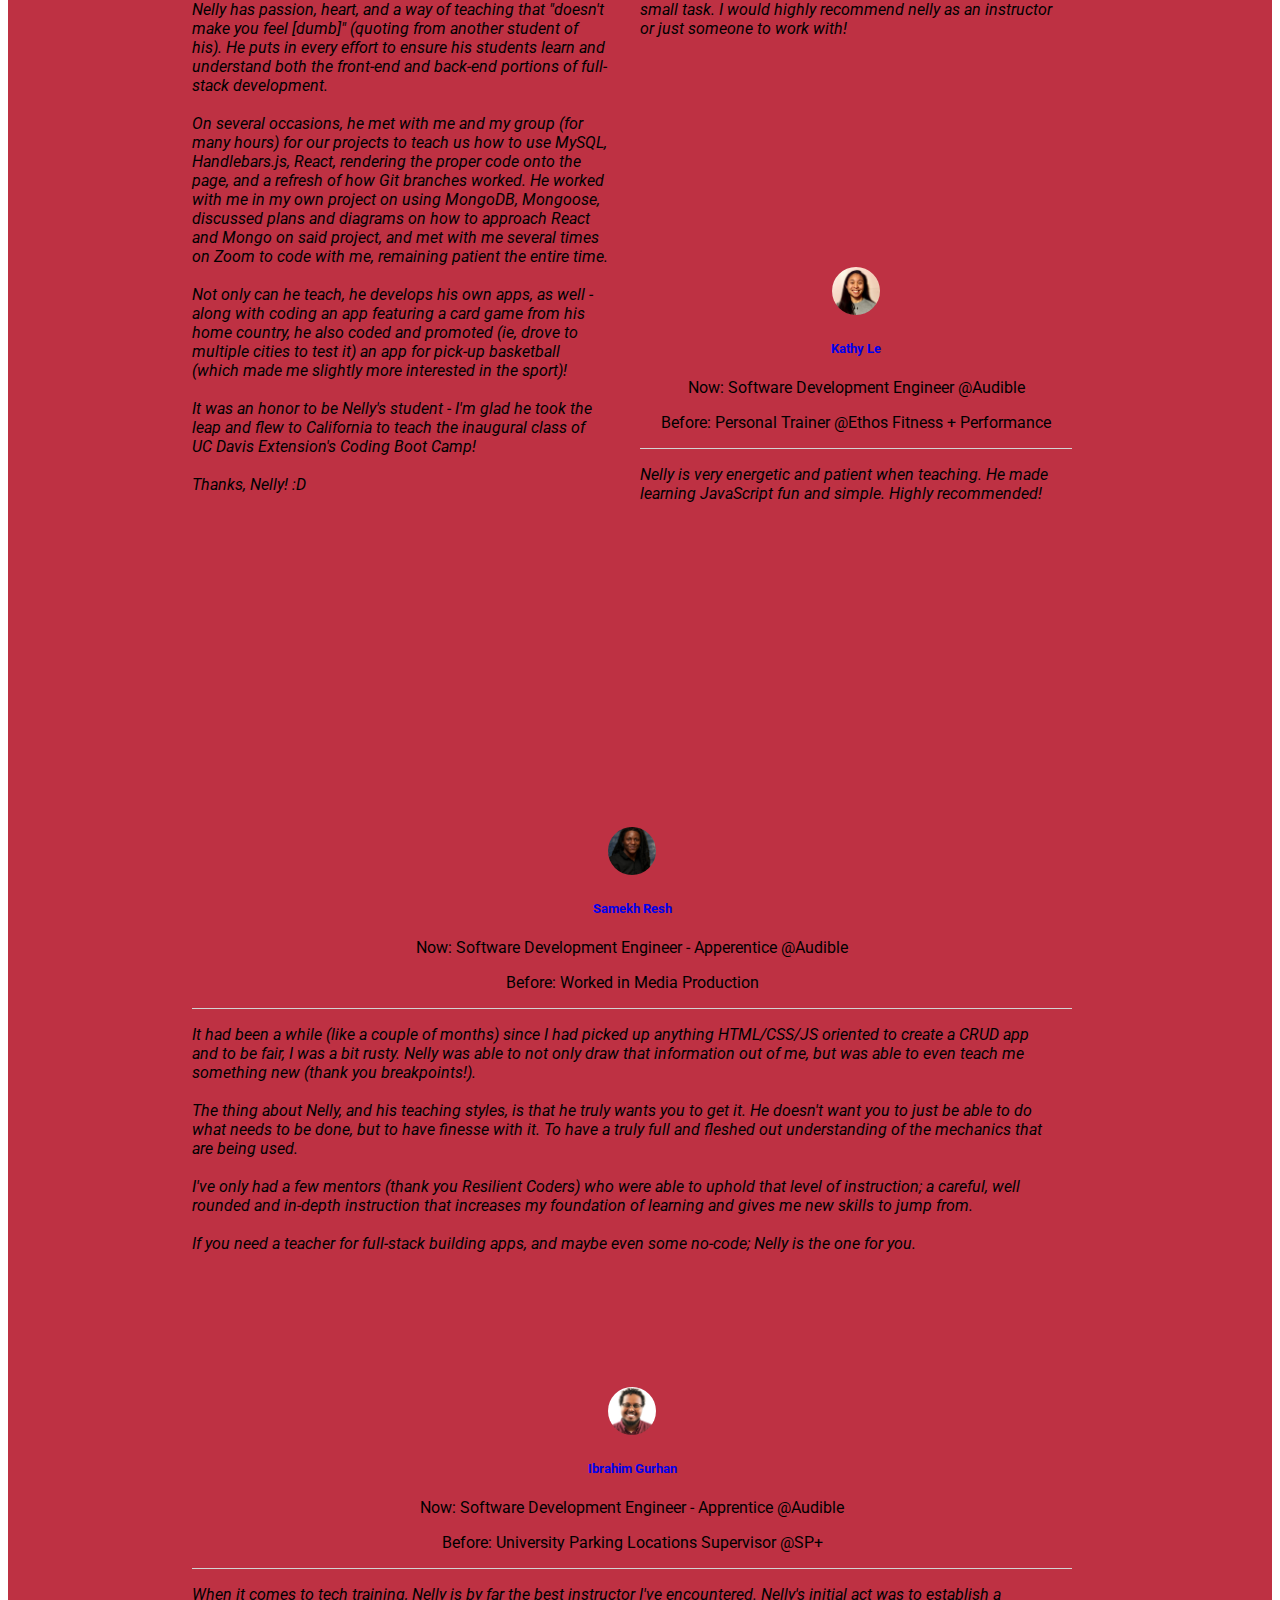
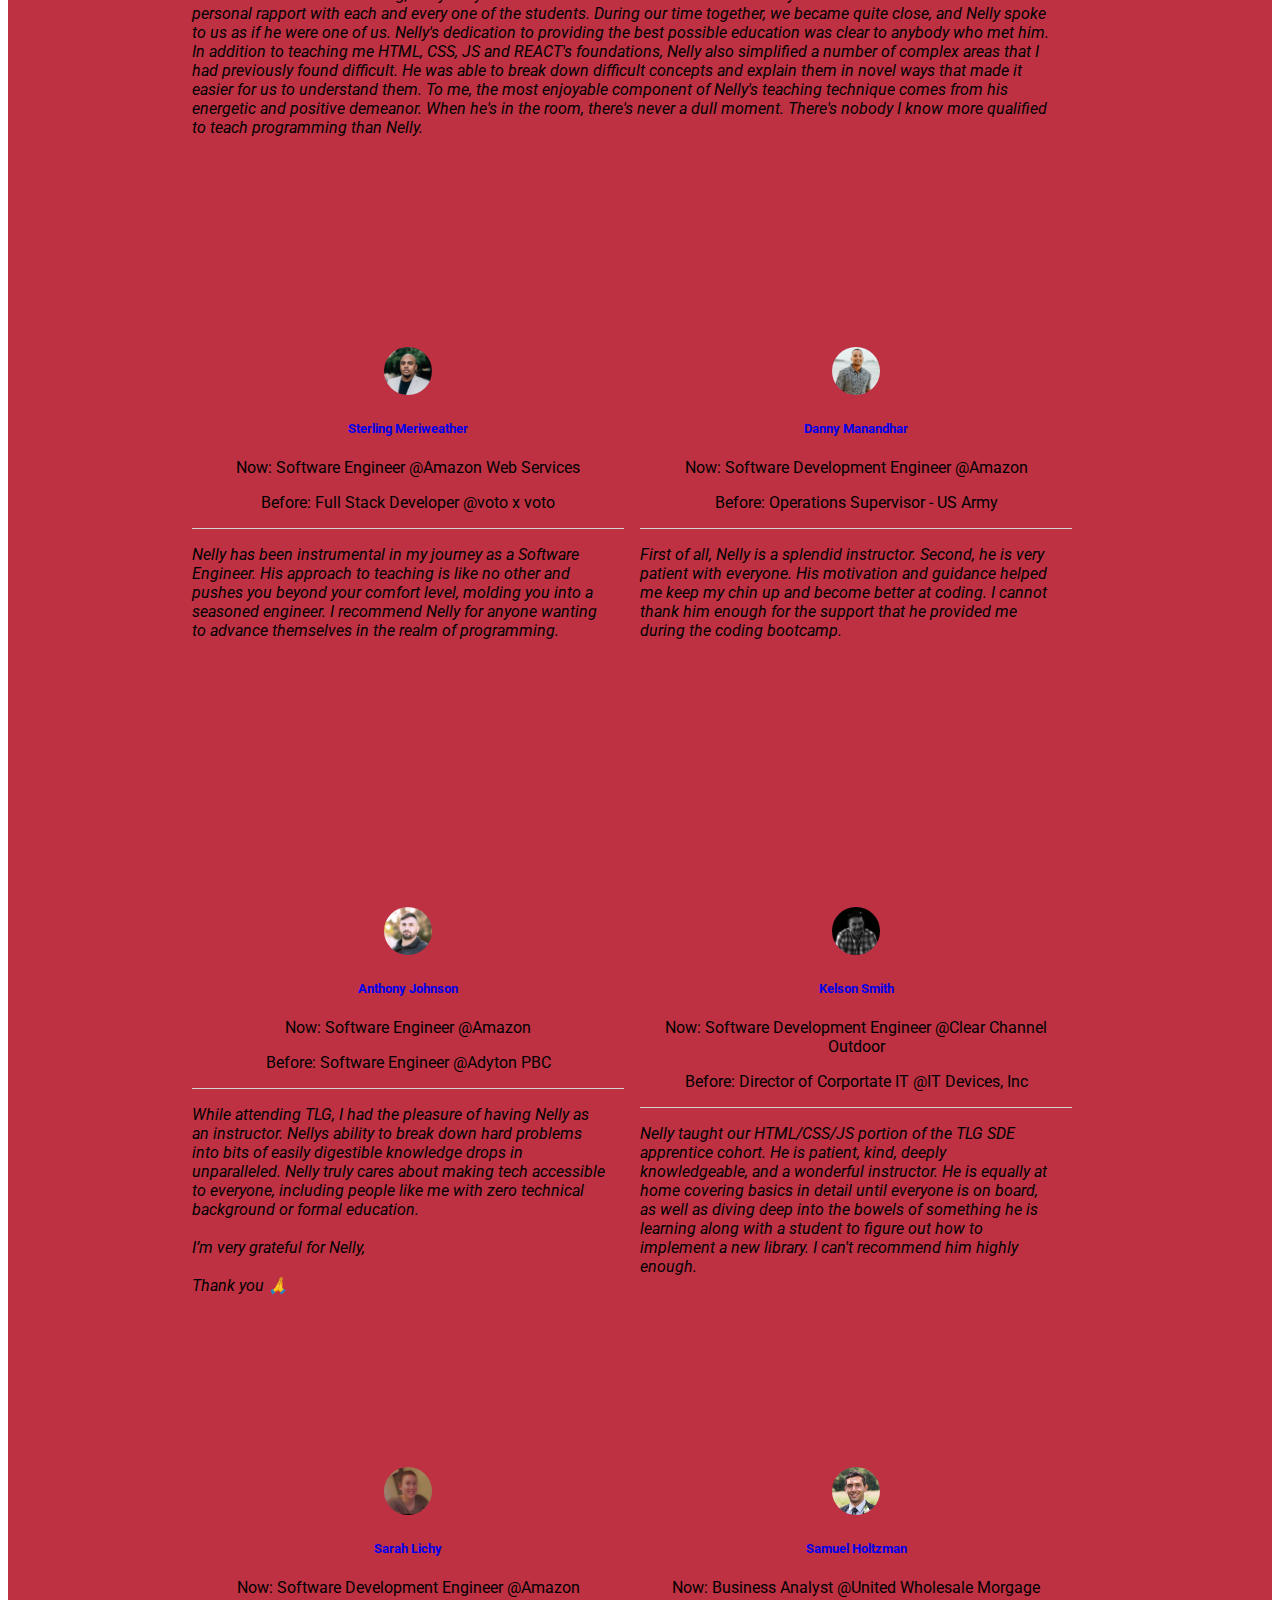
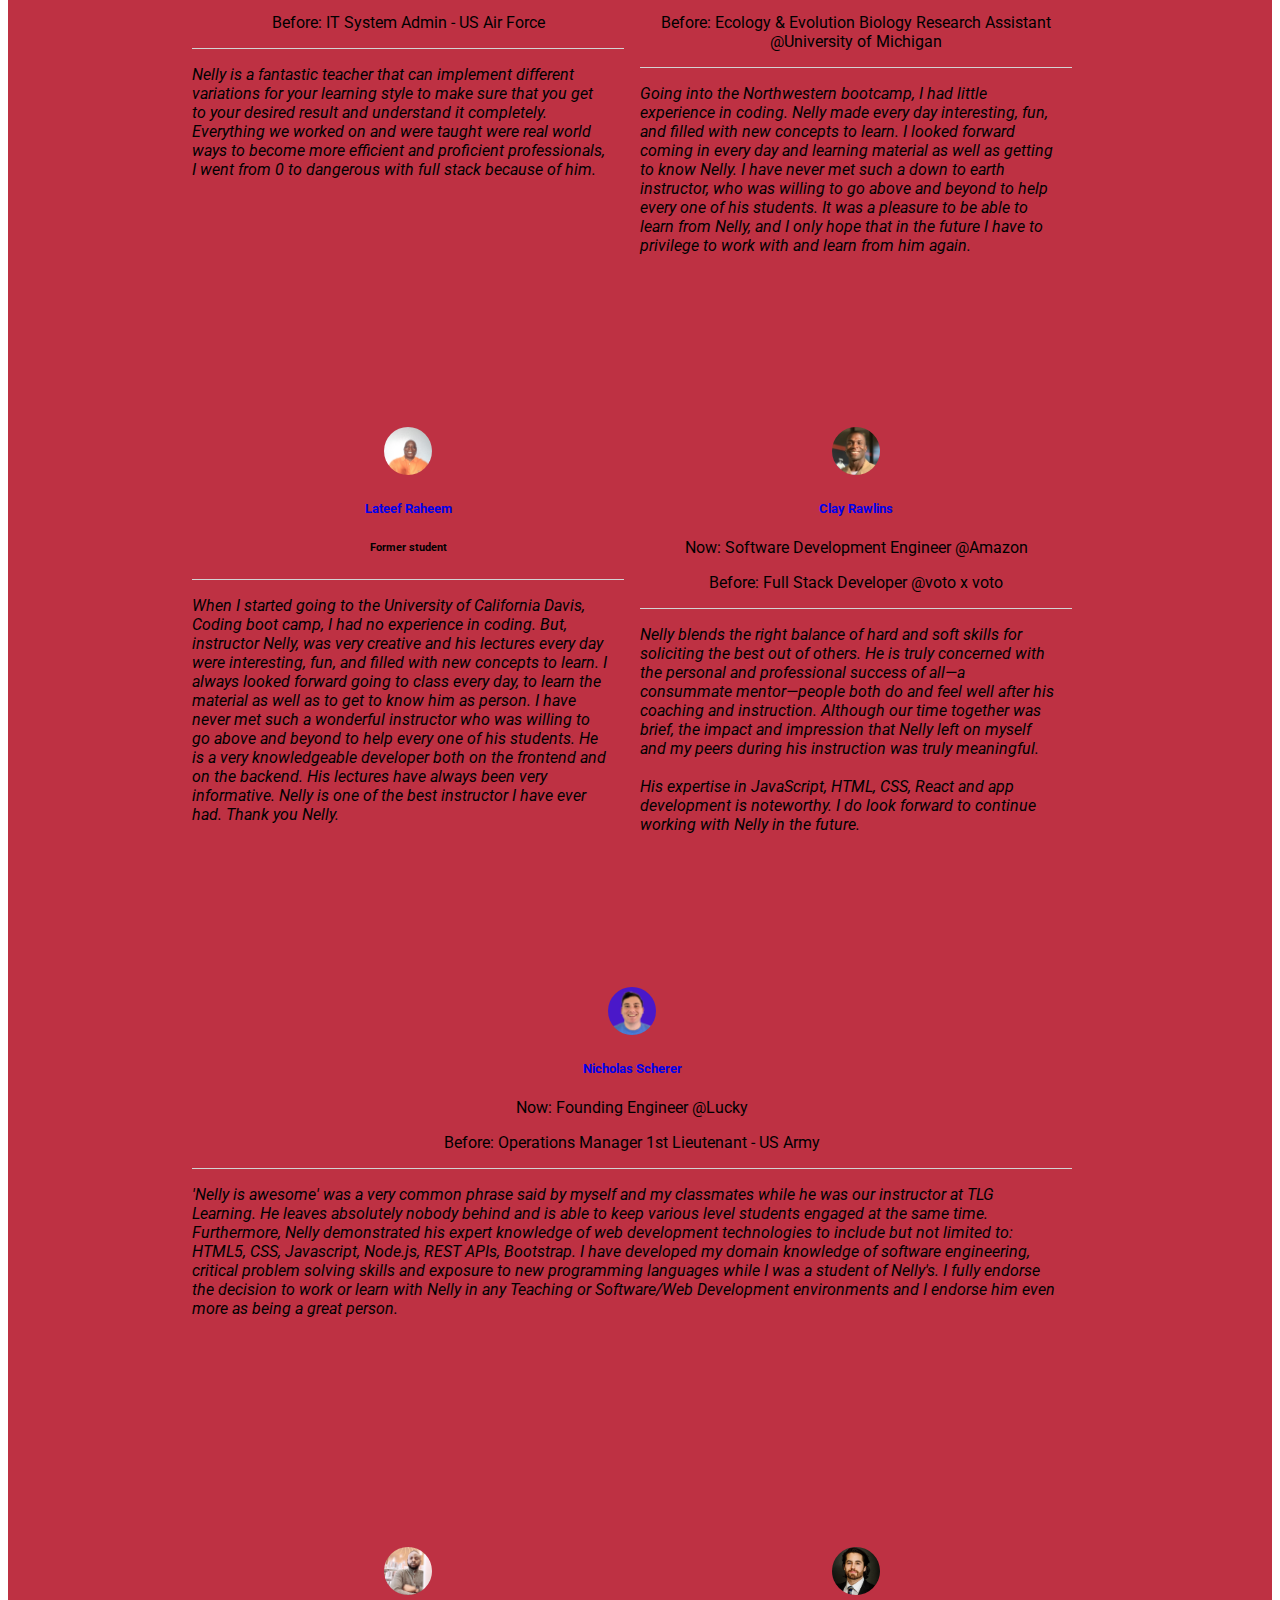
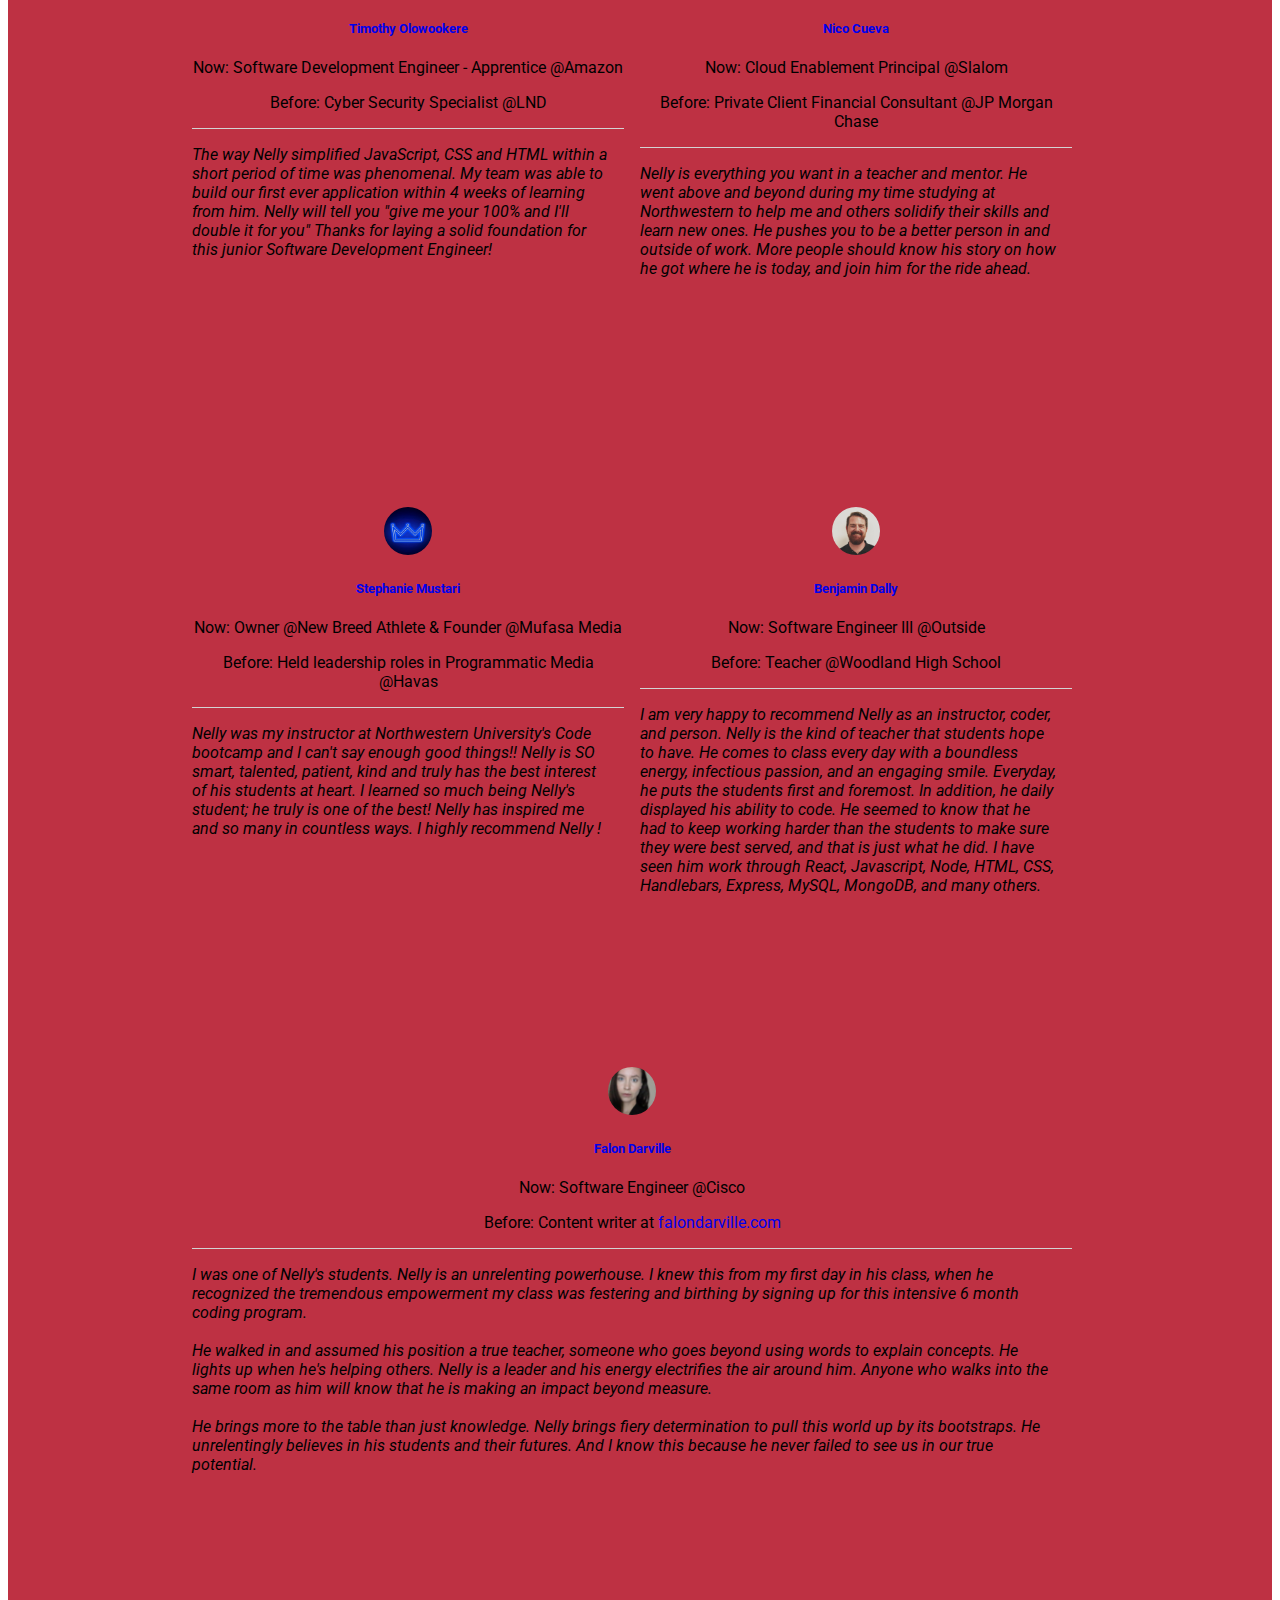
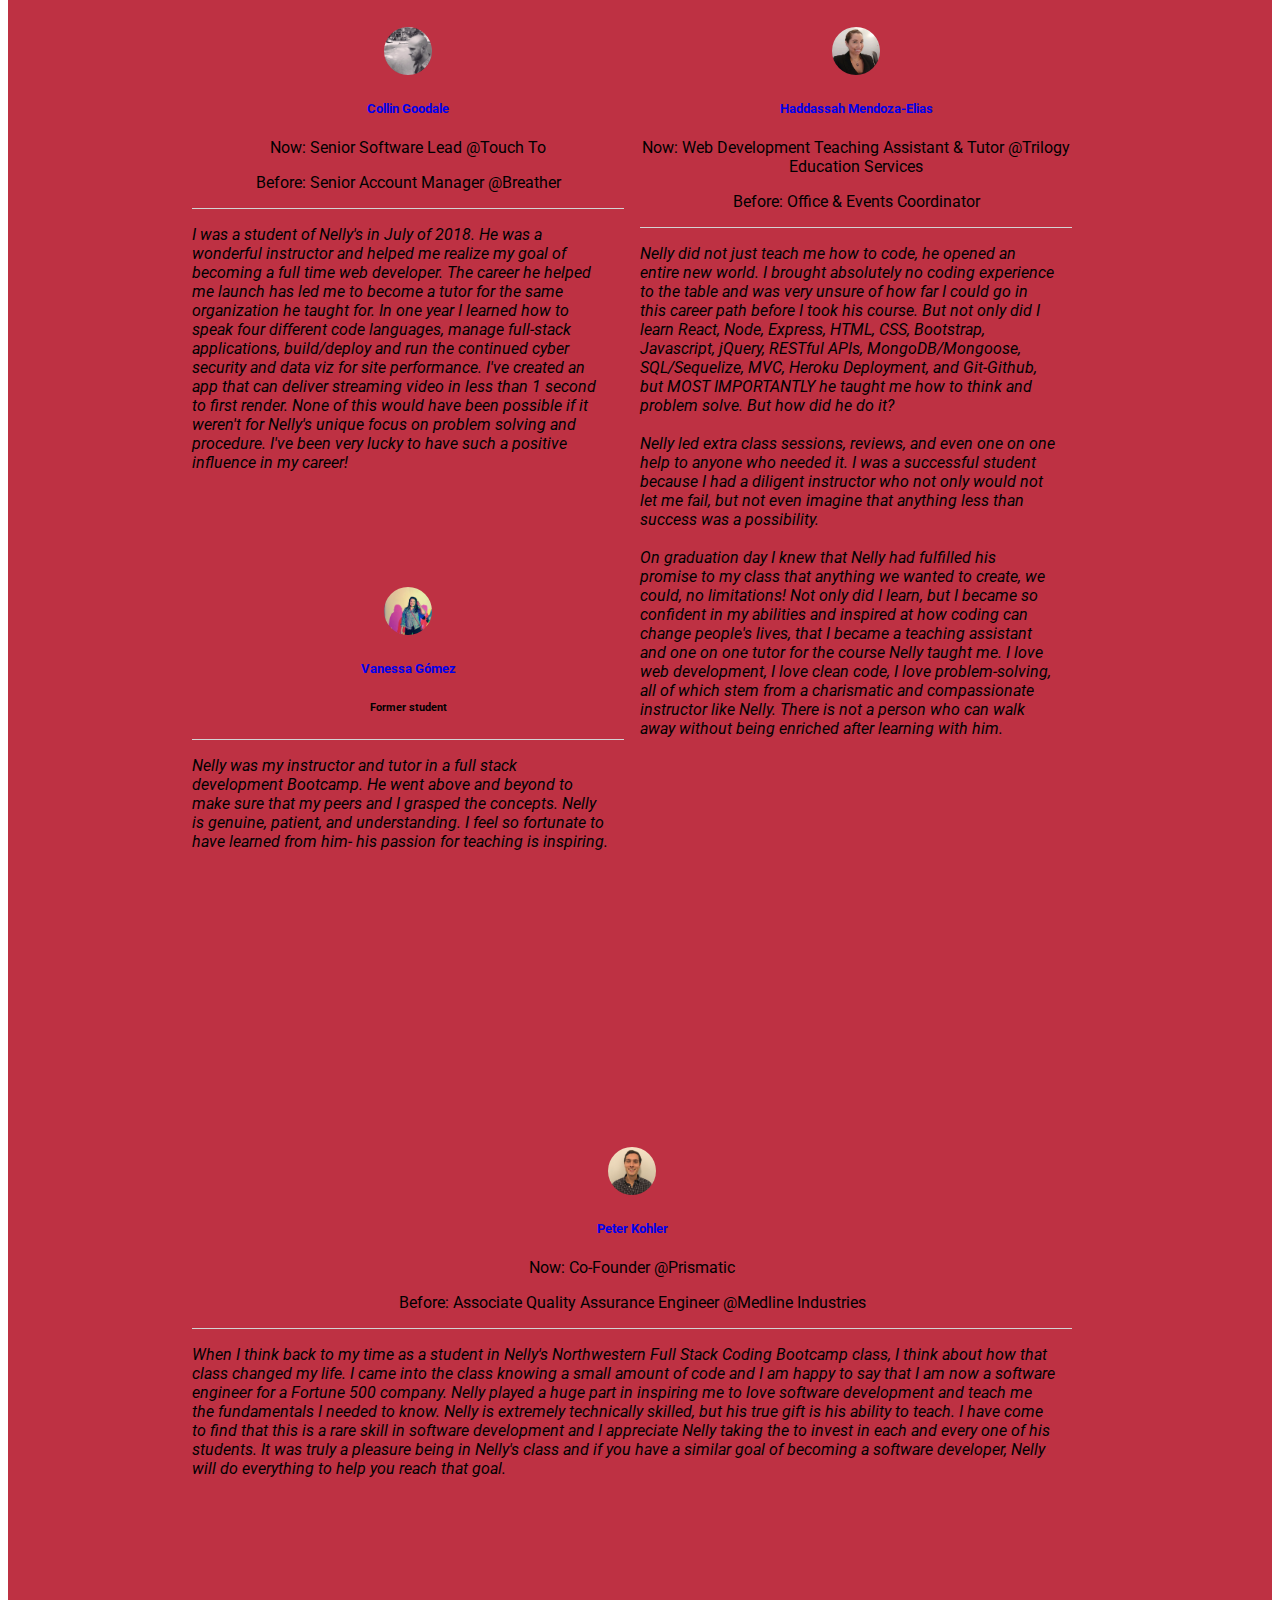
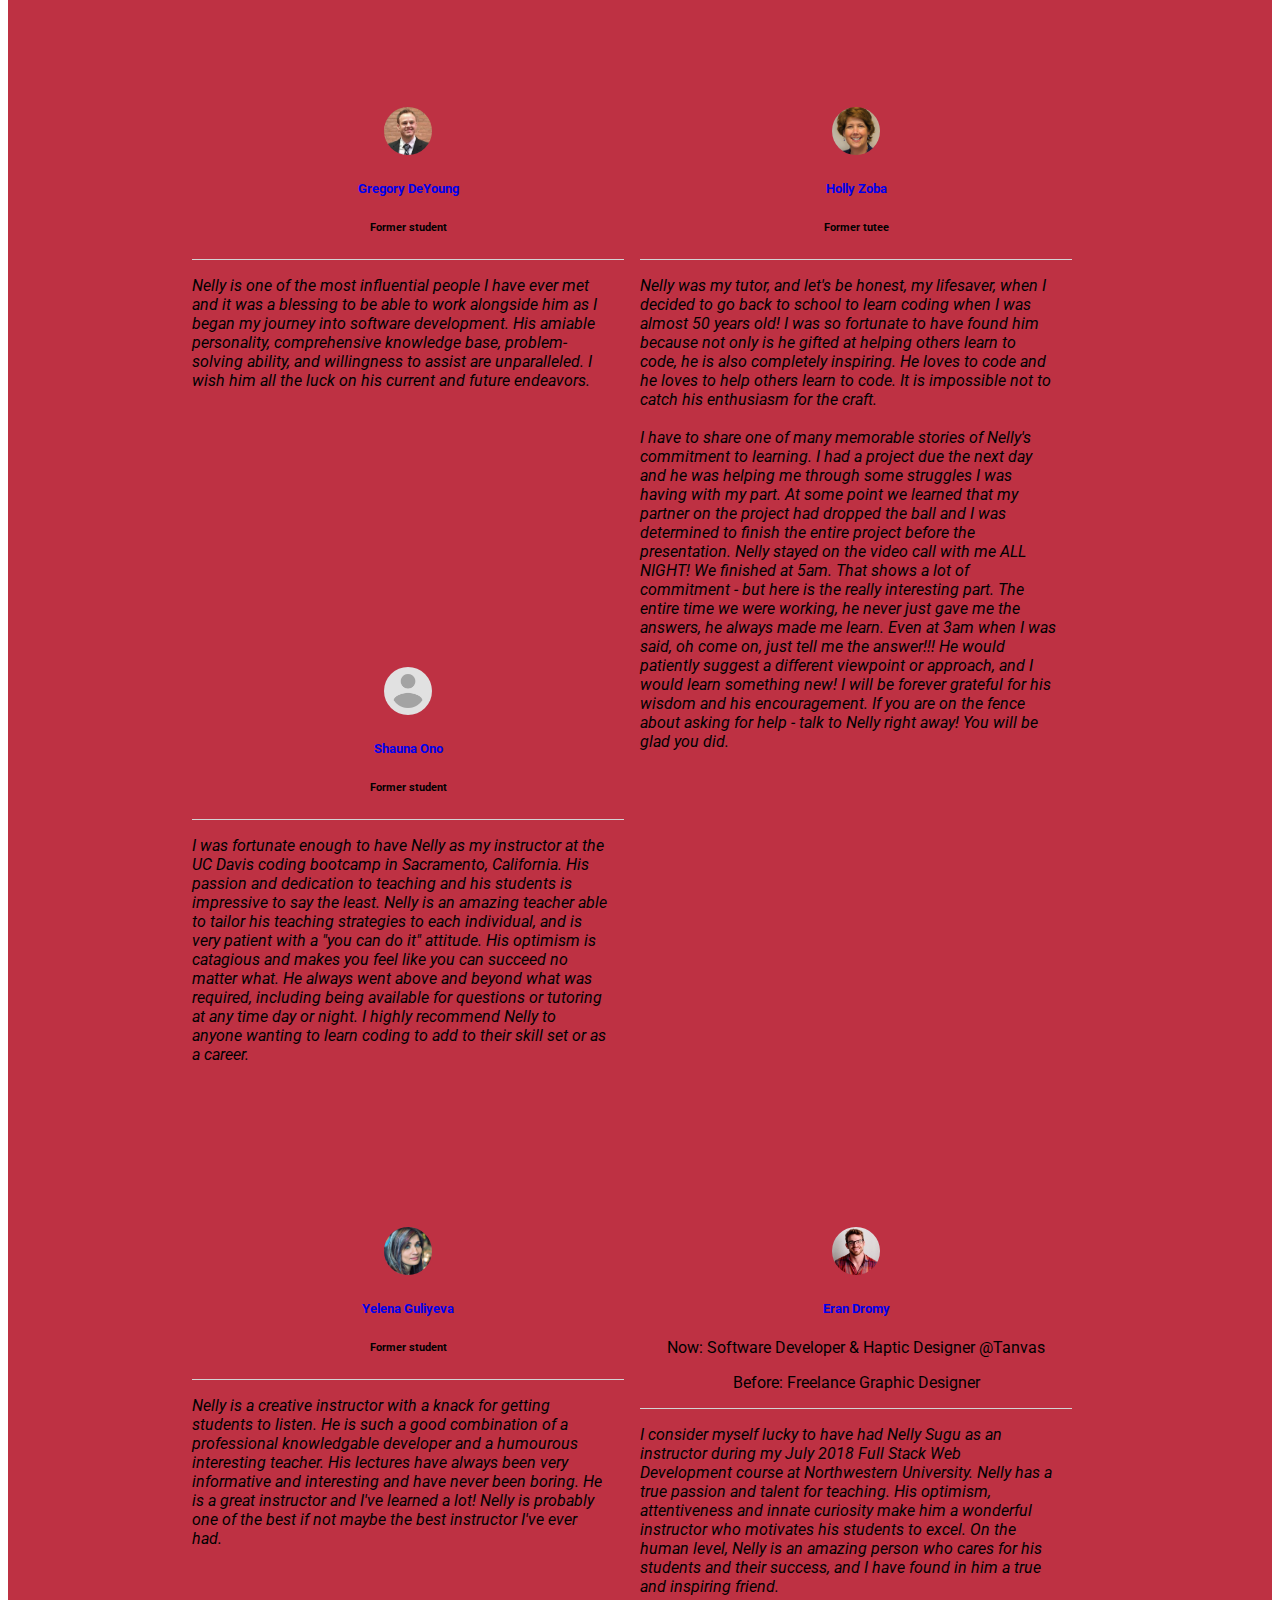
==== commit 246bd03b: "add blog" ====
--- a/index.html
+++ b/index.html
@@ -36,7 +36,7 @@
     <!--Our own CSS-->
     <link rel="stylesheet" href="styles.css" />
 
-    <title>👁Nelly👋🏾. U🪨</title>
+    <title>Nelly Sugu</title>
   </head>
 
   <body>
@@ -45,7 +45,9 @@
       <div class="navbar-brand" id="brand-container">
         <a style="color: white; text-decoration: none" href="#">
           <p>Nelly Sugu</p>
-          <p id="brand-work">Digital Self-Reliance Coach</p>
+          <p id="brand-work">
+            Mentor & coach of absolute beginners in web development
+          </p>
         </a>
       </div>
       <button
@@ -71,34 +73,12 @@
           <li class="nav-item">
             <a class="nav-link" href="#testimonials">Testimonials</a>
           </li>
+
           <li class="nav-item">
-            <a
-              class="nav-link"
-              href="https://walkthetalkteacher.nellysugu.com/apple"
-              >Listen on Apple Podcasts</a
+            <a class="nav-link" href="https://www.linkedin.com/in/nellysugu/"
+              >LinkedIn</a
             >
           </li>
-          <li class="nav-item">
-            <a
-              class="nav-link"
-              href="https://walkthetalkteacher.nellysugu.com/spotify"
-              >Listen on Spotify</a
-            >
-          </li>
-          <li class="nav-item">
-            <a
-              class="nav-link"
-              href="https://walkthetalkteacher.nellysugu.com/youtube"
-              >Watch on YouTube</a
-            >
-          </li>
-          <!-- <li class="nav-item">
-            <a class="nav-link" href="#projects">Projects</a>
-          </li> -->
-
-          <!-- <li class="nav-item">
-            <a class="nav-link" href="#contact">Contact</a>
-          </li> -->
         </ul>
       </div>
     </nav>
@@ -115,15 +95,15 @@
       <iframe
         width="560"
         height="315"
-        src="https://walkthetalkteacher.nellysugu.com/visit-rwanda-vr"
-        title="YouTube video player"
+        src="https://www.youtube.com/embed/giRJQ-f4wlA"
+        title="Web Developer Beginner Series by Nelly Sugu"
         frameborder="0"
         allow="accelerometer; autoplay; clipboard-write; encrypted-media; gyroscope; picture-in-picture"
         allowfullscreen
       ></iframe>
 
       <div id="about-social-media">
-        <a
+        <!-- <a
           target="_blank"
           rel="noopener noreferrer"
           href="https://www.instagram.com/nellysugu/"
@@ -133,8 +113,8 @@
             src="./resources/instagram-logo.png"
             alt="instagram logo"
           />
-        </a>
-        <a
+        </a> -->
+        <!-- <a
           target="_blank"
           rel="noopener noreferrer"
           href="https://www.linkedin.com/in/nellysugu/"
@@ -145,7 +125,7 @@
             alt="linkedin logo"
             srcset=""
           />
-        </a>
+        </a> -->
       </div>
 
       <!-- <div class="numbers">
@@ -161,10 +141,10 @@
       <div class="cta">
         <div class="alert alert-success" role="alert">
           <a
-            href="https://walkthetalkteacher.nellysugu.com/digital-self-reliance-university"
+            href="https://learnwithnelly.hashnode.dev/"
             target="_blank"
             rel="noopener noreferrer"
-            >Digital Self-Reliance University 🎓</a
+            >Learn with Nelly 🎓</a
           >
         </div>
       </div>
@@ -205,6 +185,7 @@
                 <a
                   target="_blank"
                   rel="noopener noreferrer"
+                  class="text-primary"
                   href="https://www.linkedin.com/in/josephplukarski/"
                   >Joseph Plukarski</a
                 >
@@ -263,6 +244,7 @@
                 <a
                   target="_blank"
                   rel="noopener noreferrer"
+                  class="text-primary"
                   href="https://www.linkedin.com/in/percell-gaskins-8a644014b/"
                   >Parcell Gaskins</a
                 >
@@ -296,6 +278,7 @@
                 <a
                   target="_blank"
                   rel="noopener noreferrer"
+                  class="text-primary"
                   href="https://www.linkedin.com/in/ifraaijaz/"
                   >Ifra Aijaz</a
                 >
@@ -341,6 +324,7 @@
                 <a
                   target="_blank"
                   rel="noopener noreferrer"
+                  class="text-primary"
                   href="https://www.linkedin.com/in/isabel-servin/"
                   >Isabel Servin</a
                 >
@@ -382,6 +366,7 @@
                 <a
                   target="_blank"
                   rel="noopener noreferrer"
+                  class="text-primary"
                   href="https://www.linkedin.com/in/walterlthomas/"
                   >Walter Thomas</a
                 >
@@ -416,6 +401,7 @@
                 <a
                   target="_blank"
                   rel="noopener noreferrer"
+                  class="text-primary"
                   href="https://www.linkedin.com/in/morganelimills/"
                   >Morgan Mills</a
                 >
@@ -455,6 +441,7 @@
                 <a
                   target="_blank"
                   rel="noopener noreferrer"
+                  class="text-primary"
                   href="https://www.linkedin.com/in/kevin-woulfe/"
                   >Kevin Woulfe</a
                 >
@@ -492,6 +479,7 @@
                 <a
                   target="_blank"
                   rel="noopener noreferrer"
+                  class="text-primary"
                   href="https://www.linkedin.com/in/justin-n-bruce/"
                   >Justin Bruce</a
                 >
@@ -528,6 +516,7 @@
                 <a
                   target="_blank"
                   rel="noopener noreferrer"
+                  class="text-primary"
                   href="https://www.linkedin.com/in/maria-nieves-40b932192/"
                   >Maria Nieves Mills</a
                 >
@@ -561,6 +550,7 @@
                 <a
                   target="_blank"
                   rel="noopener noreferrer"
+                  class="text-primary"
                   href="https://www.linkedin.com/in/charles-grogan/"
                   >Charlie Grogan</a
                 >
@@ -602,6 +592,7 @@
                 <a
                   target="_blank"
                   rel="noopener noreferrer"
+                  class="text-primary"
                   href="https://www.linkedin.com/in/britnell/"
                   >Brit Nell</a
                 >
@@ -637,6 +628,7 @@
                 <a
                   target="_blank"
                   rel="noopener noreferrer"
+                  class="text-primary"
                   href="https://www.linkedin.com/in/romanpennwebmc/"
                   >Roman Penn</a
                 >
@@ -673,6 +665,7 @@
                 <a
                   target="_blank"
                   rel="noopener noreferrer"
+                  class="text-primary"
                   href="https://www.linkedin.com/in/luximeng"
                   >Luxi Meng</a
                 >
@@ -710,6 +703,7 @@
                 <a
                   target="_blank"
                   rel="noopener noreferrer"
+                  class="text-primary"
                   href="https://www.linkedin.com/in/henwin-cuffy/"
                   >Henwin Cuffy</a
                 >
@@ -745,6 +739,7 @@
                 <a
                   target="_blank"
                   rel="noopener noreferrer"
+                  class="text-primary"
                   href="https://www.linkedin.com/in/shannonleeedgar/"
                   >Shannon Edgar</a
                 >
@@ -784,6 +779,7 @@
                 <a
                   target="_blank"
                   rel="noopener noreferrer"
+                  class="text-primary"
                   href="https://www.linkedin.com/in/jackson-harris-iii-a2546845/"
                   >Jackson Harris III</a
                 >
@@ -826,6 +822,7 @@
                 <a
                   target="_blank"
                   rel="noopener noreferrer"
+                  class="text-primary"
                   href="https://www.linkedin.com/in/hi-michelle/"
                   >Michelle Jung</a
                 >
@@ -888,6 +885,7 @@
                 <a
                   target="_blank"
                   rel="noopener noreferrer"
+                  class="text-primary"
                   href="https://www.linkedin.com/in/nicolas-nico-cueva-19b4a15a/"
                   >Samekh Resh</a
                 >
@@ -939,6 +937,7 @@
                 <a
                   target="_blank"
                   rel="noopener noreferrer"
+                  class="text-primary"
                   href="https://www.linkedin.com/in/michael-mirkovic/"
                   >Michael Mirkovic</a
                 >
@@ -975,6 +974,7 @@
                 <a
                   target="_blank"
                   rel="noopener noreferrer"
+                  class="text-primary"
                   href="https://www.linkedin.com/in/kathyle-dev/"
                   >Kathy Le</a
                 >
@@ -1007,6 +1007,7 @@
                 <a
                   target="_blank"
                   rel="noopener noreferrer"
+                  class="text-primary"
                   href="https://www.linkedin.com/in/ibrahimgurhan/"
                   >Ibrahim Gurhan</a
                 >
@@ -1051,6 +1052,7 @@
                 <a
                   target="_blank"
                   rel="noopener noreferrer"
+                  class="text-primary"
                   href="https://www.linkedin.com/in/sterling-meriweather/"
                   >Sterling Meriweather</a
                 >
@@ -1085,6 +1087,7 @@
                 <a
                   target="_blank"
                   rel="noopener noreferrer"
+                  class="text-primary"
                   href="https://www.linkedin.com/in/dannymanandhar/"
                   >Danny Manandhar</a
                 >
@@ -1118,6 +1121,7 @@
                 <a
                   target="_blank"
                   rel="noopener noreferrer"
+                  class="text-primary"
                   href="https://www.linkedin.com/in/adanieljohnson/"
                   >Anthony Johnson</a
                 >
@@ -1159,6 +1163,7 @@
                 <a
                   target="_blank"
                   rel="noopener noreferrer"
+                  class="text-primary"
                   href="https://www.linkedin.com/in/kelsonsmith/"
                   >Kelson Smith</a
                 >
@@ -1194,6 +1199,7 @@
                 <a
                   target="_blank"
                   rel="noopener noreferrer"
+                  class="text-primary"
                   href="https://www.linkedin.com/in/sarah-lichy-62080118b/"
                   >Sarah Lichy</a
                 >
@@ -1229,6 +1235,7 @@
                 <a
                   target="_blank"
                   rel="noopener noreferrer"
+                  class="text-primary"
                   href="https://www.linkedin.com/in/sam-holtzman/"
                   >Samuel Holtzman</a
                 >
@@ -1267,6 +1274,7 @@
                 <a
                   target="_blank"
                   rel="noopener noreferrer"
+                  class="text-primary"
                   href="https://www.linkedin.com/in/lateef-raheem-75577179/"
                   >Lateef Raheem</a
                 >
@@ -1303,6 +1311,7 @@
                 <a
                   target="_blank"
                   rel="noopener noreferrer"
+                  class="text-primary"
                   href="https://www.linkedin.com/in/nicholas-scherer/"
                   >Nicholas Scherer</a
                 >
@@ -1344,6 +1353,7 @@
                 <a
                   target="_blank"
                   rel="noopener noreferrer"
+                  class="text-primary"
                   href="https://www.linkedin.com/in/clayvis-rawlins-28b93b11a/"
                   >Clay Rawlins</a
                 >
@@ -1385,6 +1395,7 @@
                 <a
                   target="_blank"
                   rel="noopener noreferrer"
+                  class="text-primary"
                   href="https://www.linkedin.com/in/timothy-olowookere-517265106/"
                   >Timothy Olowookere</a
                 >
@@ -1421,6 +1432,7 @@
                 <a
                   target="_blank"
                   rel="noopener noreferrer"
+                  class="text-primary"
                   href="https://www.linkedin.com/in/nicolas-nico-cueva-19b4a15a/"
                   >Nico Cueva</a
                 >
@@ -1456,6 +1468,7 @@
                 <a
                   target="_blank"
                   rel="noopener noreferrer"
+                  class="text-primary"
                   href="https://www.linkedin.com/in/mufasaaa/"
                   >Stephanie Mustari</a
                 >
@@ -1492,6 +1505,7 @@
                 <a
                   target="_blank"
                   rel="noopener noreferrer"
+                  class="text-primary"
                   href="https://www.linkedin.com/in/dallybenjamin/"
                   >Benjamin Dally</a
                 >
@@ -1530,6 +1544,7 @@
                 <a
                   target="_blank"
                   rel="noopener noreferrer"
+                  class="text-primary"
                   href="https://www.linkedin.com/in/falon-darville/"
                   >Falon Darville</a
                 >
@@ -1583,6 +1598,7 @@
                 <a
                   target="_blank"
                   rel="noopener noreferrer"
+                  class="text-primary"
                   href="https://www.linkedin.com/in/colin-g-b551b379/"
                   >Collin Goodale</a
                 >
@@ -1623,6 +1639,7 @@
                 <a
                   target="_blank"
                   rel="noopener noreferrer"
+                  class="text-primary"
                   href="https://www.linkedin.com/in/haddassah-mendoza-elias-03273837/"
                   >Haddassah Mendoza-Elias</a
                 >
@@ -1678,6 +1695,7 @@
                 <a
                   target="_blank"
                   rel="noopener noreferrer"
+                  class="text-primary"
                   href="https://www.linkedin.com/in/peter-kohler/"
                   >Peter Kohler</a
                 >
@@ -1721,6 +1739,7 @@
                 <a
                   target="_blank"
                   rel="noopener noreferrer"
+                  class="text-primary"
                   href="https://www.linkedin.com/in/vanessa-g%C3%B3mez-629aa182/"
                   >Vanessa Gómez</a
                 >
@@ -1750,6 +1769,7 @@
                 <a
                   target="_blank"
                   rel="noopener noreferrer"
+                  class="text-primary"
                   href="https://www.linkedin.com/in/gregorydeyoung/"
                   >Gregory DeYoung</a
                 >
@@ -1781,6 +1801,7 @@
                 <a
                   target="_blank"
                   rel="noopener noreferrer"
+                  class="text-primary"
                   href="https://www.linkedin.com/in/hollyzoba/"
                   >Holly Zoba</a
                 >
@@ -1829,6 +1850,7 @@
                 <a
                   target="_blank"
                   rel="noopener noreferrer"
+                  class="text-primary"
                   href="https://www.linkedin.com/in/shauna-ono-bb410226/"
                   >Shauna Ono</a
                 >
@@ -1864,6 +1886,7 @@
                 <a
                   target="_blank"
                   rel="noopener noreferrer"
+                  class="text-primary"
                   href="https://www.linkedin.com/in/yelena-guliyeva/"
                   >Yelena Guliyeva</a
                 >
@@ -1895,6 +1918,7 @@
                 <a
                   target="_blank"
                   rel="noopener noreferrer"
+                  class="text-primary"
                   href="https://www.linkedin.com/in/eran-dromy/"
                   >Eran Dromy</a
                 >
@@ -1932,6 +1956,7 @@
                 <a
                   target="_blank"
                   rel="noopener noreferrer"
+                  class="text-primary"
                   href="https://www.linkedin.com/in/chris-grant-8b4314a/"
                   >Chris Grant</a
                 >
@@ -1982,6 +2007,7 @@
                 <a
                   target="_blank"
                   rel="noopener noreferrer"
+                  class="text-primary"
                   href="https://www.linkedin.com/in/madhavparekh/"
                   >Madhav Parekh</a
                 >
@@ -2017,6 +2043,7 @@
                 <a
                   target="_blank"
                   rel="noopener noreferrer"
+                  class="text-primary"
                   href="https://www.linkedin.com/in/sherif-mahmoud-93605b2/"
                   >Sherif Mahmoud
                 </a>
@@ -2061,6 +2088,7 @@
                 <a
                   target="_blank"
                   rel="noopener noreferrer"
+                  class="text-primary"
                   href="https://www.linkedin.com/in/maksym-galyliak-95464551/"
                   >Maksym Galyliak</a
                 >
@@ -2094,6 +2122,7 @@
                 <a
                   target="_blank"
                   rel="noopener noreferrer"
+                  class="text-primary"
                   href="https://www.linkedin.com/in/daniel-feinstat/"
                   >Daniel Feinstat</a
                 >
@@ -2129,6 +2158,7 @@
                 <a
                   target="_blank"
                   rel="noopener noreferrer"
+                  class="text-primary"
                   href="https://www.linkedin.com/in/andyxwood/"
                   >Andy Wood</a
                 >
@@ -2167,6 +2197,7 @@
                 <a
                   target="_blank"
                   rel="noopener noreferrer"
+                  class="text-primary"
                   href="https://www.linkedin.com/in/josephleecy/"
                   >Joseph Lee</a
                 >
@@ -2213,6 +2244,7 @@
                 <a
                   target="_blank"
                   rel="noopener noreferrer"
+                  class="text-primary"
                   href="https://www.linkedin.com/in/jonathon-hinchley/"
                   >Jonathon Hinchley</a
                 >
@@ -2252,6 +2284,7 @@
                 <a
                   target="_blank"
                   rel="noopener noreferrer"
+                  class="text-primary"
                   href="https://www.linkedin.com/in/stan-crump-freelancer/"
                   >Stan Crump</a
                 >
@@ -2295,6 +2328,7 @@
                 <a
                   target="_blank"
                   rel="noopener noreferrer"
+                  class="text-primary"
                   href="https://www.linkedin.com/in/michaeldoh/"
                   >Michael Doherty</a
                 >
@@ -2328,6 +2362,7 @@
                 <a
                   target="_blank"
                   rel="noopener noreferrer"
+                  class="text-primary"
                   href="https://www.linkedin.com/in/leo-qiu/"
                   >Leo Qiu</a
                 >
@@ -2365,6 +2400,7 @@
                 <a
                   target="_blank"
                   rel="noopener noreferrer"
+                  class="text-primary"
                   href="https://www.linkedin.com/in/treighton/"
                   >Treighton Mauldin</a
                 >
@@ -2397,6 +2433,7 @@
                 <a
                   target="_blank"
                   rel="noopener noreferrer"
+                  class="text-primary"
                   href="https://www.linkedin.com/in/carlilejordan/"
                   >Jordan Carlile</a
                 >
@@ -2435,6 +2472,7 @@
                 <a
                   target="_blank"
                   rel="noopener noreferrer"
+                  class="text-primary"
                   href="https://www.linkedin.com/in/ryan-canty-a49b9b35/"
                   >Ryan Canty</a
                 >
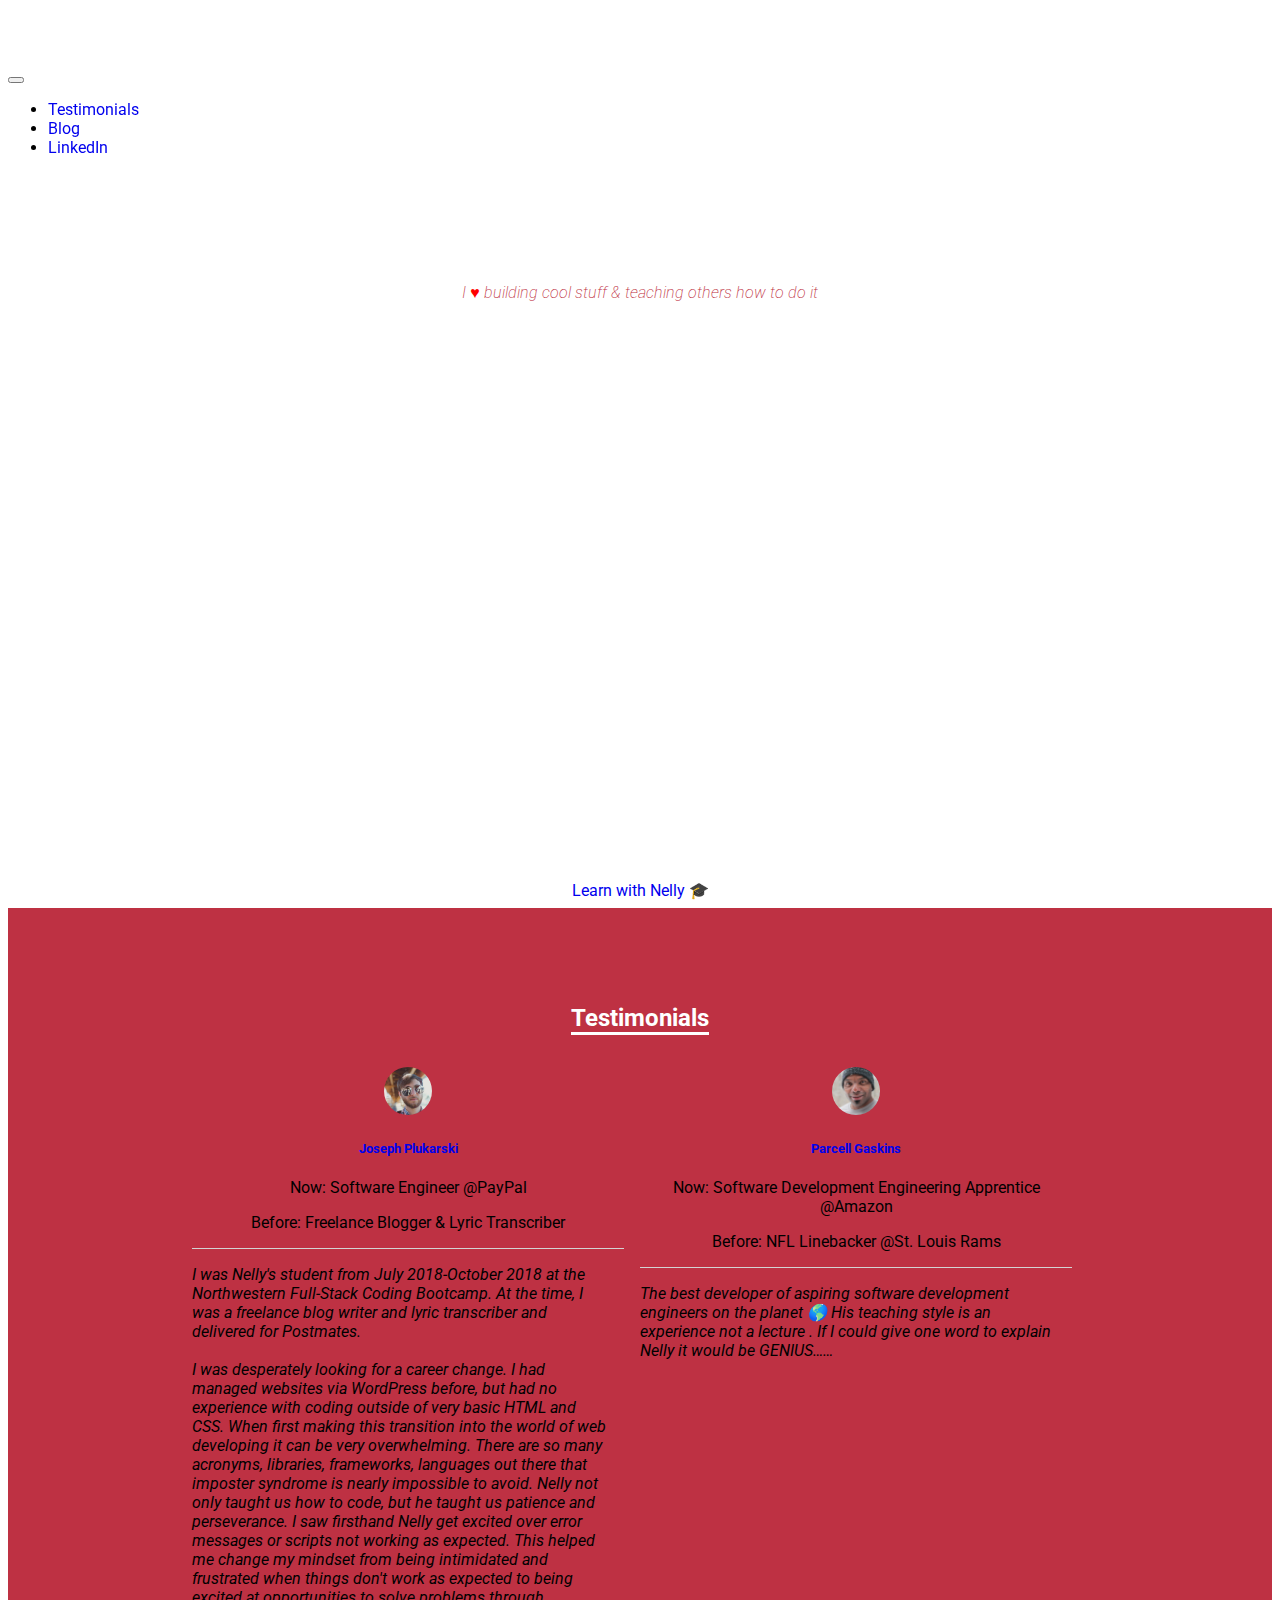
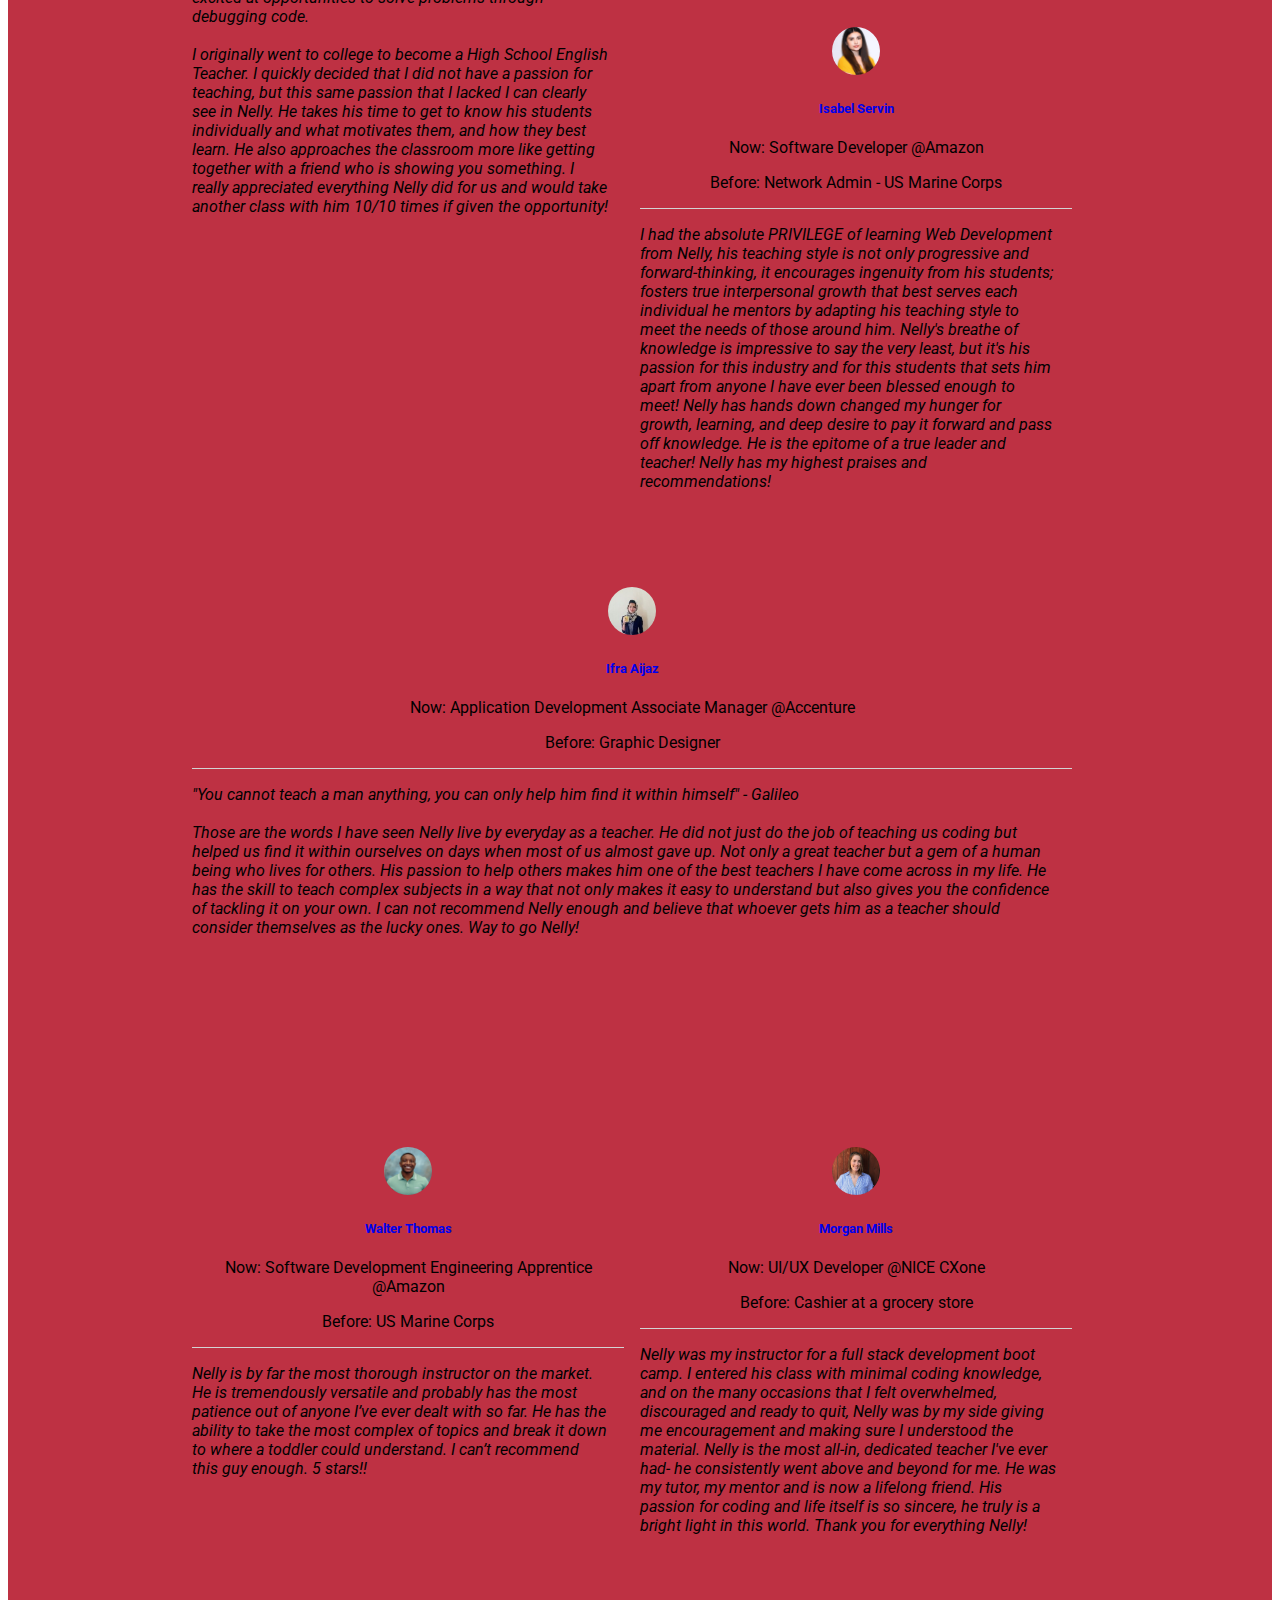
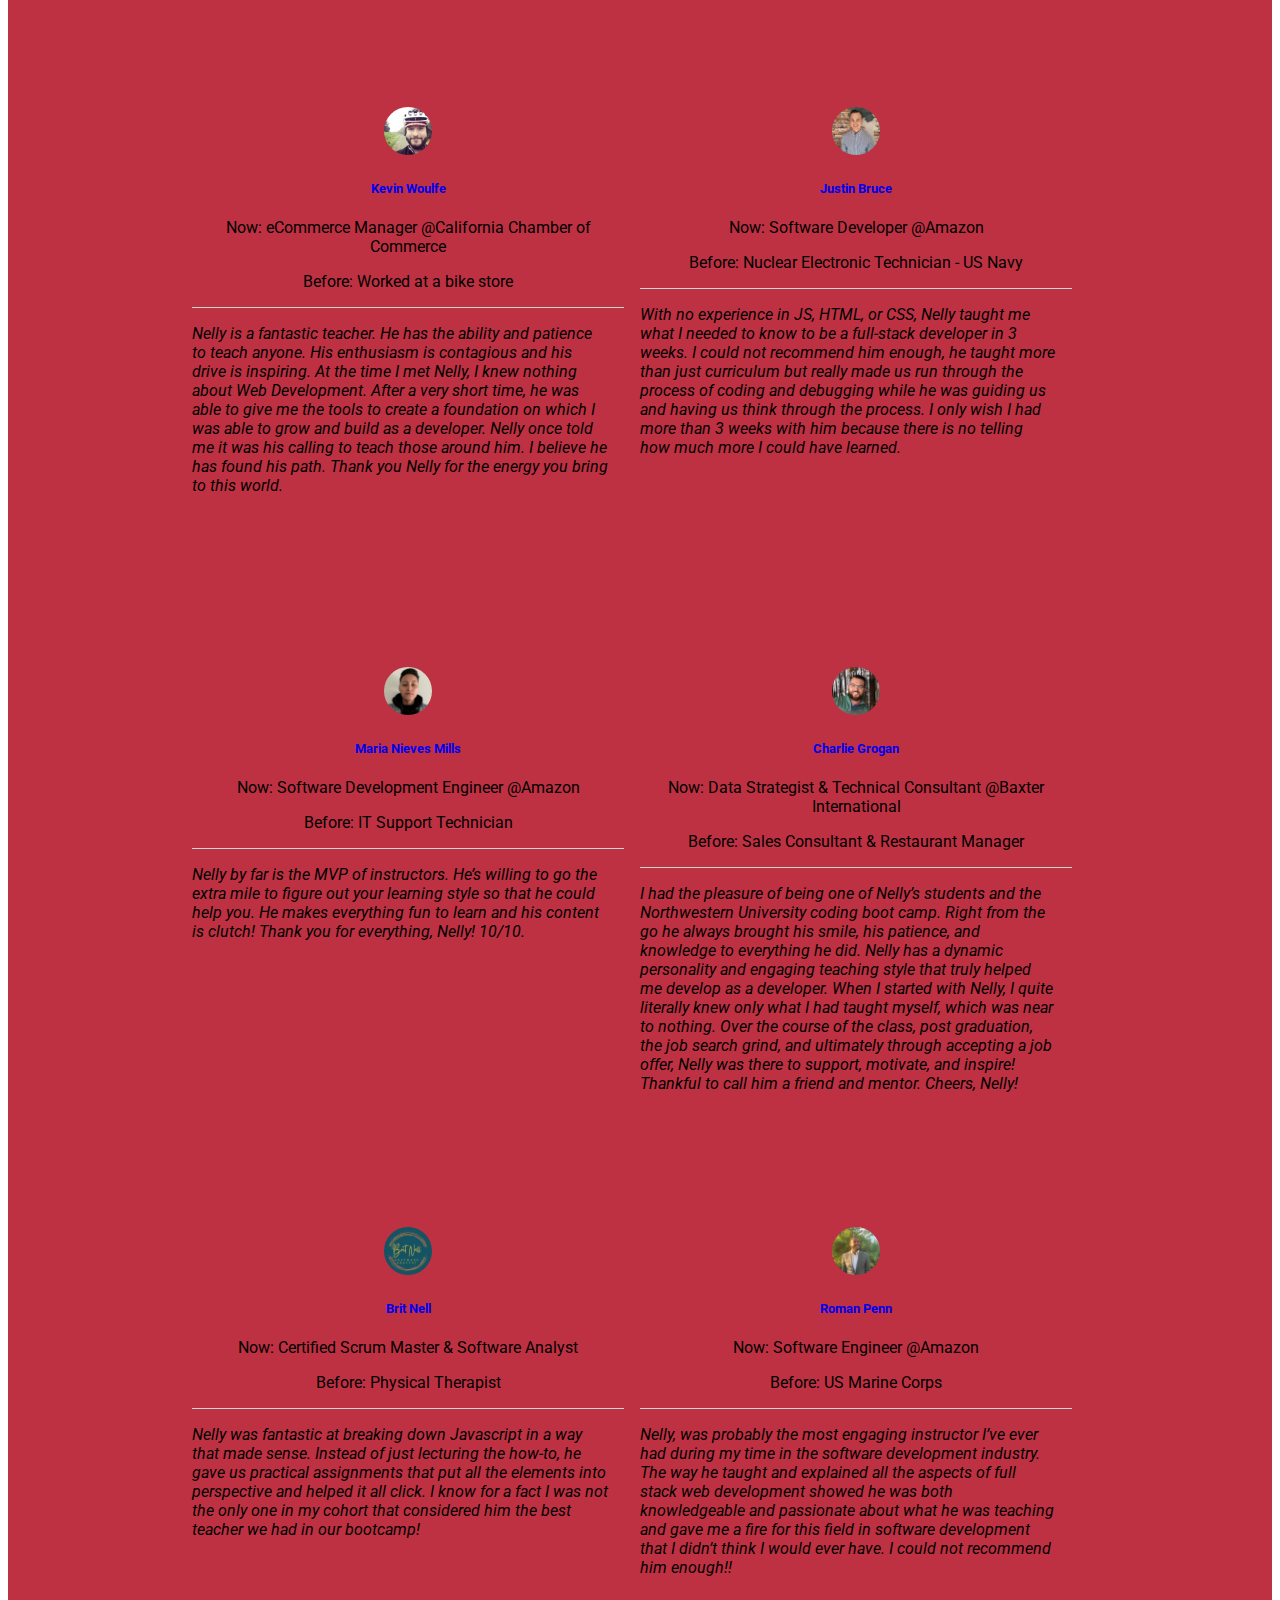
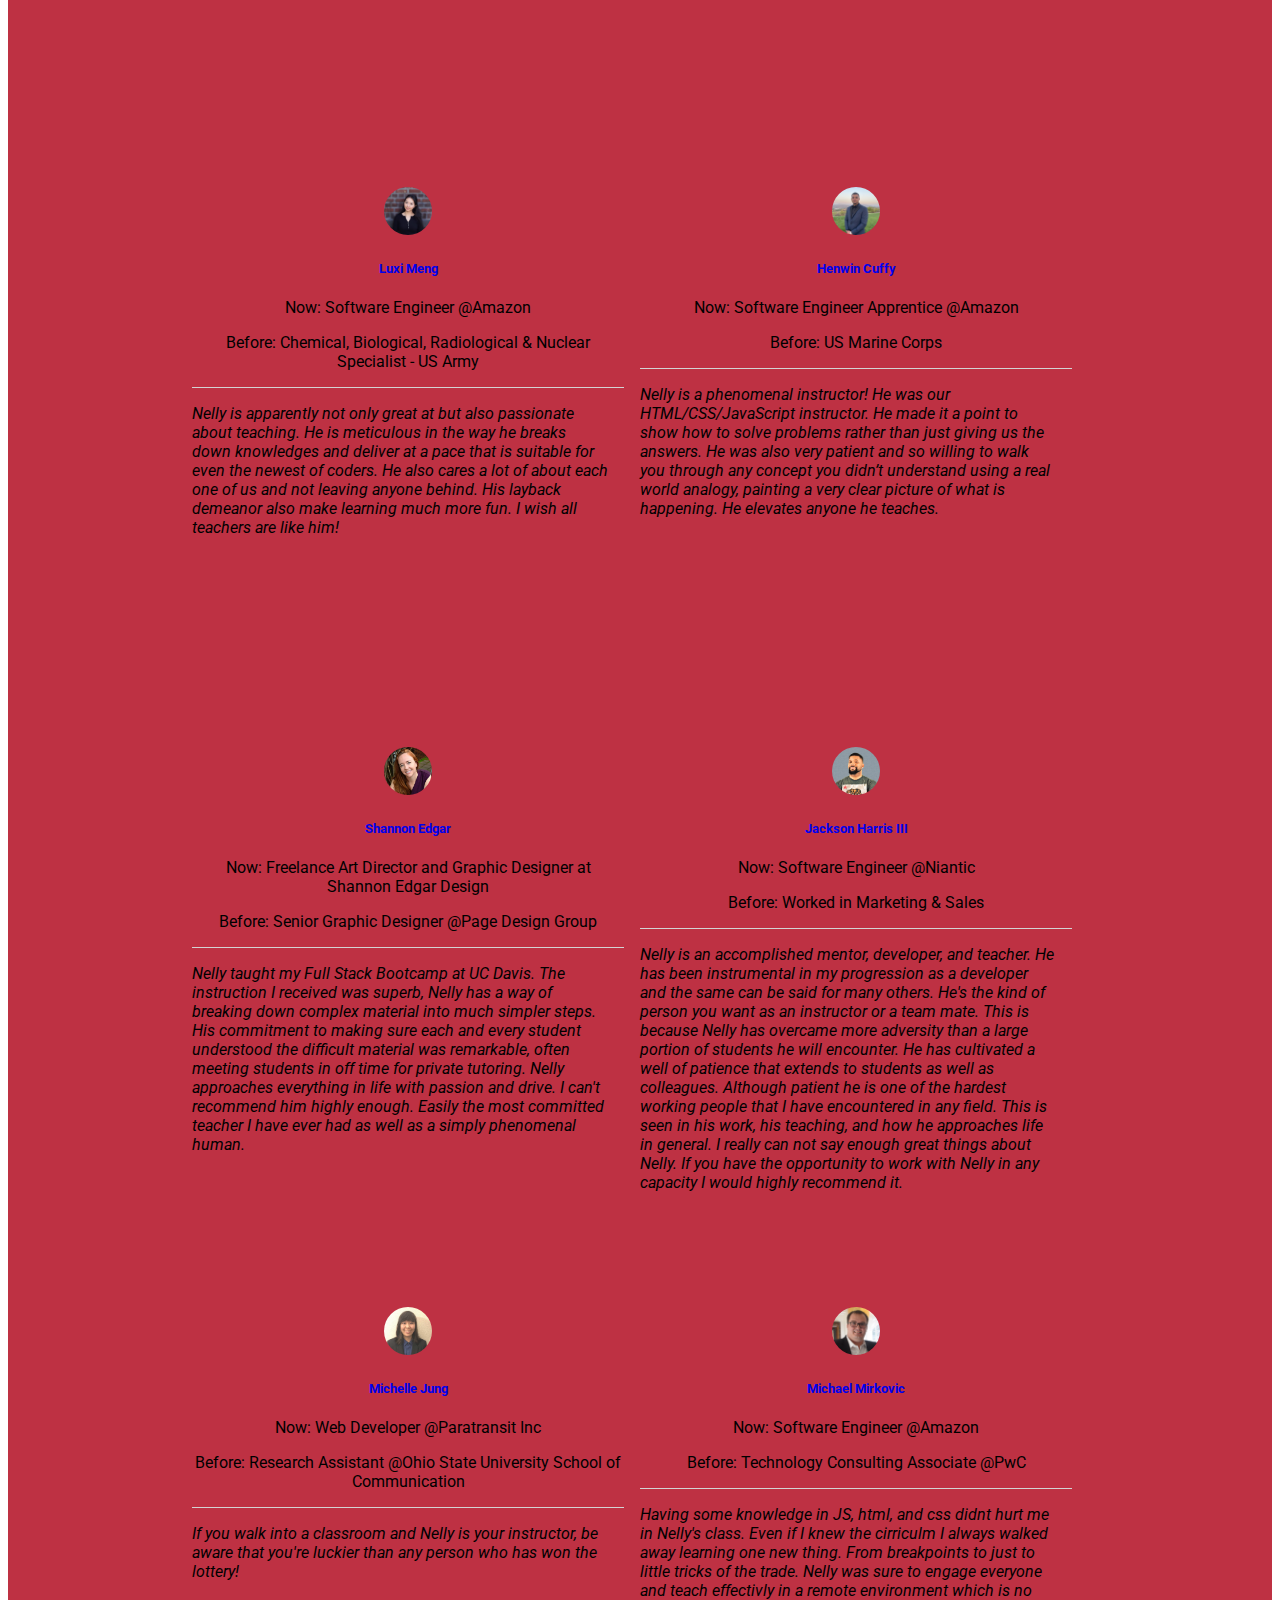
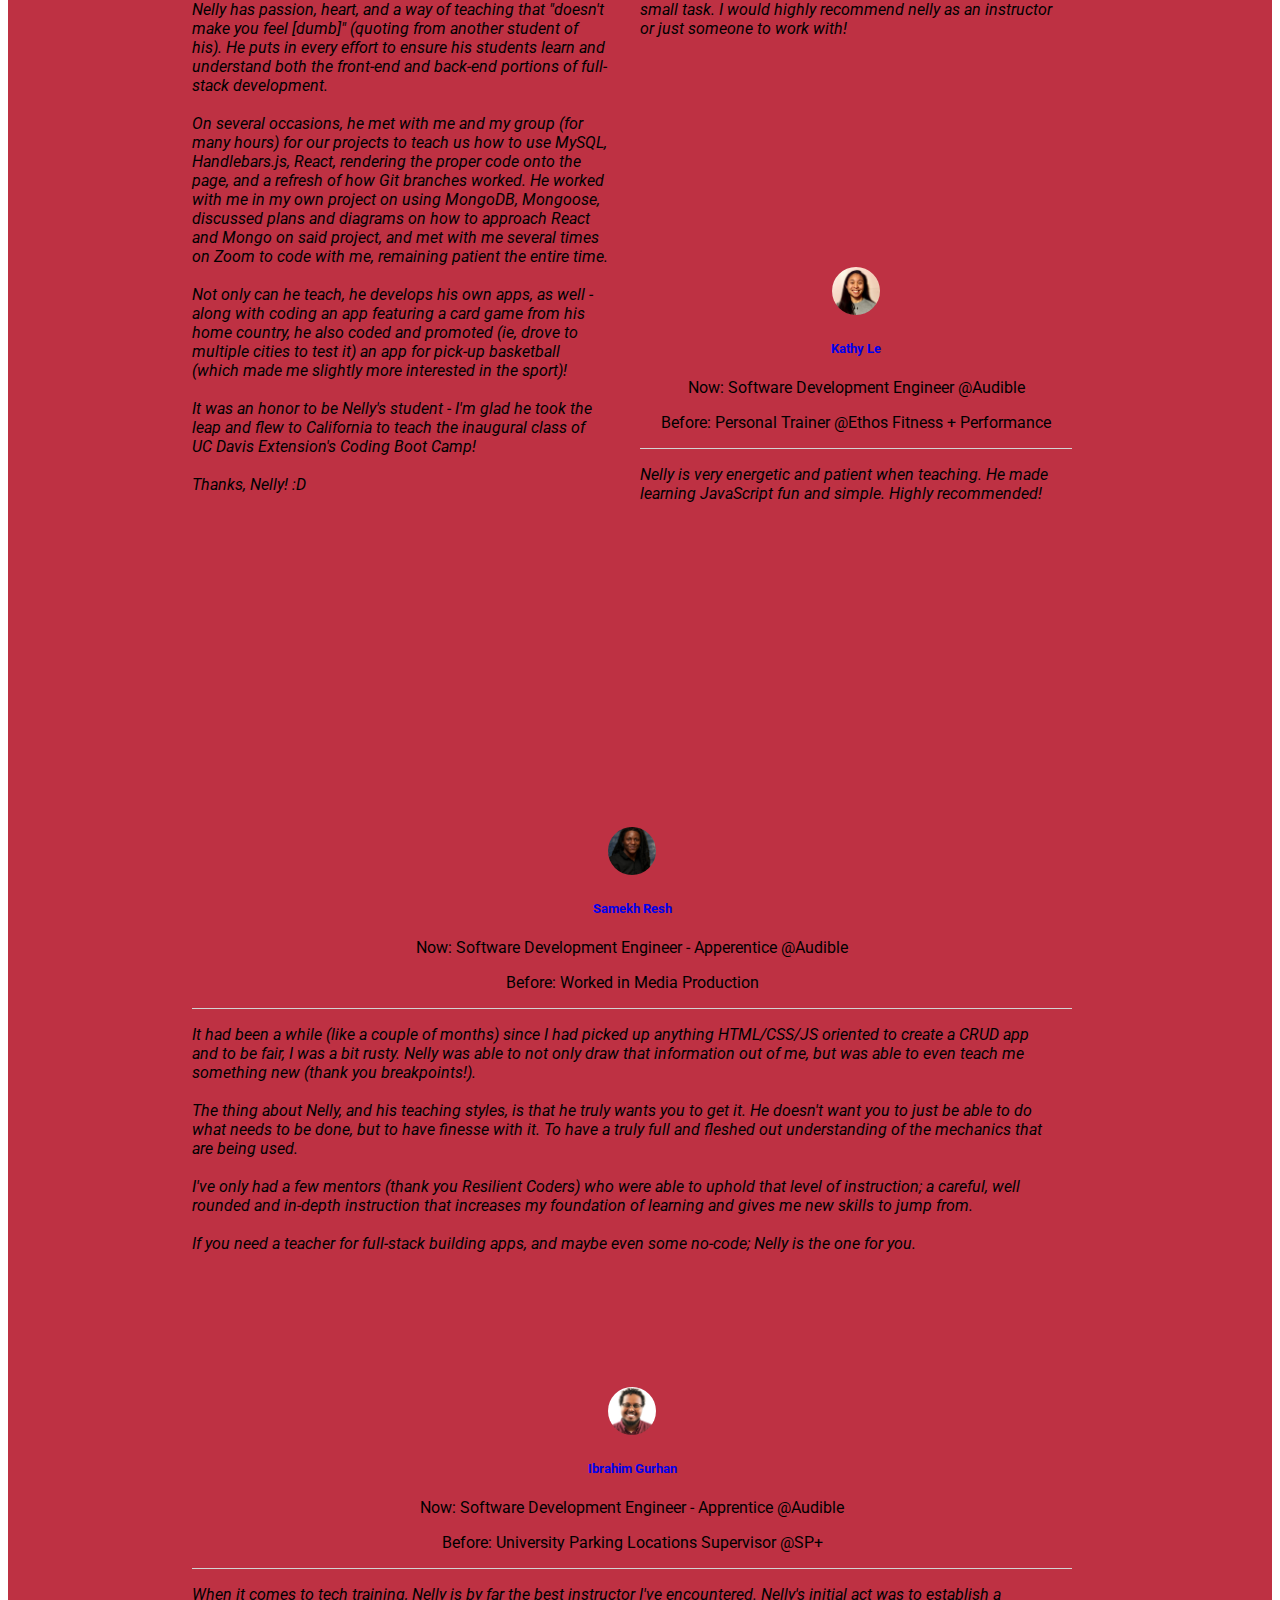
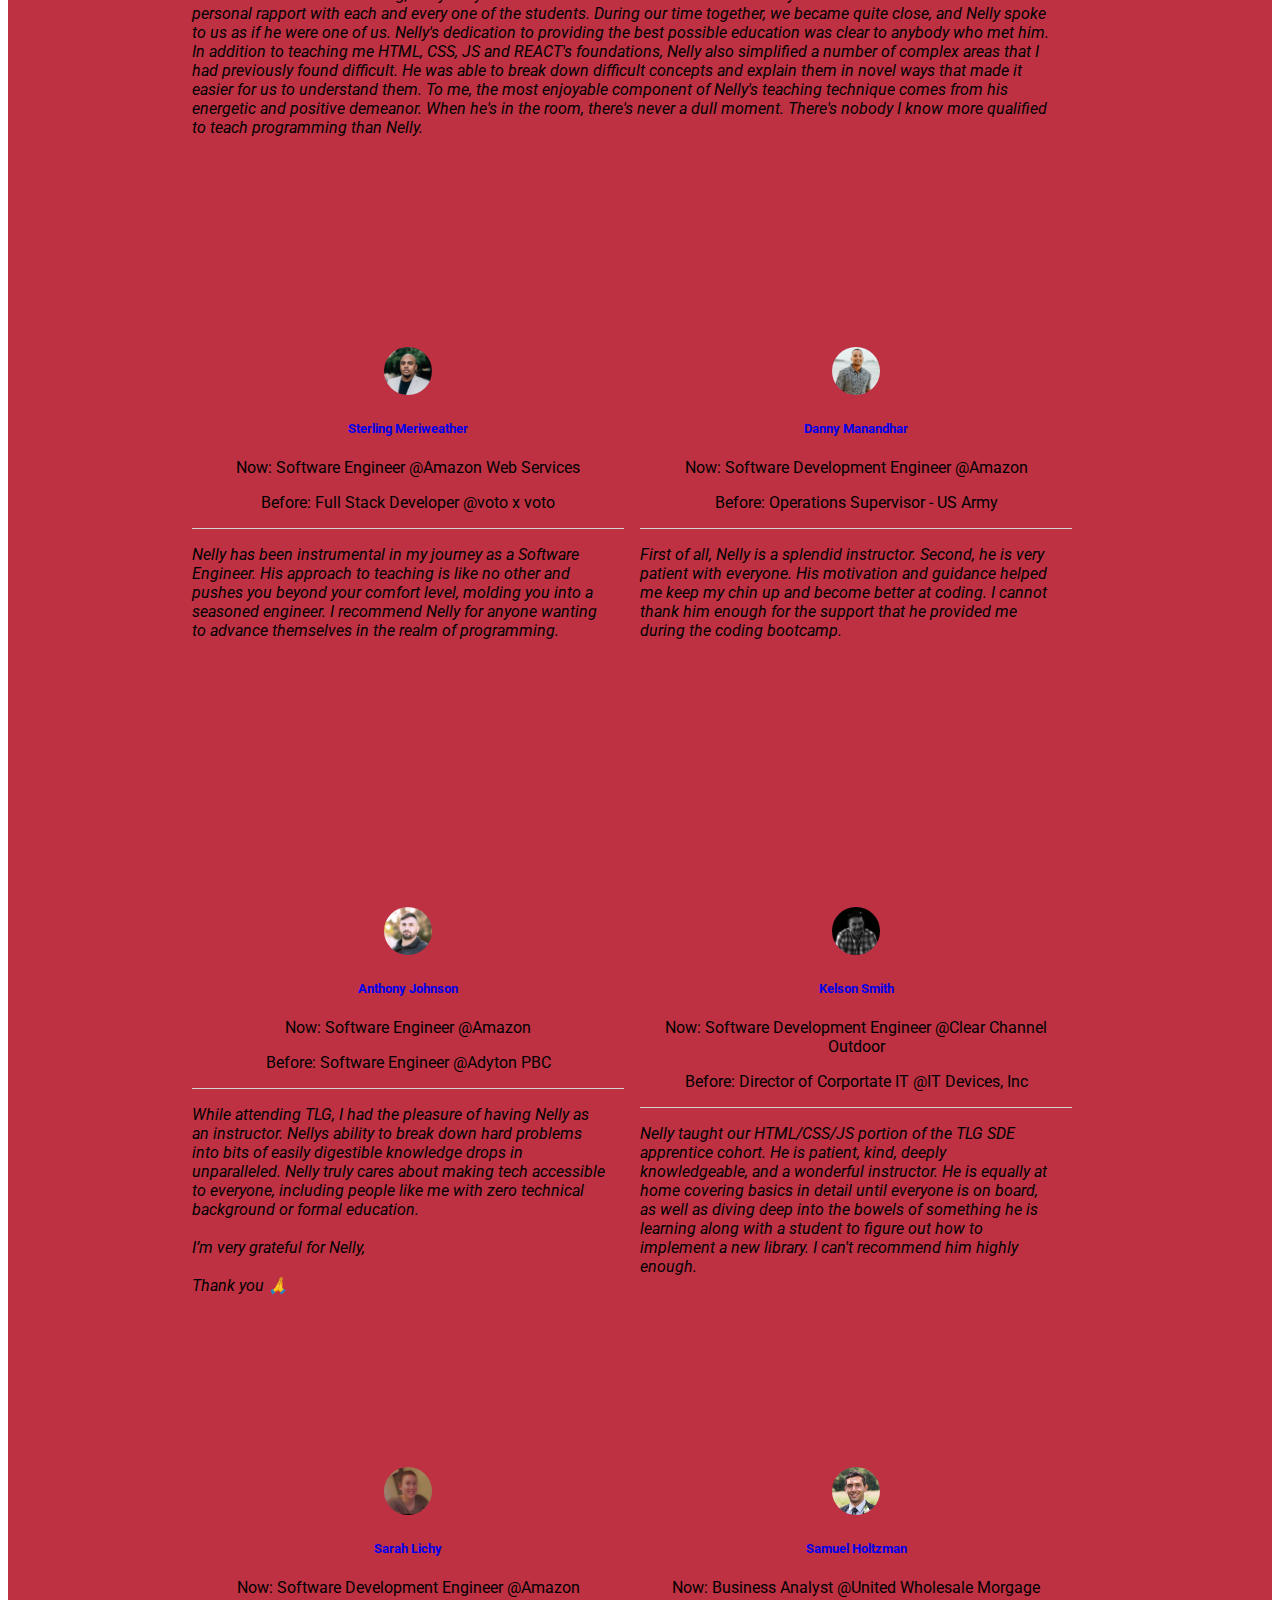
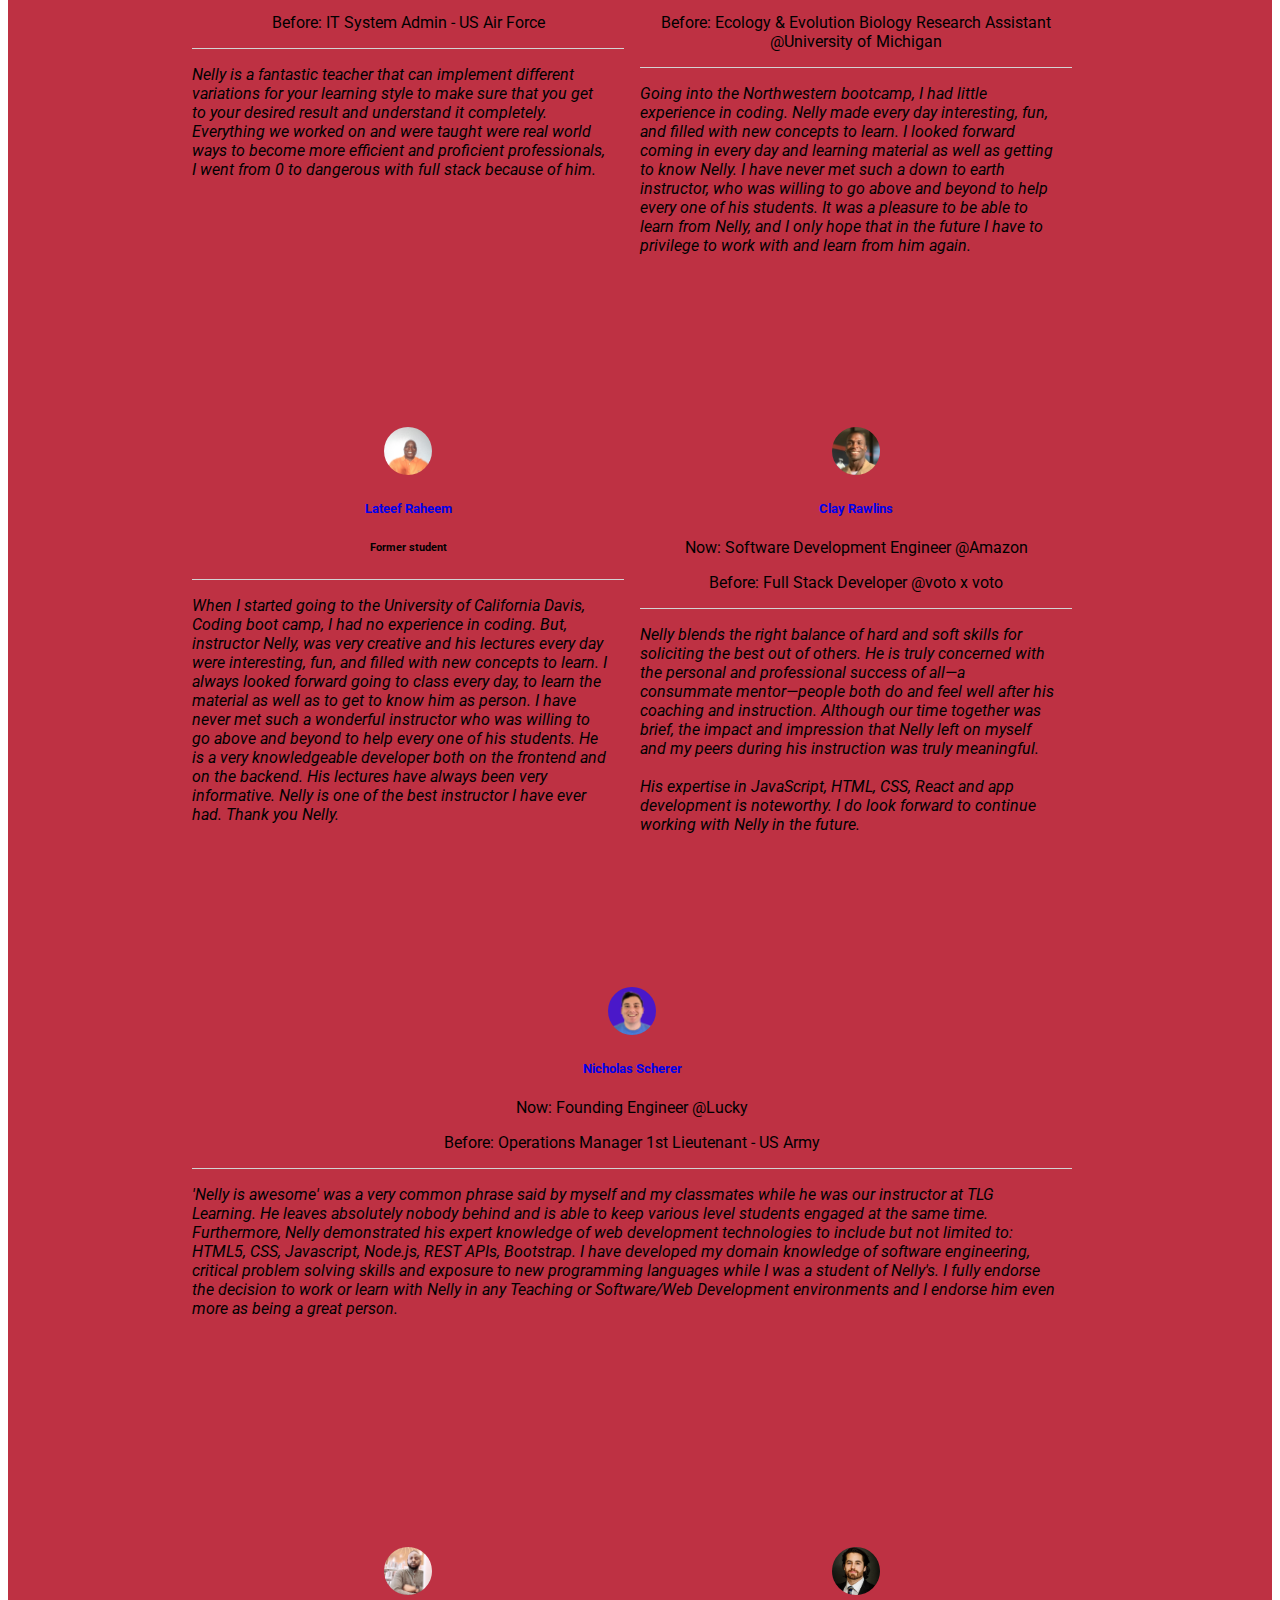
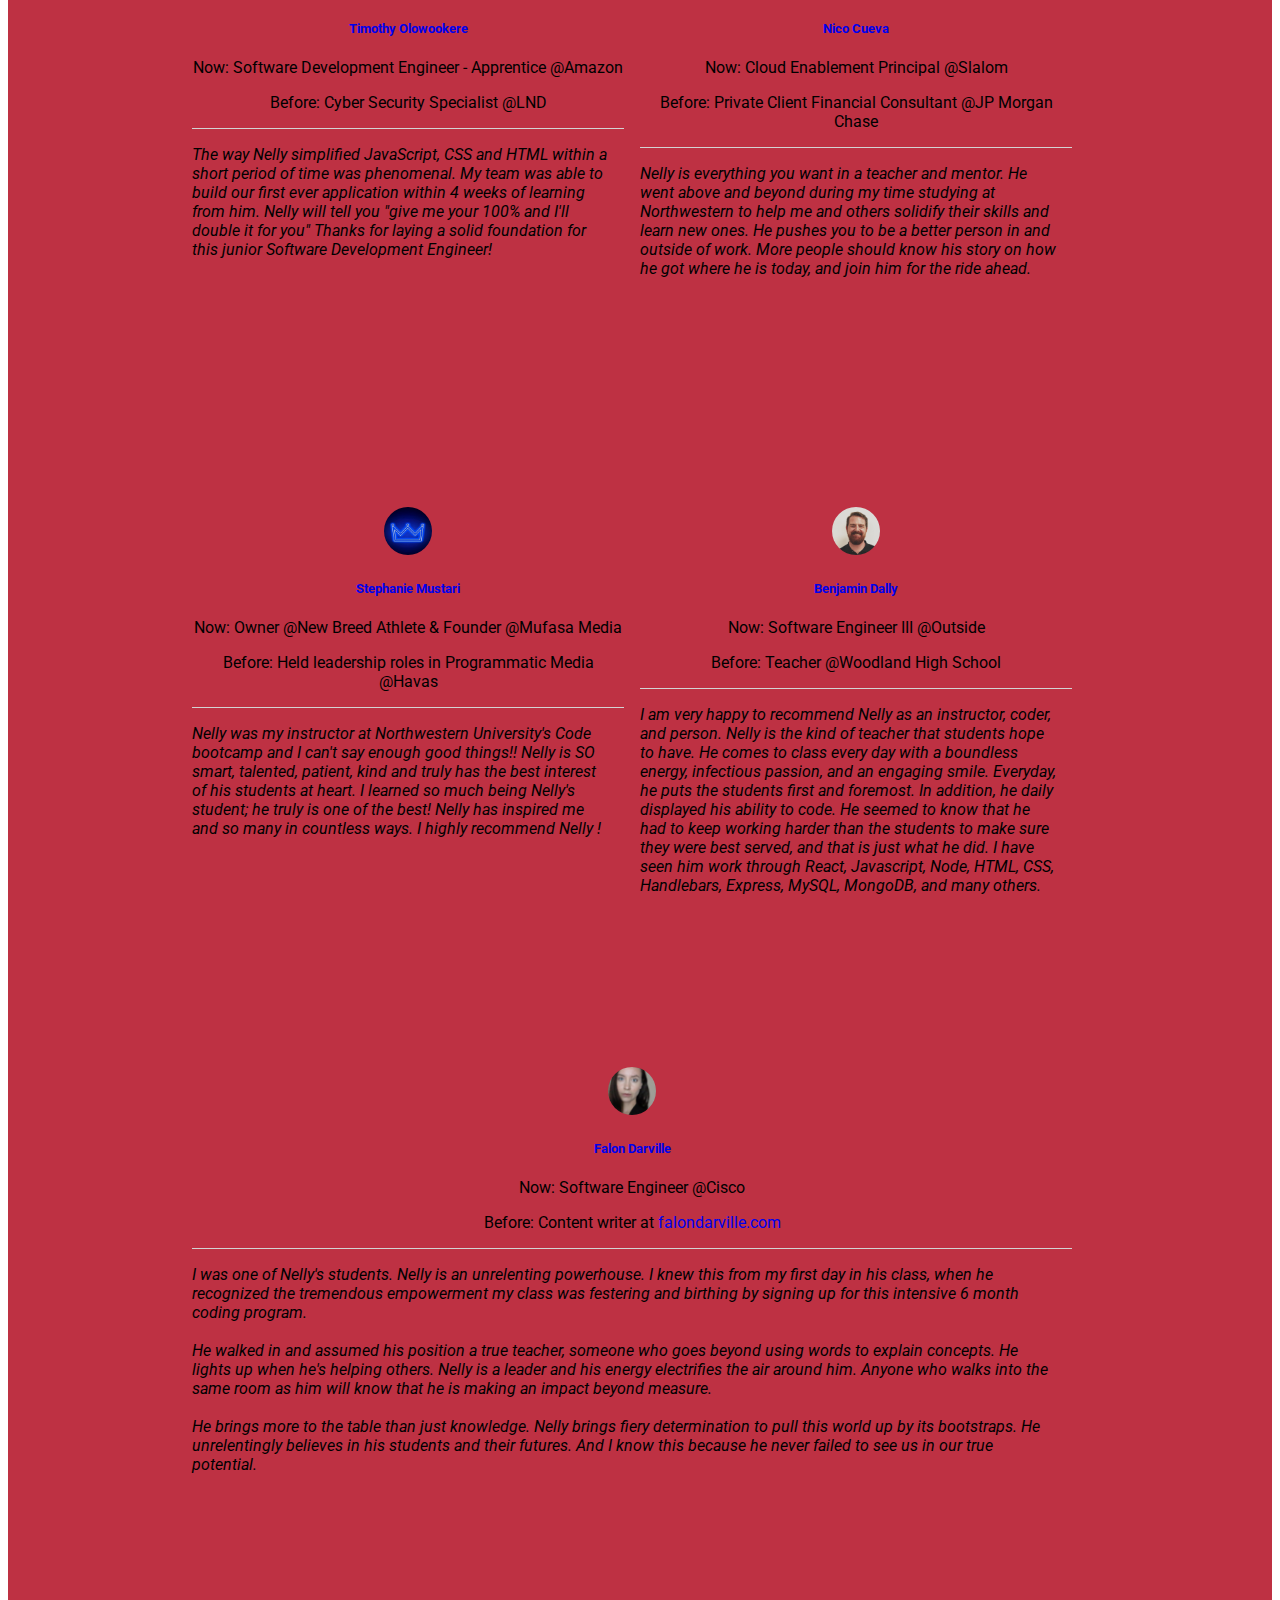
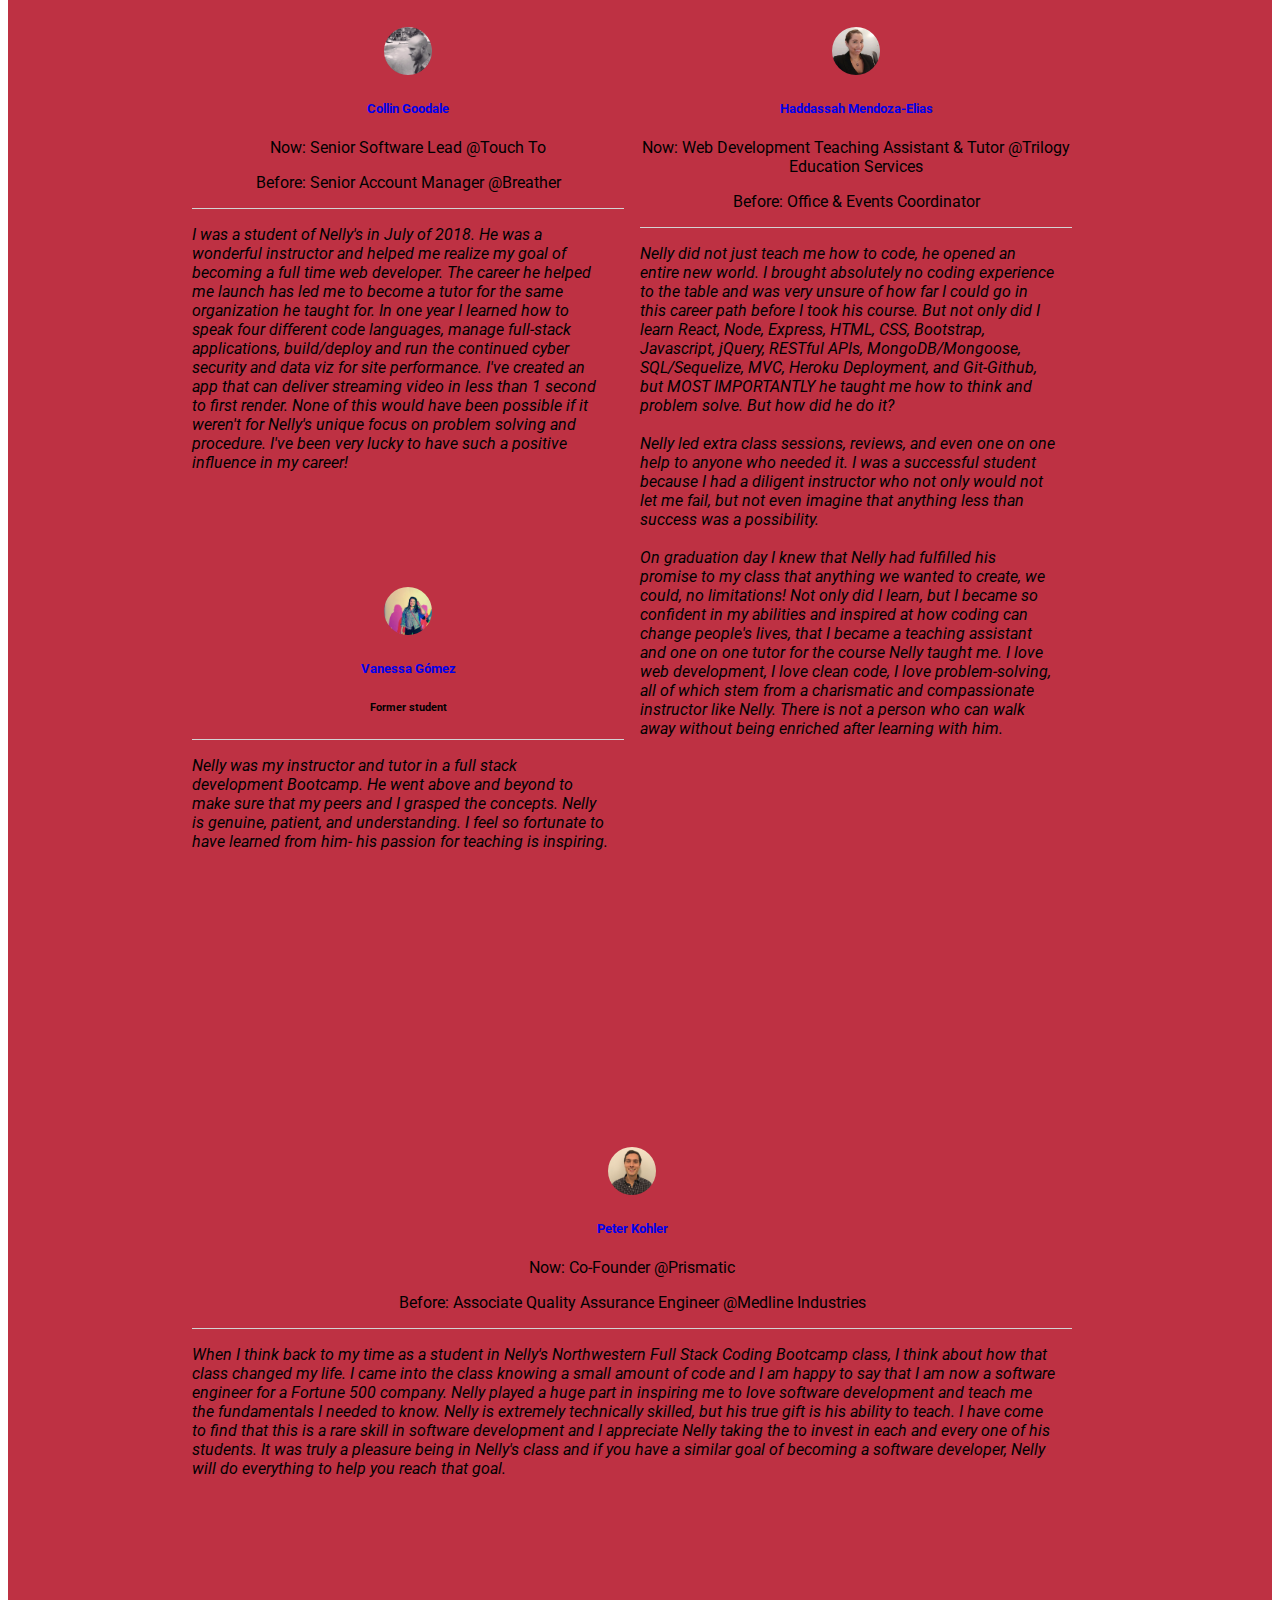
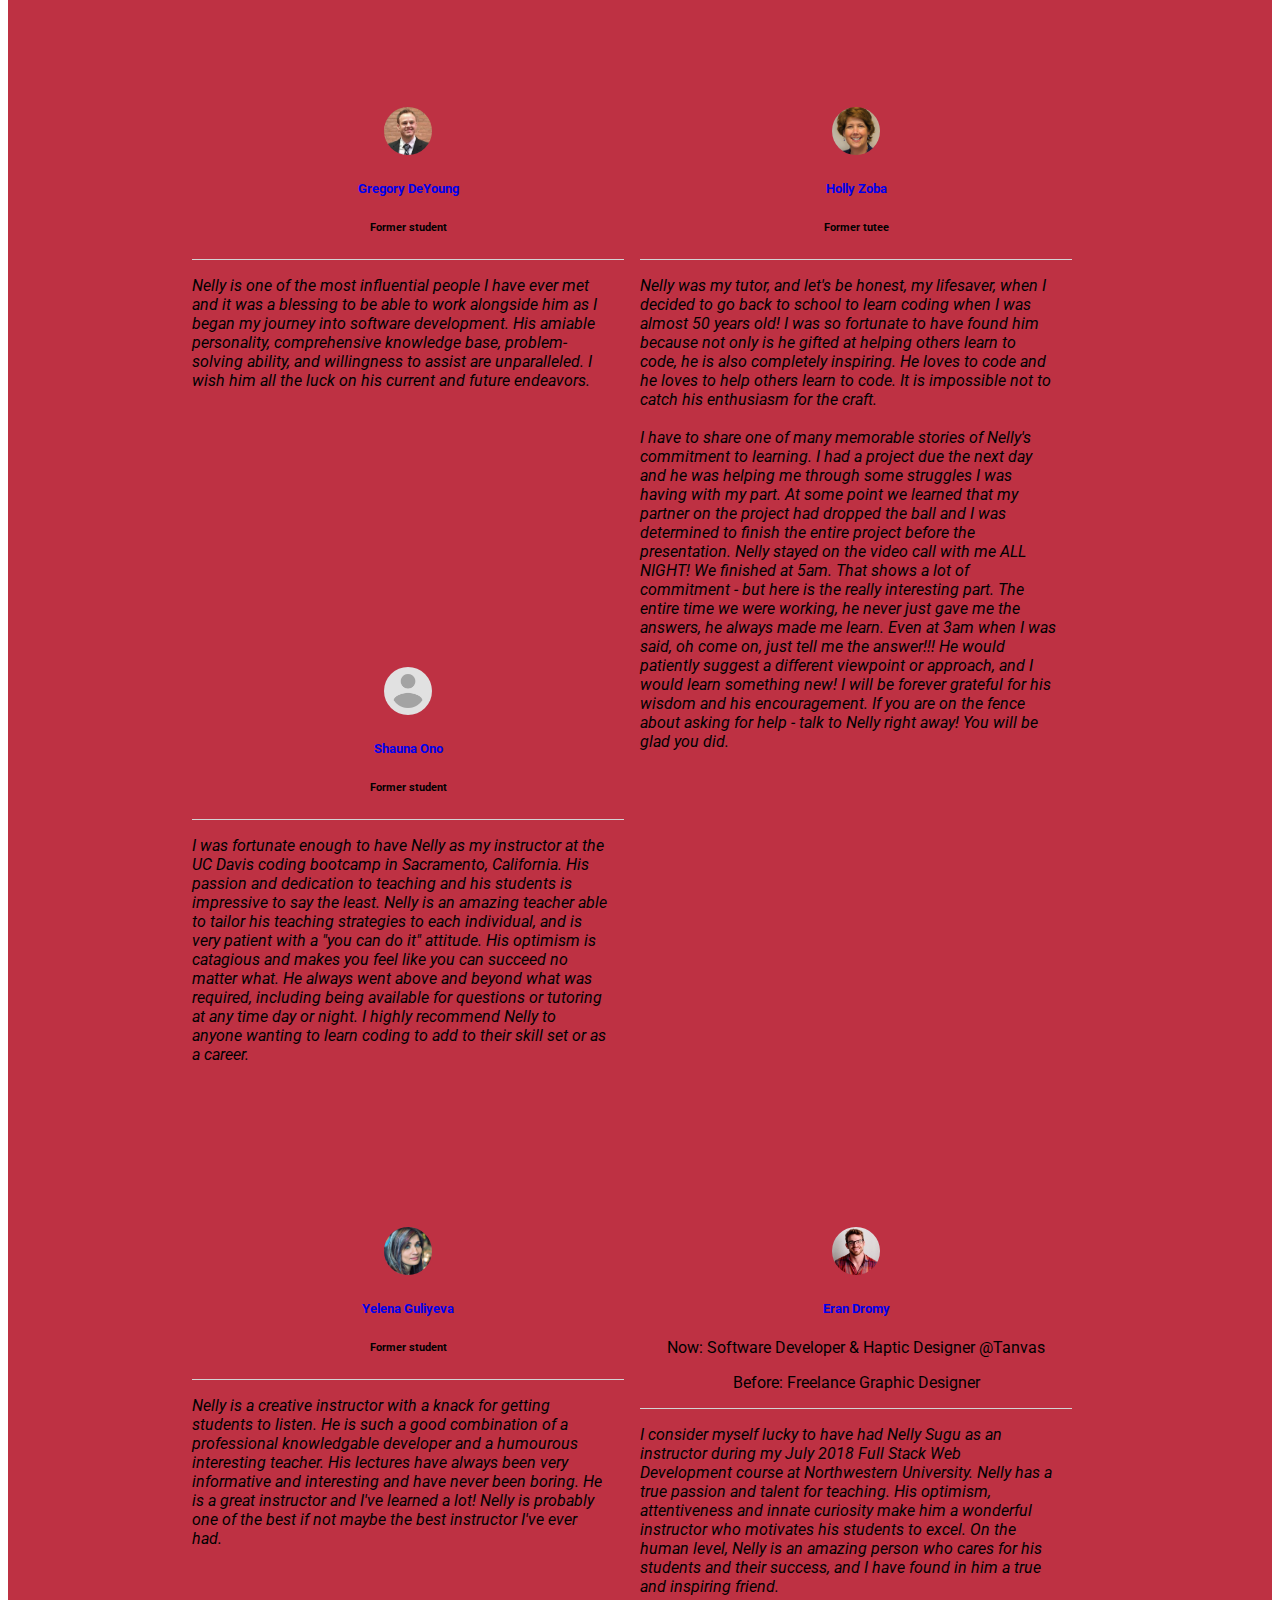
==== commit 7f745661: "added blog nav link" ====
--- a/index.html
+++ b/index.html
@@ -71,11 +71,31 @@
             <a class="nav-link" href="#">About </a>
           </li> -->
           <li class="nav-item">
-            <a class="nav-link" href="#testimonials">Testimonials</a>
+            <a
+              target="_blank"
+              rel="noopener noreferrer"
+              class="nav-link"
+              href="#testimonials"
+              >Testimonials</a
+            >
           </li>
 
+          <li>
+            <a
+              class="nav-link"
+              href="https://blog.nellysugu.com/"
+              target="_blank"
+              rel="noopener noreferrer"
+              >Blog</a
+            >
+          </li>
+
           <li class="nav-item">
-            <a class="nav-link" href="https://www.linkedin.com/in/nellysugu/"
+            <a
+              target="_blank"
+              rel="noopener noreferrer"
+              class="nav-link"
+              href="https://www.linkedin.com/in/nellysugu/"
               >LinkedIn</a
             >
           </li>
@@ -141,7 +161,7 @@
       <div class="cta">
         <div class="alert alert-success" role="alert">
           <a
-            href="https://learnwithnelly.hashnode.dev/"
+            href="https://blog.nellysugu.com/"
             target="_blank"
             rel="noopener noreferrer"
             >Learn with Nelly 🎓</a
